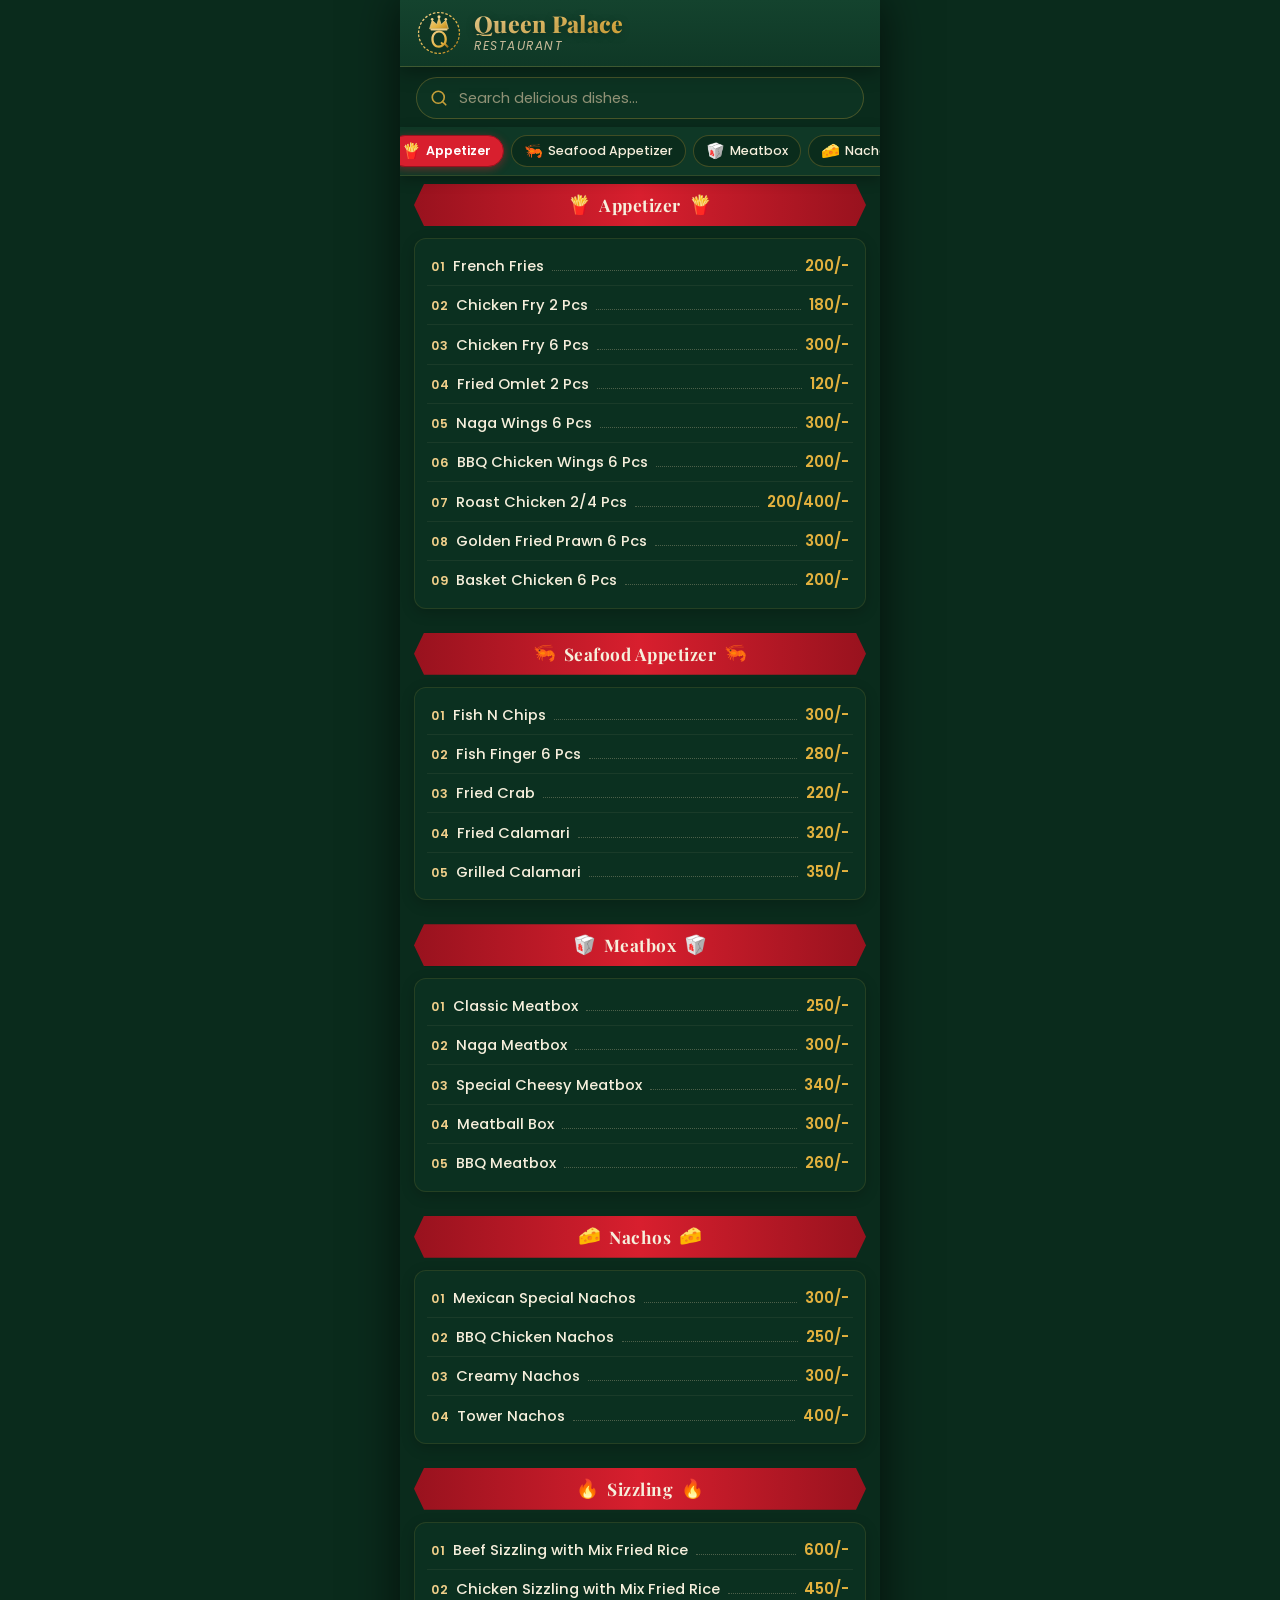
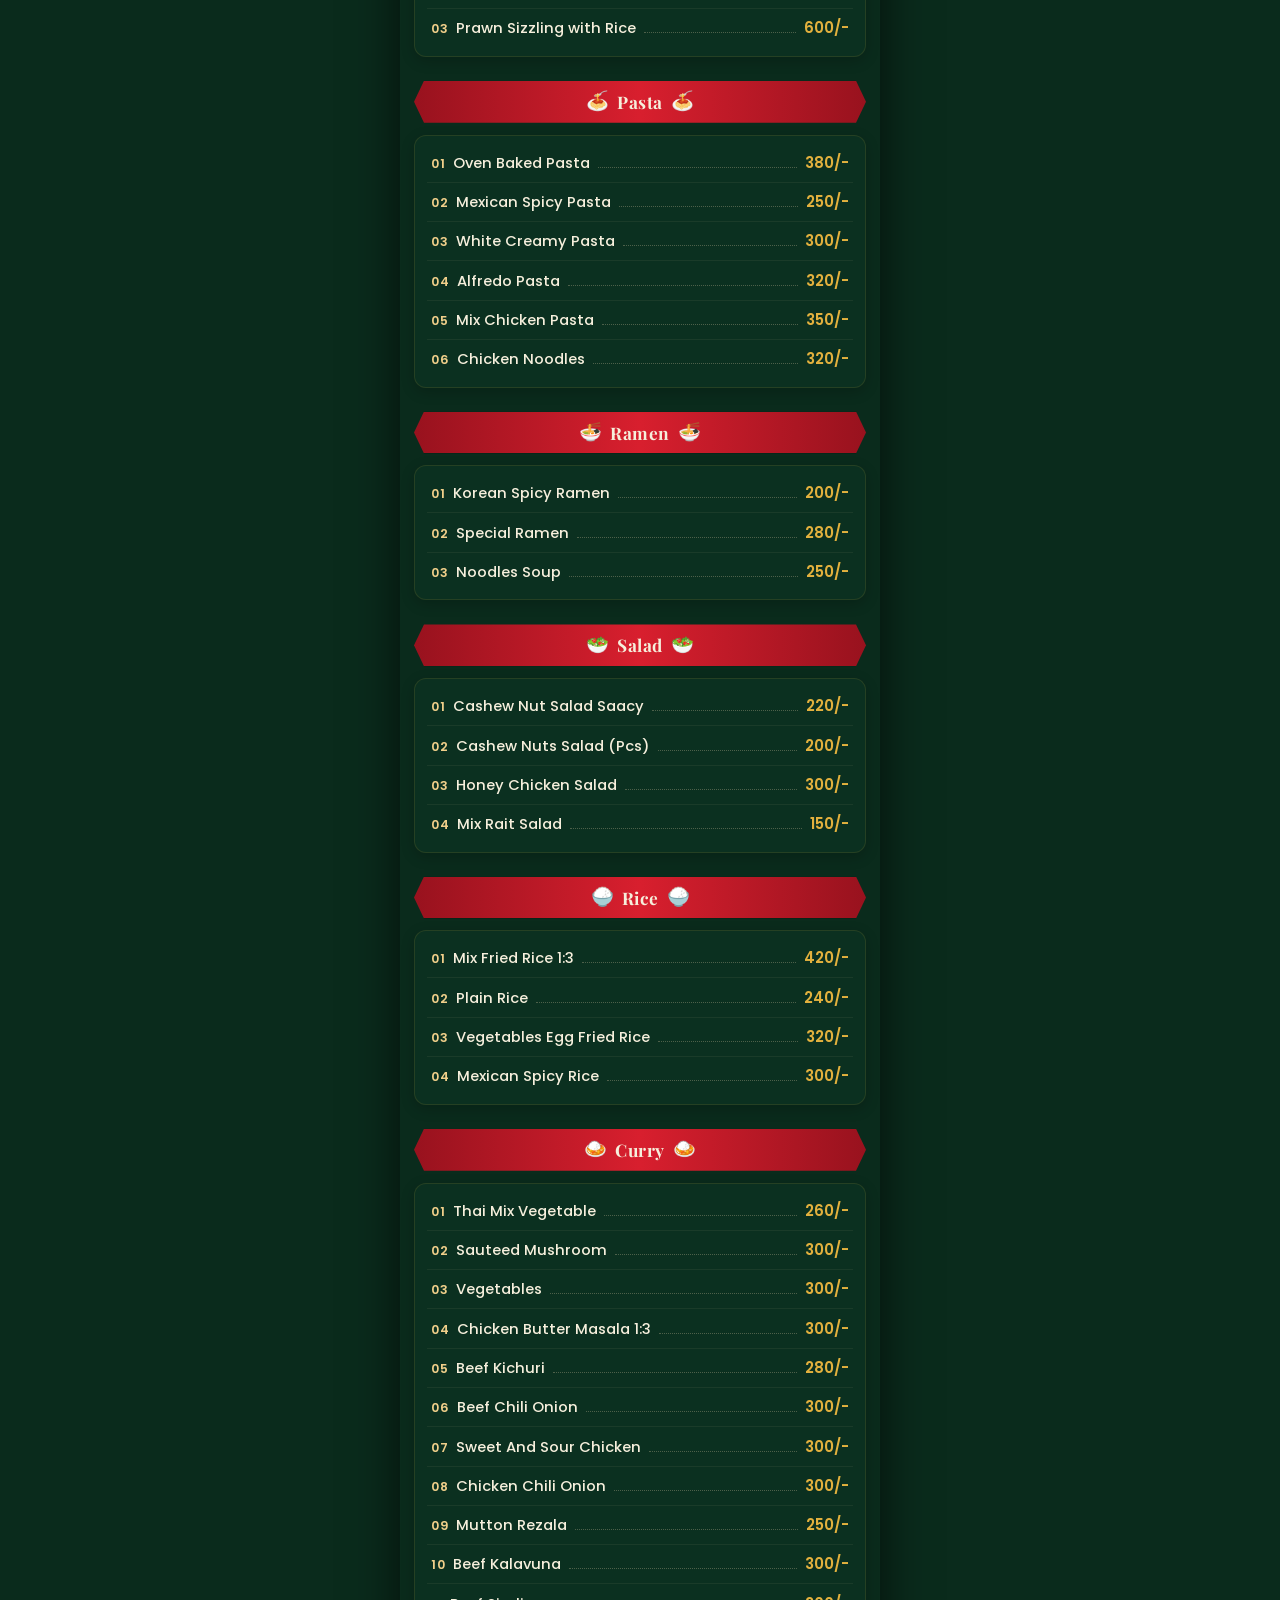
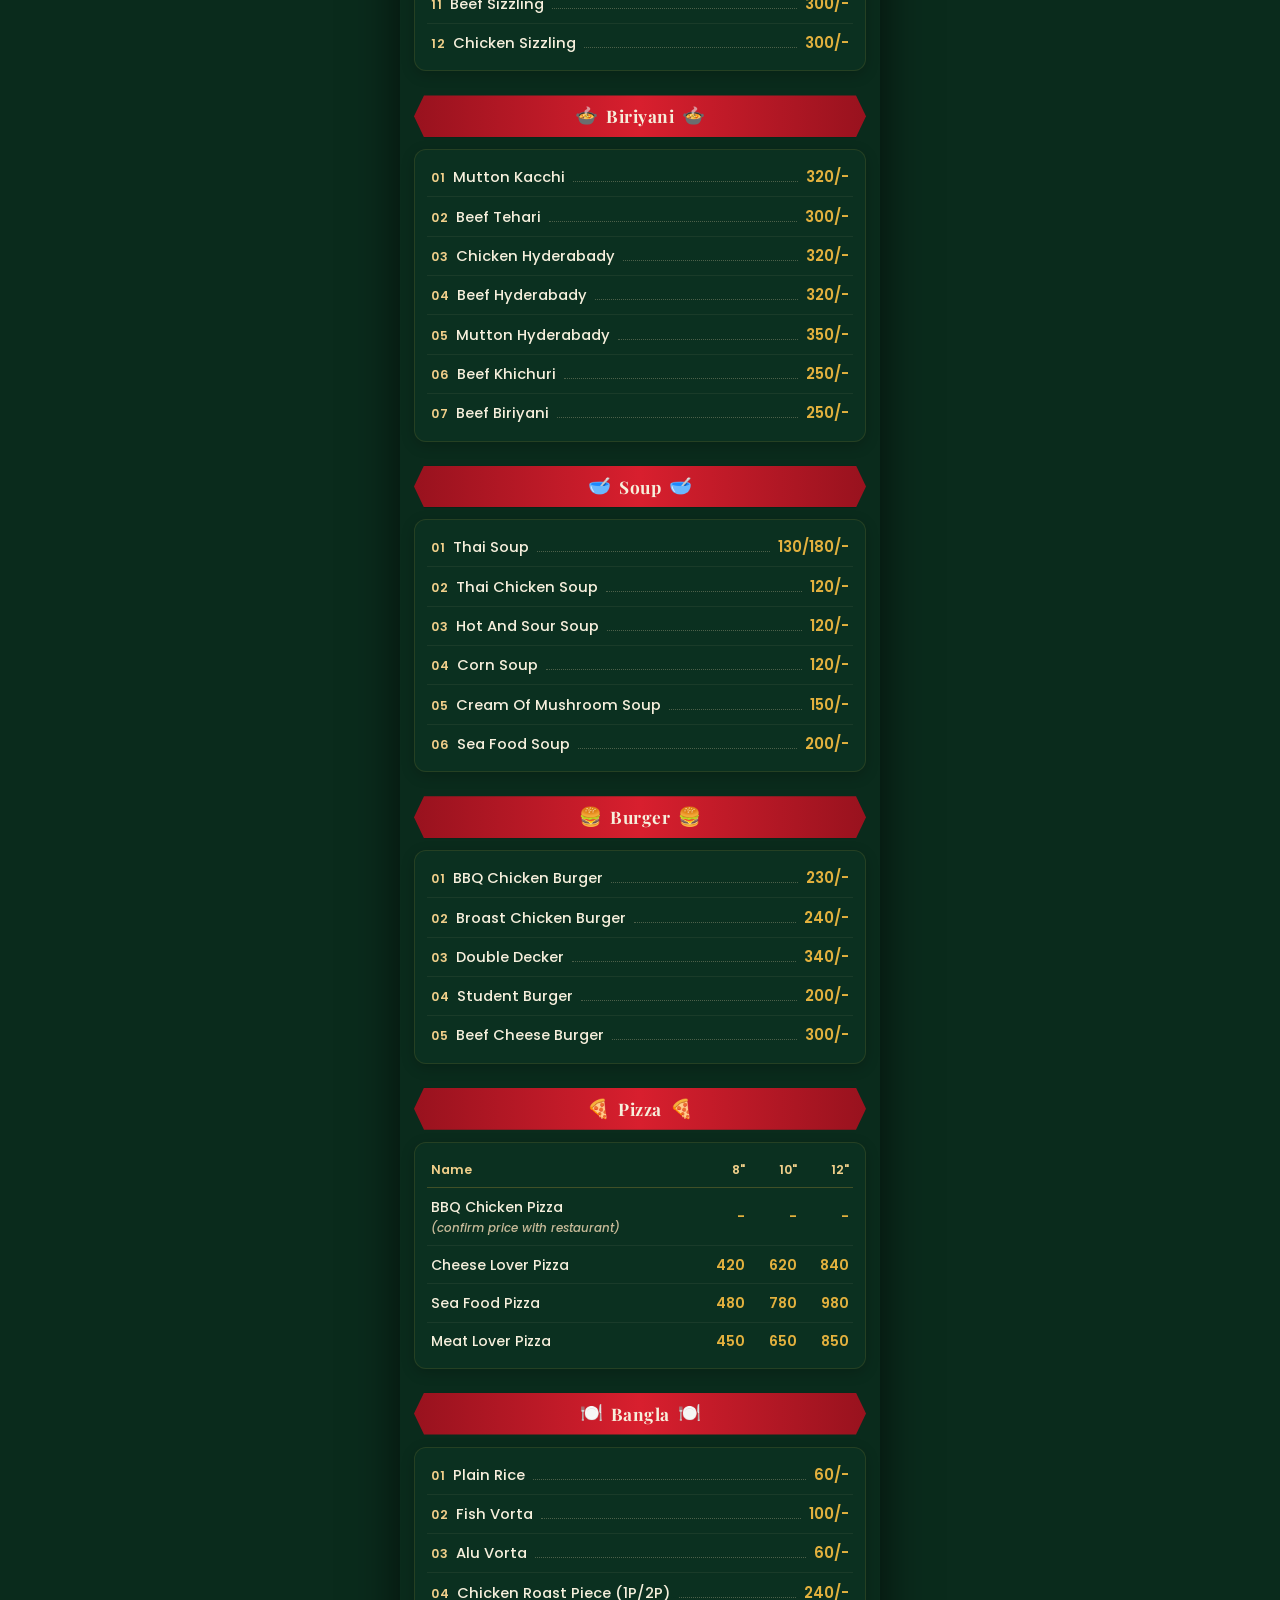
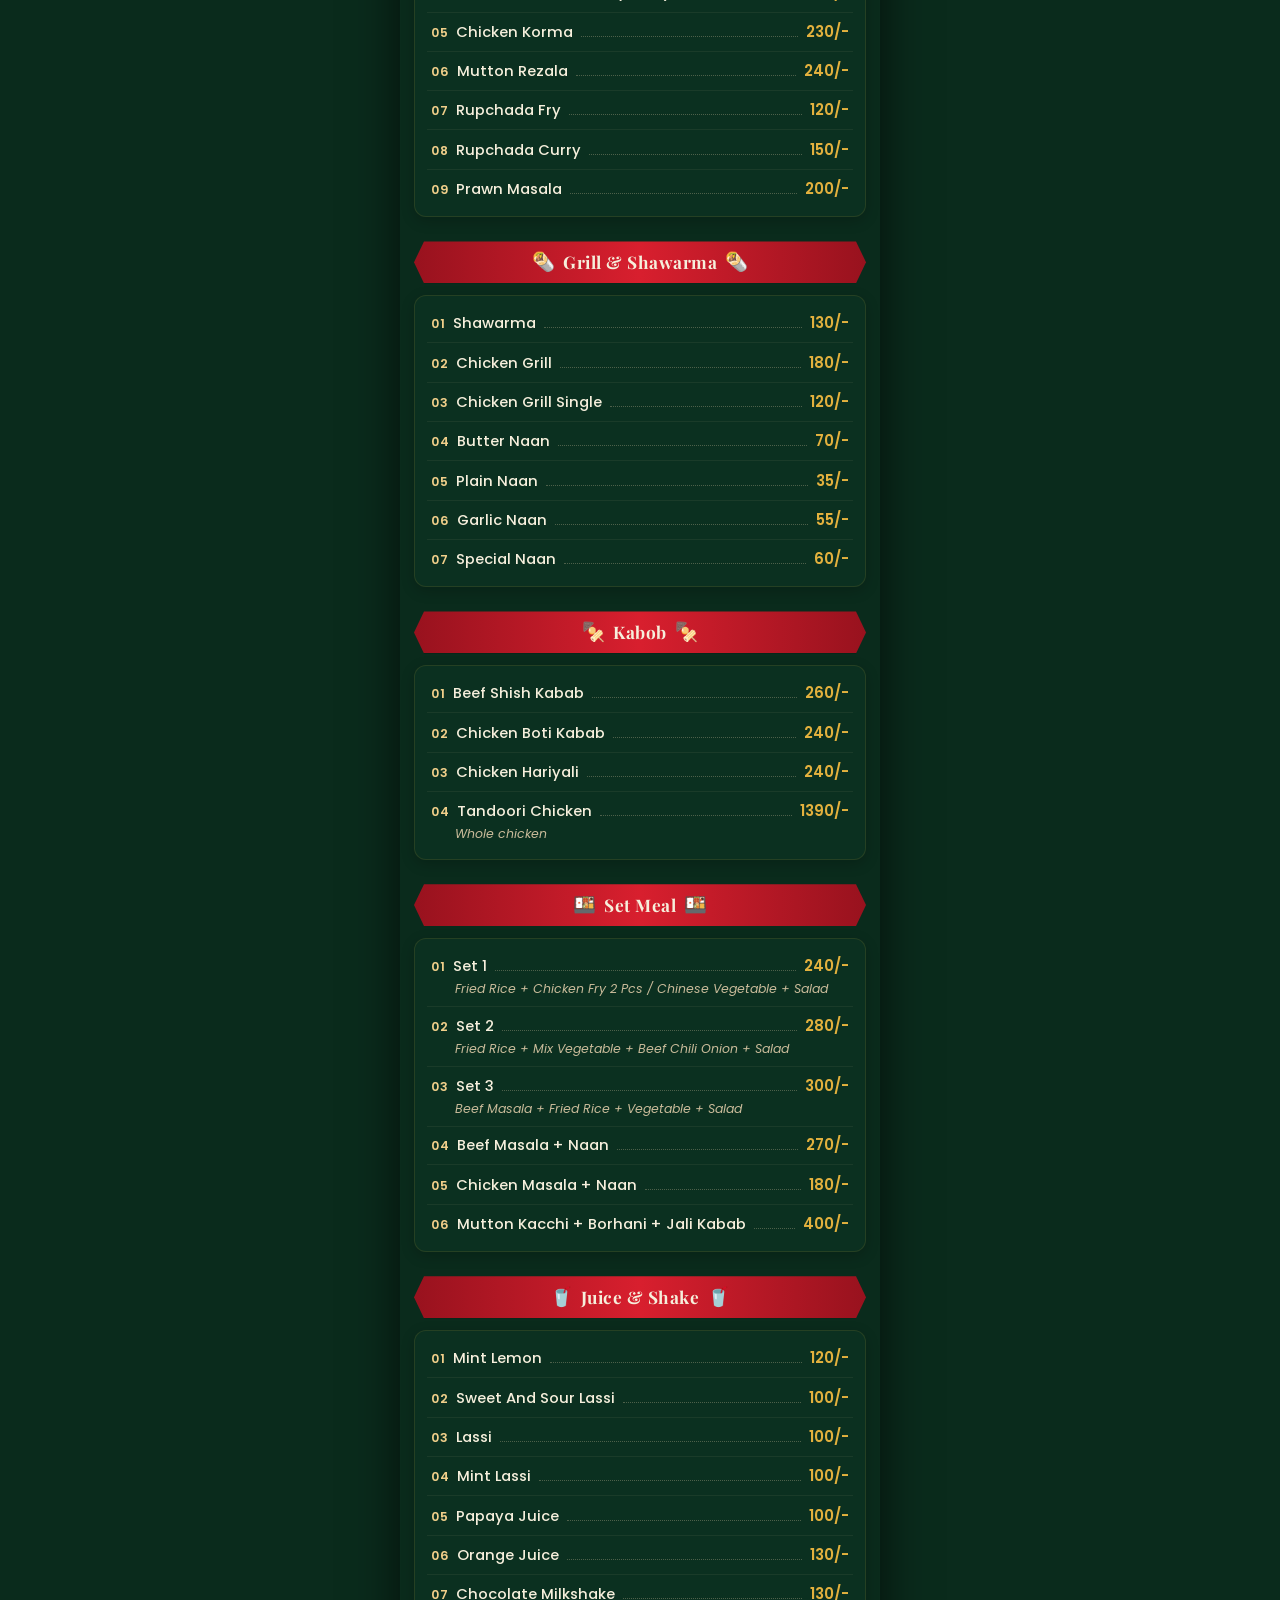
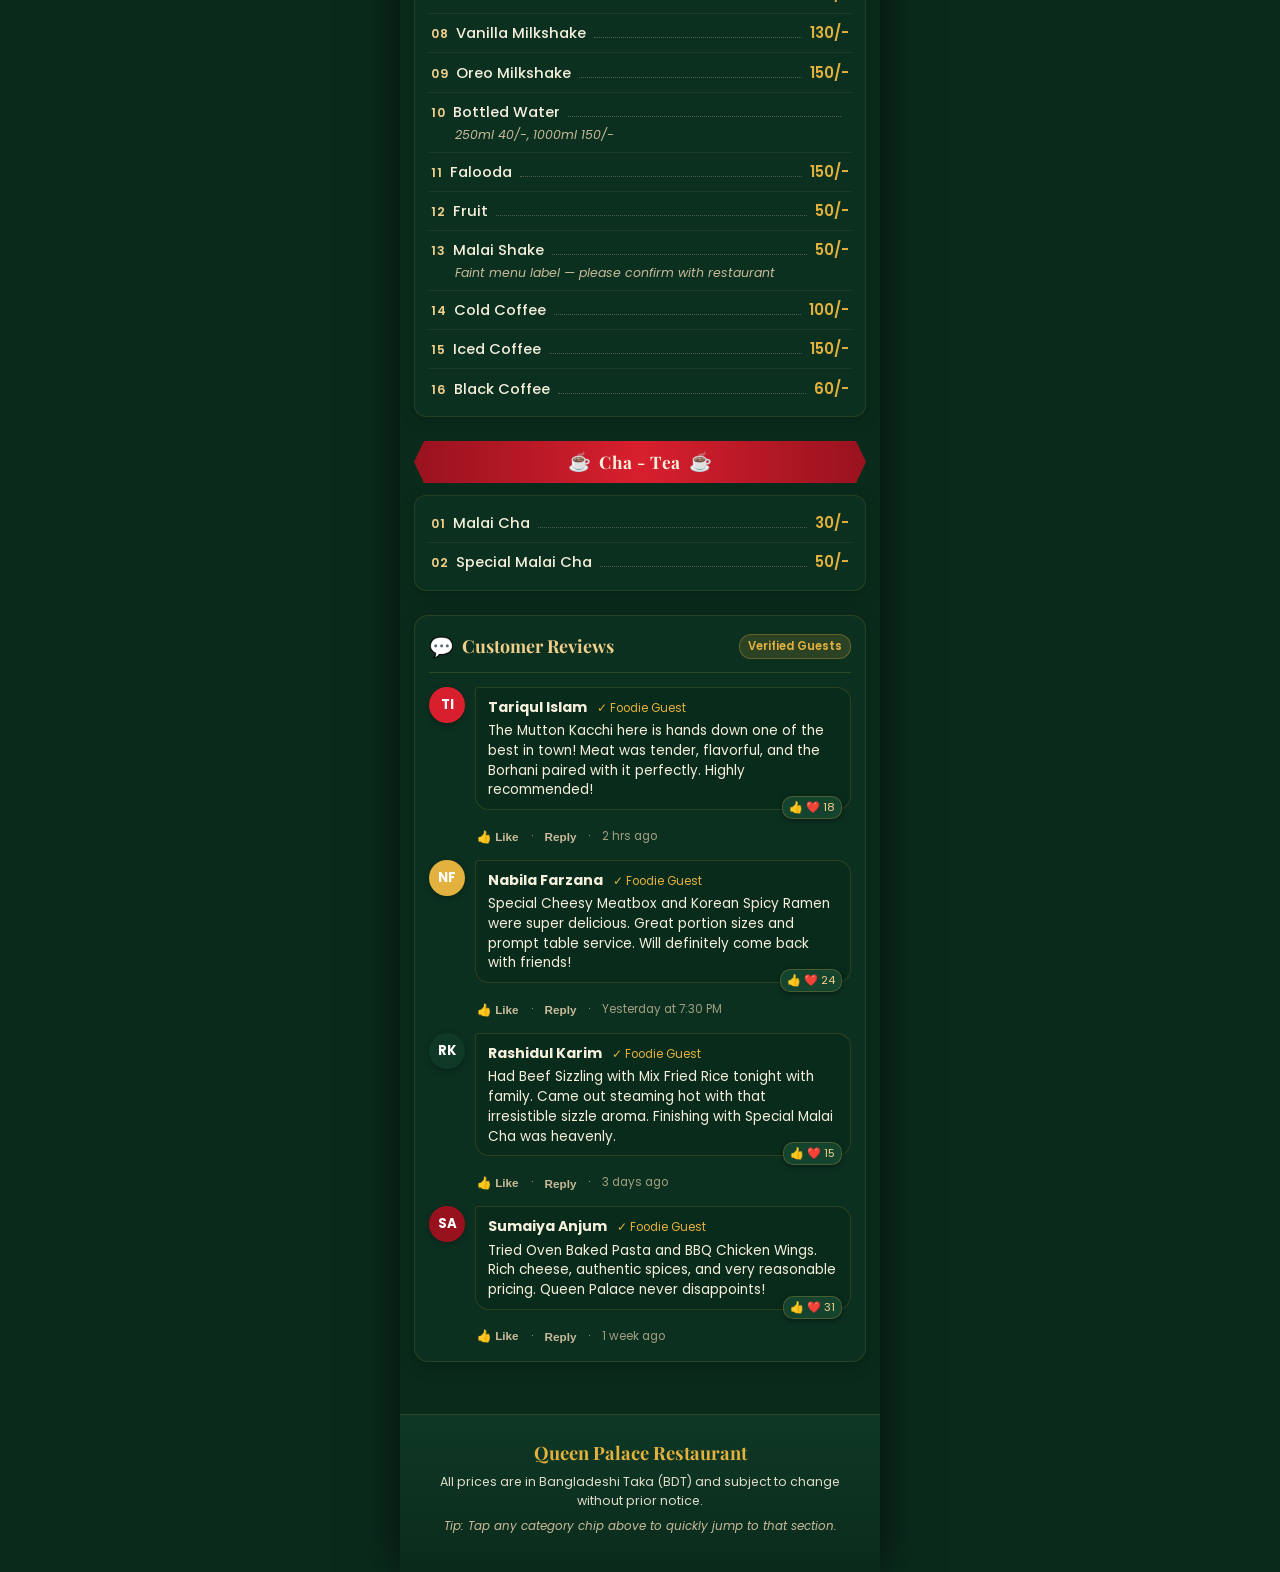
==== index.html @ 5f72af7e "feat: improve food shower animation and styling Optimize performance for the food shower animation b" ====
<!--
================================================================================
QUEEN PALACE RESTAURANT - MOBILE MENU WEBSITE
================================================================================
QUICK GUIDE FOR EDITING CONTENT:
All menu items, prices, and customer reviews are stored in the clearly marked
data blocks inside the <script> section at the bottom of this file (under
MENU_DATA and REVIEWS_DATA). You do NOT need to touch any HTML or CSS to make updates!

1. HOW TO CHANGE A PRICE:
   - Scroll down to the <script> tag near the bottom.
   - Look inside `MENU_DATA` for the dish you want to change.
   - Find the `price` property (for example: price: "200/-") and edit the number.
   - For Pizza prices, update the `prices` array: prices: ["420", "620", "840"].

2. HOW TO ADD A NEW DISH:
   - In `MENU_DATA`, find the category you want to add a dish to.
   - Inside that category's `items` list, copy an existing item line and paste it.
   - Change the `name` and `price`. Item numbering (01, 02...) is formatted automatically!
   - For combo/set meal dishes with descriptions, include the `desc` field:
     { name: "My New Set Meal", price: "320/-", desc: "Served with Fried Rice & Salad" }

3. HOW TO ADD OR REMOVE A REVIEW:
   - In the <script> tag, locate `REVIEWS_DATA`.
   - To REMOVE a review: simply delete or comment out that review object { ... }.
   - To ADD a new review: copy an existing review object, paste it into the list,
     and update `author`, `initials`, `time`, `text`, and `likes`.
================================================================================
-->
<!doctype html>
<html lang="en">
<head>
  <meta charset="UTF-8" />
  <meta name="viewport" content="width=device-width, initial-scale=1.0, viewport-fit=cover" />
  <title>Queen Palace Restaurant Menu</title>
  <meta name="description" content="Queen Palace Restaurant mobile menu with real-time search, sticky category navigation, authentic customer reviews, and complete dish listings." />
  <meta property="og:title" content="Queen Palace Restaurant Menu" />
  <meta property="og:description" content="Queen Palace Restaurant mobile menu with real-time search, sticky category navigation, authentic customer reviews, and complete dish listings." />
  <meta property="og:type" content="website" />
  <meta name="twitter:card" content="summary_large_image" />

  <!-- Google Fonts: Playfair Display & Poppins -->
  <link rel="preconnect" href="https://fonts.googleapis.com" />
  <link rel="preconnect" href="https://fonts.gstatic.com" crossorigin />
  <link href="https://fonts.googleapis.com/css2?family=Playfair+Display:wght@600;700;800&family=Poppins:wght@400;500;600;700&display=swap" rel="stylesheet" />

  <style>
    /* ===== DESIGN TOKENS & RESET ===== */
    :root {
      --green-deep: #0a2b1c;
      --green-panel: #0f3826;
      --green-panel-2: #14432e;
      --red: #d81f2e;
      --red-dark: #98121e;
      --gold: #e3b13e;
      --gold-soft: #f0cf8a;
      --cream: #f6efdc;
      --cream-dim: #c9bb9a;

      /* Dynamic header & nav heights set via JavaScript */
      --header-actual-h: 70px;
      --nav-actual-h: 46px;
    }

    * {
      box-sizing: border-box;
      margin: 0;
      padding: 0;
      -webkit-tap-highlight-color: transparent;
    }

    html {
      scroll-behavior: smooth;
      background-color: #05170f;
      overflow-x: hidden;
      overflow-y: auto;
      -webkit-overflow-scrolling: touch;
      touch-action: manipulation;
      min-height: 100%;
    }

    body {
      background-color: var(--green-deep);
      color: var(--cream);
      font-family: 'Poppins', -apple-system, BlinkMacSystemFont, 'Segoe UI', sans-serif;
      font-size: 14.5px;
      line-height: 1.5;
      overflow-x: clip;
      overflow-y: visible;
      min-height: 100%;
      -webkit-overflow-scrolling: touch;
      touch-action: manipulation;
      -webkit-font-smoothing: antialiased;
      -moz-osx-font-smoothing: grayscale;
    }

    /* ===== MOBILE-FIRST APP SHELL ===== */
    .app-shell {
      width: 100%;
      max-width: 480px;
      margin: 0 auto;
      background-color: var(--green-deep);
      min-height: 100vh;
      position: relative;
      box-shadow: 0 0 45px rgba(0, 0, 0, 0.65);
      display: flex;
      flex-direction: column;
      overflow-x: clip;
    }

    /* ===== FOOD-FALLING ENTRANCE SHOWER ===== */
    #food-shower-overlay {
      position: fixed;
      top: 0;
      left: 0;
      width: 100%;
      height: 100%;
      pointer-events: none !important;
      z-index: 99990;
      overflow: hidden;
    }

    .food-shower-item {
      position: absolute;
      top: -100px;
      left: 0;
      pointer-events: none !important;
      user-select: none;
      -webkit-user-select: none;
      will-change: transform;
      transform: translate3d(0, 0, 0);
      backface-visibility: hidden;
      -webkit-backface-visibility: hidden;
      perspective: 1000px;
      animation-name: foodFallDownward;
      animation-timing-function: cubic-bezier(0.25, 0.46, 0.45, 0.94);
      animation-fill-mode: forwards;
      display: flex;
      align-items: center;
      justify-content: center;
      line-height: 1;
    }

    .food-shower-item .food-emoji {
      display: inline-block;
      font-size: var(--item-font-size, 44px);
      line-height: 1;
      font-family: "Apple Color Emoji", "Segoe UI Emoji", "Segoe UI Symbol", "Noto Color Emoji", sans-serif;
      text-rendering: optimizeLegibility;
      -webkit-font-smoothing: antialiased;
      filter: drop-shadow(0 4px 8px rgba(0, 0, 0, 0.3));
      pointer-events: none !important;
      transform: translateZ(0);
      backface-visibility: hidden;
    }

    .food-shower-item img,
    .food-shower-item svg {
      width: 100%;
      height: 100%;
      object-fit: contain;
      display: block;
      filter: drop-shadow(0 4px 8px rgba(0, 0, 0, 0.3));
      pointer-events: none !important;
    }

    @keyframes foodFallDownward {
      0% {
        transform: translate3d(var(--start-x), -100px, 0) rotate(var(--rot-start));
        opacity: 0;
      }
      4% {
        opacity: 1;
      }
      92% {
        opacity: 1;
      }
      100% {
        transform: translate3d(var(--end-x), calc(100vh + 120px), 0) rotate(var(--rot-end));
        opacity: 0;
      }
    }

    /* Keep #entrance-curtain hidden so website loads normally */
    #entrance-curtain {
      display: none !important;
    }

    /* ===== STICKY HEADER ===== */
    header.top {
      position: sticky;
      top: env(safe-area-inset-top, 0px);
      z-index: 100;
      background: linear-gradient(180deg, var(--green-panel-2) 0%, var(--green-panel) 100%);
      border-bottom: 1px solid rgba(227, 177, 62, 0.2);
      box-shadow: 0 4px 18px rgba(0, 0, 0, 0.35);
      padding: 10px 16px 10px;
      display: flex;
      align-items: center;
      gap: 12px;
      animation: headerFadeUp 0.6s ease-out;
    }

    @keyframes headerFadeUp {
      from { opacity: 0; transform: translateY(-8px); }
      to { opacity: 1; transform: translateY(0); }
    }

    /* Logo & Glow */
    .brand-logo-wrap {
      flex-shrink: 0;
      display: flex;
      align-items: center;
      justify-content: center;
    }

    .brand-logo {
      width: 46px;
      height: 46px;
      object-fit: contain;
      animation: logoGlow 3.6s infinite ease-in-out;
    }

    @keyframes logoGlow {
      0%, 100% {
        filter: drop-shadow(0 0 3px rgba(227, 177, 62, 0.4));
      }
      50% {
        filter: drop-shadow(0 0 10px rgba(227, 177, 62, 0.85));
      }
    }

    .brand-titles {
      display: flex;
      flex-direction: column;
    }

    .brand-title {
      font-family: 'Playfair Display', Georgia, serif;
      font-size: 1.45rem;
      font-weight: 800;
      line-height: 1.1;
      letter-spacing: 0.3px;
      background: linear-gradient(135deg, var(--gold-soft) 0%, var(--gold) 100%);
      -webkit-background-clip: text;
      -webkit-text-fill-color: transparent;
      text-shadow: 0 2px 10px rgba(0,0,0,0.3);
    }

    .brand-subtitle {
      font-size: 0.76rem;
      color: var(--cream-dim);
      font-style: italic;
      letter-spacing: 1.5px;
      text-transform: uppercase;
      margin-top: 1px;
    }

    /* ===== SEARCH BAR ===== */
    .search-container {
      padding: 10px 16px 8px;
      background: var(--green-deep);
      transition: padding 0.28s cubic-bezier(0.16, 1, 0.3, 1),
                  background-color 0.28s ease,
                  box-shadow 0.28s ease;
      will-change: padding;
    }

    /* Entire container gently expands on interaction to improve mobile touch visibility */
    .search-container:focus-within,
    .search-container.is-focused {
      padding: 14px 14px 12px;
      background: #09281a;
      box-shadow: 0 6px 22px rgba(0, 0, 0, 0.35);
    }

    .search-input-wrap {
      position: relative;
      display: flex;
      align-items: center;
      transition: transform 0.28s cubic-bezier(0.16, 1, 0.3, 1);
    }

    .search-icon {
      position: absolute;
      left: 14px;
      width: 18px;
      height: 18px;
      color: var(--gold);
      pointer-events: none;
      opacity: 0.85;
      transform-origin: center center;
      transition: transform 0.25s ease, opacity 0.25s ease, color 0.25s ease, filter 0.25s ease;
    }

    /* Subtle pulse animation for search icon on focus */
    @keyframes searchIconPulse {
      0% {
        transform: scale(1);
        opacity: 0.85;
        filter: drop-shadow(0 0 0 rgba(227, 177, 62, 0));
      }
      50% {
        transform: scale(1.22);
        opacity: 1;
        color: #fff3c9;
        filter: drop-shadow(0 0 5px rgba(227, 177, 62, 0.85));
      }
      100% {
        transform: scale(1);
        opacity: 0.85;
        filter: drop-shadow(0 0 0 rgba(227, 177, 62, 0));
      }
    }

    .search-container:focus-within .search-icon,
    .search-container.is-focused .search-icon,
    .search-input:focus ~ .search-icon {
      animation: searchIconPulse 1.6s ease-in-out infinite;
      color: var(--gold);
      opacity: 1;
    }

    .search-input {
      width: 100%;
      height: 42px;
      padding: 0 42px 0 42px;
      border-radius: 21px;
      background-color: rgba(15, 56, 38, 0.7);
      border: 1px solid rgba(227, 177, 62, 0.28);
      color: var(--cream);
      font-family: 'Poppins', sans-serif;
      font-size: 0.92rem;
      outline: none;
      transition: height 0.28s cubic-bezier(0.16, 1, 0.3, 1),
                  padding 0.28s cubic-bezier(0.16, 1, 0.3, 1),
                  font-size 0.22s ease,
                  background-color 0.22s ease,
                  border-color 0.22s ease,
                  box-shadow 0.22s ease;
    }

    .search-input::placeholder {
      color: var(--cream-dim);
      opacity: 0.7;
    }

    /* Expanded touch target & elevated focus state for mobile */
    .search-container:focus-within .search-input,
    .search-container.is-focused .search-input,
    .search-input:focus {
      height: 48px;
      font-size: 0.96rem;
      border-radius: 24px;
      border-color: var(--gold);
      background-color: rgba(20, 67, 46, 0.95);
      box-shadow: 0 0 0 3px rgba(227, 177, 62, 0.28), 0 4px 16px rgba(0, 0, 0, 0.3);
    }

    .search-clear-btn {
      position: absolute;
      right: 12px;
      width: 26px;
      height: 26px;
      background: rgba(227, 177, 62, 0.12);
      border: 1px solid rgba(227, 177, 62, 0.25);
      border-radius: 50%;
      color: var(--cream-dim);
      cursor: pointer;
      display: none;
      font-size: 13px;
      line-height: 1;
      align-items: center;
      justify-content: center;
      transition: all 0.2s ease;
    }

    .search-clear-btn:hover,
    .search-clear-btn:active {
      background: rgba(227, 177, 62, 0.28);
      color: var(--gold);
      border-color: var(--gold);
    }

    /* ===== STICKY CATEGORY NAV ===== */
    nav.cat-nav {
      position: sticky;
      top: var(--header-actual-h);
      z-index: 90;
      background-color: var(--green-panel);
      border-bottom: 1px solid rgba(227, 177, 62, 0.15);
      box-shadow: 0 4px 12px rgba(0, 0, 0, 0.25);
      padding: 8px 12px;
      overflow-x: auto;
      overflow-y: hidden;
      white-space: nowrap;
      scrollbar-width: none;
      -ms-overflow-style: none;
      -webkit-overflow-scrolling: touch;
      touch-action: pan-x pan-y;
      display: flex;
      gap: 7px;
    }

    nav.cat-nav::-webkit-scrollbar {
      display: none;
    }

    .cat-chip {
      display: inline-flex;
      align-items: center;
      gap: 5px;
      font-family: inherit;
      -webkit-appearance: none;
      appearance: none;
      outline: none;
      background-color: rgba(10, 43, 28, 0.85);
      border: 1px solid rgba(227, 177, 62, 0.25);
      color: var(--cream);
      padding: 6px 12px;
      border-radius: 18px;
      font-size: 0.78rem;
      font-weight: 500;
      text-decoration: none;
      cursor: pointer;
      transition: background-color 0.2s, border-color 0.2s, color 0.2s, transform 0.15s;
      flex-shrink: 0;
    }

    .cat-chip:active {
      transform: scale(0.96);
    }

    .cat-chip.active {
      background-color: var(--red);
      border-color: var(--red-dark);
      color: #ffffff;
      box-shadow: 0 2px 8px rgba(216, 31, 46, 0.45);
      font-weight: 600;
    }

    .cat-chip .chip-emoji {
      font-size: 0.95rem;
      line-height: 1;
    }

    /* ===== MENU SECTIONS CONTAINER ===== */
    main.menu-content {
      flex: 1;
      padding: 8px 14px 28px;
    }

    /* Category Section */
    .cat-section {
      margin-bottom: 24px;
      /* Scroll-margin dynamically calculated from measured heights */
      scroll-margin-top: calc(var(--header-actual-h) + var(--nav-actual-h) + 10px);
      opacity: 0;
      transform: translateY(16px);
      transition: opacity 0.5s ease-out, transform 0.5s ease-out;
    }

    .cat-section.is-revealed {
      opacity: 1;
      transform: translateY(0);
    }

    /* Ribbon Header */
    .cat-ribbon {
      position: relative;
      overflow: hidden;
      background: linear-gradient(90deg, var(--red-dark) 0%, var(--red) 50%, var(--red-dark) 100%);
      color: var(--cream);
      text-align: center;
      padding: 8px 18px;
      margin-bottom: 12px;
      /* Torn-flag / ribbon notches on both ends */
      clip-path: polygon(10px 0%, calc(100% - 10px) 0%, 100% 50%, calc(100% - 10px) 100%, 10px 100%, 0% 50%);
      box-shadow: 0 3px 10px rgba(0, 0, 0, 0.4);
      display: flex;
      align-items: center;
      justify-content: center;
      gap: 8px;
    }

    /* Keep ribbon text and emojis above the shine sweep */
    .cat-ribbon h2,
    .cat-ribbon .ribbon-emoji {
      position: relative;
      z-index: 2;
    }

    /* Subtle Animated Shine Sweep Effect Across the Red Tagline Line */
    @keyframes ribbonShineSweep {
      0% {
        transform: translateX(-160%) skewX(-24deg);
        opacity: 0;
      }
      2.5% {
        opacity: 0.9;
      }
      22% {
        opacity: 0.9;
      }
      25% {
        transform: translateX(380%) skewX(-24deg);
        opacity: 0;
      }
      25.01%, 100% {
        transform: translateX(-160%) skewX(-24deg);
        opacity: 0;
      }
    }

    .cat-ribbon::after {
      content: '';
      position: absolute;
      top: -50%;
      left: 0;
      width: 38%;
      height: 200%;
      background: linear-gradient(
        90deg,
        rgba(255, 255, 255, 0) 0%,
        rgba(255, 220, 220, 0.12) 20%,
        rgba(255, 255, 255, 0.48) 50%,
        rgba(255, 220, 220, 0.12) 80%,
        rgba(255, 255, 255, 0) 100%
      );
      transform: translateX(-160%) skewX(-24deg);
      filter: blur(2.5px);
      pointer-events: none;
      z-index: 1;
      will-change: transform, opacity;
      animation: ribbonShineSweep 6s cubic-bezier(0.35, 0, 0.25, 1) infinite;
      animation-delay: var(--shine-delay, 0s);
    }

    /* Independent staggered delay fallback for tagline lines */
    .cat-section:nth-child(6n+1) .cat-ribbon::after { animation-delay: 0s; }
    .cat-section:nth-child(6n+2) .cat-ribbon::after { animation-delay: 1.1s; }
    .cat-section:nth-child(6n+3) .cat-ribbon::after { animation-delay: 2.2s; }
    .cat-section:nth-child(6n+4) .cat-ribbon::after { animation-delay: 3.3s; }
    .cat-section:nth-child(6n+5) .cat-ribbon::after { animation-delay: 4.4s; }
    .cat-section:nth-child(6n+6) .cat-ribbon::after { animation-delay: 5.5s; }

    .cat-ribbon h2 {
      font-family: 'Playfair Display', Georgia, serif;
      font-size: 1.08rem;
      font-weight: 700;
      letter-spacing: 0.5px;
      text-transform: capitalize;
    }

    .cat-ribbon .ribbon-emoji {
      font-size: 1.15rem;
      line-height: 1;
    }

    /* Category Items Card */
    .items-container {
      background-color: rgba(15, 56, 38, 0.45);
      border: 1px solid rgba(227, 177, 62, 0.12);
      border-radius: 12px;
      padding: 8px 12px;
      box-shadow: 0 4px 14px rgba(0, 0, 0, 0.2);
    }

    /* Smooth Fade-In Animation for Menu Items */
    @keyframes menuItemFadeIn {
      0% {
        opacity: 0;
        transform: translateY(8px);
      }
      100% {
        opacity: 1;
        transform: translateY(0);
      }
    }

    .item-row.item-fade-in,
    .combo-row.item-fade-in,
    .pizza-row.item-fade-in,
    .item-row.item-pop-in,
    .combo-row.item-pop-in,
    .pizza-row.item-pop-in {
      animation: menuItemFadeIn 0.35s cubic-bezier(0.16, 1, 0.3, 1) both;
      animation-delay: var(--pop-delay, 0ms);
      transform-origin: center left;
      will-change: transform, opacity;
    }

    /* Item Row: 01 Name ..... Price */
    .item-row {
      display: flex;
      align-items: baseline;
      padding: 8px 4px;
      border-bottom: 1px solid rgba(201, 187, 154, 0.08);
      font-size: 0.92rem;
    }

    .item-row:last-child {
      border-bottom: none;
    }

    .item-num {
      color: var(--gold-soft);
      font-weight: 600;
      font-size: 0.78rem;
      margin-right: 8px;
      letter-spacing: 0.5px;
      flex-shrink: 0;
    }

    .item-name {
      color: var(--cream);
      font-weight: 500;
      flex-shrink: 0;
    }

    .item-dots {
      flex: 1;
      border-bottom: 1.5px dotted rgba(201, 187, 154, 0.35);
      margin: 0 8px;
      height: 1em;
    }

    .item-price {
      color: var(--gold);
      font-weight: 600;
      white-space: nowrap;
      flex-shrink: 0;
      font-size: 0.93rem;
    }

    /* Combo Row: Name + Price, with Description underneath */
    .combo-row {
      padding: 8px 4px;
      border-bottom: 1px solid rgba(201, 187, 154, 0.08);
    }

    .combo-row:last-child {
      border-bottom: none;
    }

    .combo-main {
      display: flex;
      align-items: baseline;
      font-size: 0.92rem;
    }

    .combo-desc {
      font-size: 0.78rem;
      color: var(--cream-dim);
      margin-top: 3px;
      padding-left: 24px;
      font-style: italic;
      line-height: 1.4;
    }

    /* Special Pizza Size Table */
    .pizza-table {
      width: 100%;
      border-collapse: collapse;
      margin-top: 4px;
    }

    .pizza-table th {
      color: var(--gold-soft);
      font-size: 0.78rem;
      font-weight: 600;
      padding: 6px 4px 8px;
      border-bottom: 1.5px solid rgba(227, 177, 62, 0.25);
    }

    .pizza-table th.col-name {
      text-align: left;
      font-family: 'Poppins', sans-serif;
    }

    .pizza-table th.col-size {
      text-align: right;
      width: 52px;
      font-family: 'Poppins', sans-serif;
    }

    .pizza-table td {
      padding: 8px 4px;
      border-bottom: 1px solid rgba(201, 187, 154, 0.08);
      font-size: 0.88rem;
    }

    .pizza-table tr:last-child td {
      border-bottom: none;
    }

    .pizza-table td.col-name {
      color: var(--cream);
      font-weight: 500;
    }

    .pizza-table td.col-price {
      text-align: right;
      color: var(--gold);
      font-weight: 600;
      white-space: nowrap;
    }

    .pizza-table .pizza-note {
      font-size: 0.74rem;
      color: var(--cream-dim);
      font-style: italic;
      display: block;
      margin-top: 2px;
    }

    /* Search Empty State */
    #search-empty {
      display: none;
      text-align: center;
      padding: 40px 16px;
      background-color: rgba(15, 56, 38, 0.35);
      border-radius: 12px;
      border: 1px dashed rgba(227, 177, 62, 0.3);
      margin-top: 16px;
    }

    #search-empty .empty-icon {
      font-size: 2.2rem;
      margin-bottom: 10px;
    }

    #search-empty p {
      color: var(--cream);
      font-size: 1rem;
      font-weight: 500;
      margin-bottom: 12px;
    }

    #search-empty button {
      background: var(--red);
      color: #fff;
      border: none;
      padding: 8px 16px;
      border-radius: 16px;
      font-size: 0.82rem;
      cursor: pointer;
    }

    /* ===== REVIEWS SECTION (Facebook-Comment Style) ===== */
    .reviews-section {
      margin-top: 20px;
      margin-bottom: 24px;
      background-color: rgba(15, 56, 38, 0.45);
      border: 1px solid rgba(227, 177, 62, 0.15);
      border-radius: 14px;
      padding: 16px 14px;
      box-shadow: 0 4px 16px rgba(0, 0, 0, 0.25);
    }

    .reviews-header {
      display: flex;
      align-items: center;
      justify-content: space-between;
      margin-bottom: 14px;
      padding-bottom: 10px;
      border-bottom: 1px solid rgba(227, 177, 62, 0.18);
    }

    .reviews-title-wrap {
      display: flex;
      align-items: center;
      gap: 8px;
    }

    .reviews-title {
      font-family: 'Playfair Display', Georgia, serif;
      font-size: 1.12rem;
      font-weight: 700;
      color: var(--gold-soft);
    }

    .reviews-badge {
      background-color: rgba(227, 177, 62, 0.15);
      color: var(--gold);
      font-size: 0.72rem;
      padding: 3px 8px;
      border-radius: 12px;
      border: 1px solid rgba(227, 177, 62, 0.3);
      font-weight: 600;
    }

    .reviews-list {
      display: flex;
      flex-direction: column;
      gap: 14px;
    }

    .review-item {
      display: flex;
      gap: 10px;
      align-items: flex-start;
    }

    .review-avatar {
      width: 36px;
      height: 36px;
      border-radius: 50%;
      display: flex;
      align-items: center;
      justify-content: center;
      font-weight: 700;
      font-size: 0.82rem;
      color: #ffffff;
      flex-shrink: 0;
      box-shadow: 0 2px 6px rgba(0, 0, 0, 0.3);
      text-transform: uppercase;
    }

    .review-bubble {
      background-color: rgba(10, 43, 28, 0.85);
      border: 1px solid rgba(227, 177, 62, 0.16);
      border-radius: 14px;
      border-top-left-radius: 4px;
      padding: 9px 12px;
      position: relative;
      flex: 1;
    }

    .review-author {
      font-weight: 700;
      color: var(--cream);
      font-size: 0.88rem;
      display: inline-block;
      margin-right: 6px;
    }

    .review-verified {
      display: inline-flex;
      align-items: center;
      color: var(--gold);
      font-size: 0.72rem;
      gap: 3px;
    }

    .review-body {
      color: var(--cream);
      font-size: 0.85rem;
      line-height: 1.45;
      margin-top: 3px;
    }

    .review-reactions-pill {
      position: absolute;
      right: 8px;
      bottom: -10px;
      background-color: var(--green-panel-2);
      border: 1px solid rgba(227, 177, 62, 0.25);
      border-radius: 10px;
      padding: 2px 6px;
      display: flex;
      align-items: center;
      gap: 3px;
      font-size: 0.7rem;
      color: var(--gold-soft);
      box-shadow: 0 2px 5px rgba(0, 0, 0, 0.4);
    }

    .review-footer {
      display: flex;
      align-items: center;
      gap: 12px;
      padding-left: 48px;
      margin-top: 4px;
      font-size: 0.73rem;
      color: var(--cream-dim);
    }

    .review-footer-btn {
      background: none;
      border: none;
      color: var(--cream-dim);
      font-weight: 600;
      font-size: inherit;
      cursor: pointer;
      padding: 0;
      transition: color 0.15s;
    }

    .review-footer-btn:hover {
      color: var(--gold);
    }

    .review-footer-btn.liked {
      color: var(--gold);
    }

    .review-time {
      color: var(--cream-dim);
      opacity: 0.8;
    }

    /* ===== FLOATING BACK TO TOP BUTTON ===== */
    #back-to-top {
      position: fixed;
      bottom: 24px;
      right: max(20px, calc(50vw - 220px));
      width: 44px;
      height: 44px;
      border-radius: 50%;
      background: radial-gradient(circle at 35% 35%, var(--red) 0%, var(--red-dark) 100%);
      color: #ffffff;
      border: 1.5px solid var(--gold-soft);
      box-shadow: 0 4px 14px rgba(0, 0, 0, 0.6), 0 0 10px rgba(216, 31, 46, 0.4);
      display: flex;
      align-items: center;
      justify-content: center;
      font-size: 1.25rem;
      font-weight: 700;
      cursor: pointer;
      opacity: 0;
      pointer-events: none;
      transform: translateY(12px);
      transition: opacity 0.28s ease, transform 0.28s ease;
      z-index: 95;
    }

    #back-to-top.visible {
      opacity: 1;
      pointer-events: auto;
      transform: translateY(0);
    }

    #back-to-top:active {
      transform: scale(0.92);
    }

    /* ===== FOOTER ===== */
    footer.site-footer {
      background: linear-gradient(180deg, var(--green-panel) 0%, var(--green-deep) 100%);
      border-top: 1px solid rgba(227, 177, 62, 0.18);
      padding: 24px 16px 36px;
      text-align: center;
      color: var(--cream-dim);
      font-size: 0.78rem;
      margin-top: auto;
    }

    .footer-title {
      font-family: 'Playfair Display', Georgia, serif;
      font-size: 1.15rem;
      font-weight: 700;
      color: var(--gold);
      margin-bottom: 6px;
    }

    .footer-note {
      color: var(--cream);
      margin-bottom: 8px;
      opacity: 0.9;
    }

    .footer-hint {
      color: var(--cream-dim);
      font-style: italic;
      font-size: 0.74rem;
    }

    /* ===== PREFERS REDUCED MOTION ===== */
    @media (prefers-reduced-motion: reduce) {
      * {
        animation-duration: 0.001ms !important;
        animation-iteration-count: 1 !important;
        transition-duration: 0.001ms !important;
      }
      #entrance-curtain,
      #food-shower-overlay {
        display: none !important;
      }
      .cat-section {
        opacity: 1 !important;
        transform: none !important;
      }
      .item-row.item-fade-in,
      .combo-row.item-fade-in,
      .pizza-row.item-fade-in,
      .item-row.item-pop-in,
      .combo-row.item-pop-in,
      .pizza-row.item-pop-in {
        animation: none !important;
        opacity: 1 !important;
        transform: none !important;
      }
      .cat-ribbon::after {
        animation: none !important;
        display: none !important;
      }
      .search-container:focus-within .search-icon,
      .search-container.is-focused .search-icon,
      .search-icon {
        animation: none !important;
        transform: none !important;
      }
    }
  </style>
</head>
<body>

  <!-- ===== MAIN APP SHELL ===== -->
  <div class="app-shell">

    <!-- 1. HEADER (Sticky top) -->
    <header class="top" id="app-header">
      <div class="brand-logo-wrap">
        <!-- Exact uploaded PNG logo placed directly into header -->
        <img src="/assets/logo.png" alt="Queen Palace Restaurant Logo" class="brand-logo" onerror="this.style.display='none'; this.nextElementSibling.style.display='block';" />
        <!-- Monogram Logo: Crown & 'Q' with Gold Gradient (fallback if logo.png is pending) -->
        <svg class="brand-logo" style="display:none;" viewBox="0 0 54 54" fill="none" xmlns="http://www.w3.org/2000/svg" aria-label="Queen Palace Logo">
          <defs>
            <linearGradient id="crownGoldGrad" x1="0%" y1="0%" x2="100%" y2="100%">
              <stop offset="0%" stop-color="#f0cf8a"/>
              <stop offset="60%" stop-color="#e3b13e"/>
              <stop offset="100%" stop-color="#b8831e"/>
            </linearGradient>
            <linearGradient id="qStrokeGrad" x1="0%" y1="0%" x2="100%" y2="100%">
              <stop offset="0%" stop-color="#f0cf8a"/>
              <stop offset="70%" stop-color="#e3b13e"/>
              <stop offset="100%" stop-color="#8a5a0d"/>
            </linearGradient>
          </defs>
          <!-- Elegant Crest Circle -->
          <circle cx="27" cy="27" r="24" stroke="url(#qStrokeGrad)" stroke-width="1.5" stroke-dasharray="3 2" fill="rgba(10, 43, 28, 0.4)"/>
          <!-- Royal Crown on top -->
          <path d="M16 22L19 12L24.5 17L27 9L29.5 17L35 12L38 22H16Z" fill="url(#crownGoldGrad)" stroke="#f0cf8a" stroke-width="0.8" stroke-linejoin="round"/>
          <circle cx="19" cy="11" r="1.5" fill="#f0cf8a"/>
          <circle cx="27" cy="8" r="1.8" fill="#f0cf8a"/>
          <circle cx="35" cy="11" r="1.5" fill="#f0cf8a"/>
          <rect x="17" y="22" width="20" height="2" rx="1" fill="#f0cf8a"/>
          <!-- Serif 'Q' lettermark -->
          <path d="M27 24C21.8 24 18 28.2 18 34.2C18 40.2 22 44.2 27 44.2C29.6 44.2 32 43.1 33.6 41.2L36.8 44.5L38.5 42.8L35.2 39.5C35.8 38 36.2 36.2 36.2 34.2C36.2 28.2 32.2 24 27 24ZM27 26.5C30.8 26.5 33.5 29.8 33.5 34.2C33.5 36.1 33 37.8 32.1 39.1L30.2 37.2L28.6 38.8L30.3 40.5C29.4 41.3 28.2 41.7 27 41.7C23.2 41.7 20.7 38.6 20.7 34.2C20.7 29.8 23.2 26.5 27 26.5Z" fill="url(#qStrokeGrad)"/>
        </svg>
      </div>
      <div class="brand-titles">
        <h1 class="brand-title">Queen Palace</h1>
        <span class="brand-subtitle">Restaurant</span>
      </div>
    </header>

    <!-- 2. SEARCH BAR -->
    <div class="search-container">
      <div class="search-input-wrap">
        <svg class="search-icon" viewBox="0 0 24 24" fill="none" stroke="currentColor" stroke-width="2.2" stroke-linecap="round" stroke-linejoin="round">
          <circle cx="11" cy="11" r="8"></circle>
          <line x1="21" y1="21" x2="16.65" y2="16.65"></line>
        </svg>
        <input
          type="search"
          id="menu-search"
          class="search-input"
          placeholder="Search delicious dishes..."
          autocomplete="off"
          aria-label="Search menu items"
        />
        <button id="search-clear" class="search-clear-btn" aria-label="Clear search">✕</button>
      </div>
    </div>

    <!-- 3. STICKY CATEGORY NAV -->
    <nav class="cat-nav" id="category-nav" aria-label="Menu categories">
      <!-- Chips generated dynamically from MENU_DATA for 100% synchrony -->
    </nav>

    <!-- 4. MENU SECTIONS -->
    <main class="menu-content" id="menu-sections">
      <!-- Generated dynamically from MENU_DATA -->

      <!-- Search Empty Message -->
      <div id="search-empty">
        <div class="empty-icon">🍽️</div>
        <p>No dishes match your search</p>
        <button id="reset-search-btn" type="button">View Full Menu</button>
      </div>

      <!-- 6b. REVIEWS SECTION (Facebook Comment Style) -->
      <section class="reviews-section" id="reviews-section">
        <div class="reviews-header">
          <div class="reviews-title-wrap">
            <span style="font-size: 1.25rem;">💬</span>
            <h2 class="reviews-title">Customer Reviews</h2>
          </div>
          <span class="reviews-badge">Verified Guests</span>
        </div>
        <div class="reviews-list" id="reviews-list">
          <!-- Rendered dynamically from REVIEWS_DATA -->
        </div>
      </section>
    </main>

    <!-- 8. FLOATING BACK TO TOP BUTTON -->
    <button id="back-to-top" aria-label="Back to top">↑</button>

    <!-- 9. FOOTER -->
    <footer class="site-footer">
      <h3 class="footer-title">Queen Palace Restaurant</h3>
      <p class="footer-note">All prices are in Bangladeshi Taka (BDT) and subject to change without prior notice.</p>
      <p class="footer-hint">Tip: Tap any category chip above to quickly jump to that section.</p>
    </footer>

  </div>

  <!-- ===== INLINED SCRIPT & EDITABLE DATA ===== -->
  <script>
    /* =========================================================================
       VIEWPORT & SCROLL RESTORATION: ALWAYS START AT TOP (BEGINNING OF PAGE)
       ========================================================================= */
    if ('scrollRestoration' in history) {
      history.scrollRestoration = 'manual';
    }

    function resetPageToTop() {
      if (window.location.hash) {
        try {
          history.replaceState(null, '', window.location.pathname + window.location.search);
        } catch (e) {}
      }
      const prevBehavior = document.documentElement.style.scrollBehavior;
      document.documentElement.style.scrollBehavior = 'auto';
      window.scrollTo(0, 0);
      document.documentElement.scrollTop = 0;
      document.body.scrollTop = 0;
      document.documentElement.style.scrollBehavior = prevBehavior;

      const catNav = document.getElementById('category-nav');
      if (catNav) {
        catNav.scrollTo({ left: 0, behavior: 'instant' });
      }
    }

    // Immediate execution
    resetPageToTop();

    /* =========================================================================
       RESTAURANT MENU DATA (Easily edit dish names, prices, or descriptions)
       ========================================================================= */
    const MENU_DATA = [
      {
        id: "appetizer",
        name: "Appetizer",
        emoji: "🍟",
        items: [
          { name: "French Fries", price: "200/-" },
          { name: "Chicken Fry 2 Pcs", price: "180/-" },
          { name: "Chicken Fry 6 Pcs", price: "300/-" },
          { name: "Fried Omlet 2 Pcs", price: "120/-" },
          { name: "Naga Wings 6 Pcs", price: "300/-" },
          { name: "BBQ Chicken Wings 6 Pcs", price: "200/-" },
          { name: "Roast Chicken 2/4 Pcs", price: "200/400/-" },
          { name: "Golden Fried Prawn 6 Pcs", price: "300/-" },
          { name: "Basket Chicken 6 Pcs", price: "200/-" }
        ]
      },
      {
        id: "seafood-appetizer",
        name: "Seafood Appetizer",
        emoji: "🦐",
        items: [
          { name: "Fish N Chips", price: "300/-" },
          { name: "Fish Finger 6 Pcs", price: "280/-" },
          { name: "Fried Crab", price: "220/-" },
          { name: "Fried Calamari", price: "320/-" },
          { name: "Grilled Calamari", price: "350/-" }
        ]
      },
      {
        id: "meatbox",
        name: "Meatbox",
        emoji: "🥡",
        items: [
          { name: "Classic Meatbox", price: "250/-" },
          { name: "Naga Meatbox", price: "300/-" },
          { name: "Special Cheesy Meatbox", price: "340/-" },
          { name: "Meatball Box", price: "300/-" },
          { name: "BBQ Meatbox", price: "260/-" }
        ]
      },
      {
        id: "nachos",
        name: "Nachos",
        emoji: "🧀",
        items: [
          { name: "Mexican Special Nachos", price: "300/-" },
          { name: "BBQ Chicken Nachos", price: "250/-" },
          { name: "Creamy Nachos", price: "300/-" },
          { name: "Tower Nachos", price: "400/-" }
        ]
      },
      {
        id: "sizzling",
        name: "Sizzling",
        emoji: "🔥",
        items: [
          { name: "Beef Sizzling with Mix Fried Rice", price: "600/-" },
          { name: "Chicken Sizzling with Mix Fried Rice", price: "450/-" },
          { name: "Prawn Sizzling with Rice", price: "600/-" }
        ]
      },
      {
        id: "pasta",
        name: "Pasta",
        emoji: "🍝",
        items: [
          { name: "Oven Baked Pasta", price: "380/-" },
          { name: "Mexican Spicy Pasta", price: "250/-" },
          { name: "White Creamy Pasta", price: "300/-" },
          { name: "Alfredo Pasta", price: "320/-" },
          { name: "Mix Chicken Pasta", price: "350/-" },
          { name: "Chicken Noodles", price: "320/-" }
        ]
      },
      {
        id: "ramen",
        name: "Ramen",
        emoji: "🍜",
        items: [
          { name: "Korean Spicy Ramen", price: "200/-" },
          { name: "Special Ramen", price: "280/-" },
          { name: "Noodles Soup", price: "250/-" }
        ]
      },
      {
        id: "salad",
        name: "Salad",
        emoji: "🥗",
        items: [
          { name: "Cashew Nut Salad Saacy", price: "220/-" },
          { name: "Cashew Nuts Salad (Pcs)", price: "200/-" },
          { name: "Honey Chicken Salad", price: "300/-" },
          { name: "Mix Rait Salad", price: "150/-" }
        ]
      },
      {
        id: "rice",
        name: "Rice",
        emoji: "🍚",
        items: [
          { name: "Mix Fried Rice 1:3", price: "420/-" },
          { name: "Plain Rice", price: "240/-" },
          { name: "Vegetables Egg Fried Rice", price: "320/-" },
          { name: "Mexican Spicy Rice", price: "300/-" }
        ]
      },
      {
        id: "curry",
        name: "Curry",
        emoji: "🍛",
        items: [
          { name: "Thai Mix Vegetable", price: "260/-" },
          { name: "Sauteed Mushroom", price: "300/-" },
          { name: "Vegetables", price: "300/-" },
          { name: "Chicken Butter Masala 1:3", price: "300/-" },
          { name: "Beef Kichuri", price: "280/-" },
          { name: "Beef Chili Onion", price: "300/-" },
          { name: "Sweet And Sour Chicken", price: "300/-" },
          { name: "Chicken Chili Onion", price: "300/-" },
          { name: "Mutton Rezala", price: "250/-" },
          { name: "Beef Kalavuna", price: "300/-" },
          { name: "Beef Sizzling", price: "300/-" },
          { name: "Chicken Sizzling", price: "300/-" }
        ]
      },
      {
        id: "biriyani",
        name: "Biriyani",
        emoji: "🍲",
        items: [
          { name: "Mutton Kacchi", price: "320/-" },
          { name: "Beef Tehari", price: "300/-" },
          { name: "Chicken Hyderabady", price: "320/-" },
          { name: "Beef Hyderabady", price: "320/-" },
          { name: "Mutton Hyderabady", price: "350/-" },
          { name: "Beef Khichuri", price: "250/-" },
          { name: "Beef Biriyani", price: "250/-" }
        ]
      },
      {
        id: "soup",
        name: "Soup",
        emoji: "🥣",
        items: [
          { name: "Thai Soup", price: "130/180/-" },
          { name: "Thai Chicken Soup", price: "120/-" },
          { name: "Hot And Sour Soup", price: "120/-" },
          { name: "Corn Soup", price: "120/-" },
          { name: "Cream Of Mushroom Soup", price: "150/-" },
          { name: "Sea Food Soup", price: "200/-" }
        ]
      },
      {
        id: "burger",
        name: "Burger",
        emoji: "🍔",
        items: [
          { name: "BBQ Chicken Burger", price: "230/-" },
          { name: "Broast Chicken Burger", price: "240/-" },
          { name: "Double Decker", price: "340/-" },
          { name: "Student Burger", price: "200/-" },
          { name: "Beef Cheese Burger", price: "300/-" }
        ]
      },
      {
        id: "pizza",
        name: "Pizza",
        emoji: "🍕",
        type: "pizza-table",
        pizzas: [
          { name: "BBQ Chicken Pizza", prices: ["-", "-", "-"], note: "(confirm price with restaurant)" },
          { name: "Cheese Lover Pizza", prices: ["420", "620", "840"] },
          { name: "Sea Food Pizza", prices: ["480", "780", "980"] },
          { name: "Meat Lover Pizza", prices: ["450", "650", "850"] }
        ]
      },
      {
        id: "bangla",
        name: "Bangla",
        emoji: "🍽️",
        items: [
          { name: "Plain Rice", price: "60/-" },
          { name: "Fish Vorta", price: "100/-" },
          { name: "Alu Vorta", price: "60/-" },
          { name: "Chicken Roast Piece (1P/2P)", price: "240/-" },
          { name: "Chicken Korma", price: "230/-" },
          { name: "Mutton Rezala", price: "240/-" },
          { name: "Rupchada Fry", price: "120/-" },
          { name: "Rupchada Curry", price: "150/-" },
          { name: "Prawn Masala", price: "200/-" }
        ]
      },
      {
        id: "grill-shawarma",
        name: "Grill & Shawarma",
        emoji: "🌯",
        items: [
          { name: "Shawarma", price: "130/-" },
          { name: "Chicken Grill", price: "180/-" },
          { name: "Chicken Grill Single", price: "120/-" },
          { name: "Butter Naan", price: "70/-" },
          { name: "Plain Naan", price: "35/-" },
          { name: "Garlic Naan", price: "55/-" },
          { name: "Special Naan", price: "60/-" }
        ]
      },
      {
        id: "kabob",
        name: "Kabob",
        emoji: "🍢",
        items: [
          { name: "Beef Shish Kabab", price: "260/-" },
          { name: "Chicken Boti Kabab", price: "240/-" },
          { name: "Chicken Hariyali", price: "240/-" },
          { name: "Tandoori Chicken", price: "1390/-", desc: "Whole chicken" }
        ]
      },
      {
        id: "set-meal",
        name: "Set Meal",
        emoji: "🍱",
        items: [
          { name: "Set 1", price: "240/-", desc: "Fried Rice + Chicken Fry 2 Pcs / Chinese Vegetable + Salad" },
          { name: "Set 2", price: "280/-", desc: "Fried Rice + Mix Vegetable + Beef Chili Onion + Salad" },
          { name: "Set 3", price: "300/-", desc: "Beef Masala + Fried Rice + Vegetable + Salad" },
          { name: "Beef Masala + Naan", price: "270/-" },
          { name: "Chicken Masala + Naan", price: "180/-" },
          { name: "Mutton Kacchi + Borhani + Jali Kabab", price: "400/-" }
        ]
      },
      {
        id: "juice-shake",
        name: "Juice & Shake",
        emoji: "🥤",
        items: [
          { name: "Mint Lemon", price: "120/-" },
          { name: "Sweet And Sour Lassi", price: "100/-" },
          { name: "Lassi", price: "100/-" },
          { name: "Mint Lassi", price: "100/-" },
          { name: "Papaya Juice", price: "100/-" },
          { name: "Orange Juice", price: "130/-" },
          { name: "Chocolate Milkshake", price: "130/-" },
          { name: "Vanilla Milkshake", price: "130/-" },
          { name: "Oreo Milkshake", price: "150/-" },
          { name: "Bottled Water", price: "", desc: "250ml 40/-, 1000ml 150/-" },
          { name: "Falooda", price: "150/-" },
          { name: "Fruit", price: "50/-" },
          { name: "Malai Shake", price: "50/-", desc: "Faint menu label — please confirm with restaurant" },
          { name: "Cold Coffee", price: "100/-" },
          { name: "Iced Coffee", price: "150/-" },
          { name: "Black Coffee", price: "60/-" }
        ]
      },
      {
        id: "cha-tea",
        name: "Cha - Tea",
        emoji: "☕",
        items: [
          { name: "Malai Cha", price: "30/-" },
          { name: "Special Malai Cha", price: "50/-" }
        ]
      }
    ];

    /* =========================================================================
       CUSTOMER REVIEWS DATA (Facebook-Comment Style)
       ========================================================================= */
    const REVIEWS_DATA = [
      {
        id: 1,
        author: "Tariqul Islam",
        initials: "TI",
        avatarBg: "#d81f2e", // Deep red
        time: "2 hrs ago",
        text: "The Mutton Kacchi here is hands down one of the best in town! Meat was tender, flavorful, and the Borhani paired with it perfectly. Highly recommended!",
        likes: 18,
        liked: false
      },
      {
        id: 2,
        author: "Nabila Farzana",
        initials: "NF",
        avatarBg: "#e3b13e", // Gold
        time: "Yesterday at 7:30 PM",
        text: "Special Cheesy Meatbox and Korean Spicy Ramen were super delicious. Great portion sizes and prompt table service. Will definitely come back with friends!",
        likes: 24,
        liked: false
      },
      {
        id: 3,
        author: "Rashidul Karim",
        initials: "RK",
        avatarBg: "#0f3826", // Emerald
        time: "3 days ago",
        text: "Had Beef Sizzling with Mix Fried Rice tonight with family. Came out steaming hot with that irresistible sizzle aroma. Finishing with Special Malai Cha was heavenly.",
        likes: 15,
        liked: false
      },
      {
        id: 4,
        author: "Sumaiya Anjum",
        initials: "SA",
        avatarBg: "#98121e", // Burgundy
        time: "1 week ago",
        text: "Tried Oven Baked Pasta and BBQ Chicken Wings. Rich cheese, authentic spices, and very reasonable pricing. Queen Palace never disappoints!",
        likes: 31,
        liked: false
      }
    ];

    /* =========================================================================
       DYNAMIC MEASUREMENT FOR BUG-FREE STICKY POSITIONING (Section 5)
       ========================================================================= */
    function updateStickyMetrics() {
      const header = document.querySelector('header.top');
      const nav = document.querySelector('nav.cat-nav');
      if (header) {
        const hh = header.getBoundingClientRect().height;
        document.documentElement.style.setProperty('--header-actual-h', `${hh}px`);
      }
      if (nav) {
        const nh = nav.getBoundingClientRect().height;
        document.documentElement.style.setProperty('--nav-actual-h', `${nh}px`);
      }
    }

    // Measure immediately and on all window/font changes
    window.addEventListener('resize', updateStickyMetrics);
    window.addEventListener('orientationchange', updateStickyMetrics);
    if ('fonts' in document) {
      document.fonts.ready.then(updateStickyMetrics);
    }

    /* =========================================================================
       DOM RENDERING ENGINE
       ========================================================================= */
    const catNavEl = document.getElementById('category-nav');
    const menuSectionsEl = document.getElementById('menu-sections');
    const reviewsListEl = document.getElementById('reviews-list');

    // 1. Render Category Navigation Chips
    function renderCategoryNav() {
      catNavEl.innerHTML = MENU_DATA.map((cat, index) => `
        <button type="button" class="cat-chip ${index === 0 ? 'active' : ''}" data-cat="${cat.id}">
          <span class="chip-emoji">${cat.emoji}</span>
          <span>${cat.name}</span>
        </button>
      `).join('');
    }

    // 2. Render Menu Sections and Items
    function renderMenuSections() {
      // Clear before search empty & reviews
      const existingSections = menuSectionsEl.querySelectorAll('.cat-section');
      existingSections.forEach(s => s.remove());

      const searchEmptyEl = document.getElementById('search-empty');

      MENU_DATA.forEach((cat, catIdx) => {
        const sectionEl = document.createElement('section');
        sectionEl.className = 'cat-section';
        sectionEl.id = `cat-${cat.id}`;
        sectionEl.setAttribute('data-category-id', cat.id);

        let contentHtml = '';

        if (cat.type === 'pizza-table') {
          // Pizza Table Layout
          contentHtml = `
            <table class="pizza-table" aria-label="${cat.name} sizes and prices">
              <thead>
                <tr>
                  <th class="col-name">Name</th>
                  <th class="col-size">8"</th>
                  <th class="col-size">10"</th>
                  <th class="col-size">12"</th>
                </tr>
              </thead>
              <tbody>
                ${cat.pizzas.map(pizza => `
                  <tr class="pizza-row" data-search-name="${pizza.name.toLowerCase()}">
                    <td class="col-name">
                      ${pizza.name}
                      ${pizza.note ? `<span class="pizza-note">${pizza.note}</span>` : ''}
                    </td>
                    <td class="col-price">${pizza.prices[0]}</td>
                    <td class="col-price">${pizza.prices[1]}</td>
                    <td class="col-price">${pizza.prices[2]}</td>
                  </tr>
                `).join('')}
              </tbody>
            </table>
          `;
        } else {
          // Standard Item or Combo Rows
          contentHtml = cat.items.map((item, idx) => {
            const numStr = String(idx + 1).padStart(2, '0');
            const searchName = item.name.toLowerCase();

            if (item.desc) {
              return `
                <div class="combo-row" data-search-name="${searchName}">
                  <div class="combo-main">
                    <span class="item-num">${numStr}</span>
                    <span class="item-name">${item.name}</span>
                    <span class="item-dots"></span>
                    <span class="item-price">${item.price}</span>
                  </div>
                  <div class="combo-desc">${item.desc}</div>
                </div>
              `;
            } else {
              return `
                <div class="item-row" data-search-name="${searchName}">
                  <span class="item-num">${numStr}</span>
                  <span class="item-name">${item.name}</span>
                  <span class="item-dots"></span>
                  <span class="item-price">${item.price}</span>
                </div>
              `;
            }
          }).join('');
        }

        const shineDelay = `${((catIdx * 1.3) % 6).toFixed(1)}s`;
        sectionEl.innerHTML = `
          <div class="cat-ribbon" style="--shine-delay: ${shineDelay};">
            <span class="ribbon-emoji">${cat.emoji}</span>
            <h2>${cat.name}</h2>
            <span class="ribbon-emoji">${cat.emoji}</span>
          </div>
          <div class="items-container">
            ${contentHtml}
          </div>
        `;

        menuSectionsEl.insertBefore(sectionEl, searchEmptyEl);
      });
    }

    // 3. Render Facebook-Style Customer Reviews
    function renderReviews() {
      reviewsListEl.innerHTML = REVIEWS_DATA.map(rev => `
        <div class="review-item" id="review-${rev.id}">
          <div class="review-avatar" style="background-color: ${rev.avatarBg};">${rev.initials}</div>
          <div class="review-bubble">
            <div>
              <span class="review-author">${rev.author}</span>
              <span class="review-verified">✓ Foodie Guest</span>
            </div>
            <p class="review-body">${rev.text}</p>
            <div class="review-reactions-pill">
              <span>👍 ❤️</span>
              <span class="reaction-count" id="rev-count-${rev.id}">${rev.likes}</span>
            </div>
          </div>
        </div>
        <div class="review-footer">
          <button class="review-footer-btn like-btn ${rev.liked ? 'liked' : ''}" data-review-id="${rev.id}">
            👍 Like
          </button>
          <span>·</span>
          <button class="review-footer-btn reply-btn">Reply</button>
          <span>·</span>
          <span class="review-time">${rev.time}</span>
        </div>
      `).join('');

      // Add Like Click Event Handlers
      reviewsListEl.querySelectorAll('.like-btn').forEach(btn => {
        btn.addEventListener('click', function() {
          const revId = parseInt(this.getAttribute('data-review-id'), 10);
          const review = REVIEWS_DATA.find(r => r.id === revId);
          if (!review) return;

          review.liked = !review.liked;
          review.likes += review.liked ? 1 : -1;

          this.classList.toggle('liked', review.liked);
          const countEl = document.getElementById(`rev-count-${revId}`);
          if (countEl) countEl.textContent = review.likes;
        });
      });
    }

    /* =========================================================================
       INTERSECTION OBSERVER: REVEAL ON SCROLL (FADE IN EFFECT)
       ========================================================================= */
    function setupScrollReveal() {
      const sections = document.querySelectorAll('.cat-section');

      function revealSectionItems(section) {
        section.classList.add('is-revealed');
        const items = section.querySelectorAll('.item-row, .combo-row, .pizza-row');
        items.forEach((item, idx) => {
          item.style.setProperty('--pop-delay', `${Math.min(idx * 24, 220)}ms`);
          item.classList.add('item-fade-in', 'item-pop-in');
        });
      }

      if (!('IntersectionObserver' in window)) {
        sections.forEach(s => revealSectionItems(s));
        return;
      }

      const observer = new IntersectionObserver((entries) => {
        entries.forEach(entry => {
          if (entry.isIntersecting) {
            revealSectionItems(entry.target);
            observer.unobserve(entry.target); // Reveal once, never loop
          }
        });
      }, {
        threshold: 0.08,
        rootMargin: '0px 0px 50px 0px'
      });

      sections.forEach(s => observer.observe(s));
    }

    /* =========================================================================
       ACTIVE CATEGORY TRACKER DURING SCROLL
       ========================================================================= */
    let isClickScrolling = false;
    let clickScrollTimer = null;

    function setupActiveCategoryTracking() {
      const chips = document.querySelectorAll('.cat-chip');
      const sections = document.querySelectorAll('.cat-section');

      function highlightActiveChip() {
        if (isClickScrolling) return;

        // Current scroll reference offset right under sticky nav
        const headerH = parseFloat(getComputedStyle(document.documentElement).getPropertyValue('--header-actual-h')) || 70;
        const navH = parseFloat(getComputedStyle(document.documentElement).getPropertyValue('--nav-actual-h')) || 46;
        const triggerY = window.scrollY + headerH + navH + 40;

        let currentActiveId = null;

        sections.forEach(section => {
          const top = section.offsetTop;
          const height = section.offsetHeight;
          if (triggerY >= top && triggerY < top + height) {
            currentActiveId = section.getAttribute('data-category-id');
          }
        });

        // Default to first if near top
        if (!currentActiveId && window.scrollY < 200 && sections.length > 0) {
          currentActiveId = sections[0].getAttribute('data-category-id');
        }

        if (currentActiveId) {
          chips.forEach(chip => {
            const isMatch = chip.getAttribute('data-cat') === currentActiveId;
            if (isMatch && !chip.classList.contains('active')) {
              chip.classList.add('active');
              // Auto-scroll chip into view horizontally inside nav container only
              const catNav = document.getElementById('category-nav');
              if (catNav) {
                const targetLeft = chip.offsetLeft - (catNav.clientWidth / 2) + (chip.clientWidth / 2);
                catNav.scrollTo({ left: targetLeft, behavior: 'smooth' });
              }
            } else if (!isMatch) {
              chip.classList.remove('active');
            }
          });
        }
      }

      window.addEventListener('scroll', highlightActiveChip, { passive: true });

      // Handle category chip click: smooth scroll cleanly
      chips.forEach(chip => {
        chip.addEventListener('click', function(e) {
          e.preventDefault();
          const targetId = this.getAttribute('data-cat');
          const targetSection = document.getElementById(`cat-${targetId}`);
          if (!targetSection) return;

          // Mark active
          chips.forEach(c => c.classList.remove('active'));
          this.classList.add('active');
          const catNav = document.getElementById('category-nav');
          if (catNav) {
            const targetLeft = this.offsetLeft - (catNav.clientWidth / 2) + (this.clientWidth / 2);
            catNav.scrollTo({ left: targetLeft, behavior: 'smooth' });
          }

          isClickScrolling = true;
          clearTimeout(clickScrollTimer);

          targetSection.scrollIntoView({ behavior: 'smooth' });

          clickScrollTimer = setTimeout(() => {
            isClickScrolling = false;
          }, 700);
        });
      });
    }

    /* =========================================================================
       REAL-TIME SEARCH FILTERING
       ========================================================================= */
    function setupSearch() {
      const searchInput = document.getElementById('menu-search');
      const clearBtn = document.getElementById('search-clear');
      const searchEmpty = document.getElementById('search-empty');
      const resetBtn = document.getElementById('reset-search-btn');
      const catNav = document.getElementById('category-nav');

      function filterMenu() {
        const query = searchInput.value.trim().toLowerCase();
        clearBtn.style.display = query.length > 0 ? 'block' : 'none';

        if (query === '') {
          // Reset all items & sections
          document.querySelectorAll('.cat-section').forEach(s => {
            s.style.display = '';
            s.querySelectorAll('.item-row, .combo-row, .pizza-row').forEach((row, idx) => {
              const wasHidden = row.style.display === 'none';
              row.style.display = '';
              if (wasHidden) {
                row.classList.remove('item-fade-in', 'item-pop-in');
                void row.offsetWidth; // Force CSS animation restart
                row.style.setProperty('--pop-delay', `${Math.min(idx * 18, 160)}ms`);
                row.classList.add('item-fade-in', 'item-pop-in');
              }
            });
          });
          searchEmpty.style.display = 'none';
          catNav.style.display = 'flex';
          updateStickyMetrics();
          return;
        }

        // Hide category nav while actively searching
        catNav.style.display = 'none';

        let totalMatches = 0;
        const sections = document.querySelectorAll('.cat-section');

        sections.forEach(section => {
          const rows = section.querySelectorAll('.item-row, .combo-row, .pizza-row');
          let sectionMatches = 0;

          rows.forEach(row => {
            const name = row.getAttribute('data-search-name') || '';
            if (name.includes(query)) {
              row.style.display = '';
              sectionMatches++;

              // Trigger smooth fade-in animation on matching filtered items
              row.classList.remove('item-fade-in', 'item-pop-in');
              void row.offsetWidth; // Force CSS animation restart
              row.style.setProperty('--pop-delay', `${Math.min(sectionMatches * 20, 180)}ms`);
              row.classList.add('item-fade-in', 'item-pop-in');
            } else {
              row.style.display = 'none';
              row.classList.remove('item-fade-in', 'item-pop-in');
            }
          });

          if (sectionMatches > 0) {
            section.style.display = '';
            section.classList.add('is-revealed');
            totalMatches += sectionMatches;
          } else {
            section.style.display = 'none';
          }
        });

        searchEmpty.style.display = totalMatches === 0 ? 'block' : 'none';
        updateStickyMetrics();
      }

      const searchContainer = document.querySelector('.search-container');

      searchInput.addEventListener('focus', () => {
        if (searchContainer) searchContainer.classList.add('is-focused');
      });

      searchInput.addEventListener('blur', () => {
        if (searchContainer) searchContainer.classList.remove('is-focused');
      });

      searchInput.addEventListener('input', filterMenu);

      clearBtn.addEventListener('click', () => {
        searchInput.value = '';
        searchInput.focus();
        filterMenu();
      });

      resetBtn.addEventListener('click', () => {
        searchInput.value = '';
        filterMenu();
        window.scrollTo({ top: 0, behavior: 'smooth' });
      });
    }

    /* =========================================================================
       FLOATING BACK TO TOP BUTTON
       ========================================================================= */
    function setupBackToTop() {
      const bttBtn = document.getElementById('back-to-top');

      window.addEventListener('scroll', () => {
        if (window.scrollY > 480) {
          bttBtn.classList.add('visible');
        } else {
          bttBtn.classList.remove('visible');
        }
      }, { passive: true });

      bttBtn.addEventListener('click', () => {
        window.scrollTo({ top: 0, behavior: 'smooth' });
      });
    }

    /* =========================================================================
       FOOD-FALLING ENTRANCE SHOWER ANIMATION (EMOJIS)
       ========================================================================= */
    const FOOD_ITEMS_CONFIG = [
      {
        emoji: '🍔',
        name: 'Gourmet Burger',
        rotRange: [-14, 14],
        driftRange: [-12, 12],
        durationRange: [3.4, 4.0],
        sizeDesktop: 46,
        sizeMobile: 36
      },
      {
        emoji: '🍗',
        name: 'Crispy Chicken',
        rotRange: [-18, 18],
        driftRange: [-14, 14],
        durationRange: [3.4, 4.0],
        sizeDesktop: 46,
        sizeMobile: 36
      },
      {
        emoji: '🍕',
        name: 'Pizza Slice',
        rotRange: [-16, 16],
        driftRange: [-12, 12],
        durationRange: [3.3, 3.9],
        sizeDesktop: 46,
        sizeMobile: 36
      },
      {
        emoji: '🍟',
        name: 'French Fries',
        rotRange: [-12, 12],
        driftRange: [-12, 12],
        durationRange: [3.4, 4.0],
        sizeDesktop: 46,
        sizeMobile: 36
      },
      {
        emoji: '☕',
        name: 'Hot Cha & Coffee',
        rotRange: [-8, 8],
        driftRange: [-10, 10],
        durationRange: [3.5, 4.1],
        sizeDesktop: 44,
        sizeMobile: 34
      },
      {
        emoji: '🧃',
        name: 'Fruit Juice Box',
        rotRange: [-10, 10],
        driftRange: [-10, 10],
        durationRange: [3.4, 4.0],
        sizeDesktop: 44,
        sizeMobile: 34
      },
      {
        emoji: '🍮',
        name: 'Custard Dessert',
        rotRange: [-8, 8],
        driftRange: [-10, 10],
        durationRange: [3.5, 4.1],
        sizeDesktop: 44,
        sizeMobile: 34
      },
      {
        emoji: '🥗',
        name: 'Fresh Salad',
        rotRange: [-14, 14],
        driftRange: [-12, 12],
        durationRange: [3.4, 4.0],
        sizeDesktop: 46,
        sizeMobile: 36
      },
      {
        emoji: '🥘',
        name: 'Biriyani & Curry Pan',
        rotRange: [-10, 10],
        driftRange: [-12, 12],
        durationRange: [3.3, 3.9],
        sizeDesktop: 46,
        sizeMobile: 36
      },
      {
        emoji: '🧁',
        name: 'Cupcake Sweet',
        rotRange: [-12, 12],
        driftRange: [-10, 10],
        durationRange: [3.5, 4.1],
        sizeDesktop: 44,
        sizeMobile: 34
      },
      {
        emoji: '🧇',
        name: 'Waffle Dessert',
        rotRange: [-14, 14],
        driftRange: [-12, 12],
        durationRange: [3.4, 4.0],
        sizeDesktop: 44,
        sizeMobile: 34
      },
      {
        emoji: '🌯',
        name: 'Shawarma & Wrap',
        rotRange: [-16, 16],
        driftRange: [-12, 12],
        durationRange: [3.3, 3.9],
        sizeDesktop: 46,
        sizeMobile: 36
      },
      {
        emoji: '🥡',
        name: 'Meatbox Takeout',
        rotRange: [-10, 10],
        driftRange: [-10, 10],
        durationRange: [3.4, 4.0],
        sizeDesktop: 44,
        sizeMobile: 34
      },
      {
        emoji: '🧋',
        name: 'Boba & Shake',
        rotRange: [-8, 8],
        driftRange: [-10, 10],
        durationRange: [3.5, 4.1],
        sizeDesktop: 44,
        sizeMobile: 34
      },
      {
        emoji: '🍿',
        name: 'Popcorn Snack',
        rotRange: [-14, 14],
        driftRange: [-12, 12],
        durationRange: [3.4, 4.0],
        sizeDesktop: 44,
        sizeMobile: 34
      },
      {
        emoji: '🧂',
        name: 'Salt & Spice',
        rotRange: [-12, 12],
        driftRange: [-10, 10],
        durationRange: [3.5, 4.2],
        sizeDesktop: 40,
        sizeMobile: 32
      }
    ];

    let foodAnimationStarted = false;

    function runEntranceAnimation() {
      // Clean up legacy curtain container if present
      const curtain = document.getElementById('entrance-curtain');
      if (curtain) {
        curtain.remove();
      }

      // Check prefers-reduced-motion: if enabled, disable effect entirely
      if (window.matchMedia && window.matchMedia('(prefers-reduced-motion: reduce)').matches) {
        return;
      }

      // Ensure animation only runs once per page enter
      if (foodAnimationStarted) return;
      foodAnimationStarted = true;

      // STEP 1: The website loads normally.
      // STEP 2: Wait approximately 2 seconds before starting the food animation.
      setTimeout(() => {
        startFoodFallingAnimation();
      }, 2000);
    }

    function startFoodFallingAnimation() {
      // STEP 3: After the 2-second delay, start the food animation.
      const overlay = document.createElement('div');
      overlay.id = 'food-shower-overlay';
      overlay.setAttribute('aria-hidden', 'true');
      document.body.appendChild(overlay);

      const isMobile = window.innerWidth < 640;

      // Create a deck where every emoji appears EXACTLY TWICE (16 emojis x 2 = 32 items)
      // Shuffle wave 1 and wave 2 separately with Fisher-Yates so each emoji appears once in wave 1 and once in wave 2,
      // guaranteeing spacing and preventing immediate repeats.
      function shuffleArray(arr) {
        const copy = [...arr];
        for (let i = copy.length - 1; i > 0; i--) {
          const j = Math.floor(Math.random() * (i + 1));
          [copy[i], copy[j]] = [copy[j], copy[i]];
        }
        return copy;
      }

      const wave1 = shuffleArray(FOOD_ITEMS_CONFIG);
      const wave2 = shuffleArray(FOOD_ITEMS_CONFIG);
      // Ensure the first item of wave 2 is not the same as the last item of wave 1
      if (wave1[wave1.length - 1].emoji === wave2[0].emoji && wave2.length > 1) {
        [wave2[0], wave2[1]] = [wave2[1], wave2[0]];
      }

      const exactDeck = [...wave1, ...wave2]; // Exactly 32 items
      const totalItems = exactDeck.length;

      // Staggered spawning: ~170ms interval across ~5.5s so all 32 items fall smoothly
      const spawnIntervalMs = isMobile ? 180 : 160;
      let activeItemsCount = 0;
      let currentItemIndex = 0;

      // Zone-based distribution prevents items from clumping in the same column
      const zoneCount = isMobile ? 8 : 14;
      let lastZone = -1;

      function pickZone() {
        let zone;
        do {
          zone = Math.floor(Math.random() * zoneCount);
        } while (zone === lastZone && zoneCount > 1);
        lastZone = zone;
        return zone;
      }

      function spawnFoodItem() {
        if (!overlay || !overlay.parentNode) return;
        if (currentItemIndex >= totalItems) return;

        const config = exactDeck[currentItemIndex++];
        const zone = pickZone();
        const zoneWidth = 88 / zoneCount;
        const startX = 6 + (zone * zoneWidth) + (Math.random() * (zoneWidth * 0.7));

        // Subtle horizontal drift during descent
        const drift = config.driftRange[0] + Math.random() * (config.driftRange[1] - config.driftRange[0]);
        const endX = Math.max(2, Math.min(96, startX + (drift / window.innerWidth * 100)));

        // Rotation variation
        const rotStart = config.rotRange[0] + Math.random() * (config.rotRange[1] - config.rotRange[0]);
        const rotDelta = (Math.random() - 0.5) * (config.rotRange[1] - config.rotRange[0]) * 1.5;
        const rotEnd = rotStart + rotDelta;

        // Size scaling
        const baseSize = isMobile ? config.sizeMobile : config.sizeDesktop;
        const size = Math.round(baseSize * (0.92 + Math.random() * 0.16));

        // Speed / Duration
        const duration = config.durationRange[0] + Math.random() * (config.durationRange[1] - config.durationRange[0]);

        // STEP 4: Food emojis begin appearing from ABOVE the top edge of the screen
        const item = document.createElement('div');
        item.className = 'food-shower-item';
        item.style.width = `${size}px`;
        item.style.height = `${size}px`;
        item.style.setProperty('--item-font-size', `${size}px`);
        item.style.setProperty('--start-x', `${startX.toFixed(1)}vw`);
        item.style.setProperty('--end-x', `${endX.toFixed(1)}vw`);
        item.style.setProperty('--rot-start', `${rotStart.toFixed(1)}deg`);
        item.style.setProperty('--rot-end', `${rotEnd.toFixed(1)}deg`);
        item.style.animationDuration = `${duration.toFixed(2)}s`;

        // Render emoji with clean accessible label
        const emojiSpan = document.createElement('span');
        emojiSpan.className = 'food-emoji';
        emojiSpan.textContent = config.emoji;
        emojiSpan.title = config.name;

        item.appendChild(emojiSpan);
        overlay.appendChild(item);
        activeItemsCount++;

        // STEP 5 & 6: Items fall vertically across screen, continue beyond bottom edge, and disappear
        item.addEventListener('animationend', () => {
          item.remove();
          activeItemsCount--;
          // STEP 8: When all 32 items finish falling, remove overlay container
          if (currentItemIndex >= totalItems && activeItemsCount <= 0 && overlay.parentNode) {
            overlay.remove();
          }
        });
      }

      // First item appears at 2.0s mark
      spawnFoodItem();

      // STEP 7: Spawn all 32 items in smooth sequence
      const spawnTimer = setInterval(() => {
        if (currentItemIndex >= totalItems) {
          clearInterval(spawnTimer);
          return;
        }
        spawnFoodItem();
      }, spawnIntervalMs);

      // Failsafe cleanup: after ~12 seconds from start, clean up overlay if not already removed
      setTimeout(() => {
        if (overlay && overlay.parentNode) {
          overlay.remove();
        }
      }, (totalItems * spawnIntervalMs) + 6000);
    }

    /* =========================================================================
       INITIALIZE APP
       ========================================================================= */
    document.addEventListener('DOMContentLoaded', () => {
      resetPageToTop();
      renderCategoryNav();
      renderMenuSections();
      renderReviews();
      updateStickyMetrics();
      setupScrollReveal();
      setupActiveCategoryTracking();
      setupSearch();
      setupBackToTop();
      runEntranceAnimation();
      setTimeout(resetPageToTop, 20);
      setTimeout(resetPageToTop, 150);
    });

    // Final metric update and ensure scroll starts at top
    window.addEventListener('load', () => {
      resetPageToTop();
      updateStickyMetrics();
    });

    window.addEventListener('pageshow', () => {
      resetPageToTop();
    });
  </script>
</body>
</html>
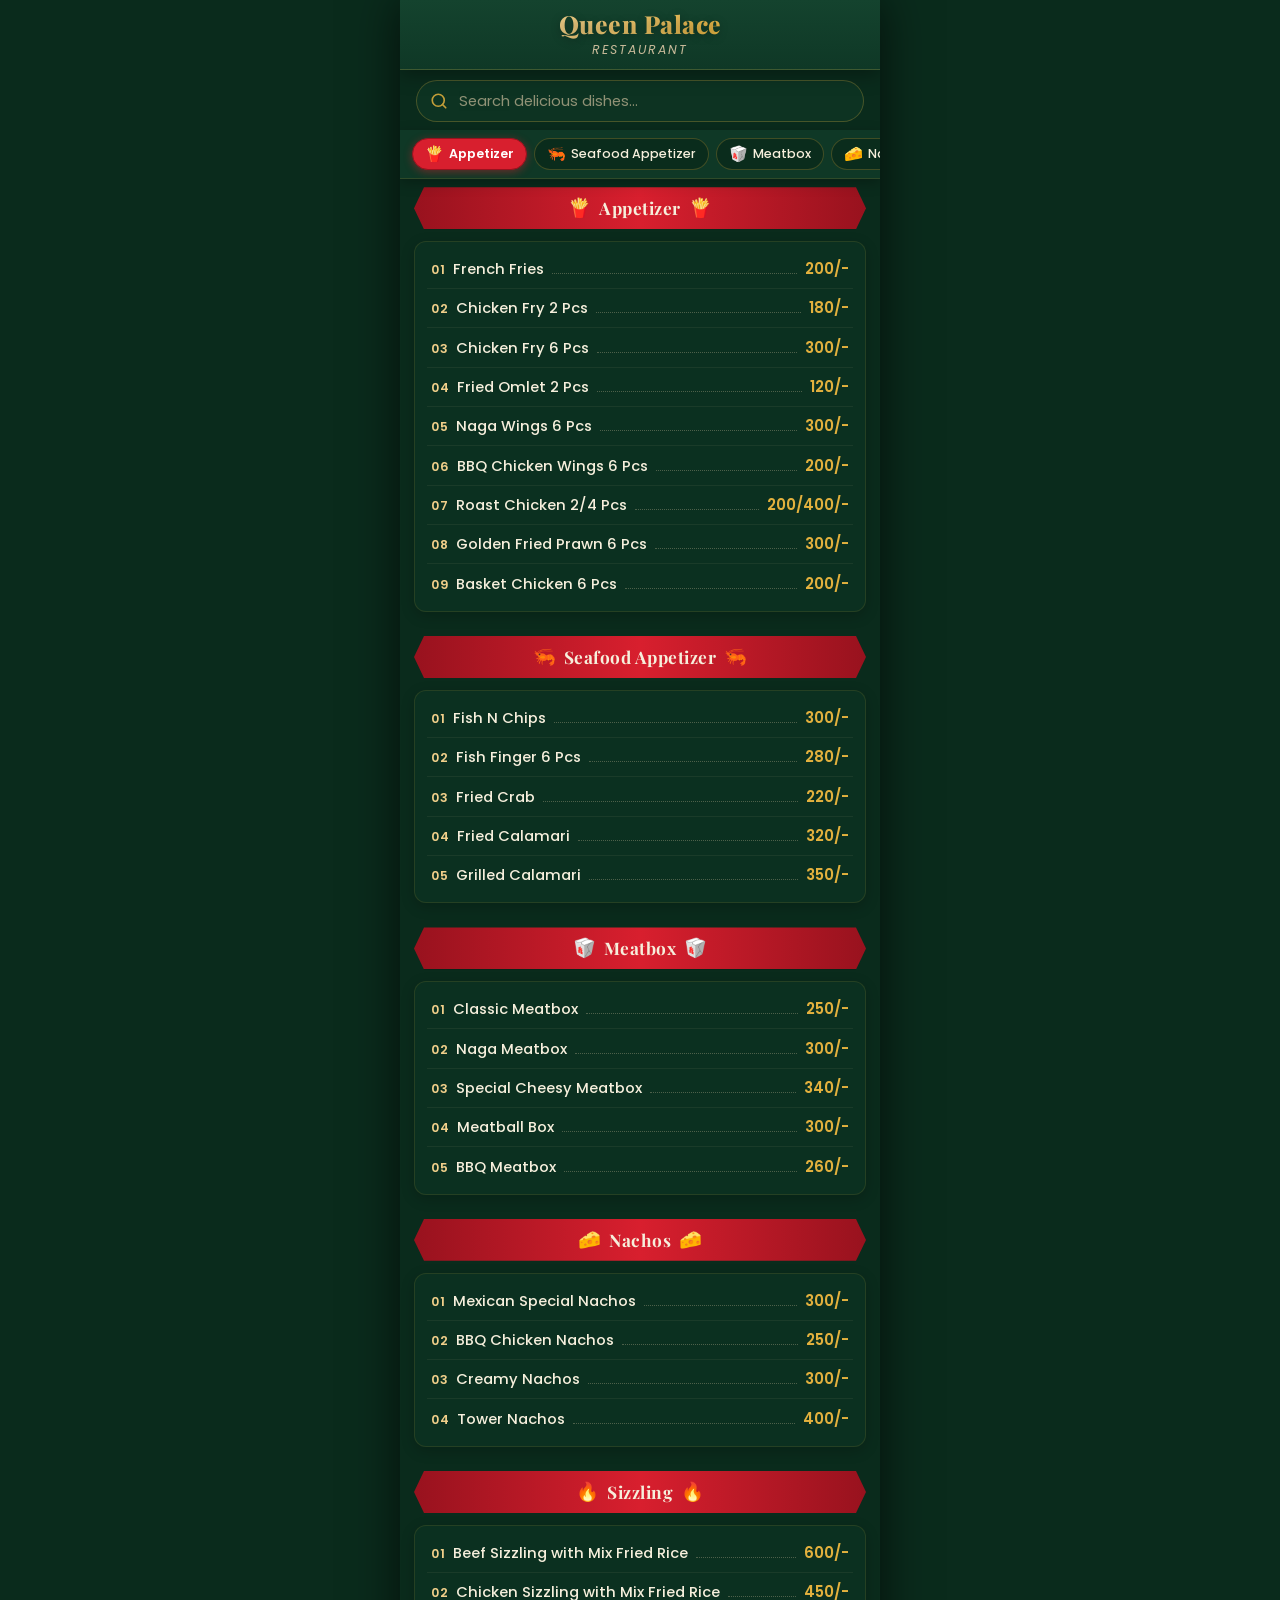
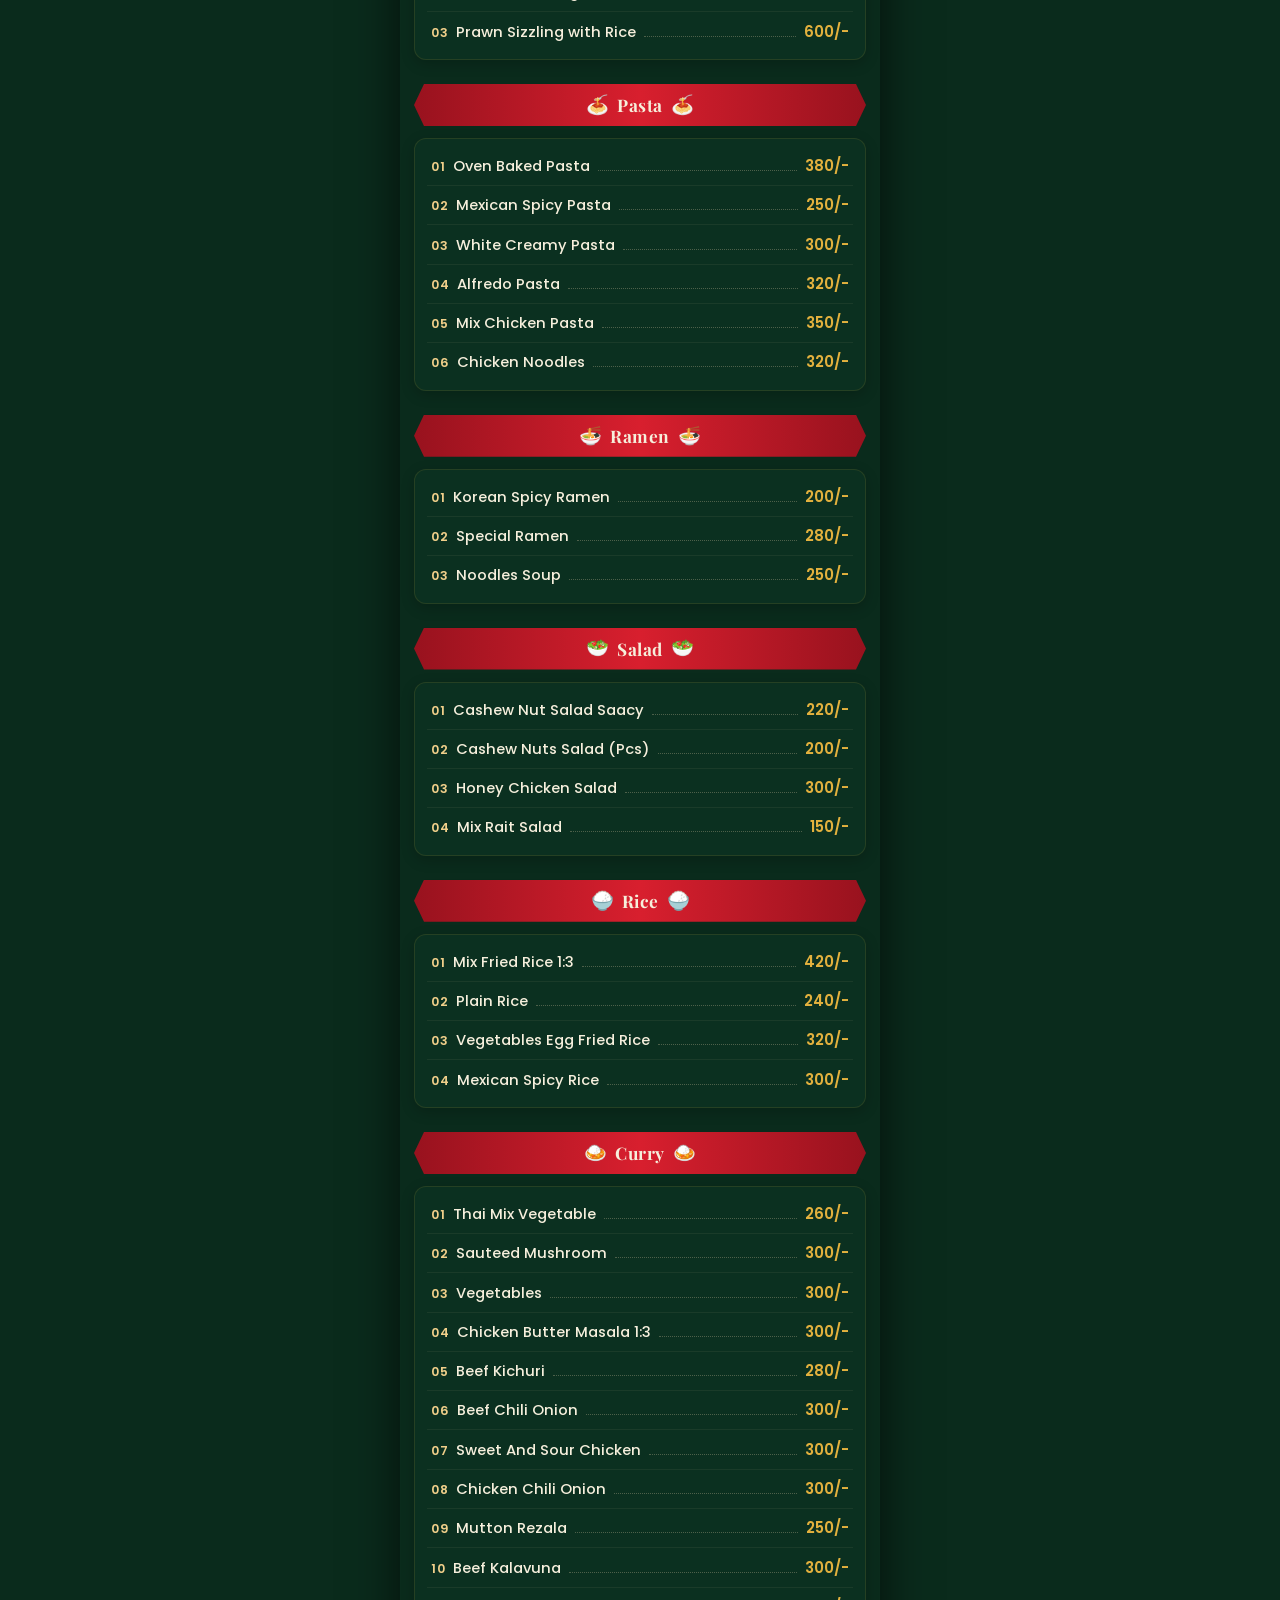
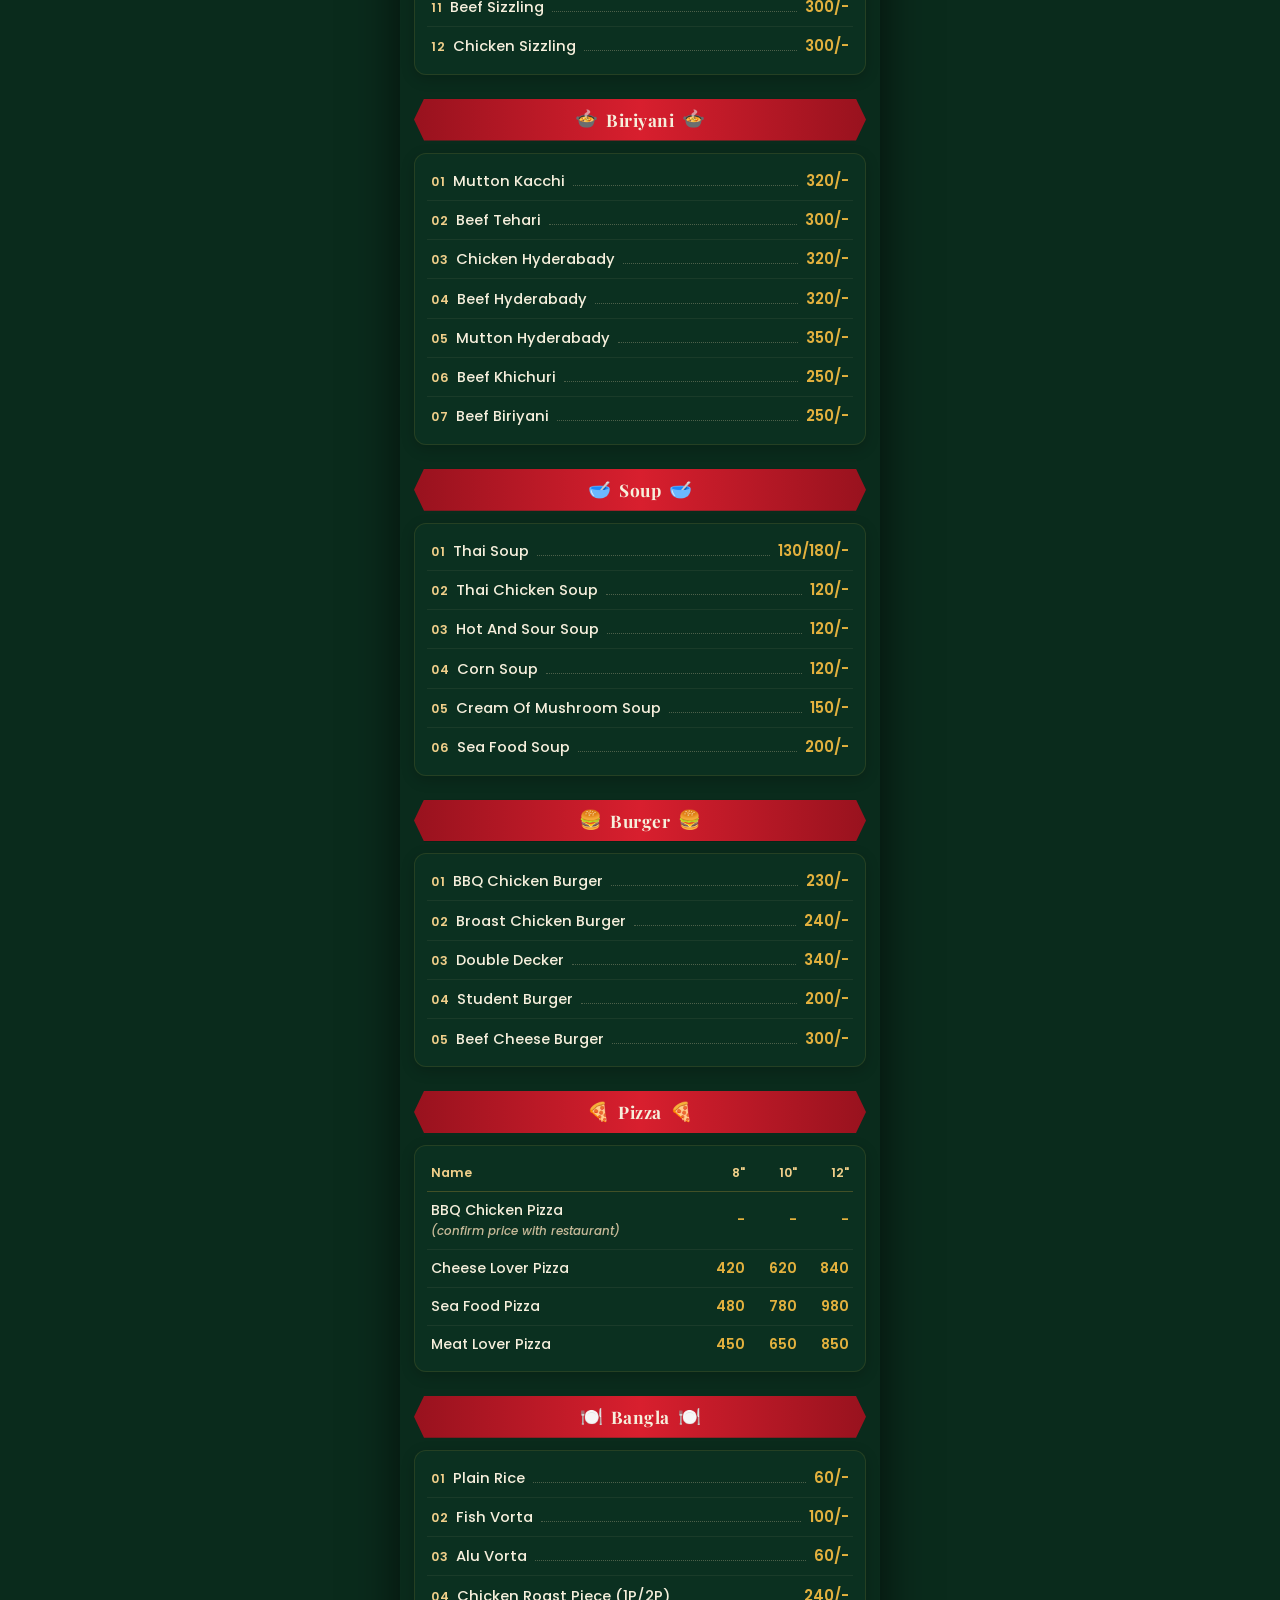
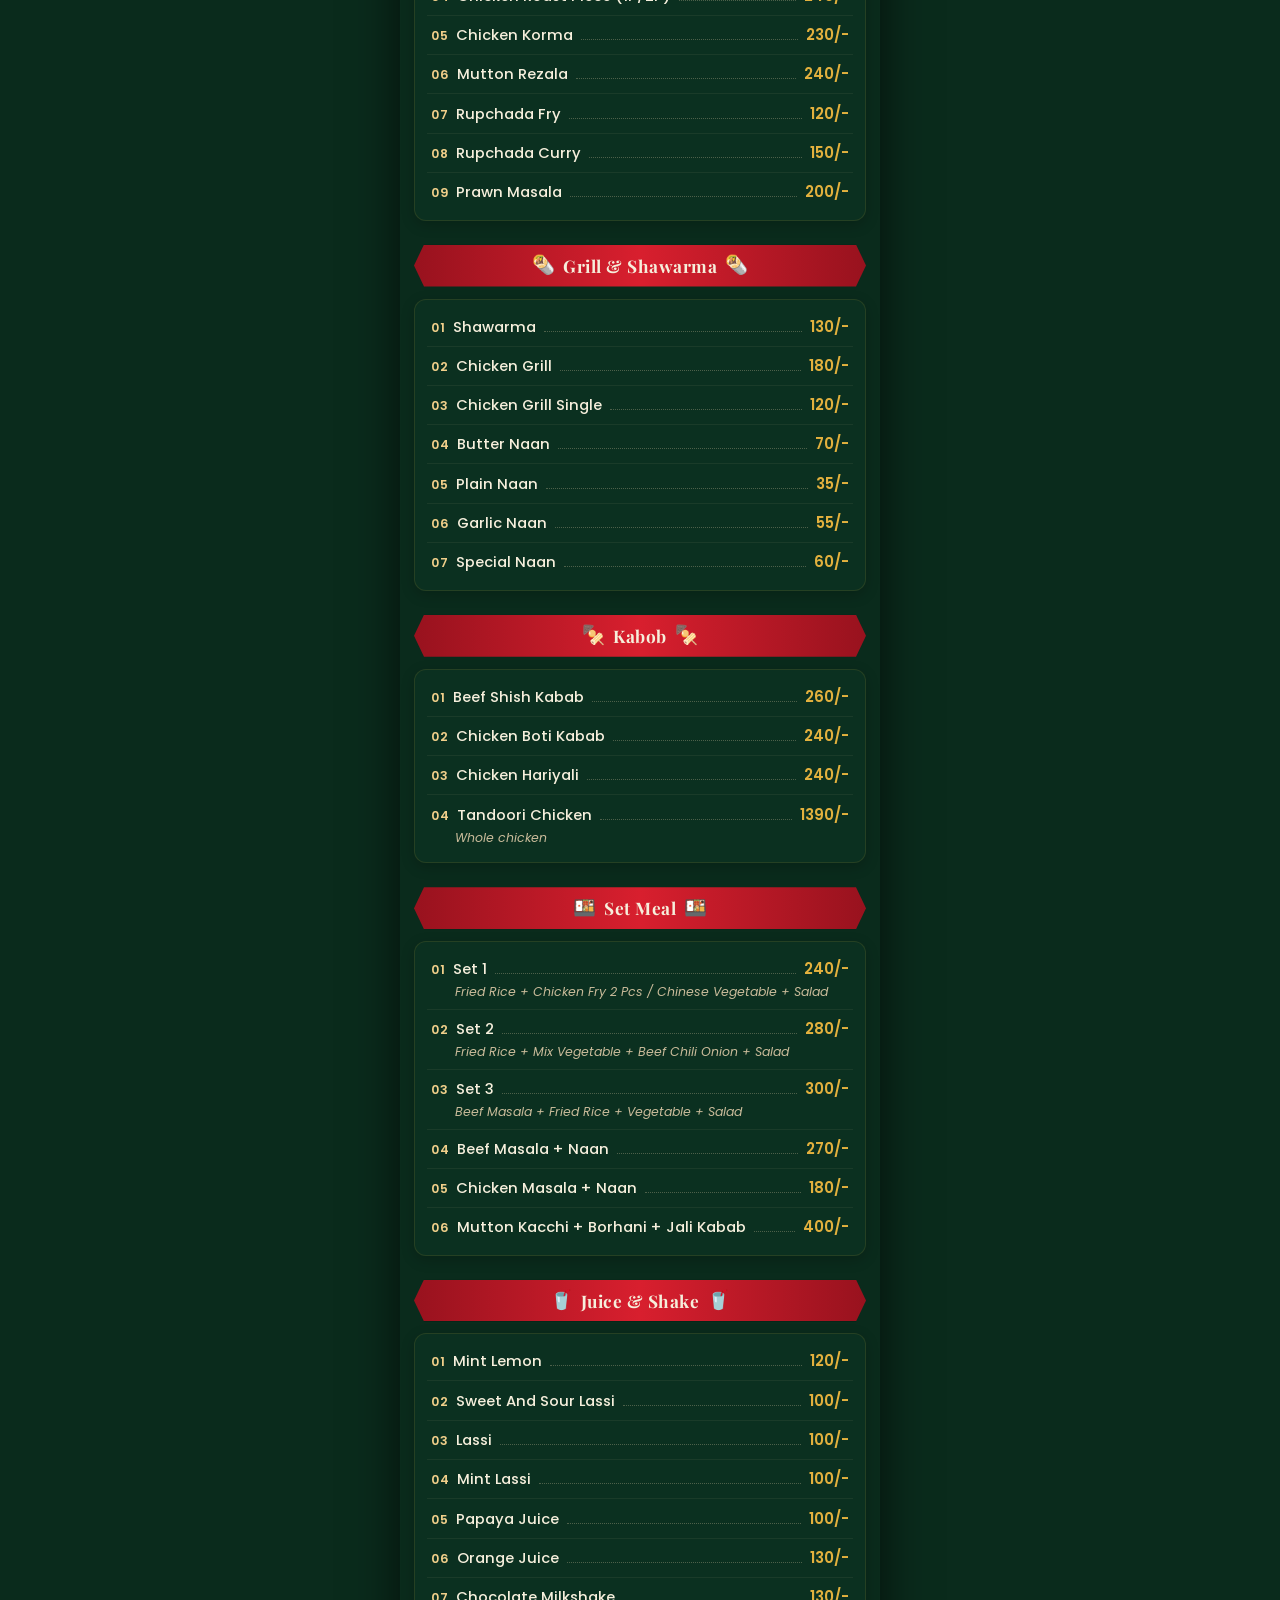
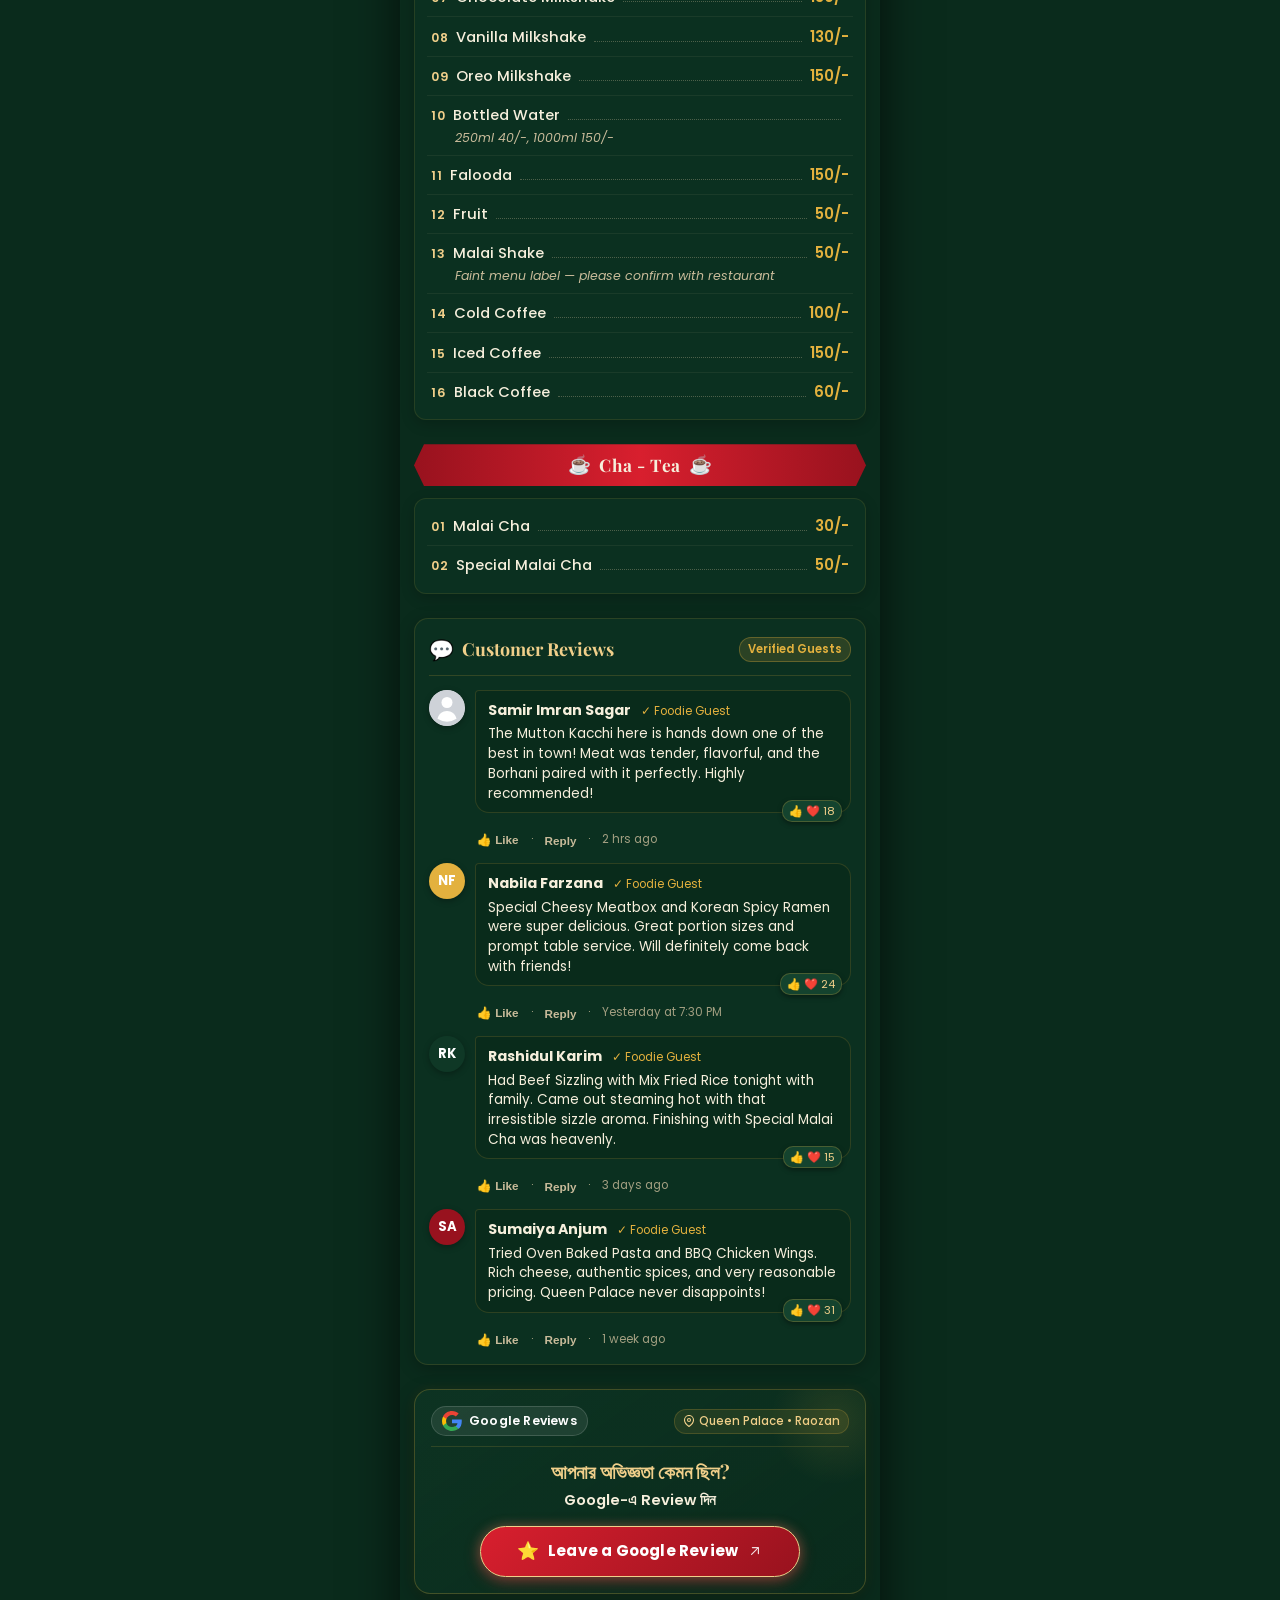
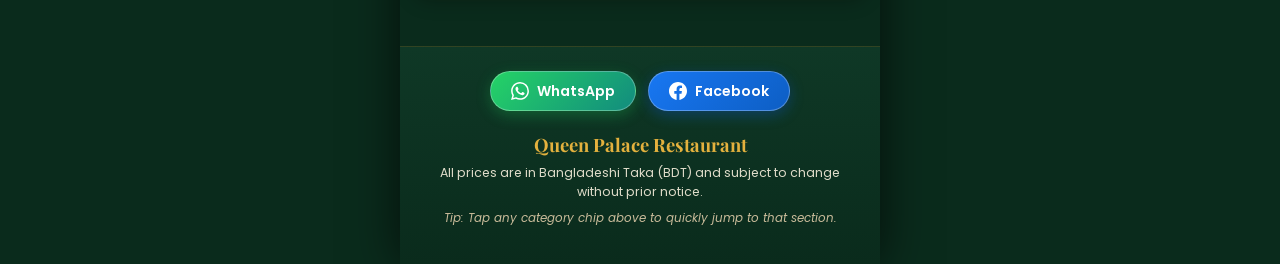
==== commit 34582ecd: "refactor: optimize animations and update documentation - Optimize food shower animation with CSS con" ====
--- a/index.html
+++ b/index.html
@@ -25,6 +25,11 @@
    - To REMOVE a review: simply delete or comment out that review object { ... }.
    - To ADD a new review: copy an existing review object, paste it into the list,
      and update `author`, `initials`, `time`, `text`, and `likes`.
+
+4. HOW TO CHANGE WHATSAPP OR FACEBOOK LINKS:
+   - Search for `8801886929343` in this file and replace it with your WhatsApp number
+     in international format (country code first, without '+', spaces, or dashes).
+   - Search for `https://www.facebook.com/queenplacerestaurant/` to update the Facebook page link.
 ================================================================================
 -->
 <!doctype html>
@@ -108,7 +113,7 @@
       overflow-x: clip;
     }
 
-    /* ===== FOOD-FALLING ENTRANCE SHOWER ===== */
+    /* ===== FOOD-FALLING ENTRANCE SHOWER (SILKY SMOOTH GPU-OPTIMIZED) ===== */
     #food-shower-overlay {
       position: fixed;
       top: 0;
@@ -118,22 +123,23 @@
       pointer-events: none !important;
       z-index: 99990;
       overflow: hidden;
+      contain: strict;
     }
 
     .food-shower-item {
       position: absolute;
-      top: -100px;
-      left: 0;
+      top: 0;
+      left: var(--item-left, 50%);
       pointer-events: none !important;
       user-select: none;
       -webkit-user-select: none;
-      will-change: transform;
-      transform: translate3d(0, 0, 0);
+      contain: layout style paint;
+      will-change: transform, opacity;
+      transform: translate3d(0, -90px, 0) rotate(var(--rot-start, 0deg));
       backface-visibility: hidden;
       -webkit-backface-visibility: hidden;
-      perspective: 1000px;
       animation-name: foodFallDownward;
-      animation-timing-function: cubic-bezier(0.25, 0.46, 0.45, 0.94);
+      animation-timing-function: cubic-bezier(0.33, 0, 0.45, 1);
       animation-fill-mode: forwards;
       display: flex;
       align-items: center;
@@ -143,40 +149,30 @@
 
     .food-shower-item .food-emoji {
       display: inline-block;
-      font-size: var(--item-font-size, 44px);
+      font-size: var(--item-font-size, 42px);
       line-height: 1;
       font-family: "Apple Color Emoji", "Segoe UI Emoji", "Segoe UI Symbol", "Noto Color Emoji", sans-serif;
-      text-rendering: optimizeLegibility;
+      text-rendering: optimizeSpeed;
       -webkit-font-smoothing: antialiased;
-      filter: drop-shadow(0 4px 8px rgba(0, 0, 0, 0.3));
+      text-shadow: 0 4px 10px rgba(0, 0, 0, 0.45);
       pointer-events: none !important;
       transform: translateZ(0);
       backface-visibility: hidden;
     }
 
-    .food-shower-item img,
-    .food-shower-item svg {
-      width: 100%;
-      height: 100%;
-      object-fit: contain;
-      display: block;
-      filter: drop-shadow(0 4px 8px rgba(0, 0, 0, 0.3));
-      pointer-events: none !important;
-    }
-
     @keyframes foodFallDownward {
       0% {
-        transform: translate3d(var(--start-x), -100px, 0) rotate(var(--rot-start));
+        transform: translate3d(0, -90px, 0) rotate(var(--rot-start, 0deg));
         opacity: 0;
       }
-      4% {
+      6% {
         opacity: 1;
       }
-      92% {
+      88% {
         opacity: 1;
       }
       100% {
-        transform: translate3d(var(--end-x), calc(100vh + 120px), 0) rotate(var(--rot-end));
+        transform: translate3d(var(--drift-x, 0px), calc(100vh + 100px), 0) rotate(var(--rot-end, 0deg));
         opacity: 0;
       }
     }
@@ -197,7 +193,8 @@
       padding: 10px 16px 10px;
       display: flex;
       align-items: center;
-      gap: 12px;
+      justify-content: center;
+      text-align: center;
       animation: headerFadeUp 0.6s ease-out;
     }
 
@@ -206,41 +203,19 @@
       to { opacity: 1; transform: translateY(0); }
     }
 
-    /* Logo & Glow */
-    .brand-logo-wrap {
-      flex-shrink: 0;
-      display: flex;
-      align-items: center;
-      justify-content: center;
-    }
-
-    .brand-logo {
-      width: 46px;
-      height: 46px;
-      object-fit: contain;
-      animation: logoGlow 3.6s infinite ease-in-out;
-    }
-
-    @keyframes logoGlow {
-      0%, 100% {
-        filter: drop-shadow(0 0 3px rgba(227, 177, 62, 0.4));
-      }
-      50% {
-        filter: drop-shadow(0 0 10px rgba(227, 177, 62, 0.85));
-      }
-    }
-
     .brand-titles {
       display: flex;
       flex-direction: column;
+      align-items: center;
+      text-align: center;
     }
 
     .brand-title {
       font-family: 'Playfair Display', Georgia, serif;
-      font-size: 1.45rem;
+      font-size: 1.55rem;
       font-weight: 800;
-      line-height: 1.1;
-      letter-spacing: 0.3px;
+      line-height: 1.15;
+      letter-spacing: 0.5px;
       background: linear-gradient(135deg, var(--gold-soft) 0%, var(--gold) 100%);
       -webkit-background-clip: text;
       -webkit-text-fill-color: transparent;
@@ -248,12 +223,12 @@
     }
 
     .brand-subtitle {
-      font-size: 0.76rem;
+      font-size: 0.78rem;
       color: var(--cream-dim);
       font-style: italic;
-      letter-spacing: 1.5px;
+      letter-spacing: 2px;
       text-transform: uppercase;
-      margin-top: 1px;
+      margin-top: 2px;
     }
 
     /* ===== SEARCH BAR ===== */
@@ -815,6 +790,42 @@
       flex-shrink: 0;
       box-shadow: 0 2px 6px rgba(0, 0, 0, 0.3);
       text-transform: uppercase;
+      overflow: hidden;
+    }
+
+    .fb-default-avatar {
+      width: 100%;
+      height: 100%;
+      display: block;
+      border-radius: 50%;
+    }
+
+    .review-item-clickable {
+      cursor: pointer;
+      border-radius: 14px;
+      transition: transform 0.15s ease;
+    }
+
+    .review-item-clickable:hover .review-bubble {
+      border-color: rgba(227, 177, 62, 0.45);
+      background-color: rgba(14, 52, 34, 0.95);
+      box-shadow: 0 4px 14px rgba(0, 0, 0, 0.4);
+    }
+
+    .review-item-clickable:active {
+      transform: scale(0.99);
+    }
+
+    .review-avatar-link {
+      text-decoration: none;
+      cursor: pointer;
+      display: flex;
+      transition: transform 0.18s ease, filter 0.18s ease;
+    }
+
+    .review-avatar-link:hover {
+      transform: scale(1.08);
+      filter: brightness(1.08);
     }
 
     .review-bubble {
@@ -833,6 +844,20 @@
       font-size: 0.88rem;
       display: inline-block;
       margin-right: 6px;
+    }
+
+    .review-author-link {
+      text-decoration: none;
+      cursor: pointer;
+      display: inline-flex;
+      align-items: center;
+      gap: 5px;
+      transition: color 0.15s ease;
+    }
+
+    .review-author-link:hover {
+      color: var(--gold-soft);
+      text-decoration: underline;
     }
 
     .review-verified {
@@ -898,6 +923,145 @@
     .review-time {
       color: var(--cream-dim);
       opacity: 0.8;
+    }
+
+    /* ===== GOOGLE REVIEWS SECTION ===== */
+    .google-reviews-section {
+      margin-top: 22px;
+      margin-bottom: 24px;
+    }
+
+    .google-review-card {
+      background: linear-gradient(145deg, rgba(15, 56, 38, 0.65) 0%, rgba(10, 43, 28, 0.88) 100%);
+      border: 1px solid rgba(227, 177, 62, 0.25);
+      border-radius: 16px;
+      padding: 16px 16px 16px;
+      text-align: center;
+      box-shadow: 0 6px 20px rgba(0, 0, 0, 0.3), 0 0 14px rgba(227, 177, 62, 0.08);
+      position: relative;
+      overflow: hidden;
+    }
+
+    .google-review-card::before {
+      content: '';
+      position: absolute;
+      top: -35px;
+      right: -35px;
+      width: 130px;
+      height: 130px;
+      background: radial-gradient(circle, rgba(227, 177, 62, 0.12) 0%, transparent 70%);
+      pointer-events: none;
+    }
+
+    .google-review-header {
+      display: flex;
+      align-items: center;
+      justify-content: space-between;
+      gap: 10px;
+      margin-bottom: 12px;
+      padding-bottom: 10px;
+      border-bottom: 1px solid rgba(227, 177, 62, 0.16);
+      flex-wrap: wrap;
+    }
+
+    .google-brand-badge {
+      display: inline-flex;
+      align-items: center;
+      gap: 7px;
+      background: rgba(255, 255, 255, 0.08);
+      border: 1px solid rgba(255, 255, 255, 0.15);
+      padding: 4px 10px;
+      border-radius: 20px;
+      font-size: 0.78rem;
+      font-weight: 600;
+      color: #ffffff;
+      letter-spacing: 0.2px;
+    }
+
+    .google-brand-badge .google-icon {
+      flex-shrink: 0;
+    }
+
+    .restaurant-loc-chip {
+      display: inline-flex;
+      align-items: center;
+      gap: 4px;
+      color: var(--gold-soft);
+      font-size: 0.72rem;
+      font-weight: 500;
+      background: rgba(227, 177, 62, 0.1);
+      padding: 3px 8px;
+      border-radius: 12px;
+      border: 1px solid rgba(227, 177, 62, 0.2);
+    }
+
+    .google-review-title {
+      font-family: 'Playfair Display', Georgia, serif;
+      font-size: 1.18rem;
+      font-weight: 700;
+      color: var(--gold-soft);
+      margin-bottom: 4px;
+      line-height: 1.35;
+    }
+
+    .google-review-prompt {
+      font-size: 0.92rem;
+      font-weight: 600;
+      color: var(--cream);
+      margin-bottom: 15px;
+    }
+
+    .google-review-button {
+      display: inline-flex;
+      align-items: center;
+      justify-content: center;
+      gap: 9px;
+      width: 100%;
+      max-width: 320px;
+      padding: 13px 22px;
+      background: linear-gradient(135deg, var(--red) 0%, var(--red-dark) 100%);
+      color: #ffffff !important;
+      text-decoration: none;
+      font-weight: 700;
+      font-size: 0.95rem;
+      border-radius: 28px;
+      border: 1.5px solid var(--gold-soft);
+      box-shadow: 0 4px 16px rgba(216, 31, 46, 0.45), 0 0 12px rgba(240, 207, 138, 0.25);
+      cursor: pointer;
+      transition: transform 0.2s ease, box-shadow 0.2s ease, background 0.2s ease;
+      letter-spacing: 0.2px;
+      -webkit-tap-highlight-color: transparent;
+    }
+
+    .google-review-button:hover {
+      transform: translateY(-2px);
+      box-shadow: 0 6px 20px rgba(216, 31, 46, 0.55), 0 0 16px rgba(240, 207, 138, 0.4);
+      color: #ffffff;
+    }
+
+    .google-review-button:active {
+      transform: scale(0.97);
+      box-shadow: 0 2px 8px rgba(216, 31, 46, 0.4);
+    }
+
+    .google-review-button .btn-star-icon {
+      font-size: 1.1rem;
+      line-height: 1;
+    }
+
+    .google-review-button .btn-label {
+      font-family: 'Poppins', sans-serif;
+    }
+
+    .google-review-button .btn-arrow {
+      opacity: 0.85;
+      transition: transform 0.2s ease;
+      flex-shrink: 0;
+    }
+
+    .google-review-button:hover .btn-arrow {
+      transform: translate(2px, -2px);
+      opacity: 1;
     }
 
     /* ===== FLOATING BACK TO TOP BUTTON ===== */
@@ -946,6 +1110,83 @@
       margin-top: auto;
     }
 
+    .footer-actions-wrap,
+    .footer-whatsapp-wrap {
+      margin-bottom: 20px;
+      display: flex;
+      justify-content: center;
+      align-items: center;
+      gap: 12px;
+      flex-wrap: wrap;
+    }
+
+    .footer-action-btn,
+    .footer-whatsapp-btn {
+      display: inline-flex;
+      align-items: center;
+      justify-content: center;
+      gap: 8px;
+      font-family: 'Poppins', -apple-system, BlinkMacSystemFont, sans-serif;
+      font-size: 0.88rem;
+      font-weight: 600;
+      line-height: 1;
+      padding: 10px 20px;
+      border-radius: 9999px;
+      text-decoration: none;
+      border: 1.5px solid rgba(255, 255, 255, 0.28);
+      transition: transform 0.2s cubic-bezier(0.16, 1, 0.3, 1),
+                  box-shadow 0.2s ease,
+                  filter 0.2s ease;
+      cursor: pointer;
+      -webkit-tap-highlight-color: transparent;
+      user-select: none;
+    }
+
+    .footer-whatsapp-btn {
+      background: #25d366;
+      background: linear-gradient(135deg, #25d366 0%, #128c7e 100%);
+      color: #ffffff !important;
+      box-shadow: 0 4px 14px rgba(37, 211, 102, 0.35), 0 2px 8px rgba(0, 0, 0, 0.3);
+    }
+
+    .footer-whatsapp-btn:hover {
+      transform: translateY(-2px);
+      box-shadow: 0 6px 18px rgba(37, 211, 102, 0.5);
+      filter: brightness(1.06);
+      color: #ffffff !important;
+    }
+
+    .footer-whatsapp-btn:active {
+      transform: scale(0.96);
+    }
+
+    .footer-facebook-btn {
+      background: #1877f2;
+      background: linear-gradient(135deg, #1877f2 0%, #0d5ec4 100%);
+      color: #ffffff !important;
+      box-shadow: 0 4px 14px rgba(24, 119, 242, 0.35), 0 2px 8px rgba(0, 0, 0, 0.3);
+    }
+
+    .footer-facebook-btn:hover {
+      transform: translateY(-2px);
+      box-shadow: 0 6px 18px rgba(24, 119, 242, 0.5);
+      filter: brightness(1.06);
+      color: #ffffff !important;
+    }
+
+    .footer-facebook-btn:active {
+      transform: scale(0.96);
+    }
+
+    .facebook-icon,
+    .whatsapp-icon {
+      flex-shrink: 0;
+      width: 18px;
+      height: 18px;
+      display: inline-block;
+      vertical-align: middle;
+    }
+
     .footer-title {
       font-family: 'Playfair Display', Georgia, serif;
       font-size: 1.15rem;
@@ -1011,35 +1252,6 @@
 
     <!-- 1. HEADER (Sticky top) -->
     <header class="top" id="app-header">
-      <div class="brand-logo-wrap">
-        <!-- Exact uploaded PNG logo placed directly into header -->
-        <img src="/assets/logo.png" alt="Queen Palace Restaurant Logo" class="brand-logo" onerror="this.style.display='none'; this.nextElementSibling.style.display='block';" />
-        <!-- Monogram Logo: Crown & 'Q' with Gold Gradient (fallback if logo.png is pending) -->
-        <svg class="brand-logo" style="display:none;" viewBox="0 0 54 54" fill="none" xmlns="http://www.w3.org/2000/svg" aria-label="Queen Palace Logo">
-          <defs>
-            <linearGradient id="crownGoldGrad" x1="0%" y1="0%" x2="100%" y2="100%">
-              <stop offset="0%" stop-color="#f0cf8a"/>
-              <stop offset="60%" stop-color="#e3b13e"/>
-              <stop offset="100%" stop-color="#b8831e"/>
-            </linearGradient>
-            <linearGradient id="qStrokeGrad" x1="0%" y1="0%" x2="100%" y2="100%">
-              <stop offset="0%" stop-color="#f0cf8a"/>
-              <stop offset="70%" stop-color="#e3b13e"/>
-              <stop offset="100%" stop-color="#8a5a0d"/>
-            </linearGradient>
-          </defs>
-          <!-- Elegant Crest Circle -->
-          <circle cx="27" cy="27" r="24" stroke="url(#qStrokeGrad)" stroke-width="1.5" stroke-dasharray="3 2" fill="rgba(10, 43, 28, 0.4)"/>
-          <!-- Royal Crown on top -->
-          <path d="M16 22L19 12L24.5 17L27 9L29.5 17L35 12L38 22H16Z" fill="url(#crownGoldGrad)" stroke="#f0cf8a" stroke-width="0.8" stroke-linejoin="round"/>
-          <circle cx="19" cy="11" r="1.5" fill="#f0cf8a"/>
-          <circle cx="27" cy="8" r="1.8" fill="#f0cf8a"/>
-          <circle cx="35" cy="11" r="1.5" fill="#f0cf8a"/>
-          <rect x="17" y="22" width="20" height="2" rx="1" fill="#f0cf8a"/>
-          <!-- Serif 'Q' lettermark -->
-          <path d="M27 24C21.8 24 18 28.2 18 34.2C18 40.2 22 44.2 27 44.2C29.6 44.2 32 43.1 33.6 41.2L36.8 44.5L38.5 42.8L35.2 39.5C35.8 38 36.2 36.2 36.2 34.2C36.2 28.2 32.2 24 27 24ZM27 26.5C30.8 26.5 33.5 29.8 33.5 34.2C33.5 36.1 33 37.8 32.1 39.1L30.2 37.2L28.6 38.8L30.3 40.5C29.4 41.3 28.2 41.7 27 41.7C23.2 41.7 20.7 38.6 20.7 34.2C20.7 29.8 23.2 26.5 27 26.5Z" fill="url(#qStrokeGrad)"/>
-        </svg>
-      </div>
       <div class="brand-titles">
         <h1 class="brand-title">Queen Palace</h1>
         <span class="brand-subtitle">Restaurant</span>
@@ -1094,13 +1306,82 @@
           <!-- Rendered dynamically from REVIEWS_DATA -->
         </div>
       </section>
+
+      <!-- 7. GOOGLE REVIEWS SECTION -->
+      <section class="google-reviews-section" id="google-reviews-section" aria-label="Google Reviews">
+        <div class="google-review-card">
+          <div class="google-review-header">
+            <div class="google-brand-badge">
+              <svg class="google-icon" viewBox="0 0 24 24" width="20" height="20" aria-hidden="true">
+                <path fill="#4285F4" d="M23.745 12.27c0-.7-.06-1.4-.19-2.07H12v4.51h6.6c-.29 1.52-1.14 2.82-2.4 3.68v3.05h3.88c2.27-2.09 3.66-5.17 3.66-9.17z"/>
+                <path fill="#34A853" d="M12 24c3.24 0 5.95-1.08 7.93-2.91l-3.88-3.05c-1.08.72-2.45 1.16-4.05 1.16-3.12 0-5.77-2.1-6.72-4.93H1.25v3.15C3.26 21.36 7.33 24 12 24z"/>
+                <path fill="#FBBC05" d="M5.28 14.27c-.25-.72-.38-1.49-.38-2.27s.13-1.55.38-2.27V6.58H1.25C.45 8.16 0 9.99 0 12s.45 3.84 1.25 5.42l4.03-3.15z"/>
+                <path fill="#EA4335" d="M12 4.75c1.77 0 3.35.61 4.6 1.8l3.42-3.42C17.95 1.19 15.24 0 12 0 7.33 0 3.26 2.64 1.25 6.58l4.03 3.15c.95-2.83 3.6-4.98 6.72-4.98z"/>
+              </svg>
+              <span>Google Reviews</span>
+            </div>
+            <div class="restaurant-loc-chip">
+              <svg width="12" height="12" viewBox="0 0 24 24" fill="none" stroke="currentColor" stroke-width="2.2" stroke-linecap="round" stroke-linejoin="round">
+                <path d="M21 10c0 7-9 13-9 13s-9-6-9-13a9 9 0 0 1 18 0z"></path>
+                <circle cx="12" cy="10" r="3"></circle>
+              </svg>
+              <span>Queen Palace • Raozan</span>
+            </div>
+          </div>
+
+          <h2 class="google-review-title">আপনার অভিজ্ঞতা কেমন ছিল?</h2>
+          <p class="google-review-prompt">Google-এ Review দিন</p>
+
+          <!-- Prominent Leave a Google Review Button -->
+          <a
+            href="https://search.google.com/local/writereview?placeid=ChIJhSuxdgAtrTAR6WTKxWA71Wo"
+            target="_blank"
+            rel="noopener noreferrer"
+            class="google-review-button"
+            id="google-review-action-btn"
+            aria-label="Leave a Google Review for Queen Palace Restaurant"
+          >
+            <span class="btn-star-icon">⭐</span>
+            <span class="btn-label">Leave a Google Review</span>
+            <svg class="btn-arrow" viewBox="0 0 20 20" width="16" height="16" fill="currentColor" aria-hidden="true">
+              <path fill-rule="evenodd" d="M5.22 14.78a.75.75 0 001.06 0l7.22-7.22v5.69a.75.75 0 001.5 0v-7.5a.75.75 0 00-.75-.75h-7.5a.75.75 0 000 1.5h5.69l-7.22 7.22a.75.75 0 000 1.06z" clip-rule="evenodd" />
+            </svg>
+          </a>
+        </div>
+      </section>
     </main>
 
-    <!-- 8. FLOATING BACK TO TOP BUTTON -->
+    <!-- 8. FLOATING ACTION BUTTONS -->
     <button id="back-to-top" aria-label="Back to top">↑</button>
 
     <!-- 9. FOOTER -->
     <footer class="site-footer">
+      <div class="footer-actions-wrap">
+        <a
+          href="https://wa.me/8801886929343?text=Hiii"
+          target="_blank"
+          rel="noopener noreferrer"
+          class="footer-action-btn footer-whatsapp-btn"
+          aria-label="Order or Chat on WhatsApp with Queen Palace Restaurant"
+        >
+          <svg class="whatsapp-icon" viewBox="0 0 24 24" width="18" height="18" fill="currentColor" aria-hidden="true">
+            <path d="M17.472 14.382c-.297-.149-1.758-.867-2.03-.967-.273-.099-.471-.148-.67.15-.197.297-.767.966-.94 1.164-.173.199-.347.223-.644.075-.297-.15-1.255-.463-2.39-1.475-.883-.788-1.48-1.761-1.653-2.059-.173-.297-.018-.458.13-.606.134-.133.298-.347.446-.52.149-.174.198-.298.298-.497.099-.198.05-.371-.025-.52-.075-.149-.669-1.612-.916-2.207-.242-.579-.487-.5-.669-.51-.173-.008-.371-.01-.57-.01-.198 0-.52.074-.792.372-.272.297-1.04 1.016-1.04 2.479 0 1.462 1.065 2.875 1.213 3.074.149.198 2.096 3.2 5.077 4.487.709.306 1.262.489 1.694.625.712.227 1.36.195 1.871.118.571-.085 1.758-.719 2.006-1.413.248-.694.248-1.289.173-1.413-.074-.124-.272-.198-.57-.347m-5.421 7.403h-.004a9.87 9.87 0 01-5.031-1.378l-.361-.214-3.741.982.998-3.648-.235-.374a9.86 9.86 0 01-1.51-5.26c.001-5.45 4.436-9.884 9.888-9.884 2.64 0 5.122 1.03 6.988 2.898a9.825 9.825 0 012.893 6.994c-.003 5.45-4.437 9.884-9.885 9.884m8.413-18.297A11.815 11.815 0 0012.05 0C5.495 0 .16 5.335.157 11.892c0 2.096.547 4.142 1.588 5.945L.057 24l6.305-1.654a11.882 11.882 0 005.683 1.448h.005c6.554 0 11.89-5.335 11.893-11.893a11.821 11.821 0 00-3.48-8.413Z"/>
+          </svg>
+          WhatsApp
+        </a>
+        <a
+          href="https://www.facebook.com/queenplacerestaurant/"
+          target="_blank"
+          rel="noopener noreferrer"
+          class="footer-action-btn footer-facebook-btn"
+          aria-label="Visit Queen Palace Restaurant on Facebook"
+        >
+          <svg class="facebook-icon" viewBox="0 0 24 24" width="18" height="18" fill="currentColor" aria-hidden="true">
+            <path d="M24 12.073c0-6.627-5.373-12-12-12s-12 5.373-12 12c0 5.99 4.388 10.954 10.125 11.854v-8.385H7.078v-3.47h3.047V9.43c0-3.007 1.792-4.669 4.533-4.669 1.312 0 2.686.235 2.686.235v2.953H15.83c-1.491 0-1.956.925-1.956 1.874v2.25h3.328l-.532 3.47h-2.796v8.385C19.612 23.027 24 18.062 24 12.073z"/>
+          </svg>
+          Facebook
+        </a>
+      </div>
       <h3 class="footer-title">Queen Palace Restaurant</h3>
       <p class="footer-note">All prices are in Bangladeshi Taka (BDT) and subject to change without prior notice.</p>
       <p class="footer-hint">Tip: Tap any category chip above to quickly jump to that section.</p>
@@ -1413,9 +1694,10 @@
     const REVIEWS_DATA = [
       {
         id: 1,
-        author: "Tariqul Islam",
-        initials: "TI",
-        avatarBg: "#d81f2e", // Deep red
+        author: "Samir Imran Sagar",
+        profileUrl: "https://m.facebook.com/samirimransagar/",
+        avatarType: "fb-default",
+        avatarBg: "#ced2d8",
         time: "2 hrs ago",
         text: "The Mutton Kacchi here is hands down one of the best in town! Meat was tender, flavorful, and the Borhani paired with it perfectly. Highly recommended!",
         likes: 18,
@@ -1585,35 +1867,79 @@
 
     // 3. Render Facebook-Style Customer Reviews
     function renderReviews() {
-      reviewsListEl.innerHTML = REVIEWS_DATA.map(rev => `
-        <div class="review-item" id="review-${rev.id}">
-          <div class="review-avatar" style="background-color: ${rev.avatarBg};">${rev.initials}</div>
-          <div class="review-bubble">
-            <div>
-              <span class="review-author">${rev.author}</span>
-              <span class="review-verified">✓ Foodie Guest</span>
-            </div>
-            <p class="review-body">${rev.text}</p>
-            <div class="review-reactions-pill">
-              <span>👍 ❤️</span>
-              <span class="reaction-count" id="rev-count-${rev.id}">${rev.likes}</span>
+      reviewsListEl.innerHTML = REVIEWS_DATA.map(rev => {
+        const isClickable = Boolean(rev.profileUrl);
+
+        let avatarContent = '';
+        if (rev.avatarType === 'fb-default') {
+          avatarContent = `
+            <svg class="fb-default-avatar" viewBox="0 0 36 36" width="36" height="36" fill="none" xmlns="http://www.w3.org/2000/svg" aria-hidden="true">
+              <circle cx="18" cy="18" r="18" fill="#ced2d8"/>
+              <circle cx="18" cy="12.5" r="5.5" fill="#ffffff"/>
+              <path d="M8.5 28.8a17.9 17.9 0 0 0 19 0c-.8-4.5-4.8-7.8-9.5-7.8s-8.7 3.3-9.5 7.8z" fill="#ffffff"/>
+            </svg>
+          `;
+        } else {
+          avatarContent = rev.initials;
+        }
+
+        const avatarMarkup = isClickable
+          ? `<a href="${rev.profileUrl}" target="_blank" rel="noopener noreferrer" class="review-avatar review-avatar-link" style="background-color: ${rev.avatarBg || '#ced2d8'};" aria-label="Visit ${rev.author} on Facebook">${avatarContent}</a>`
+          : `<div class="review-avatar" style="background-color: ${rev.avatarBg};">${avatarContent}</div>`;
+
+        const authorMarkup = isClickable
+          ? `<a href="${rev.profileUrl}" target="_blank" rel="noopener noreferrer" class="review-author review-author-link" title="Visit ${rev.author} on Facebook">${rev.author}</a>`
+          : `<span class="review-author">${rev.author}</span>`;
+
+        return `
+          <div class="review-item ${isClickable ? 'review-item-clickable' : ''}" id="review-${rev.id}" ${isClickable ? `data-profile-url="${rev.profileUrl}" role="link" tabindex="0" title="Click review to view ${rev.author} on Facebook"` : ''}>
+            ${avatarMarkup}
+            <div class="review-bubble">
+              <div>
+                ${authorMarkup}
+                <span class="review-verified">✓ Foodie Guest</span>
+              </div>
+              <p class="review-body">${rev.text}</p>
+              <div class="review-reactions-pill">
+                <span>👍 ❤️</span>
+                <span class="reaction-count" id="rev-count-${rev.id}">${rev.likes}</span>
+              </div>
             </div>
           </div>
-        </div>
-        <div class="review-footer">
-          <button class="review-footer-btn like-btn ${rev.liked ? 'liked' : ''}" data-review-id="${rev.id}">
-            👍 Like
-          </button>
-          <span>·</span>
-          <button class="review-footer-btn reply-btn">Reply</button>
-          <span>·</span>
-          <span class="review-time">${rev.time}</span>
-        </div>
-      `).join('');
+          <div class="review-footer">
+            <button class="review-footer-btn like-btn ${rev.liked ? 'liked' : ''}" data-review-id="${rev.id}">
+              👍 Like
+            </button>
+            <span>·</span>
+            <button class="review-footer-btn reply-btn">Reply</button>
+            <span>·</span>
+            <span class="review-time">${rev.time}</span>
+          </div>
+        `;
+      }).join('');
+
+      // Add click handler for clickable review items (e.g. Samir Imran Sagar)
+      reviewsListEl.querySelectorAll('.review-item-clickable').forEach(item => {
+        const url = item.getAttribute('data-profile-url');
+        if (!url) return;
+
+        item.addEventListener('click', function(e) {
+          if (e.target.closest('a')) return; // native <a> link handles itself
+          window.open(url, '_blank', 'noopener,noreferrer');
+        });
+
+        item.addEventListener('keydown', function(e) {
+          if (e.key === 'Enter' || e.key === ' ') {
+            e.preventDefault();
+            window.open(url, '_blank', 'noopener,noreferrer');
+          }
+        });
+      });
 
       // Add Like Click Event Handlers
       reviewsListEl.querySelectorAll('.like-btn').forEach(btn => {
-        btn.addEventListener('click', function() {
+        btn.addEventListener('click', function(e) {
+          e.stopPropagation();
           const revId = parseInt(this.getAttribute('data-review-id'), 10);
           const review = REVIEWS_DATA.find(r => r.id === revId);
           if (!review) return;
@@ -2070,13 +2396,13 @@
       const exactDeck = [...wave1, ...wave2]; // Exactly 32 items
       const totalItems = exactDeck.length;
 
-      // Staggered spawning: ~170ms interval across ~5.5s so all 32 items fall smoothly
-      const spawnIntervalMs = isMobile ? 180 : 160;
+      // Staggered spawning: ~190ms interval so all 32 items fall smoothly without GPU congestion
+      const spawnIntervalMs = isMobile ? 210 : 190;
       let activeItemsCount = 0;
       let currentItemIndex = 0;
 
       // Zone-based distribution prevents items from clumping in the same column
-      const zoneCount = isMobile ? 8 : 14;
+      const zoneCount = isMobile ? 8 : 12;
       let lastZone = -1;
 
       function pickZone() {
@@ -2094,12 +2420,11 @@
 
         const config = exactDeck[currentItemIndex++];
         const zone = pickZone();
-        const zoneWidth = 88 / zoneCount;
-        const startX = 6 + (zone * zoneWidth) + (Math.random() * (zoneWidth * 0.7));
+        const zoneWidth = 84 / zoneCount;
+        const startXPercent = 8 + (zone * zoneWidth) + (Math.random() * (zoneWidth * 0.7));
 
         // Subtle horizontal drift during descent
-        const drift = config.driftRange[0] + Math.random() * (config.driftRange[1] - config.driftRange[0]);
-        const endX = Math.max(2, Math.min(96, startX + (drift / window.innerWidth * 100)));
+        const driftPx = Math.round(config.driftRange[0] + Math.random() * (config.driftRange[1] - config.driftRange[0]));
 
         // Rotation variation
         const rotStart = config.rotRange[0] + Math.random() * (config.rotRange[1] - config.rotRange[0]);
@@ -2119,8 +2444,8 @@
         item.style.width = `${size}px`;
         item.style.height = `${size}px`;
         item.style.setProperty('--item-font-size', `${size}px`);
-        item.style.setProperty('--start-x', `${startX.toFixed(1)}vw`);
-        item.style.setProperty('--end-x', `${endX.toFixed(1)}vw`);
+        item.style.setProperty('--item-left', `${startXPercent.toFixed(1)}%`);
+        item.style.setProperty('--drift-x', `${driftPx}px`);
         item.style.setProperty('--rot-start', `${rotStart.toFixed(1)}deg`);
         item.style.setProperty('--rot-end', `${rotEnd.toFixed(1)}deg`);
         item.style.animationDuration = `${duration.toFixed(2)}s`;
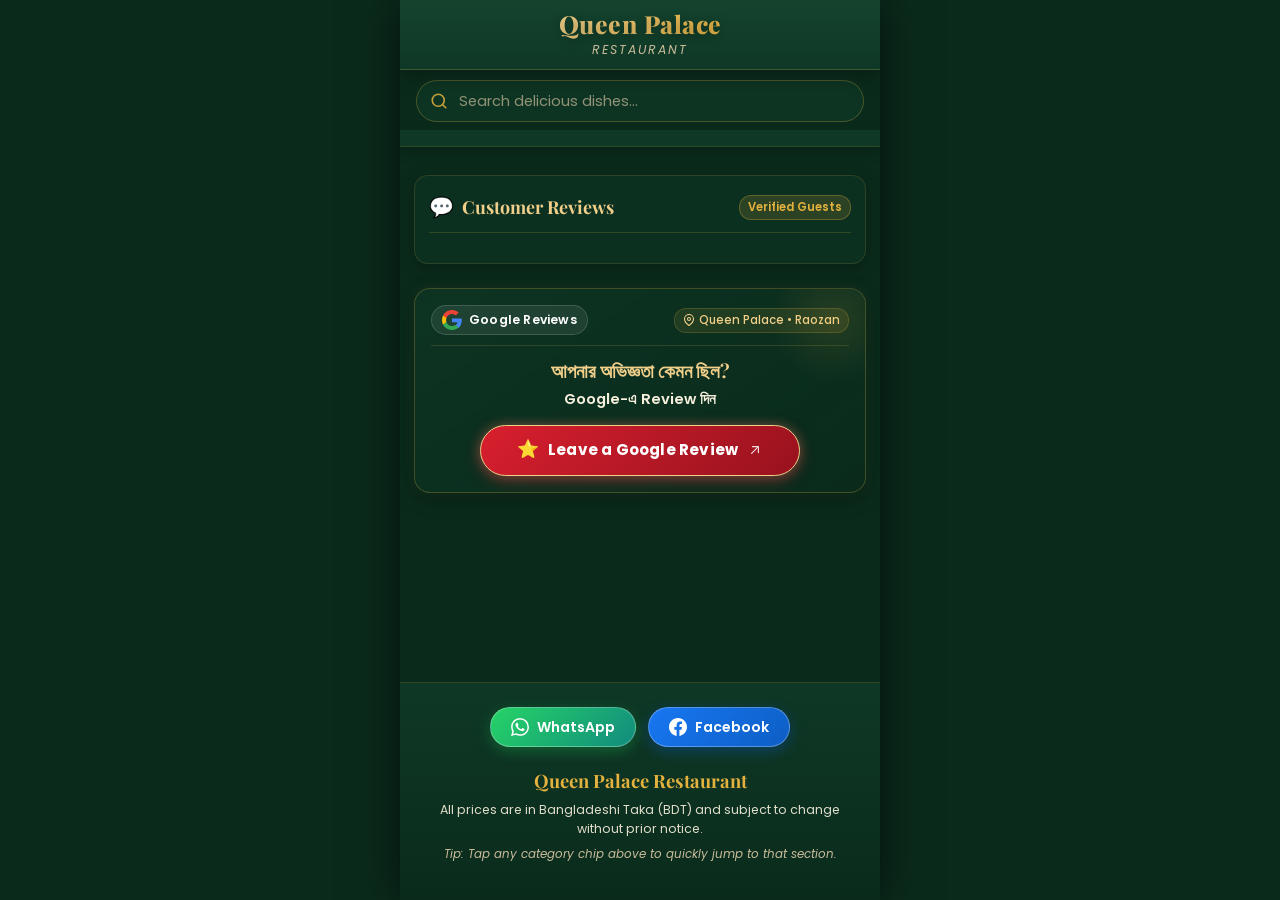
==== commit 954a4984: "refactor: implement TypeScript data structures Modularize menu data into typed interfaces and separa" ====
--- a/index.html
+++ b/index.html
@@ -687,6 +687,31 @@
       font-style: italic;
       display: block;
       margin-top: 2px;
+    }
+
+    .pizza-title-wrap {
+      display: inline-flex;
+      flex-direction: column;
+      vertical-align: middle;
+    }
+
+    .pizza-caption {
+      font-size: 0.74rem;
+      color: var(--cream-dim);
+      font-style: italic;
+      margin-top: 2px;
+    }
+
+    .item-thumb {
+      width: 36px;
+      height: 36px;
+      border-radius: 6px;
+      object-fit: cover;
+      margin-right: 8px;
+      border: 1px solid rgba(227, 177, 62, 0.3);
+      flex-shrink: 0;
+      vertical-align: middle;
+      display: inline-block;
     }
 
     /* Search Empty State */
@@ -1389,1135 +1414,7 @@
 
   </div>
 
-  <!-- ===== INLINED SCRIPT & EDITABLE DATA ===== -->
-  <script>
-    /* =========================================================================
-       VIEWPORT & SCROLL RESTORATION: ALWAYS START AT TOP (BEGINNING OF PAGE)
-       ========================================================================= */
-    if ('scrollRestoration' in history) {
-      history.scrollRestoration = 'manual';
-    }
-
-    function resetPageToTop() {
-      if (window.location.hash) {
-        try {
-          history.replaceState(null, '', window.location.pathname + window.location.search);
-        } catch (e) {}
-      }
-      const prevBehavior = document.documentElement.style.scrollBehavior;
-      document.documentElement.style.scrollBehavior = 'auto';
-      window.scrollTo(0, 0);
-      document.documentElement.scrollTop = 0;
-      document.body.scrollTop = 0;
-      document.documentElement.style.scrollBehavior = prevBehavior;
-
-      const catNav = document.getElementById('category-nav');
-      if (catNav) {
-        catNav.scrollTo({ left: 0, behavior: 'instant' });
-      }
-    }
-
-    // Immediate execution
-    resetPageToTop();
-
-    /* =========================================================================
-       RESTAURANT MENU DATA (Easily edit dish names, prices, or descriptions)
-       ========================================================================= */
-    const MENU_DATA = [
-      {
-        id: "appetizer",
-        name: "Appetizer",
-        emoji: "🍟",
-        items: [
-          { name: "French Fries", price: "200/-" },
-          { name: "Chicken Fry 2 Pcs", price: "180/-" },
-          { name: "Chicken Fry 6 Pcs", price: "300/-" },
-          { name: "Fried Omlet 2 Pcs", price: "120/-" },
-          { name: "Naga Wings 6 Pcs", price: "300/-" },
-          { name: "BBQ Chicken Wings 6 Pcs", price: "200/-" },
-          { name: "Roast Chicken 2/4 Pcs", price: "200/400/-" },
-          { name: "Golden Fried Prawn 6 Pcs", price: "300/-" },
-          { name: "Basket Chicken 6 Pcs", price: "200/-" }
-        ]
-      },
-      {
-        id: "seafood-appetizer",
-        name: "Seafood Appetizer",
-        emoji: "🦐",
-        items: [
-          { name: "Fish N Chips", price: "300/-" },
-          { name: "Fish Finger 6 Pcs", price: "280/-" },
-          { name: "Fried Crab", price: "220/-" },
-          { name: "Fried Calamari", price: "320/-" },
-          { name: "Grilled Calamari", price: "350/-" }
-        ]
-      },
-      {
-        id: "meatbox",
-        name: "Meatbox",
-        emoji: "🥡",
-        items: [
-          { name: "Classic Meatbox", price: "250/-" },
-          { name: "Naga Meatbox", price: "300/-" },
-          { name: "Special Cheesy Meatbox", price: "340/-" },
-          { name: "Meatball Box", price: "300/-" },
-          { name: "BBQ Meatbox", price: "260/-" }
-        ]
-      },
-      {
-        id: "nachos",
-        name: "Nachos",
-        emoji: "🧀",
-        items: [
-          { name: "Mexican Special Nachos", price: "300/-" },
-          { name: "BBQ Chicken Nachos", price: "250/-" },
-          { name: "Creamy Nachos", price: "300/-" },
-          { name: "Tower Nachos", price: "400/-" }
-        ]
-      },
-      {
-        id: "sizzling",
-        name: "Sizzling",
-        emoji: "🔥",
-        items: [
-          { name: "Beef Sizzling with Mix Fried Rice", price: "600/-" },
-          { name: "Chicken Sizzling with Mix Fried Rice", price: "450/-" },
-          { name: "Prawn Sizzling with Rice", price: "600/-" }
-        ]
-      },
-      {
-        id: "pasta",
-        name: "Pasta",
-        emoji: "🍝",
-        items: [
-          { name: "Oven Baked Pasta", price: "380/-" },
-          { name: "Mexican Spicy Pasta", price: "250/-" },
-          { name: "White Creamy Pasta", price: "300/-" },
-          { name: "Alfredo Pasta", price: "320/-" },
-          { name: "Mix Chicken Pasta", price: "350/-" },
-          { name: "Chicken Noodles", price: "320/-" }
-        ]
-      },
-      {
-        id: "ramen",
-        name: "Ramen",
-        emoji: "🍜",
-        items: [
-          { name: "Korean Spicy Ramen", price: "200/-" },
-          { name: "Special Ramen", price: "280/-" },
-          { name: "Noodles Soup", price: "250/-" }
-        ]
-      },
-      {
-        id: "salad",
-        name: "Salad",
-        emoji: "🥗",
-        items: [
-          { name: "Cashew Nut Salad Saacy", price: "220/-" },
-          { name: "Cashew Nuts Salad (Pcs)", price: "200/-" },
-          { name: "Honey Chicken Salad", price: "300/-" },
-          { name: "Mix Rait Salad", price: "150/-" }
-        ]
-      },
-      {
-        id: "rice",
-        name: "Rice",
-        emoji: "🍚",
-        items: [
-          { name: "Mix Fried Rice 1:3", price: "420/-" },
-          { name: "Plain Rice", price: "240/-" },
-          { name: "Vegetables Egg Fried Rice", price: "320/-" },
-          { name: "Mexican Spicy Rice", price: "300/-" }
-        ]
-      },
-      {
-        id: "curry",
-        name: "Curry",
-        emoji: "🍛",
-        items: [
-          { name: "Thai Mix Vegetable", price: "260/-" },
-          { name: "Sauteed Mushroom", price: "300/-" },
-          { name: "Vegetables", price: "300/-" },
-          { name: "Chicken Butter Masala 1:3", price: "300/-" },
-          { name: "Beef Kichuri", price: "280/-" },
-          { name: "Beef Chili Onion", price: "300/-" },
-          { name: "Sweet And Sour Chicken", price: "300/-" },
-          { name: "Chicken Chili Onion", price: "300/-" },
-          { name: "Mutton Rezala", price: "250/-" },
-          { name: "Beef Kalavuna", price: "300/-" },
-          { name: "Beef Sizzling", price: "300/-" },
-          { name: "Chicken Sizzling", price: "300/-" }
-        ]
-      },
-      {
-        id: "biriyani",
-        name: "Biriyani",
-        emoji: "🍲",
-        items: [
-          { name: "Mutton Kacchi", price: "320/-" },
-          { name: "Beef Tehari", price: "300/-" },
-          { name: "Chicken Hyderabady", price: "320/-" },
-          { name: "Beef Hyderabady", price: "320/-" },
-          { name: "Mutton Hyderabady", price: "350/-" },
-          { name: "Beef Khichuri", price: "250/-" },
-          { name: "Beef Biriyani", price: "250/-" }
-        ]
-      },
-      {
-        id: "soup",
-        name: "Soup",
-        emoji: "🥣",
-        items: [
-          { name: "Thai Soup", price: "130/180/-" },
-          { name: "Thai Chicken Soup", price: "120/-" },
-          { name: "Hot And Sour Soup", price: "120/-" },
-          { name: "Corn Soup", price: "120/-" },
-          { name: "Cream Of Mushroom Soup", price: "150/-" },
-          { name: "Sea Food Soup", price: "200/-" }
-        ]
-      },
-      {
-        id: "burger",
-        name: "Burger",
-        emoji: "🍔",
-        items: [
-          { name: "BBQ Chicken Burger", price: "230/-" },
-          { name: "Broast Chicken Burger", price: "240/-" },
-          { name: "Double Decker", price: "340/-" },
-          { name: "Student Burger", price: "200/-" },
-          { name: "Beef Cheese Burger", price: "300/-" }
-        ]
-      },
-      {
-        id: "pizza",
-        name: "Pizza",
-        emoji: "🍕",
-        type: "pizza-table",
-        pizzas: [
-          { name: "BBQ Chicken Pizza", prices: ["-", "-", "-"], note: "(confirm price with restaurant)" },
-          { name: "Cheese Lover Pizza", prices: ["420", "620", "840"] },
-          { name: "Sea Food Pizza", prices: ["480", "780", "980"] },
-          { name: "Meat Lover Pizza", prices: ["450", "650", "850"] }
-        ]
-      },
-      {
-        id: "bangla",
-        name: "Bangla",
-        emoji: "🍽️",
-        items: [
-          { name: "Plain Rice", price: "60/-" },
-          { name: "Fish Vorta", price: "100/-" },
-          { name: "Alu Vorta", price: "60/-" },
-          { name: "Chicken Roast Piece (1P/2P)", price: "240/-" },
-          { name: "Chicken Korma", price: "230/-" },
-          { name: "Mutton Rezala", price: "240/-" },
-          { name: "Rupchada Fry", price: "120/-" },
-          { name: "Rupchada Curry", price: "150/-" },
-          { name: "Prawn Masala", price: "200/-" }
-        ]
-      },
-      {
-        id: "grill-shawarma",
-        name: "Grill & Shawarma",
-        emoji: "🌯",
-        items: [
-          { name: "Shawarma", price: "130/-" },
-          { name: "Chicken Grill", price: "180/-" },
-          { name: "Chicken Grill Single", price: "120/-" },
-          { name: "Butter Naan", price: "70/-" },
-          { name: "Plain Naan", price: "35/-" },
-          { name: "Garlic Naan", price: "55/-" },
-          { name: "Special Naan", price: "60/-" }
-        ]
-      },
-      {
-        id: "kabob",
-        name: "Kabob",
-        emoji: "🍢",
-        items: [
-          { name: "Beef Shish Kabab", price: "260/-" },
-          { name: "Chicken Boti Kabab", price: "240/-" },
-          { name: "Chicken Hariyali", price: "240/-" },
-          { name: "Tandoori Chicken", price: "1390/-", desc: "Whole chicken" }
-        ]
-      },
-      {
-        id: "set-meal",
-        name: "Set Meal",
-        emoji: "🍱",
-        items: [
-          { name: "Set 1", price: "240/-", desc: "Fried Rice + Chicken Fry 2 Pcs / Chinese Vegetable + Salad" },
-          { name: "Set 2", price: "280/-", desc: "Fried Rice + Mix Vegetable + Beef Chili Onion + Salad" },
-          { name: "Set 3", price: "300/-", desc: "Beef Masala + Fried Rice + Vegetable + Salad" },
-          { name: "Beef Masala + Naan", price: "270/-" },
-          { name: "Chicken Masala + Naan", price: "180/-" },
-          { name: "Mutton Kacchi + Borhani + Jali Kabab", price: "400/-" }
-        ]
-      },
-      {
-        id: "juice-shake",
-        name: "Juice & Shake",
-        emoji: "🥤",
-        items: [
-          { name: "Mint Lemon", price: "120/-" },
-          { name: "Sweet And Sour Lassi", price: "100/-" },
-          { name: "Lassi", price: "100/-" },
-          { name: "Mint Lassi", price: "100/-" },
-          { name: "Papaya Juice", price: "100/-" },
-          { name: "Orange Juice", price: "130/-" },
-          { name: "Chocolate Milkshake", price: "130/-" },
-          { name: "Vanilla Milkshake", price: "130/-" },
-          { name: "Oreo Milkshake", price: "150/-" },
-          { name: "Bottled Water", price: "", desc: "250ml 40/-, 1000ml 150/-" },
-          { name: "Falooda", price: "150/-" },
-          { name: "Fruit", price: "50/-" },
-          { name: "Malai Shake", price: "50/-", desc: "Faint menu label — please confirm with restaurant" },
-          { name: "Cold Coffee", price: "100/-" },
-          { name: "Iced Coffee", price: "150/-" },
-          { name: "Black Coffee", price: "60/-" }
-        ]
-      },
-      {
-        id: "cha-tea",
-        name: "Cha - Tea",
-        emoji: "☕",
-        items: [
-          { name: "Malai Cha", price: "30/-" },
-          { name: "Special Malai Cha", price: "50/-" }
-        ]
-      }
-    ];
-
-    /* =========================================================================
-       CUSTOMER REVIEWS DATA (Facebook-Comment Style)
-       ========================================================================= */
-    const REVIEWS_DATA = [
-      {
-        id: 1,
-        author: "Samir Imran Sagar",
-        profileUrl: "https://m.facebook.com/samirimransagar/",
-        avatarType: "fb-default",
-        avatarBg: "#ced2d8",
-        time: "2 hrs ago",
-        text: "The Mutton Kacchi here is hands down one of the best in town! Meat was tender, flavorful, and the Borhani paired with it perfectly. Highly recommended!",
-        likes: 18,
-        liked: false
-      },
-      {
-        id: 2,
-        author: "Nabila Farzana",
-        initials: "NF",
-        avatarBg: "#e3b13e", // Gold
-        time: "Yesterday at 7:30 PM",
-        text: "Special Cheesy Meatbox and Korean Spicy Ramen were super delicious. Great portion sizes and prompt table service. Will definitely come back with friends!",
-        likes: 24,
-        liked: false
-      },
-      {
-        id: 3,
-        author: "Rashidul Karim",
-        initials: "RK",
-        avatarBg: "#0f3826", // Emerald
-        time: "3 days ago",
-        text: "Had Beef Sizzling with Mix Fried Rice tonight with family. Came out steaming hot with that irresistible sizzle aroma. Finishing with Special Malai Cha was heavenly.",
-        likes: 15,
-        liked: false
-      },
-      {
-        id: 4,
-        author: "Sumaiya Anjum",
-        initials: "SA",
-        avatarBg: "#98121e", // Burgundy
-        time: "1 week ago",
-        text: "Tried Oven Baked Pasta and BBQ Chicken Wings. Rich cheese, authentic spices, and very reasonable pricing. Queen Palace never disappoints!",
-        likes: 31,
-        liked: false
-      }
-    ];
-
-    /* =========================================================================
-       DYNAMIC MEASUREMENT FOR BUG-FREE STICKY POSITIONING (Section 5)
-       ========================================================================= */
-    function updateStickyMetrics() {
-      const header = document.querySelector('header.top');
-      const nav = document.querySelector('nav.cat-nav');
-      if (header) {
-        const hh = header.getBoundingClientRect().height;
-        document.documentElement.style.setProperty('--header-actual-h', `${hh}px`);
-      }
-      if (nav) {
-        const nh = nav.getBoundingClientRect().height;
-        document.documentElement.style.setProperty('--nav-actual-h', `${nh}px`);
-      }
-    }
-
-    // Measure immediately and on all window/font changes
-    window.addEventListener('resize', updateStickyMetrics);
-    window.addEventListener('orientationchange', updateStickyMetrics);
-    if ('fonts' in document) {
-      document.fonts.ready.then(updateStickyMetrics);
-    }
-
-    /* =========================================================================
-       DOM RENDERING ENGINE
-       ========================================================================= */
-    const catNavEl = document.getElementById('category-nav');
-    const menuSectionsEl = document.getElementById('menu-sections');
-    const reviewsListEl = document.getElementById('reviews-list');
-
-    // 1. Render Category Navigation Chips
-    function renderCategoryNav() {
-      catNavEl.innerHTML = MENU_DATA.map((cat, index) => `
-        <button type="button" class="cat-chip ${index === 0 ? 'active' : ''}" data-cat="${cat.id}">
-          <span class="chip-emoji">${cat.emoji}</span>
-          <span>${cat.name}</span>
-        </button>
-      `).join('');
-    }
-
-    // 2. Render Menu Sections and Items
-    function renderMenuSections() {
-      // Clear before search empty & reviews
-      const existingSections = menuSectionsEl.querySelectorAll('.cat-section');
-      existingSections.forEach(s => s.remove());
-
-      const searchEmptyEl = document.getElementById('search-empty');
-
-      MENU_DATA.forEach((cat, catIdx) => {
-        const sectionEl = document.createElement('section');
-        sectionEl.className = 'cat-section';
-        sectionEl.id = `cat-${cat.id}`;
-        sectionEl.setAttribute('data-category-id', cat.id);
-
-        let contentHtml = '';
-
-        if (cat.type === 'pizza-table') {
-          // Pizza Table Layout
-          contentHtml = `
-            <table class="pizza-table" aria-label="${cat.name} sizes and prices">
-              <thead>
-                <tr>
-                  <th class="col-name">Name</th>
-                  <th class="col-size">8"</th>
-                  <th class="col-size">10"</th>
-                  <th class="col-size">12"</th>
-                </tr>
-              </thead>
-              <tbody>
-                ${cat.pizzas.map(pizza => `
-                  <tr class="pizza-row" data-search-name="${pizza.name.toLowerCase()}">
-                    <td class="col-name">
-                      ${pizza.name}
-                      ${pizza.note ? `<span class="pizza-note">${pizza.note}</span>` : ''}
-                    </td>
-                    <td class="col-price">${pizza.prices[0]}</td>
-                    <td class="col-price">${pizza.prices[1]}</td>
-                    <td class="col-price">${pizza.prices[2]}</td>
-                  </tr>
-                `).join('')}
-              </tbody>
-            </table>
-          `;
-        } else {
-          // Standard Item or Combo Rows
-          contentHtml = cat.items.map((item, idx) => {
-            const numStr = String(idx + 1).padStart(2, '0');
-            const searchName = item.name.toLowerCase();
-
-            if (item.desc) {
-              return `
-                <div class="combo-row" data-search-name="${searchName}">
-                  <div class="combo-main">
-                    <span class="item-num">${numStr}</span>
-                    <span class="item-name">${item.name}</span>
-                    <span class="item-dots"></span>
-                    <span class="item-price">${item.price}</span>
-                  </div>
-                  <div class="combo-desc">${item.desc}</div>
-                </div>
-              `;
-            } else {
-              return `
-                <div class="item-row" data-search-name="${searchName}">
-                  <span class="item-num">${numStr}</span>
-                  <span class="item-name">${item.name}</span>
-                  <span class="item-dots"></span>
-                  <span class="item-price">${item.price}</span>
-                </div>
-              `;
-            }
-          }).join('');
-        }
-
-        const shineDelay = `${((catIdx * 1.3) % 6).toFixed(1)}s`;
-        sectionEl.innerHTML = `
-          <div class="cat-ribbon" style="--shine-delay: ${shineDelay};">
-            <span class="ribbon-emoji">${cat.emoji}</span>
-            <h2>${cat.name}</h2>
-            <span class="ribbon-emoji">${cat.emoji}</span>
-          </div>
-          <div class="items-container">
-            ${contentHtml}
-          </div>
-        `;
-
-        menuSectionsEl.insertBefore(sectionEl, searchEmptyEl);
-      });
-    }
-
-    // 3. Render Facebook-Style Customer Reviews
-    function renderReviews() {
-      reviewsListEl.innerHTML = REVIEWS_DATA.map(rev => {
-        const isClickable = Boolean(rev.profileUrl);
-
-        let avatarContent = '';
-        if (rev.avatarType === 'fb-default') {
-          avatarContent = `
-            <svg class="fb-default-avatar" viewBox="0 0 36 36" width="36" height="36" fill="none" xmlns="http://www.w3.org/2000/svg" aria-hidden="true">
-              <circle cx="18" cy="18" r="18" fill="#ced2d8"/>
-              <circle cx="18" cy="12.5" r="5.5" fill="#ffffff"/>
-              <path d="M8.5 28.8a17.9 17.9 0 0 0 19 0c-.8-4.5-4.8-7.8-9.5-7.8s-8.7 3.3-9.5 7.8z" fill="#ffffff"/>
-            </svg>
-          `;
-        } else {
-          avatarContent = rev.initials;
-        }
-
-        const avatarMarkup = isClickable
-          ? `<a href="${rev.profileUrl}" target="_blank" rel="noopener noreferrer" class="review-avatar review-avatar-link" style="background-color: ${rev.avatarBg || '#ced2d8'};" aria-label="Visit ${rev.author} on Facebook">${avatarContent}</a>`
-          : `<div class="review-avatar" style="background-color: ${rev.avatarBg};">${avatarContent}</div>`;
-
-        const authorMarkup = isClickable
-          ? `<a href="${rev.profileUrl}" target="_blank" rel="noopener noreferrer" class="review-author review-author-link" title="Visit ${rev.author} on Facebook">${rev.author}</a>`
-          : `<span class="review-author">${rev.author}</span>`;
-
-        return `
-          <div class="review-item ${isClickable ? 'review-item-clickable' : ''}" id="review-${rev.id}" ${isClickable ? `data-profile-url="${rev.profileUrl}" role="link" tabindex="0" title="Click review to view ${rev.author} on Facebook"` : ''}>
-            ${avatarMarkup}
-            <div class="review-bubble">
-              <div>
-                ${authorMarkup}
-                <span class="review-verified">✓ Foodie Guest</span>
-              </div>
-              <p class="review-body">${rev.text}</p>
-              <div class="review-reactions-pill">
-                <span>👍 ❤️</span>
-                <span class="reaction-count" id="rev-count-${rev.id}">${rev.likes}</span>
-              </div>
-            </div>
-          </div>
-          <div class="review-footer">
-            <button class="review-footer-btn like-btn ${rev.liked ? 'liked' : ''}" data-review-id="${rev.id}">
-              👍 Like
-            </button>
-            <span>·</span>
-            <button class="review-footer-btn reply-btn">Reply</button>
-            <span>·</span>
-            <span class="review-time">${rev.time}</span>
-          </div>
-        `;
-      }).join('');
-
-      // Add click handler for clickable review items (e.g. Samir Imran Sagar)
-      reviewsListEl.querySelectorAll('.review-item-clickable').forEach(item => {
-        const url = item.getAttribute('data-profile-url');
-        if (!url) return;
-
-        item.addEventListener('click', function(e) {
-          if (e.target.closest('a')) return; // native <a> link handles itself
-          window.open(url, '_blank', 'noopener,noreferrer');
-        });
-
-        item.addEventListener('keydown', function(e) {
-          if (e.key === 'Enter' || e.key === ' ') {
-            e.preventDefault();
-            window.open(url, '_blank', 'noopener,noreferrer');
-          }
-        });
-      });
-
-      // Add Like Click Event Handlers
-      reviewsListEl.querySelectorAll('.like-btn').forEach(btn => {
-        btn.addEventListener('click', function(e) {
-          e.stopPropagation();
-          const revId = parseInt(this.getAttribute('data-review-id'), 10);
-          const review = REVIEWS_DATA.find(r => r.id === revId);
-          if (!review) return;
-
-          review.liked = !review.liked;
-          review.likes += review.liked ? 1 : -1;
-
-          this.classList.toggle('liked', review.liked);
-          const countEl = document.getElementById(`rev-count-${revId}`);
-          if (countEl) countEl.textContent = review.likes;
-        });
-      });
-    }
-
-    /* =========================================================================
-       INTERSECTION OBSERVER: REVEAL ON SCROLL (FADE IN EFFECT)
-       ========================================================================= */
-    function setupScrollReveal() {
-      const sections = document.querySelectorAll('.cat-section');
-
-      function revealSectionItems(section) {
-        section.classList.add('is-revealed');
-        const items = section.querySelectorAll('.item-row, .combo-row, .pizza-row');
-        items.forEach((item, idx) => {
-          item.style.setProperty('--pop-delay', `${Math.min(idx * 24, 220)}ms`);
-          item.classList.add('item-fade-in', 'item-pop-in');
-        });
-      }
-
-      if (!('IntersectionObserver' in window)) {
-        sections.forEach(s => revealSectionItems(s));
-        return;
-      }
-
-      const observer = new IntersectionObserver((entries) => {
-        entries.forEach(entry => {
-          if (entry.isIntersecting) {
-            revealSectionItems(entry.target);
-            observer.unobserve(entry.target); // Reveal once, never loop
-          }
-        });
-      }, {
-        threshold: 0.08,
-        rootMargin: '0px 0px 50px 0px'
-      });
-
-      sections.forEach(s => observer.observe(s));
-    }
-
-    /* =========================================================================
-       ACTIVE CATEGORY TRACKER DURING SCROLL
-       ========================================================================= */
-    let isClickScrolling = false;
-    let clickScrollTimer = null;
-
-    function setupActiveCategoryTracking() {
-      const chips = document.querySelectorAll('.cat-chip');
-      const sections = document.querySelectorAll('.cat-section');
-
-      function highlightActiveChip() {
-        if (isClickScrolling) return;
-
-        // Current scroll reference offset right under sticky nav
-        const headerH = parseFloat(getComputedStyle(document.documentElement).getPropertyValue('--header-actual-h')) || 70;
-        const navH = parseFloat(getComputedStyle(document.documentElement).getPropertyValue('--nav-actual-h')) || 46;
-        const triggerY = window.scrollY + headerH + navH + 40;
-
-        let currentActiveId = null;
-
-        sections.forEach(section => {
-          const top = section.offsetTop;
-          const height = section.offsetHeight;
-          if (triggerY >= top && triggerY < top + height) {
-            currentActiveId = section.getAttribute('data-category-id');
-          }
-        });
-
-        // Default to first if near top
-        if (!currentActiveId && window.scrollY < 200 && sections.length > 0) {
-          currentActiveId = sections[0].getAttribute('data-category-id');
-        }
-
-        if (currentActiveId) {
-          chips.forEach(chip => {
-            const isMatch = chip.getAttribute('data-cat') === currentActiveId;
-            if (isMatch && !chip.classList.contains('active')) {
-              chip.classList.add('active');
-              // Auto-scroll chip into view horizontally inside nav container only
-              const catNav = document.getElementById('category-nav');
-              if (catNav) {
-                const targetLeft = chip.offsetLeft - (catNav.clientWidth / 2) + (chip.clientWidth / 2);
-                catNav.scrollTo({ left: targetLeft, behavior: 'smooth' });
-              }
-            } else if (!isMatch) {
-              chip.classList.remove('active');
-            }
-          });
-        }
-      }
-
-      window.addEventListener('scroll', highlightActiveChip, { passive: true });
-
-      // Handle category chip click: smooth scroll cleanly
-      chips.forEach(chip => {
-        chip.addEventListener('click', function(e) {
-          e.preventDefault();
-          const targetId = this.getAttribute('data-cat');
-          const targetSection = document.getElementById(`cat-${targetId}`);
-          if (!targetSection) return;
-
-          // Mark active
-          chips.forEach(c => c.classList.remove('active'));
-          this.classList.add('active');
-          const catNav = document.getElementById('category-nav');
-          if (catNav) {
-            const targetLeft = this.offsetLeft - (catNav.clientWidth / 2) + (this.clientWidth / 2);
-            catNav.scrollTo({ left: targetLeft, behavior: 'smooth' });
-          }
-
-          isClickScrolling = true;
-          clearTimeout(clickScrollTimer);
-
-          targetSection.scrollIntoView({ behavior: 'smooth' });
-
-          clickScrollTimer = setTimeout(() => {
-            isClickScrolling = false;
-          }, 700);
-        });
-      });
-    }
-
-    /* =========================================================================
-       REAL-TIME SEARCH FILTERING
-       ========================================================================= */
-    function setupSearch() {
-      const searchInput = document.getElementById('menu-search');
-      const clearBtn = document.getElementById('search-clear');
-      const searchEmpty = document.getElementById('search-empty');
-      const resetBtn = document.getElementById('reset-search-btn');
-      const catNav = document.getElementById('category-nav');
-
-      function filterMenu() {
-        const query = searchInput.value.trim().toLowerCase();
-        clearBtn.style.display = query.length > 0 ? 'block' : 'none';
-
-        if (query === '') {
-          // Reset all items & sections
-          document.querySelectorAll('.cat-section').forEach(s => {
-            s.style.display = '';
-            s.querySelectorAll('.item-row, .combo-row, .pizza-row').forEach((row, idx) => {
-              const wasHidden = row.style.display === 'none';
-              row.style.display = '';
-              if (wasHidden) {
-                row.classList.remove('item-fade-in', 'item-pop-in');
-                void row.offsetWidth; // Force CSS animation restart
-                row.style.setProperty('--pop-delay', `${Math.min(idx * 18, 160)}ms`);
-                row.classList.add('item-fade-in', 'item-pop-in');
-              }
-            });
-          });
-          searchEmpty.style.display = 'none';
-          catNav.style.display = 'flex';
-          updateStickyMetrics();
-          return;
-        }
-
-        // Hide category nav while actively searching
-        catNav.style.display = 'none';
-
-        let totalMatches = 0;
-        const sections = document.querySelectorAll('.cat-section');
-
-        sections.forEach(section => {
-          const rows = section.querySelectorAll('.item-row, .combo-row, .pizza-row');
-          let sectionMatches = 0;
-
-          rows.forEach(row => {
-            const name = row.getAttribute('data-search-name') || '';
-            if (name.includes(query)) {
-              row.style.display = '';
-              sectionMatches++;
-
-              // Trigger smooth fade-in animation on matching filtered items
-              row.classList.remove('item-fade-in', 'item-pop-in');
-              void row.offsetWidth; // Force CSS animation restart
-              row.style.setProperty('--pop-delay', `${Math.min(sectionMatches * 20, 180)}ms`);
-              row.classList.add('item-fade-in', 'item-pop-in');
-            } else {
-              row.style.display = 'none';
-              row.classList.remove('item-fade-in', 'item-pop-in');
-            }
-          });
-
-          if (sectionMatches > 0) {
-            section.style.display = '';
-            section.classList.add('is-revealed');
-            totalMatches += sectionMatches;
-          } else {
-            section.style.display = 'none';
-          }
-        });
-
-        searchEmpty.style.display = totalMatches === 0 ? 'block' : 'none';
-        updateStickyMetrics();
-      }
-
-      const searchContainer = document.querySelector('.search-container');
-
-      searchInput.addEventListener('focus', () => {
-        if (searchContainer) searchContainer.classList.add('is-focused');
-      });
-
-      searchInput.addEventListener('blur', () => {
-        if (searchContainer) searchContainer.classList.remove('is-focused');
-      });
-
-      searchInput.addEventListener('input', filterMenu);
-
-      clearBtn.addEventListener('click', () => {
-        searchInput.value = '';
-        searchInput.focus();
-        filterMenu();
-      });
-
-      resetBtn.addEventListener('click', () => {
-        searchInput.value = '';
-        filterMenu();
-        window.scrollTo({ top: 0, behavior: 'smooth' });
-      });
-    }
-
-    /* =========================================================================
-       FLOATING BACK TO TOP BUTTON
-       ========================================================================= */
-    function setupBackToTop() {
-      const bttBtn = document.getElementById('back-to-top');
-
-      window.addEventListener('scroll', () => {
-        if (window.scrollY > 480) {
-          bttBtn.classList.add('visible');
-        } else {
-          bttBtn.classList.remove('visible');
-        }
-      }, { passive: true });
-
-      bttBtn.addEventListener('click', () => {
-        window.scrollTo({ top: 0, behavior: 'smooth' });
-      });
-    }
-
-    /* =========================================================================
-       FOOD-FALLING ENTRANCE SHOWER ANIMATION (EMOJIS)
-       ========================================================================= */
-    const FOOD_ITEMS_CONFIG = [
-      {
-        emoji: '🍔',
-        name: 'Gourmet Burger',
-        rotRange: [-14, 14],
-        driftRange: [-12, 12],
-        durationRange: [3.4, 4.0],
-        sizeDesktop: 46,
-        sizeMobile: 36
-      },
-      {
-        emoji: '🍗',
-        name: 'Crispy Chicken',
-        rotRange: [-18, 18],
-        driftRange: [-14, 14],
-        durationRange: [3.4, 4.0],
-        sizeDesktop: 46,
-        sizeMobile: 36
-      },
-      {
-        emoji: '🍕',
-        name: 'Pizza Slice',
-        rotRange: [-16, 16],
-        driftRange: [-12, 12],
-        durationRange: [3.3, 3.9],
-        sizeDesktop: 46,
-        sizeMobile: 36
-      },
-      {
-        emoji: '🍟',
-        name: 'French Fries',
-        rotRange: [-12, 12],
-        driftRange: [-12, 12],
-        durationRange: [3.4, 4.0],
-        sizeDesktop: 46,
-        sizeMobile: 36
-      },
-      {
-        emoji: '☕',
-        name: 'Hot Cha & Coffee',
-        rotRange: [-8, 8],
-        driftRange: [-10, 10],
-        durationRange: [3.5, 4.1],
-        sizeDesktop: 44,
-        sizeMobile: 34
-      },
-      {
-        emoji: '🧃',
-        name: 'Fruit Juice Box',
-        rotRange: [-10, 10],
-        driftRange: [-10, 10],
-        durationRange: [3.4, 4.0],
-        sizeDesktop: 44,
-        sizeMobile: 34
-      },
-      {
-        emoji: '🍮',
-        name: 'Custard Dessert',
-        rotRange: [-8, 8],
-        driftRange: [-10, 10],
-        durationRange: [3.5, 4.1],
-        sizeDesktop: 44,
-        sizeMobile: 34
-      },
-      {
-        emoji: '🥗',
-        name: 'Fresh Salad',
-        rotRange: [-14, 14],
-        driftRange: [-12, 12],
-        durationRange: [3.4, 4.0],
-        sizeDesktop: 46,
-        sizeMobile: 36
-      },
-      {
-        emoji: '🥘',
-        name: 'Biriyani & Curry Pan',
-        rotRange: [-10, 10],
-        driftRange: [-12, 12],
-        durationRange: [3.3, 3.9],
-        sizeDesktop: 46,
-        sizeMobile: 36
-      },
-      {
-        emoji: '🧁',
-        name: 'Cupcake Sweet',
-        rotRange: [-12, 12],
-        driftRange: [-10, 10],
-        durationRange: [3.5, 4.1],
-        sizeDesktop: 44,
-        sizeMobile: 34
-      },
-      {
-        emoji: '🧇',
-        name: 'Waffle Dessert',
-        rotRange: [-14, 14],
-        driftRange: [-12, 12],
-        durationRange: [3.4, 4.0],
-        sizeDesktop: 44,
-        sizeMobile: 34
-      },
-      {
-        emoji: '🌯',
-        name: 'Shawarma & Wrap',
-        rotRange: [-16, 16],
-        driftRange: [-12, 12],
-        durationRange: [3.3, 3.9],
-        sizeDesktop: 46,
-        sizeMobile: 36
-      },
-      {
-        emoji: '🥡',
-        name: 'Meatbox Takeout',
-        rotRange: [-10, 10],
-        driftRange: [-10, 10],
-        durationRange: [3.4, 4.0],
-        sizeDesktop: 44,
-        sizeMobile: 34
-      },
-      {
-        emoji: '🧋',
-        name: 'Boba & Shake',
-        rotRange: [-8, 8],
-        driftRange: [-10, 10],
-        durationRange: [3.5, 4.1],
-        sizeDesktop: 44,
-        sizeMobile: 34
-      },
-      {
-        emoji: '🍿',
-        name: 'Popcorn Snack',
-        rotRange: [-14, 14],
-        driftRange: [-12, 12],
-        durationRange: [3.4, 4.0],
-        sizeDesktop: 44,
-        sizeMobile: 34
-      },
-      {
-        emoji: '🧂',
-        name: 'Salt & Spice',
-        rotRange: [-12, 12],
-        driftRange: [-10, 10],
-        durationRange: [3.5, 4.2],
-        sizeDesktop: 40,
-        sizeMobile: 32
-      }
-    ];
-
-    let foodAnimationStarted = false;
-
-    function runEntranceAnimation() {
-      // Clean up legacy curtain container if present
-      const curtain = document.getElementById('entrance-curtain');
-      if (curtain) {
-        curtain.remove();
-      }
-
-      // Check prefers-reduced-motion: if enabled, disable effect entirely
-      if (window.matchMedia && window.matchMedia('(prefers-reduced-motion: reduce)').matches) {
-        return;
-      }
-
-      // Ensure animation only runs once per page enter
-      if (foodAnimationStarted) return;
-      foodAnimationStarted = true;
-
-      // STEP 1: The website loads normally.
-      // STEP 2: Wait approximately 2 seconds before starting the food animation.
-      setTimeout(() => {
-        startFoodFallingAnimation();
-      }, 2000);
-    }
-
-    function startFoodFallingAnimation() {
-      // STEP 3: After the 2-second delay, start the food animation.
-      const overlay = document.createElement('div');
-      overlay.id = 'food-shower-overlay';
-      overlay.setAttribute('aria-hidden', 'true');
-      document.body.appendChild(overlay);
-
-      const isMobile = window.innerWidth < 640;
-
-      // Create a deck where every emoji appears EXACTLY TWICE (16 emojis x 2 = 32 items)
-      // Shuffle wave 1 and wave 2 separately with Fisher-Yates so each emoji appears once in wave 1 and once in wave 2,
-      // guaranteeing spacing and preventing immediate repeats.
-      function shuffleArray(arr) {
-        const copy = [...arr];
-        for (let i = copy.length - 1; i > 0; i--) {
-          const j = Math.floor(Math.random() * (i + 1));
-          [copy[i], copy[j]] = [copy[j], copy[i]];
-        }
-        return copy;
-      }
-
-      const wave1 = shuffleArray(FOOD_ITEMS_CONFIG);
-      const wave2 = shuffleArray(FOOD_ITEMS_CONFIG);
-      // Ensure the first item of wave 2 is not the same as the last item of wave 1
-      if (wave1[wave1.length - 1].emoji === wave2[0].emoji && wave2.length > 1) {
-        [wave2[0], wave2[1]] = [wave2[1], wave2[0]];
-      }
-
-      const exactDeck = [...wave1, ...wave2]; // Exactly 32 items
-      const totalItems = exactDeck.length;
-
-      // Staggered spawning: ~190ms interval so all 32 items fall smoothly without GPU congestion
-      const spawnIntervalMs = isMobile ? 210 : 190;
-      let activeItemsCount = 0;
-      let currentItemIndex = 0;
-
-      // Zone-based distribution prevents items from clumping in the same column
-      const zoneCount = isMobile ? 8 : 12;
-      let lastZone = -1;
-
-      function pickZone() {
-        let zone;
-        do {
-          zone = Math.floor(Math.random() * zoneCount);
-        } while (zone === lastZone && zoneCount > 1);
-        lastZone = zone;
-        return zone;
-      }
-
-      function spawnFoodItem() {
-        if (!overlay || !overlay.parentNode) return;
-        if (currentItemIndex >= totalItems) return;
-
-        const config = exactDeck[currentItemIndex++];
-        const zone = pickZone();
-        const zoneWidth = 84 / zoneCount;
-        const startXPercent = 8 + (zone * zoneWidth) + (Math.random() * (zoneWidth * 0.7));
-
-        // Subtle horizontal drift during descent
-        const driftPx = Math.round(config.driftRange[0] + Math.random() * (config.driftRange[1] - config.driftRange[0]));
-
-        // Rotation variation
-        const rotStart = config.rotRange[0] + Math.random() * (config.rotRange[1] - config.rotRange[0]);
-        const rotDelta = (Math.random() - 0.5) * (config.rotRange[1] - config.rotRange[0]) * 1.5;
-        const rotEnd = rotStart + rotDelta;
-
-        // Size scaling
-        const baseSize = isMobile ? config.sizeMobile : config.sizeDesktop;
-        const size = Math.round(baseSize * (0.92 + Math.random() * 0.16));
-
-        // Speed / Duration
-        const duration = config.durationRange[0] + Math.random() * (config.durationRange[1] - config.durationRange[0]);
-
-        // STEP 4: Food emojis begin appearing from ABOVE the top edge of the screen
-        const item = document.createElement('div');
-        item.className = 'food-shower-item';
-        item.style.width = `${size}px`;
-        item.style.height = `${size}px`;
-        item.style.setProperty('--item-font-size', `${size}px`);
-        item.style.setProperty('--item-left', `${startXPercent.toFixed(1)}%`);
-        item.style.setProperty('--drift-x', `${driftPx}px`);
-        item.style.setProperty('--rot-start', `${rotStart.toFixed(1)}deg`);
-        item.style.setProperty('--rot-end', `${rotEnd.toFixed(1)}deg`);
-        item.style.animationDuration = `${duration.toFixed(2)}s`;
-
-        // Render emoji with clean accessible label
-        const emojiSpan = document.createElement('span');
-        emojiSpan.className = 'food-emoji';
-        emojiSpan.textContent = config.emoji;
-        emojiSpan.title = config.name;
-
-        item.appendChild(emojiSpan);
-        overlay.appendChild(item);
-        activeItemsCount++;
-
-        // STEP 5 & 6: Items fall vertically across screen, continue beyond bottom edge, and disappear
-        item.addEventListener('animationend', () => {
-          item.remove();
-          activeItemsCount--;
-          // STEP 8: When all 32 items finish falling, remove overlay container
-          if (currentItemIndex >= totalItems && activeItemsCount <= 0 && overlay.parentNode) {
-            overlay.remove();
-          }
-        });
-      }
-
-      // First item appears at 2.0s mark
-      spawnFoodItem();
-
-      // STEP 7: Spawn all 32 items in smooth sequence
-      const spawnTimer = setInterval(() => {
-        if (currentItemIndex >= totalItems) {
-          clearInterval(spawnTimer);
-          return;
-        }
-        spawnFoodItem();
-      }, spawnIntervalMs);
-
-      // Failsafe cleanup: after ~12 seconds from start, clean up overlay if not already removed
-      setTimeout(() => {
-        if (overlay && overlay.parentNode) {
-          overlay.remove();
-        }
-      }, (totalItems * spawnIntervalMs) + 6000);
-    }
-
-    /* =========================================================================
-       INITIALIZE APP
-       ========================================================================= */
-    document.addEventListener('DOMContentLoaded', () => {
-      resetPageToTop();
-      renderCategoryNav();
-      renderMenuSections();
-      renderReviews();
-      updateStickyMetrics();
-      setupScrollReveal();
-      setupActiveCategoryTracking();
-      setupSearch();
-      setupBackToTop();
-      runEntranceAnimation();
-      setTimeout(resetPageToTop, 20);
-      setTimeout(resetPageToTop, 150);
-    });
-
-    // Final metric update and ensure scroll starts at top
-    window.addEventListener('load', () => {
-      resetPageToTop();
-      updateStickyMetrics();
-    });
-
-    window.addEventListener('pageshow', () => {
-      resetPageToTop();
-    });
-  </script>
+  <!-- ===== MODULAR TYPESCRIPT APPLICATION ENTRY ===== -->
+  <script type="module" src="/src/main.ts"></script>
 </body>
 </html>
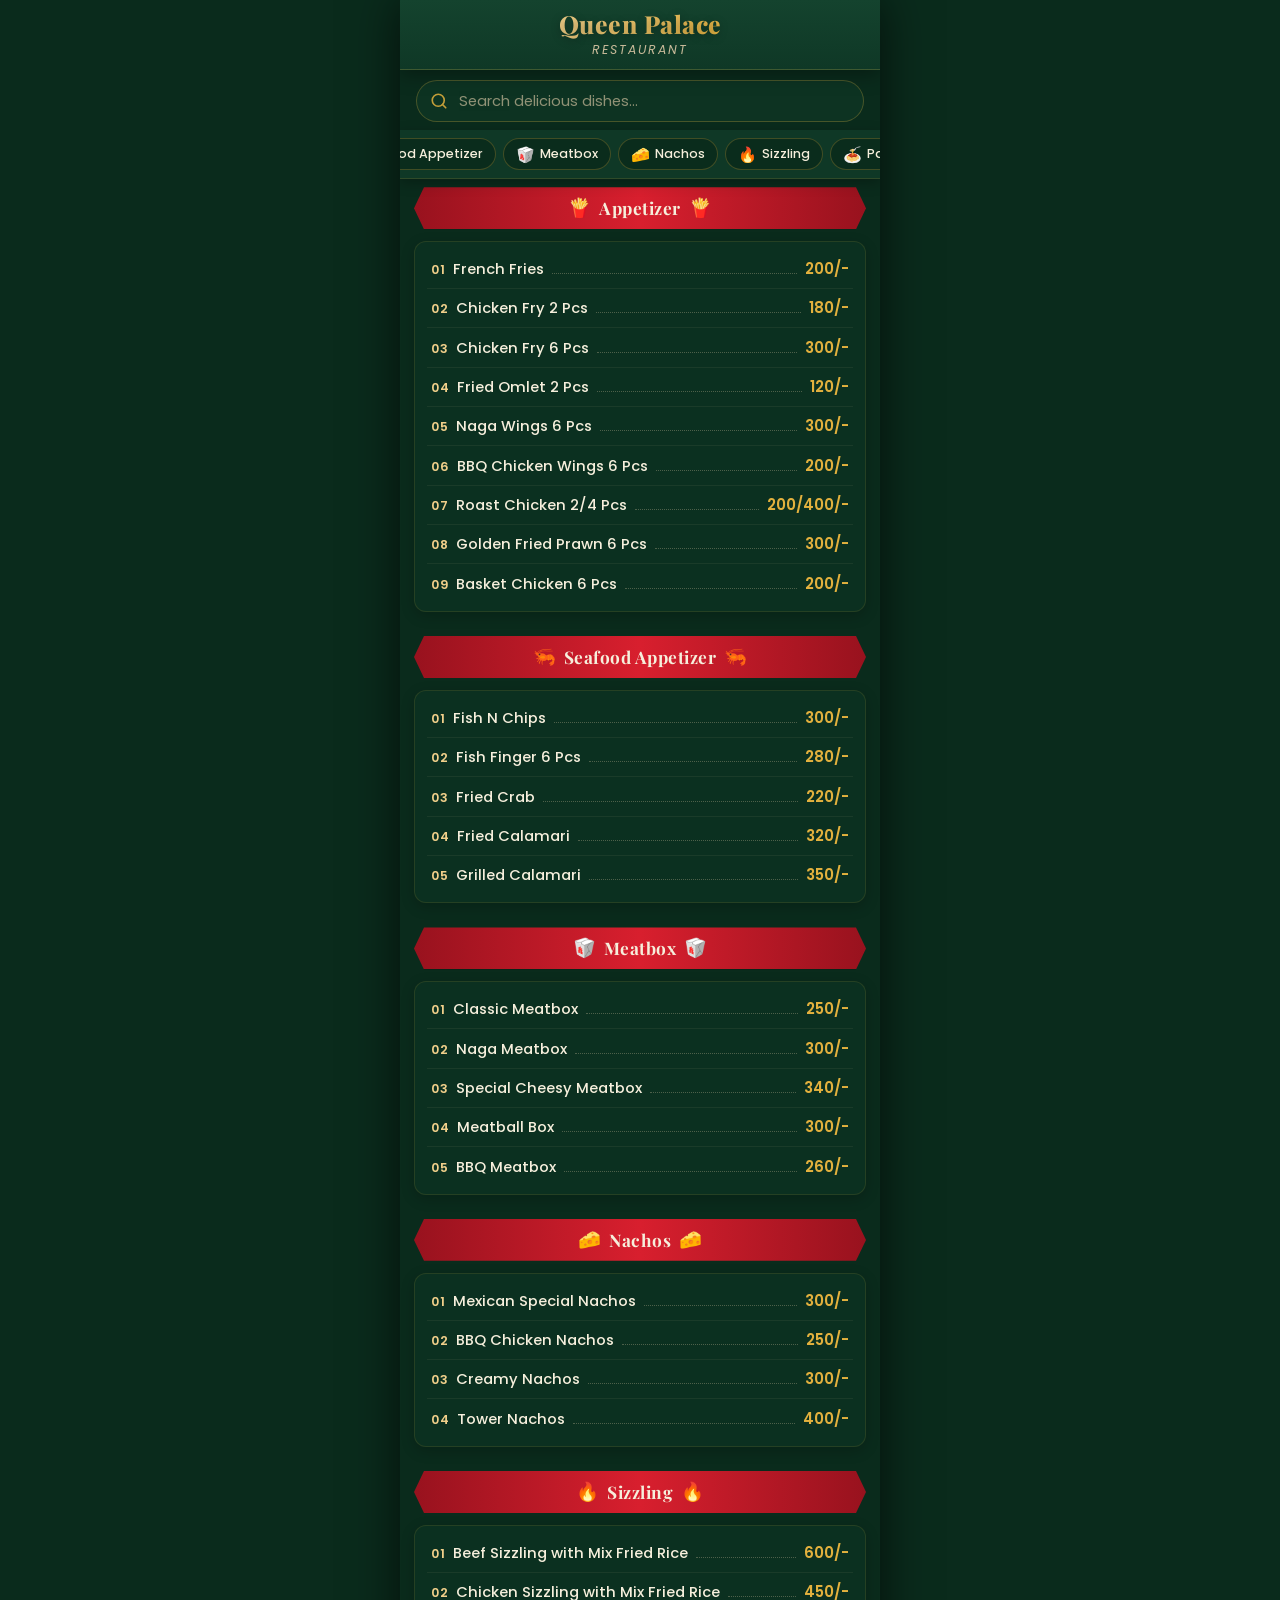
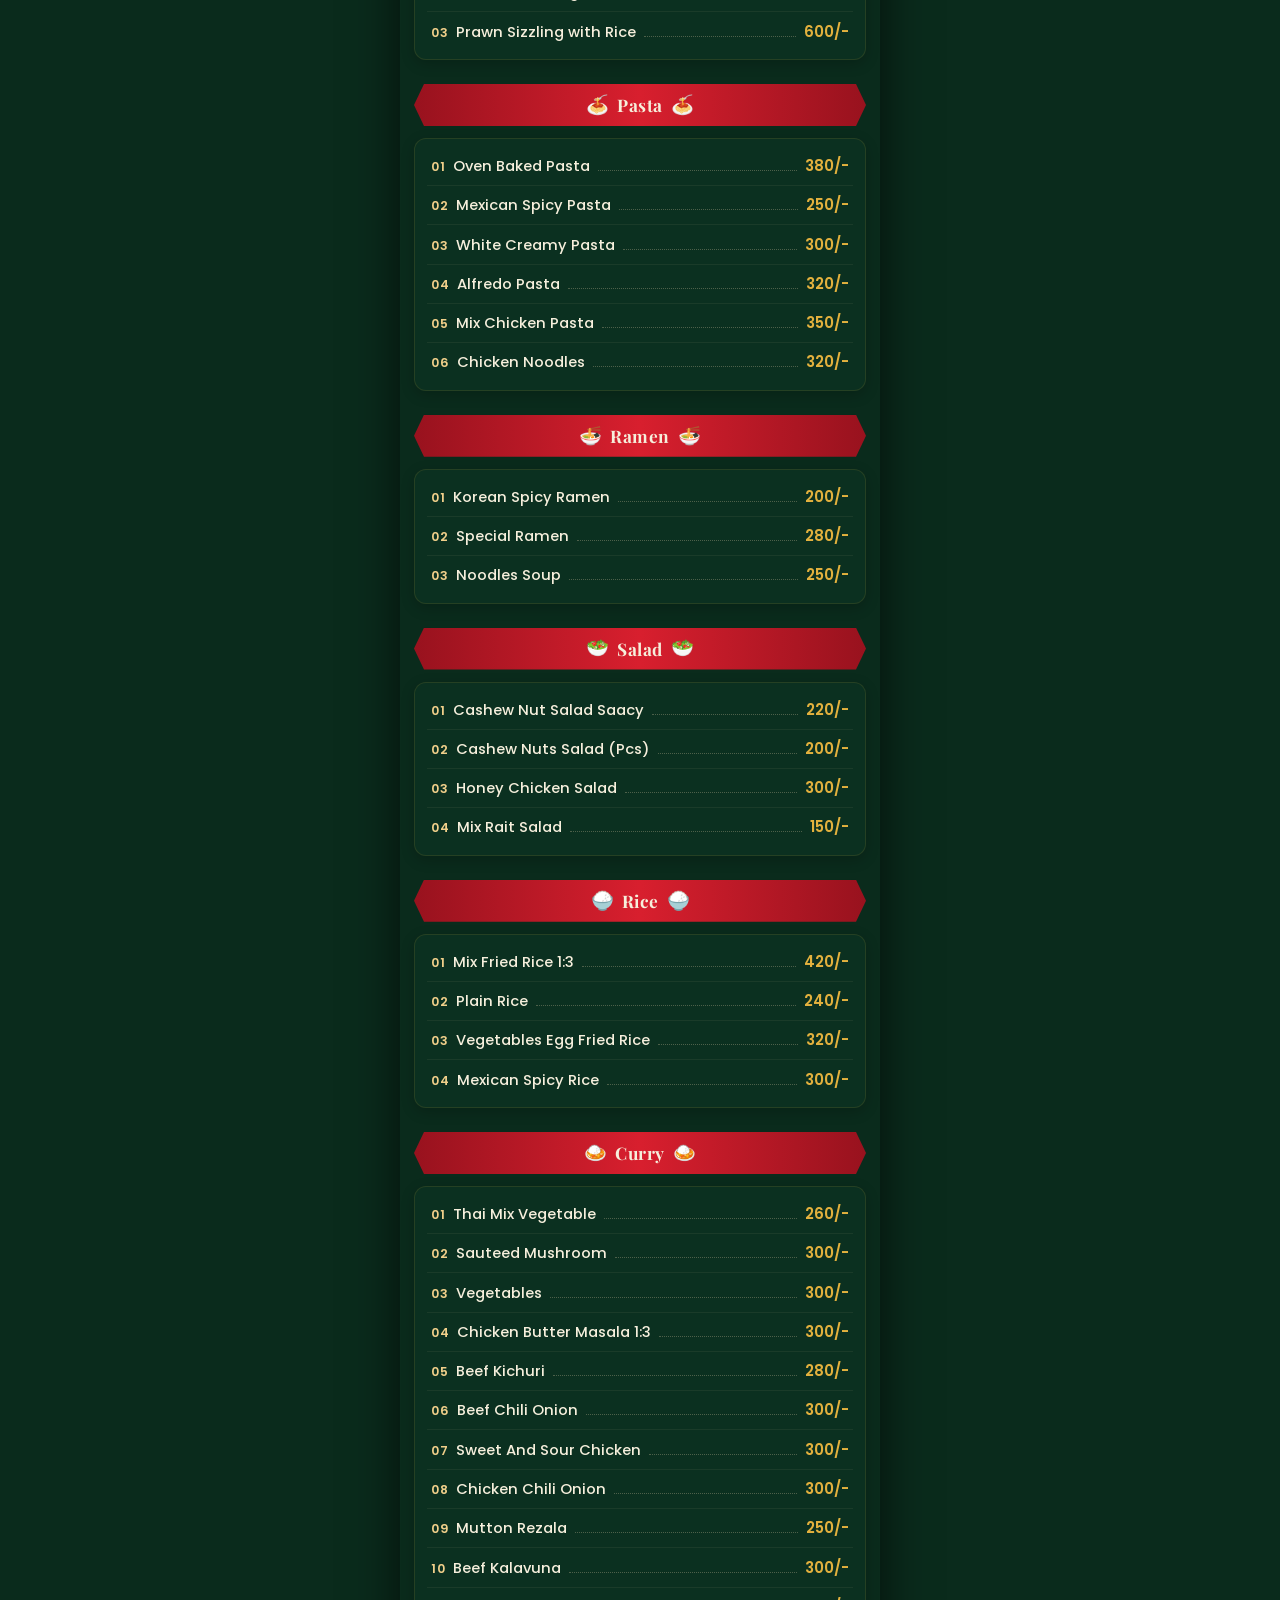
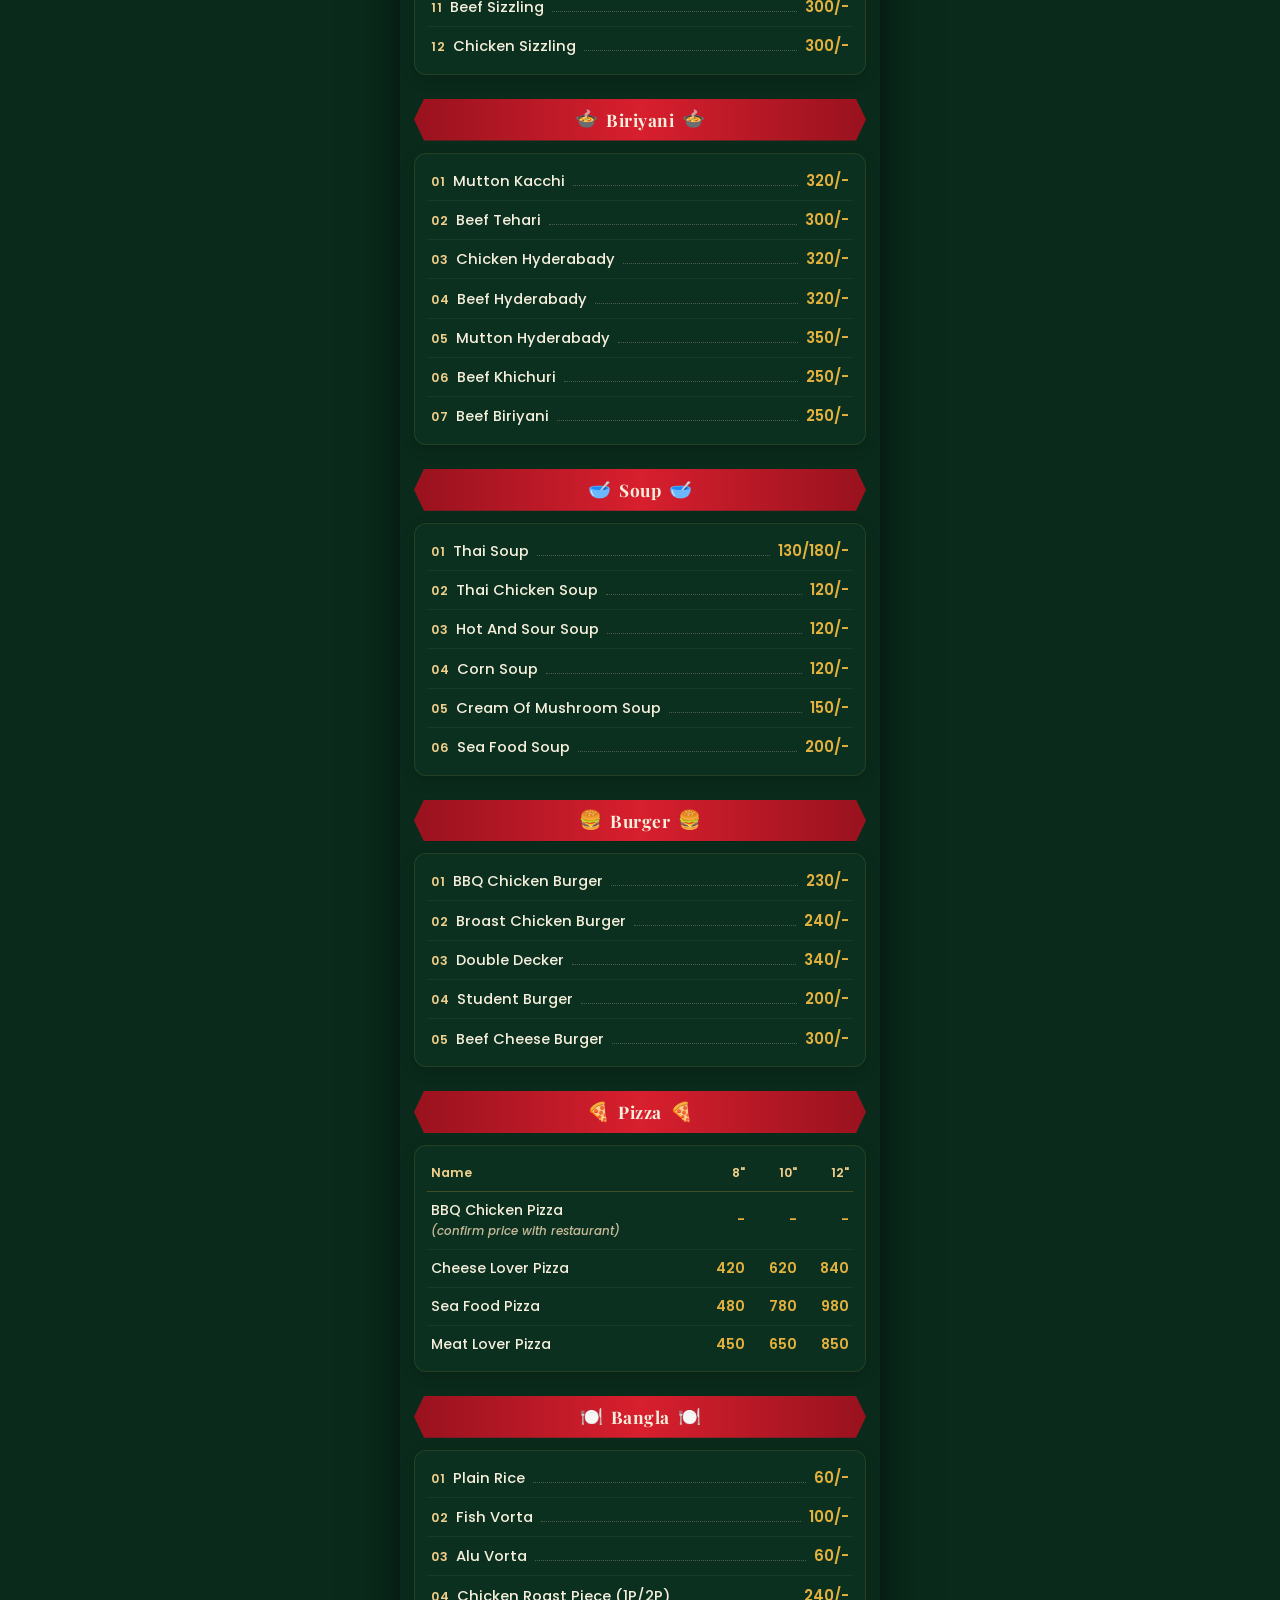
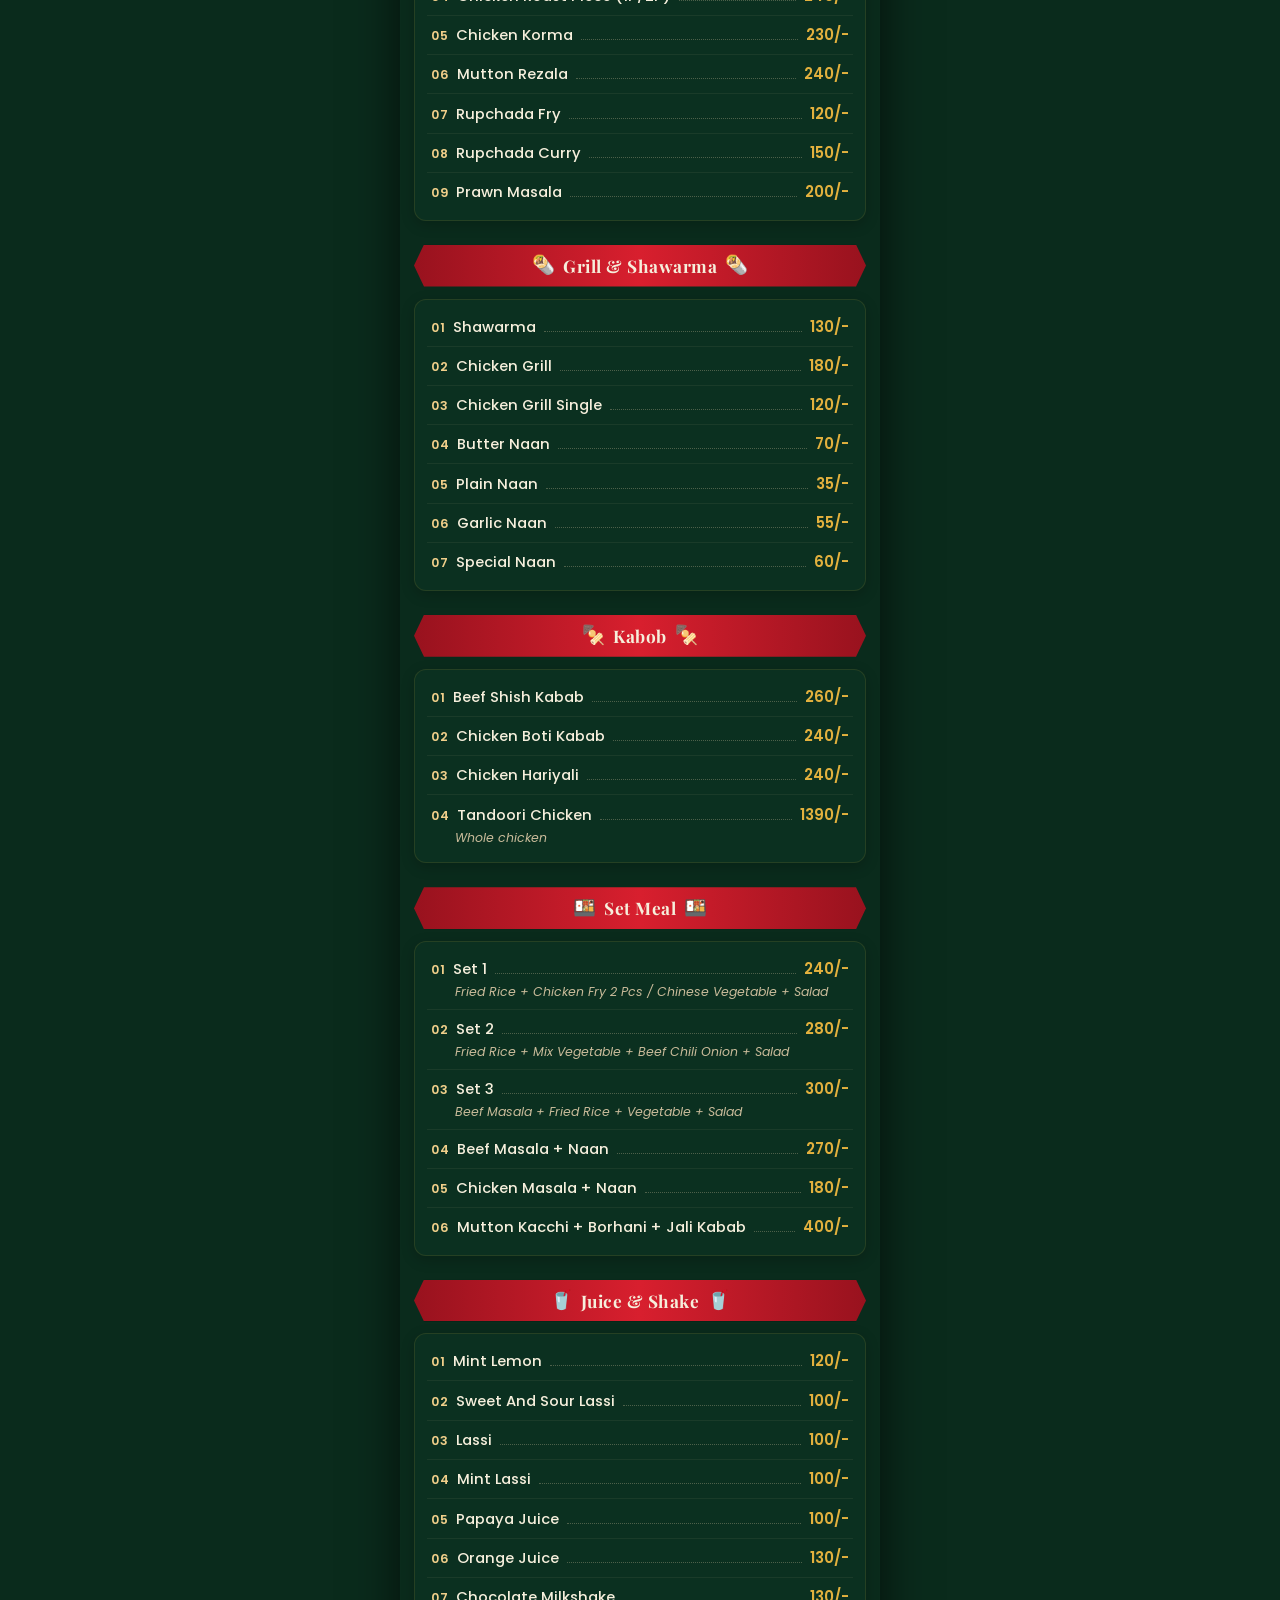
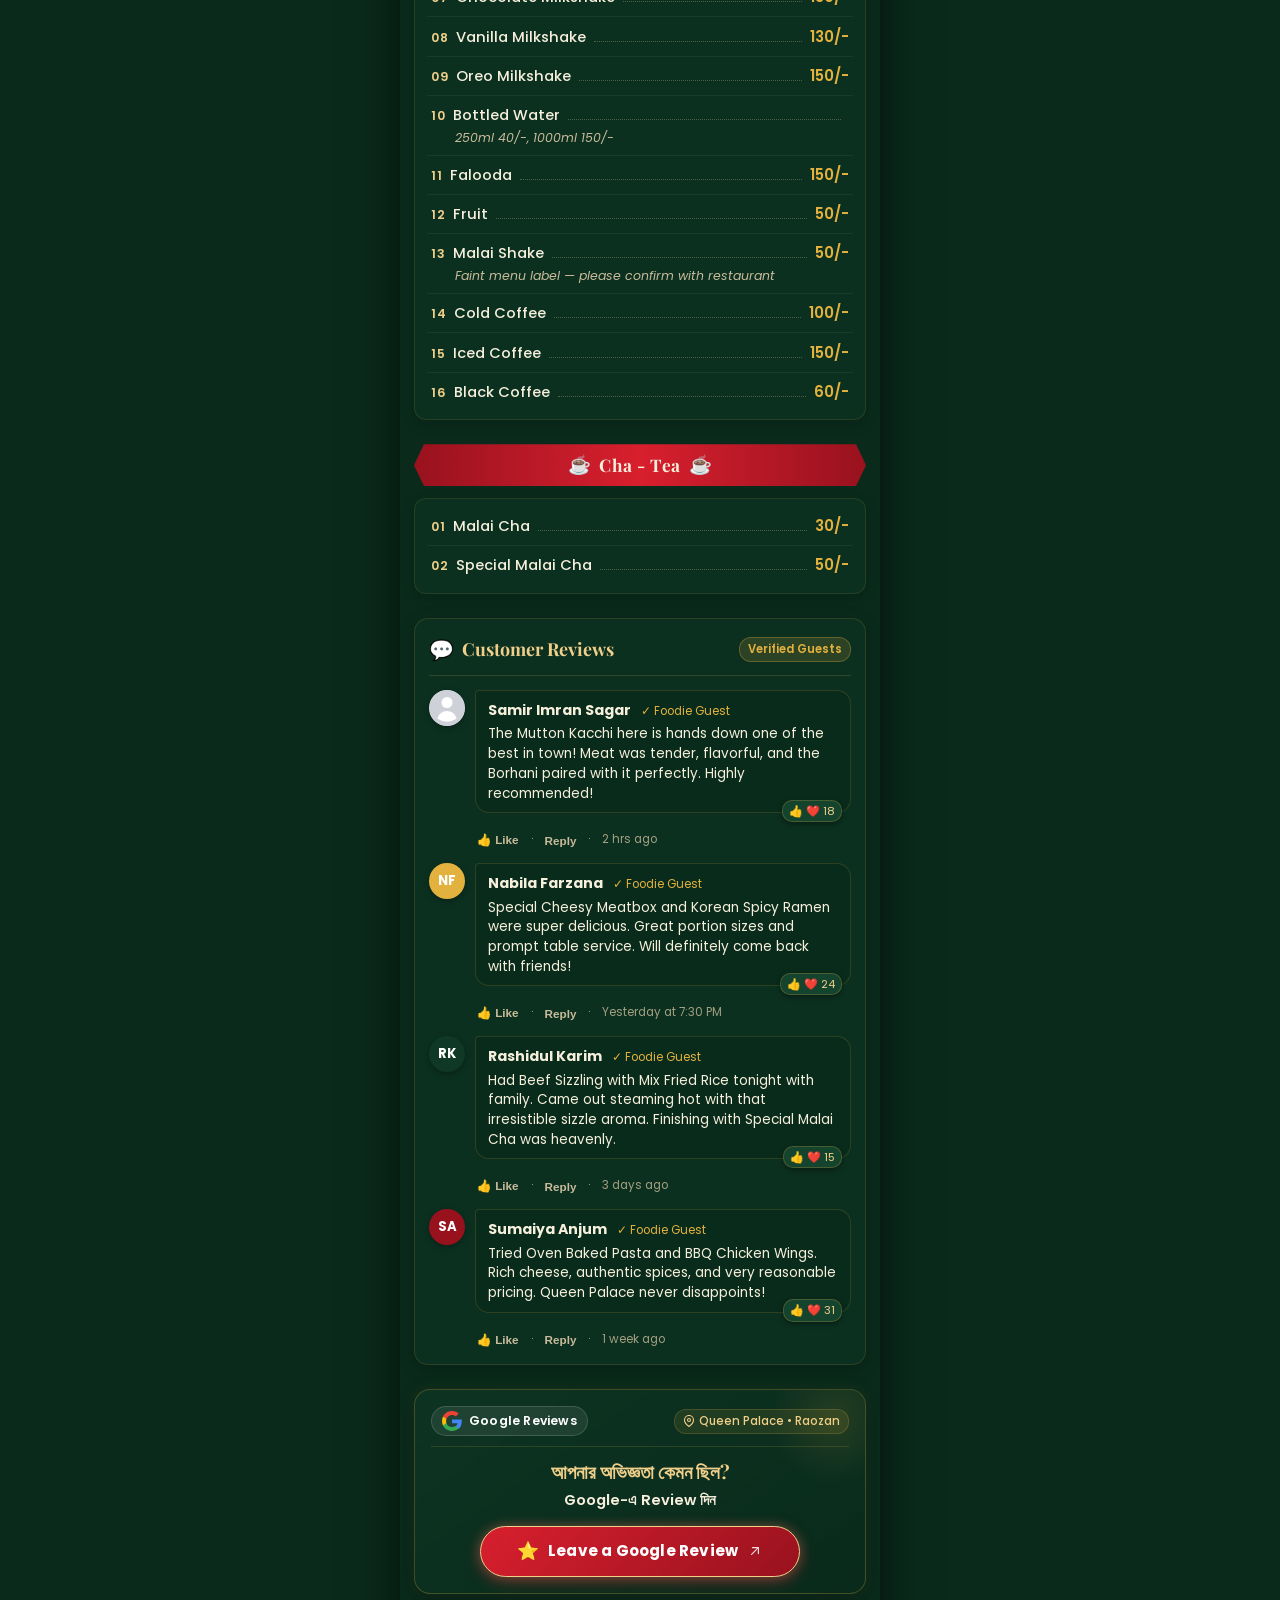
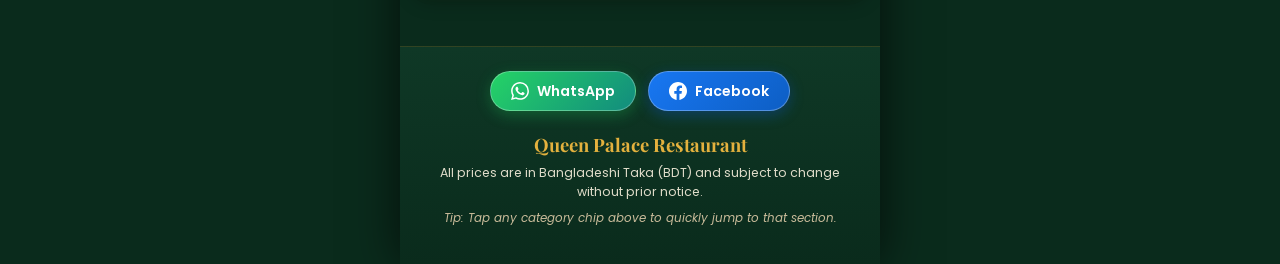
==== commit 7cbfcc3d: "refactor: replace modular architecture with inlined script Migrated from a modular TypeScript-based " ====
--- a/index.html
+++ b/index.html
@@ -687,31 +687,6 @@
       font-style: italic;
       display: block;
       margin-top: 2px;
-    }
-
-    .pizza-title-wrap {
-      display: inline-flex;
-      flex-direction: column;
-      vertical-align: middle;
-    }
-
-    .pizza-caption {
-      font-size: 0.74rem;
-      color: var(--cream-dim);
-      font-style: italic;
-      margin-top: 2px;
-    }
-
-    .item-thumb {
-      width: 36px;
-      height: 36px;
-      border-radius: 6px;
-      object-fit: cover;
-      margin-right: 8px;
-      border: 1px solid rgba(227, 177, 62, 0.3);
-      flex-shrink: 0;
-      vertical-align: middle;
-      display: inline-block;
     }
 
     /* Search Empty State */
@@ -1414,7 +1389,1135 @@
 
   </div>
 
-  <!-- ===== MODULAR TYPESCRIPT APPLICATION ENTRY ===== -->
-  <script type="module" src="/src/main.ts"></script>
+  <!-- ===== INLINED SCRIPT & EDITABLE DATA ===== -->
+  <script>
+    /* =========================================================================
+       VIEWPORT & SCROLL RESTORATION: ALWAYS START AT TOP (BEGINNING OF PAGE)
+       ========================================================================= */
+    if ('scrollRestoration' in history) {
+      history.scrollRestoration = 'manual';
+    }
+
+    function resetPageToTop() {
+      if (window.location.hash) {
+        try {
+          history.replaceState(null, '', window.location.pathname + window.location.search);
+        } catch (e) {}
+      }
+      const prevBehavior = document.documentElement.style.scrollBehavior;
+      document.documentElement.style.scrollBehavior = 'auto';
+      window.scrollTo(0, 0);
+      document.documentElement.scrollTop = 0;
+      document.body.scrollTop = 0;
+      document.documentElement.style.scrollBehavior = prevBehavior;
+
+      const catNav = document.getElementById('category-nav');
+      if (catNav) {
+        catNav.scrollTo({ left: 0, behavior: 'instant' });
+      }
+    }
+
+    // Immediate execution
+    resetPageToTop();
+
+    /* =========================================================================
+       RESTAURANT MENU DATA (Easily edit dish names, prices, or descriptions)
+       ========================================================================= */
+    const MENU_DATA = [
+      {
+        id: "appetizer",
+        name: "Appetizer",
+        emoji: "🍟",
+        items: [
+          { name: "French Fries", price: "200/-" },
+          { name: "Chicken Fry 2 Pcs", price: "180/-" },
+          { name: "Chicken Fry 6 Pcs", price: "300/-" },
+          { name: "Fried Omlet 2 Pcs", price: "120/-" },
+          { name: "Naga Wings 6 Pcs", price: "300/-" },
+          { name: "BBQ Chicken Wings 6 Pcs", price: "200/-" },
+          { name: "Roast Chicken 2/4 Pcs", price: "200/400/-" },
+          { name: "Golden Fried Prawn 6 Pcs", price: "300/-" },
+          { name: "Basket Chicken 6 Pcs", price: "200/-" }
+        ]
+      },
+      {
+        id: "seafood-appetizer",
+        name: "Seafood Appetizer",
+        emoji: "🦐",
+        items: [
+          { name: "Fish N Chips", price: "300/-" },
+          { name: "Fish Finger 6 Pcs", price: "280/-" },
+          { name: "Fried Crab", price: "220/-" },
+          { name: "Fried Calamari", price: "320/-" },
+          { name: "Grilled Calamari", price: "350/-" }
+        ]
+      },
+      {
+        id: "meatbox",
+        name: "Meatbox",
+        emoji: "🥡",
+        items: [
+          { name: "Classic Meatbox", price: "250/-" },
+          { name: "Naga Meatbox", price: "300/-" },
+          { name: "Special Cheesy Meatbox", price: "340/-" },
+          { name: "Meatball Box", price: "300/-" },
+          { name: "BBQ Meatbox", price: "260/-" }
+        ]
+      },
+      {
+        id: "nachos",
+        name: "Nachos",
+        emoji: "🧀",
+        items: [
+          { name: "Mexican Special Nachos", price: "300/-" },
+          { name: "BBQ Chicken Nachos", price: "250/-" },
+          { name: "Creamy Nachos", price: "300/-" },
+          { name: "Tower Nachos", price: "400/-" }
+        ]
+      },
+      {
+        id: "sizzling",
+        name: "Sizzling",
+        emoji: "🔥",
+        items: [
+          { name: "Beef Sizzling with Mix Fried Rice", price: "600/-" },
+          { name: "Chicken Sizzling with Mix Fried Rice", price: "450/-" },
+          { name: "Prawn Sizzling with Rice", price: "600/-" }
+        ]
+      },
+      {
+        id: "pasta",
+        name: "Pasta",
+        emoji: "🍝",
+        items: [
+          { name: "Oven Baked Pasta", price: "380/-" },
+          { name: "Mexican Spicy Pasta", price: "250/-" },
+          { name: "White Creamy Pasta", price: "300/-" },
+          { name: "Alfredo Pasta", price: "320/-" },
+          { name: "Mix Chicken Pasta", price: "350/-" },
+          { name: "Chicken Noodles", price: "320/-" }
+        ]
+      },
+      {
+        id: "ramen",
+        name: "Ramen",
+        emoji: "🍜",
+        items: [
+          { name: "Korean Spicy Ramen", price: "200/-" },
+          { name: "Special Ramen", price: "280/-" },
+          { name: "Noodles Soup", price: "250/-" }
+        ]
+      },
+      {
+        id: "salad",
+        name: "Salad",
+        emoji: "🥗",
+        items: [
+          { name: "Cashew Nut Salad Saacy", price: "220/-" },
+          { name: "Cashew Nuts Salad (Pcs)", price: "200/-" },
+          { name: "Honey Chicken Salad", price: "300/-" },
+          { name: "Mix Rait Salad", price: "150/-" }
+        ]
+      },
+      {
+        id: "rice",
+        name: "Rice",
+        emoji: "🍚",
+        items: [
+          { name: "Mix Fried Rice 1:3", price: "420/-" },
+          { name: "Plain Rice", price: "240/-" },
+          { name: "Vegetables Egg Fried Rice", price: "320/-" },
+          { name: "Mexican Spicy Rice", price: "300/-" }
+        ]
+      },
+      {
+        id: "curry",
+        name: "Curry",
+        emoji: "🍛",
+        items: [
+          { name: "Thai Mix Vegetable", price: "260/-" },
+          { name: "Sauteed Mushroom", price: "300/-" },
+          { name: "Vegetables", price: "300/-" },
+          { name: "Chicken Butter Masala 1:3", price: "300/-" },
+          { name: "Beef Kichuri", price: "280/-" },
+          { name: "Beef Chili Onion", price: "300/-" },
+          { name: "Sweet And Sour Chicken", price: "300/-" },
+          { name: "Chicken Chili Onion", price: "300/-" },
+          { name: "Mutton Rezala", price: "250/-" },
+          { name: "Beef Kalavuna", price: "300/-" },
+          { name: "Beef Sizzling", price: "300/-" },
+          { name: "Chicken Sizzling", price: "300/-" }
+        ]
+      },
+      {
+        id: "biriyani",
+        name: "Biriyani",
+        emoji: "🍲",
+        items: [
+          { name: "Mutton Kacchi", price: "320/-" },
+          { name: "Beef Tehari", price: "300/-" },
+          { name: "Chicken Hyderabady", price: "320/-" },
+          { name: "Beef Hyderabady", price: "320/-" },
+          { name: "Mutton Hyderabady", price: "350/-" },
+          { name: "Beef Khichuri", price: "250/-" },
+          { name: "Beef Biriyani", price: "250/-" }
+        ]
+      },
+      {
+        id: "soup",
+        name: "Soup",
+        emoji: "🥣",
+        items: [
+          { name: "Thai Soup", price: "130/180/-" },
+          { name: "Thai Chicken Soup", price: "120/-" },
+          { name: "Hot And Sour Soup", price: "120/-" },
+          { name: "Corn Soup", price: "120/-" },
+          { name: "Cream Of Mushroom Soup", price: "150/-" },
+          { name: "Sea Food Soup", price: "200/-" }
+        ]
+      },
+      {
+        id: "burger",
+        name: "Burger",
+        emoji: "🍔",
+        items: [
+          { name: "BBQ Chicken Burger", price: "230/-" },
+          { name: "Broast Chicken Burger", price: "240/-" },
+          { name: "Double Decker", price: "340/-" },
+          { name: "Student Burger", price: "200/-" },
+          { name: "Beef Cheese Burger", price: "300/-" }
+        ]
+      },
+      {
+        id: "pizza",
+        name: "Pizza",
+        emoji: "🍕",
+        type: "pizza-table",
+        pizzas: [
+          { name: "BBQ Chicken Pizza", prices: ["-", "-", "-"], note: "(confirm price with restaurant)" },
+          { name: "Cheese Lover Pizza", prices: ["420", "620", "840"] },
+          { name: "Sea Food Pizza", prices: ["480", "780", "980"] },
+          { name: "Meat Lover Pizza", prices: ["450", "650", "850"] }
+        ]
+      },
+      {
+        id: "bangla",
+        name: "Bangla",
+        emoji: "🍽️",
+        items: [
+          { name: "Plain Rice", price: "60/-" },
+          { name: "Fish Vorta", price: "100/-" },
+          { name: "Alu Vorta", price: "60/-" },
+          { name: "Chicken Roast Piece (1P/2P)", price: "240/-" },
+          { name: "Chicken Korma", price: "230/-" },
+          { name: "Mutton Rezala", price: "240/-" },
+          { name: "Rupchada Fry", price: "120/-" },
+          { name: "Rupchada Curry", price: "150/-" },
+          { name: "Prawn Masala", price: "200/-" }
+        ]
+      },
+      {
+        id: "grill-shawarma",
+        name: "Grill & Shawarma",
+        emoji: "🌯",
+        items: [
+          { name: "Shawarma", price: "130/-" },
+          { name: "Chicken Grill", price: "180/-" },
+          { name: "Chicken Grill Single", price: "120/-" },
+          { name: "Butter Naan", price: "70/-" },
+          { name: "Plain Naan", price: "35/-" },
+          { name: "Garlic Naan", price: "55/-" },
+          { name: "Special Naan", price: "60/-" }
+        ]
+      },
+      {
+        id: "kabob",
+        name: "Kabob",
+        emoji: "🍢",
+        items: [
+          { name: "Beef Shish Kabab", price: "260/-" },
+          { name: "Chicken Boti Kabab", price: "240/-" },
+          { name: "Chicken Hariyali", price: "240/-" },
+          { name: "Tandoori Chicken", price: "1390/-", desc: "Whole chicken" }
+        ]
+      },
+      {
+        id: "set-meal",
+        name: "Set Meal",
+        emoji: "🍱",
+        items: [
+          { name: "Set 1", price: "240/-", desc: "Fried Rice + Chicken Fry 2 Pcs / Chinese Vegetable + Salad" },
+          { name: "Set 2", price: "280/-", desc: "Fried Rice + Mix Vegetable + Beef Chili Onion + Salad" },
+          { name: "Set 3", price: "300/-", desc: "Beef Masala + Fried Rice + Vegetable + Salad" },
+          { name: "Beef Masala + Naan", price: "270/-" },
+          { name: "Chicken Masala + Naan", price: "180/-" },
+          { name: "Mutton Kacchi + Borhani + Jali Kabab", price: "400/-" }
+        ]
+      },
+      {
+        id: "juice-shake",
+        name: "Juice & Shake",
+        emoji: "🥤",
+        items: [
+          { name: "Mint Lemon", price: "120/-" },
+          { name: "Sweet And Sour Lassi", price: "100/-" },
+          { name: "Lassi", price: "100/-" },
+          { name: "Mint Lassi", price: "100/-" },
+          { name: "Papaya Juice", price: "100/-" },
+          { name: "Orange Juice", price: "130/-" },
+          { name: "Chocolate Milkshake", price: "130/-" },
+          { name: "Vanilla Milkshake", price: "130/-" },
+          { name: "Oreo Milkshake", price: "150/-" },
+          { name: "Bottled Water", price: "", desc: "250ml 40/-, 1000ml 150/-" },
+          { name: "Falooda", price: "150/-" },
+          { name: "Fruit", price: "50/-" },
+          { name: "Malai Shake", price: "50/-", desc: "Faint menu label — please confirm with restaurant" },
+          { name: "Cold Coffee", price: "100/-" },
+          { name: "Iced Coffee", price: "150/-" },
+          { name: "Black Coffee", price: "60/-" }
+        ]
+      },
+      {
+        id: "cha-tea",
+        name: "Cha - Tea",
+        emoji: "☕",
+        items: [
+          { name: "Malai Cha", price: "30/-" },
+          { name: "Special Malai Cha", price: "50/-" }
+        ]
+      }
+    ];
+
+    /* =========================================================================
+       CUSTOMER REVIEWS DATA (Facebook-Comment Style)
+       ========================================================================= */
+    const REVIEWS_DATA = [
+      {
+        id: 1,
+        author: "Samir Imran Sagar",
+        profileUrl: "https://m.facebook.com/samirimransagar/",
+        avatarType: "fb-default",
+        avatarBg: "#ced2d8",
+        time: "2 hrs ago",
+        text: "The Mutton Kacchi here is hands down one of the best in town! Meat was tender, flavorful, and the Borhani paired with it perfectly. Highly recommended!",
+        likes: 18,
+        liked: false
+      },
+      {
+        id: 2,
+        author: "Nabila Farzana",
+        initials: "NF",
+        avatarBg: "#e3b13e", // Gold
+        time: "Yesterday at 7:30 PM",
+        text: "Special Cheesy Meatbox and Korean Spicy Ramen were super delicious. Great portion sizes and prompt table service. Will definitely come back with friends!",
+        likes: 24,
+        liked: false
+      },
+      {
+        id: 3,
+        author: "Rashidul Karim",
+        initials: "RK",
+        avatarBg: "#0f3826", // Emerald
+        time: "3 days ago",
+        text: "Had Beef Sizzling with Mix Fried Rice tonight with family. Came out steaming hot with that irresistible sizzle aroma. Finishing with Special Malai Cha was heavenly.",
+        likes: 15,
+        liked: false
+      },
+      {
+        id: 4,
+        author: "Sumaiya Anjum",
+        initials: "SA",
+        avatarBg: "#98121e", // Burgundy
+        time: "1 week ago",
+        text: "Tried Oven Baked Pasta and BBQ Chicken Wings. Rich cheese, authentic spices, and very reasonable pricing. Queen Palace never disappoints!",
+        likes: 31,
+        liked: false
+      }
+    ];
+
+    /* =========================================================================
+       DYNAMIC MEASUREMENT FOR BUG-FREE STICKY POSITIONING (Section 5)
+       ========================================================================= */
+    function updateStickyMetrics() {
+      const header = document.querySelector('header.top');
+      const nav = document.querySelector('nav.cat-nav');
+      if (header) {
+        const hh = header.getBoundingClientRect().height;
+        document.documentElement.style.setProperty('--header-actual-h', `${hh}px`);
+      }
+      if (nav) {
+        const nh = nav.getBoundingClientRect().height;
+        document.documentElement.style.setProperty('--nav-actual-h', `${nh}px`);
+      }
+    }
+
+    // Measure immediately and on all window/font changes
+    window.addEventListener('resize', updateStickyMetrics);
+    window.addEventListener('orientationchange', updateStickyMetrics);
+    if ('fonts' in document) {
+      document.fonts.ready.then(updateStickyMetrics);
+    }
+
+    /* =========================================================================
+       DOM RENDERING ENGINE
+       ========================================================================= */
+    const catNavEl = document.getElementById('category-nav');
+    const menuSectionsEl = document.getElementById('menu-sections');
+    const reviewsListEl = document.getElementById('reviews-list');
+
+    // 1. Render Category Navigation Chips
+    function renderCategoryNav() {
+      catNavEl.innerHTML = MENU_DATA.map((cat, index) => `
+        <button type="button" class="cat-chip ${index === 0 ? 'active' : ''}" data-cat="${cat.id}">
+          <span class="chip-emoji">${cat.emoji}</span>
+          <span>${cat.name}</span>
+        </button>
+      `).join('');
+    }
+
+    // 2. Render Menu Sections and Items
+    function renderMenuSections() {
+      // Clear before search empty & reviews
+      const existingSections = menuSectionsEl.querySelectorAll('.cat-section');
+      existingSections.forEach(s => s.remove());
+
+      const searchEmptyEl = document.getElementById('search-empty');
+
+      MENU_DATA.forEach((cat, catIdx) => {
+        const sectionEl = document.createElement('section');
+        sectionEl.className = 'cat-section';
+        sectionEl.id = `cat-${cat.id}`;
+        sectionEl.setAttribute('data-category-id', cat.id);
+
+        let contentHtml = '';
+
+        if (cat.type === 'pizza-table') {
+          // Pizza Table Layout
+          contentHtml = `
+            <table class="pizza-table" aria-label="${cat.name} sizes and prices">
+              <thead>
+                <tr>
+                  <th class="col-name">Name</th>
+                  <th class="col-size">8"</th>
+                  <th class="col-size">10"</th>
+                  <th class="col-size">12"</th>
+                </tr>
+              </thead>
+              <tbody>
+                ${cat.pizzas.map(pizza => `
+                  <tr class="pizza-row" data-search-name="${pizza.name.toLowerCase()}">
+                    <td class="col-name">
+                      ${pizza.name}
+                      ${pizza.note ? `<span class="pizza-note">${pizza.note}</span>` : ''}
+                    </td>
+                    <td class="col-price">${pizza.prices[0]}</td>
+                    <td class="col-price">${pizza.prices[1]}</td>
+                    <td class="col-price">${pizza.prices[2]}</td>
+                  </tr>
+                `).join('')}
+              </tbody>
+            </table>
+          `;
+        } else {
+          // Standard Item or Combo Rows
+          contentHtml = cat.items.map((item, idx) => {
+            const numStr = String(idx + 1).padStart(2, '0');
+            const searchName = item.name.toLowerCase();
+
+            if (item.desc) {
+              return `
+                <div class="combo-row" data-search-name="${searchName}">
+                  <div class="combo-main">
+                    <span class="item-num">${numStr}</span>
+                    <span class="item-name">${item.name}</span>
+                    <span class="item-dots"></span>
+                    <span class="item-price">${item.price}</span>
+                  </div>
+                  <div class="combo-desc">${item.desc}</div>
+                </div>
+              `;
+            } else {
+              return `
+                <div class="item-row" data-search-name="${searchName}">
+                  <span class="item-num">${numStr}</span>
+                  <span class="item-name">${item.name}</span>
+                  <span class="item-dots"></span>
+                  <span class="item-price">${item.price}</span>
+                </div>
+              `;
+            }
+          }).join('');
+        }
+
+        const shineDelay = `${((catIdx * 1.3) % 6).toFixed(1)}s`;
+        sectionEl.innerHTML = `
+          <div class="cat-ribbon" style="--shine-delay: ${shineDelay};">
+            <span class="ribbon-emoji">${cat.emoji}</span>
+            <h2>${cat.name}</h2>
+            <span class="ribbon-emoji">${cat.emoji}</span>
+          </div>
+          <div class="items-container">
+            ${contentHtml}
+          </div>
+        `;
+
+        menuSectionsEl.insertBefore(sectionEl, searchEmptyEl);
+      });
+    }
+
+    // 3. Render Facebook-Style Customer Reviews
+    function renderReviews() {
+      reviewsListEl.innerHTML = REVIEWS_DATA.map(rev => {
+        const isClickable = Boolean(rev.profileUrl);
+
+        let avatarContent = '';
+        if (rev.avatarType === 'fb-default') {
+          avatarContent = `
+            <svg class="fb-default-avatar" viewBox="0 0 36 36" width="36" height="36" fill="none" xmlns="http://www.w3.org/2000/svg" aria-hidden="true">
+              <circle cx="18" cy="18" r="18" fill="#ced2d8"/>
+              <circle cx="18" cy="12.5" r="5.5" fill="#ffffff"/>
+              <path d="M8.5 28.8a17.9 17.9 0 0 0 19 0c-.8-4.5-4.8-7.8-9.5-7.8s-8.7 3.3-9.5 7.8z" fill="#ffffff"/>
+            </svg>
+          `;
+        } else {
+          avatarContent = rev.initials;
+        }
+
+        const avatarMarkup = isClickable
+          ? `<a href="${rev.profileUrl}" target="_blank" rel="noopener noreferrer" class="review-avatar review-avatar-link" style="background-color: ${rev.avatarBg || '#ced2d8'};" aria-label="Visit ${rev.author} on Facebook">${avatarContent}</a>`
+          : `<div class="review-avatar" style="background-color: ${rev.avatarBg};">${avatarContent}</div>`;
+
+        const authorMarkup = isClickable
+          ? `<a href="${rev.profileUrl}" target="_blank" rel="noopener noreferrer" class="review-author review-author-link" title="Visit ${rev.author} on Facebook">${rev.author}</a>`
+          : `<span class="review-author">${rev.author}</span>`;
+
+        return `
+          <div class="review-item ${isClickable ? 'review-item-clickable' : ''}" id="review-${rev.id}" ${isClickable ? `data-profile-url="${rev.profileUrl}" role="link" tabindex="0" title="Click review to view ${rev.author} on Facebook"` : ''}>
+            ${avatarMarkup}
+            <div class="review-bubble">
+              <div>
+                ${authorMarkup}
+                <span class="review-verified">✓ Foodie Guest</span>
+              </div>
+              <p class="review-body">${rev.text}</p>
+              <div class="review-reactions-pill">
+                <span>👍 ❤️</span>
+                <span class="reaction-count" id="rev-count-${rev.id}">${rev.likes}</span>
+              </div>
+            </div>
+          </div>
+          <div class="review-footer">
+            <button class="review-footer-btn like-btn ${rev.liked ? 'liked' : ''}" data-review-id="${rev.id}">
+              👍 Like
+            </button>
+            <span>·</span>
+            <button class="review-footer-btn reply-btn">Reply</button>
+            <span>·</span>
+            <span class="review-time">${rev.time}</span>
+          </div>
+        `;
+      }).join('');
+
+      // Add click handler for clickable review items (e.g. Samir Imran Sagar)
+      reviewsListEl.querySelectorAll('.review-item-clickable').forEach(item => {
+        const url = item.getAttribute('data-profile-url');
+        if (!url) return;
+
+        item.addEventListener('click', function(e) {
+          if (e.target.closest('a')) return; // native <a> link handles itself
+          window.open(url, '_blank', 'noopener,noreferrer');
+        });
+
+        item.addEventListener('keydown', function(e) {
+          if (e.key === 'Enter' || e.key === ' ') {
+            e.preventDefault();
+            window.open(url, '_blank', 'noopener,noreferrer');
+          }
+        });
+      });
+
+      // Add Like Click Event Handlers
+      reviewsListEl.querySelectorAll('.like-btn').forEach(btn => {
+        btn.addEventListener('click', function(e) {
+          e.stopPropagation();
+          const revId = parseInt(this.getAttribute('data-review-id'), 10);
+          const review = REVIEWS_DATA.find(r => r.id === revId);
+          if (!review) return;
+
+          review.liked = !review.liked;
+          review.likes += review.liked ? 1 : -1;
+
+          this.classList.toggle('liked', review.liked);
+          const countEl = document.getElementById(`rev-count-${revId}`);
+          if (countEl) countEl.textContent = review.likes;
+        });
+      });
+    }
+
+    /* =========================================================================
+       INTERSECTION OBSERVER: REVEAL ON SCROLL (FADE IN EFFECT)
+       ========================================================================= */
+    function setupScrollReveal() {
+      const sections = document.querySelectorAll('.cat-section');
+
+      function revealSectionItems(section) {
+        section.classList.add('is-revealed');
+        const items = section.querySelectorAll('.item-row, .combo-row, .pizza-row');
+        items.forEach((item, idx) => {
+          item.style.setProperty('--pop-delay', `${Math.min(idx * 24, 220)}ms`);
+          item.classList.add('item-fade-in', 'item-pop-in');
+        });
+      }
+
+      if (!('IntersectionObserver' in window)) {
+        sections.forEach(s => revealSectionItems(s));
+        return;
+      }
+
+      const observer = new IntersectionObserver((entries) => {
+        entries.forEach(entry => {
+          if (entry.isIntersecting) {
+            revealSectionItems(entry.target);
+            observer.unobserve(entry.target); // Reveal once, never loop
+          }
+        });
+      }, {
+        threshold: 0.08,
+        rootMargin: '0px 0px 50px 0px'
+      });
+
+      sections.forEach(s => observer.observe(s));
+    }
+
+    /* =========================================================================
+       ACTIVE CATEGORY TRACKER DURING SCROLL
+       ========================================================================= */
+    let isClickScrolling = false;
+    let clickScrollTimer = null;
+
+    function setupActiveCategoryTracking() {
+      const chips = document.querySelectorAll('.cat-chip');
+      const sections = document.querySelectorAll('.cat-section');
+
+      function highlightActiveChip() {
+        if (isClickScrolling) return;
+
+        // Current scroll reference offset right under sticky nav
+        const headerH = parseFloat(getComputedStyle(document.documentElement).getPropertyValue('--header-actual-h')) || 70;
+        const navH = parseFloat(getComputedStyle(document.documentElement).getPropertyValue('--nav-actual-h')) || 46;
+        const triggerY = window.scrollY + headerH + navH + 40;
+
+        let currentActiveId = null;
+
+        sections.forEach(section => {
+          const top = section.offsetTop;
+          const height = section.offsetHeight;
+          if (triggerY >= top && triggerY < top + height) {
+            currentActiveId = section.getAttribute('data-category-id');
+          }
+        });
+
+        // Default to first if near top
+        if (!currentActiveId && window.scrollY < 200 && sections.length > 0) {
+          currentActiveId = sections[0].getAttribute('data-category-id');
+        }
+
+        if (currentActiveId) {
+          chips.forEach(chip => {
+            const isMatch = chip.getAttribute('data-cat') === currentActiveId;
+            if (isMatch && !chip.classList.contains('active')) {
+              chip.classList.add('active');
+              // Auto-scroll chip into view horizontally inside nav container only
+              const catNav = document.getElementById('category-nav');
+              if (catNav) {
+                const targetLeft = chip.offsetLeft - (catNav.clientWidth / 2) + (chip.clientWidth / 2);
+                catNav.scrollTo({ left: targetLeft, behavior: 'smooth' });
+              }
+            } else if (!isMatch) {
+              chip.classList.remove('active');
+            }
+          });
+        }
+      }
+
+      window.addEventListener('scroll', highlightActiveChip, { passive: true });
+
+      // Handle category chip click: smooth scroll cleanly
+      chips.forEach(chip => {
+        chip.addEventListener('click', function(e) {
+          e.preventDefault();
+          const targetId = this.getAttribute('data-cat');
+          const targetSection = document.getElementById(`cat-${targetId}`);
+          if (!targetSection) return;
+
+          // Mark active
+          chips.forEach(c => c.classList.remove('active'));
+          this.classList.add('active');
+          const catNav = document.getElementById('category-nav');
+          if (catNav) {
+            const targetLeft = this.offsetLeft - (catNav.clientWidth / 2) + (this.clientWidth / 2);
+            catNav.scrollTo({ left: targetLeft, behavior: 'smooth' });
+          }
+
+          isClickScrolling = true;
+          clearTimeout(clickScrollTimer);
+
+          targetSection.scrollIntoView({ behavior: 'smooth' });
+
+          clickScrollTimer = setTimeout(() => {
+            isClickScrolling = false;
+          }, 700);
+        });
+      });
+    }
+
+    /* =========================================================================
+       REAL-TIME SEARCH FILTERING
+       ========================================================================= */
+    function setupSearch() {
+      const searchInput = document.getElementById('menu-search');
+      const clearBtn = document.getElementById('search-clear');
+      const searchEmpty = document.getElementById('search-empty');
+      const resetBtn = document.getElementById('reset-search-btn');
+      const catNav = document.getElementById('category-nav');
+
+      function filterMenu() {
+        const query = searchInput.value.trim().toLowerCase();
+        clearBtn.style.display = query.length > 0 ? 'block' : 'none';
+
+        if (query === '') {
+          // Reset all items & sections
+          document.querySelectorAll('.cat-section').forEach(s => {
+            s.style.display = '';
+            s.querySelectorAll('.item-row, .combo-row, .pizza-row').forEach((row, idx) => {
+              const wasHidden = row.style.display === 'none';
+              row.style.display = '';
+              if (wasHidden) {
+                row.classList.remove('item-fade-in', 'item-pop-in');
+                void row.offsetWidth; // Force CSS animation restart
+                row.style.setProperty('--pop-delay', `${Math.min(idx * 18, 160)}ms`);
+                row.classList.add('item-fade-in', 'item-pop-in');
+              }
+            });
+          });
+          searchEmpty.style.display = 'none';
+          catNav.style.display = 'flex';
+          updateStickyMetrics();
+          return;
+        }
+
+        // Hide category nav while actively searching
+        catNav.style.display = 'none';
+
+        let totalMatches = 0;
+        const sections = document.querySelectorAll('.cat-section');
+
+        sections.forEach(section => {
+          const rows = section.querySelectorAll('.item-row, .combo-row, .pizza-row');
+          let sectionMatches = 0;
+
+          rows.forEach(row => {
+            const name = row.getAttribute('data-search-name') || '';
+            if (name.includes(query)) {
+              row.style.display = '';
+              sectionMatches++;
+
+              // Trigger smooth fade-in animation on matching filtered items
+              row.classList.remove('item-fade-in', 'item-pop-in');
+              void row.offsetWidth; // Force CSS animation restart
+              row.style.setProperty('--pop-delay', `${Math.min(sectionMatches * 20, 180)}ms`);
+              row.classList.add('item-fade-in', 'item-pop-in');
+            } else {
+              row.style.display = 'none';
+              row.classList.remove('item-fade-in', 'item-pop-in');
+            }
+          });
+
+          if (sectionMatches > 0) {
+            section.style.display = '';
+            section.classList.add('is-revealed');
+            totalMatches += sectionMatches;
+          } else {
+            section.style.display = 'none';
+          }
+        });
+
+        searchEmpty.style.display = totalMatches === 0 ? 'block' : 'none';
+        updateStickyMetrics();
+      }
+
+      const searchContainer = document.querySelector('.search-container');
+
+      searchInput.addEventListener('focus', () => {
+        if (searchContainer) searchContainer.classList.add('is-focused');
+      });
+
+      searchInput.addEventListener('blur', () => {
+        if (searchContainer) searchContainer.classList.remove('is-focused');
+      });
+
+      searchInput.addEventListener('input', filterMenu);
+
+      clearBtn.addEventListener('click', () => {
+        searchInput.value = '';
+        searchInput.focus();
+        filterMenu();
+      });
+
+      resetBtn.addEventListener('click', () => {
+        searchInput.value = '';
+        filterMenu();
+        window.scrollTo({ top: 0, behavior: 'smooth' });
+      });
+    }
+
+    /* =========================================================================
+       FLOATING BACK TO TOP BUTTON
+       ========================================================================= */
+    function setupBackToTop() {
+      const bttBtn = document.getElementById('back-to-top');
+
+      window.addEventListener('scroll', () => {
+        if (window.scrollY > 480) {
+          bttBtn.classList.add('visible');
+        } else {
+          bttBtn.classList.remove('visible');
+        }
+      }, { passive: true });
+
+      bttBtn.addEventListener('click', () => {
+        window.scrollTo({ top: 0, behavior: 'smooth' });
+      });
+    }
+
+    /* =========================================================================
+       FOOD-FALLING ENTRANCE SHOWER ANIMATION (EMOJIS)
+       ========================================================================= */
+    const FOOD_ITEMS_CONFIG = [
+      {
+        emoji: '🍔',
+        name: 'Gourmet Burger',
+        rotRange: [-14, 14],
+        driftRange: [-12, 12],
+        durationRange: [3.4, 4.0],
+        sizeDesktop: 46,
+        sizeMobile: 36
+      },
+      {
+        emoji: '🍗',
+        name: 'Crispy Chicken',
+        rotRange: [-18, 18],
+        driftRange: [-14, 14],
+        durationRange: [3.4, 4.0],
+        sizeDesktop: 46,
+        sizeMobile: 36
+      },
+      {
+        emoji: '🍕',
+        name: 'Pizza Slice',
+        rotRange: [-16, 16],
+        driftRange: [-12, 12],
+        durationRange: [3.3, 3.9],
+        sizeDesktop: 46,
+        sizeMobile: 36
+      },
+      {
+        emoji: '🍟',
+        name: 'French Fries',
+        rotRange: [-12, 12],
+        driftRange: [-12, 12],
+        durationRange: [3.4, 4.0],
+        sizeDesktop: 46,
+        sizeMobile: 36
+      },
+      {
+        emoji: '☕',
+        name: 'Hot Cha & Coffee',
+        rotRange: [-8, 8],
+        driftRange: [-10, 10],
+        durationRange: [3.5, 4.1],
+        sizeDesktop: 44,
+        sizeMobile: 34
+      },
+      {
+        emoji: '🧃',
+        name: 'Fruit Juice Box',
+        rotRange: [-10, 10],
+        driftRange: [-10, 10],
+        durationRange: [3.4, 4.0],
+        sizeDesktop: 44,
+        sizeMobile: 34
+      },
+      {
+        emoji: '🍮',
+        name: 'Custard Dessert',
+        rotRange: [-8, 8],
+        driftRange: [-10, 10],
+        durationRange: [3.5, 4.1],
+        sizeDesktop: 44,
+        sizeMobile: 34
+      },
+      {
+        emoji: '🥗',
+        name: 'Fresh Salad',
+        rotRange: [-14, 14],
+        driftRange: [-12, 12],
+        durationRange: [3.4, 4.0],
+        sizeDesktop: 46,
+        sizeMobile: 36
+      },
+      {
+        emoji: '🥘',
+        name: 'Biriyani & Curry Pan',
+        rotRange: [-10, 10],
+        driftRange: [-12, 12],
+        durationRange: [3.3, 3.9],
+        sizeDesktop: 46,
+        sizeMobile: 36
+      },
+      {
+        emoji: '🧁',
+        name: 'Cupcake Sweet',
+        rotRange: [-12, 12],
+        driftRange: [-10, 10],
+        durationRange: [3.5, 4.1],
+        sizeDesktop: 44,
+        sizeMobile: 34
+      },
+      {
+        emoji: '🧇',
+        name: 'Waffle Dessert',
+        rotRange: [-14, 14],
+        driftRange: [-12, 12],
+        durationRange: [3.4, 4.0],
+        sizeDesktop: 44,
+        sizeMobile: 34
+      },
+      {
+        emoji: '🌯',
+        name: 'Shawarma & Wrap',
+        rotRange: [-16, 16],
+        driftRange: [-12, 12],
+        durationRange: [3.3, 3.9],
+        sizeDesktop: 46,
+        sizeMobile: 36
+      },
+      {
+        emoji: '🥡',
+        name: 'Meatbox Takeout',
+        rotRange: [-10, 10],
+        driftRange: [-10, 10],
+        durationRange: [3.4, 4.0],
+        sizeDesktop: 44,
+        sizeMobile: 34
+      },
+      {
+        emoji: '🧋',
+        name: 'Boba & Shake',
+        rotRange: [-8, 8],
+        driftRange: [-10, 10],
+        durationRange: [3.5, 4.1],
+        sizeDesktop: 44,
+        sizeMobile: 34
+      },
+      {
+        emoji: '🍿',
+        name: 'Popcorn Snack',
+        rotRange: [-14, 14],
+        driftRange: [-12, 12],
+        durationRange: [3.4, 4.0],
+        sizeDesktop: 44,
+        sizeMobile: 34
+      },
+      {
+        emoji: '🧂',
+        name: 'Salt & Spice',
+        rotRange: [-12, 12],
+        driftRange: [-10, 10],
+        durationRange: [3.5, 4.2],
+        sizeDesktop: 40,
+        sizeMobile: 32
+      }
+    ];
+
+    let foodAnimationStarted = false;
+
+    function runEntranceAnimation() {
+      // Clean up legacy curtain container if present
+      const curtain = document.getElementById('entrance-curtain');
+      if (curtain) {
+        curtain.remove();
+      }
+
+      // Check prefers-reduced-motion: if enabled, disable effect entirely
+      if (window.matchMedia && window.matchMedia('(prefers-reduced-motion: reduce)').matches) {
+        return;
+      }
+
+      // Ensure animation only runs once per page enter
+      if (foodAnimationStarted) return;
+      foodAnimationStarted = true;
+
+      // STEP 1: The website loads normally.
+      // STEP 2: Wait approximately 2 seconds before starting the food animation.
+      setTimeout(() => {
+        startFoodFallingAnimation();
+      }, 2000);
+    }
+
+    function startFoodFallingAnimation() {
+      // STEP 3: After the 2-second delay, start the food animation.
+      const overlay = document.createElement('div');
+      overlay.id = 'food-shower-overlay';
+      overlay.setAttribute('aria-hidden', 'true');
+      document.body.appendChild(overlay);
+
+      const isMobile = window.innerWidth < 640;
+
+      // Create a deck where every emoji appears EXACTLY TWICE (16 emojis x 2 = 32 items)
+      // Shuffle wave 1 and wave 2 separately with Fisher-Yates so each emoji appears once in wave 1 and once in wave 2,
+      // guaranteeing spacing and preventing immediate repeats.
+      function shuffleArray(arr) {
+        const copy = [...arr];
+        for (let i = copy.length - 1; i > 0; i--) {
+          const j = Math.floor(Math.random() * (i + 1));
+          [copy[i], copy[j]] = [copy[j], copy[i]];
+        }
+        return copy;
+      }
+
+      const wave1 = shuffleArray(FOOD_ITEMS_CONFIG);
+      const wave2 = shuffleArray(FOOD_ITEMS_CONFIG);
+      // Ensure the first item of wave 2 is not the same as the last item of wave 1
+      if (wave1[wave1.length - 1].emoji === wave2[0].emoji && wave2.length > 1) {
+        [wave2[0], wave2[1]] = [wave2[1], wave2[0]];
+      }
+
+      const exactDeck = [...wave1, ...wave2]; // Exactly 32 items
+      const totalItems = exactDeck.length;
+
+      // Staggered spawning: ~190ms interval so all 32 items fall smoothly without GPU congestion
+      const spawnIntervalMs = isMobile ? 210 : 190;
+      let activeItemsCount = 0;
+      let currentItemIndex = 0;
+
+      // Zone-based distribution prevents items from clumping in the same column
+      const zoneCount = isMobile ? 8 : 12;
+      let lastZone = -1;
+
+      function pickZone() {
+        let zone;
+        do {
+          zone = Math.floor(Math.random() * zoneCount);
+        } while (zone === lastZone && zoneCount > 1);
+        lastZone = zone;
+        return zone;
+      }
+
+      function spawnFoodItem() {
+        if (!overlay || !overlay.parentNode) return;
+        if (currentItemIndex >= totalItems) return;
+
+        const config = exactDeck[currentItemIndex++];
+        const zone = pickZone();
+        const zoneWidth = 84 / zoneCount;
+        const startXPercent = 8 + (zone * zoneWidth) + (Math.random() * (zoneWidth * 0.7));
+
+        // Subtle horizontal drift during descent
+        const driftPx = Math.round(config.driftRange[0] + Math.random() * (config.driftRange[1] - config.driftRange[0]));
+
+        // Rotation variation
+        const rotStart = config.rotRange[0] + Math.random() * (config.rotRange[1] - config.rotRange[0]);
+        const rotDelta = (Math.random() - 0.5) * (config.rotRange[1] - config.rotRange[0]) * 1.5;
+        const rotEnd = rotStart + rotDelta;
+
+        // Size scaling
+        const baseSize = isMobile ? config.sizeMobile : config.sizeDesktop;
+        const size = Math.round(baseSize * (0.92 + Math.random() * 0.16));
+
+        // Speed / Duration
+        const duration = config.durationRange[0] + Math.random() * (config.durationRange[1] - config.durationRange[0]);
+
+        // STEP 4: Food emojis begin appearing from ABOVE the top edge of the screen
+        const item = document.createElement('div');
+        item.className = 'food-shower-item';
+        item.style.width = `${size}px`;
+        item.style.height = `${size}px`;
+        item.style.setProperty('--item-font-size', `${size}px`);
+        item.style.setProperty('--item-left', `${startXPercent.toFixed(1)}%`);
+        item.style.setProperty('--drift-x', `${driftPx}px`);
+        item.style.setProperty('--rot-start', `${rotStart.toFixed(1)}deg`);
+        item.style.setProperty('--rot-end', `${rotEnd.toFixed(1)}deg`);
+        item.style.animationDuration = `${duration.toFixed(2)}s`;
+
+        // Render emoji with clean accessible label
+        const emojiSpan = document.createElement('span');
+        emojiSpan.className = 'food-emoji';
+        emojiSpan.textContent = config.emoji;
+        emojiSpan.title = config.name;
+
+        item.appendChild(emojiSpan);
+        overlay.appendChild(item);
+        activeItemsCount++;
+
+        // STEP 5 & 6: Items fall vertically across screen, continue beyond bottom edge, and disappear
+        item.addEventListener('animationend', () => {
+          item.remove();
+          activeItemsCount--;
+          // STEP 8: When all 32 items finish falling, remove overlay container
+          if (currentItemIndex >= totalItems && activeItemsCount <= 0 && overlay.parentNode) {
+            overlay.remove();
+          }
+        });
+      }
+
+      // First item appears at 2.0s mark
+      spawnFoodItem();
+
+      // STEP 7: Spawn all 32 items in smooth sequence
+      const spawnTimer = setInterval(() => {
+        if (currentItemIndex >= totalItems) {
+          clearInterval(spawnTimer);
+          return;
+        }
+        spawnFoodItem();
+      }, spawnIntervalMs);
+
+      // Failsafe cleanup: after ~12 seconds from start, clean up overlay if not already removed
+      setTimeout(() => {
+        if (overlay && overlay.parentNode) {
+          overlay.remove();
+        }
+      }, (totalItems * spawnIntervalMs) + 6000);
+    }
+
+    /* =========================================================================
+       INITIALIZE APP
+       ========================================================================= */
+    document.addEventListener('DOMContentLoaded', () => {
+      resetPageToTop();
+      renderCategoryNav();
+      renderMenuSections();
+      renderReviews();
+      updateStickyMetrics();
+      setupScrollReveal();
+      setupActiveCategoryTracking();
+      setupSearch();
+      setupBackToTop();
+      runEntranceAnimation();
+      setTimeout(resetPageToTop, 20);
+      setTimeout(resetPageToTop, 150);
+    });
+
+    // Final metric update and ensure scroll starts at top
+    window.addEventListener('load', () => {
+      resetPageToTop();
+      updateStickyMetrics();
+    });
+
+    window.addEventListener('pageshow', () => {
+      resetPageToTop();
+    });
+  </script>
 </body>
 </html>
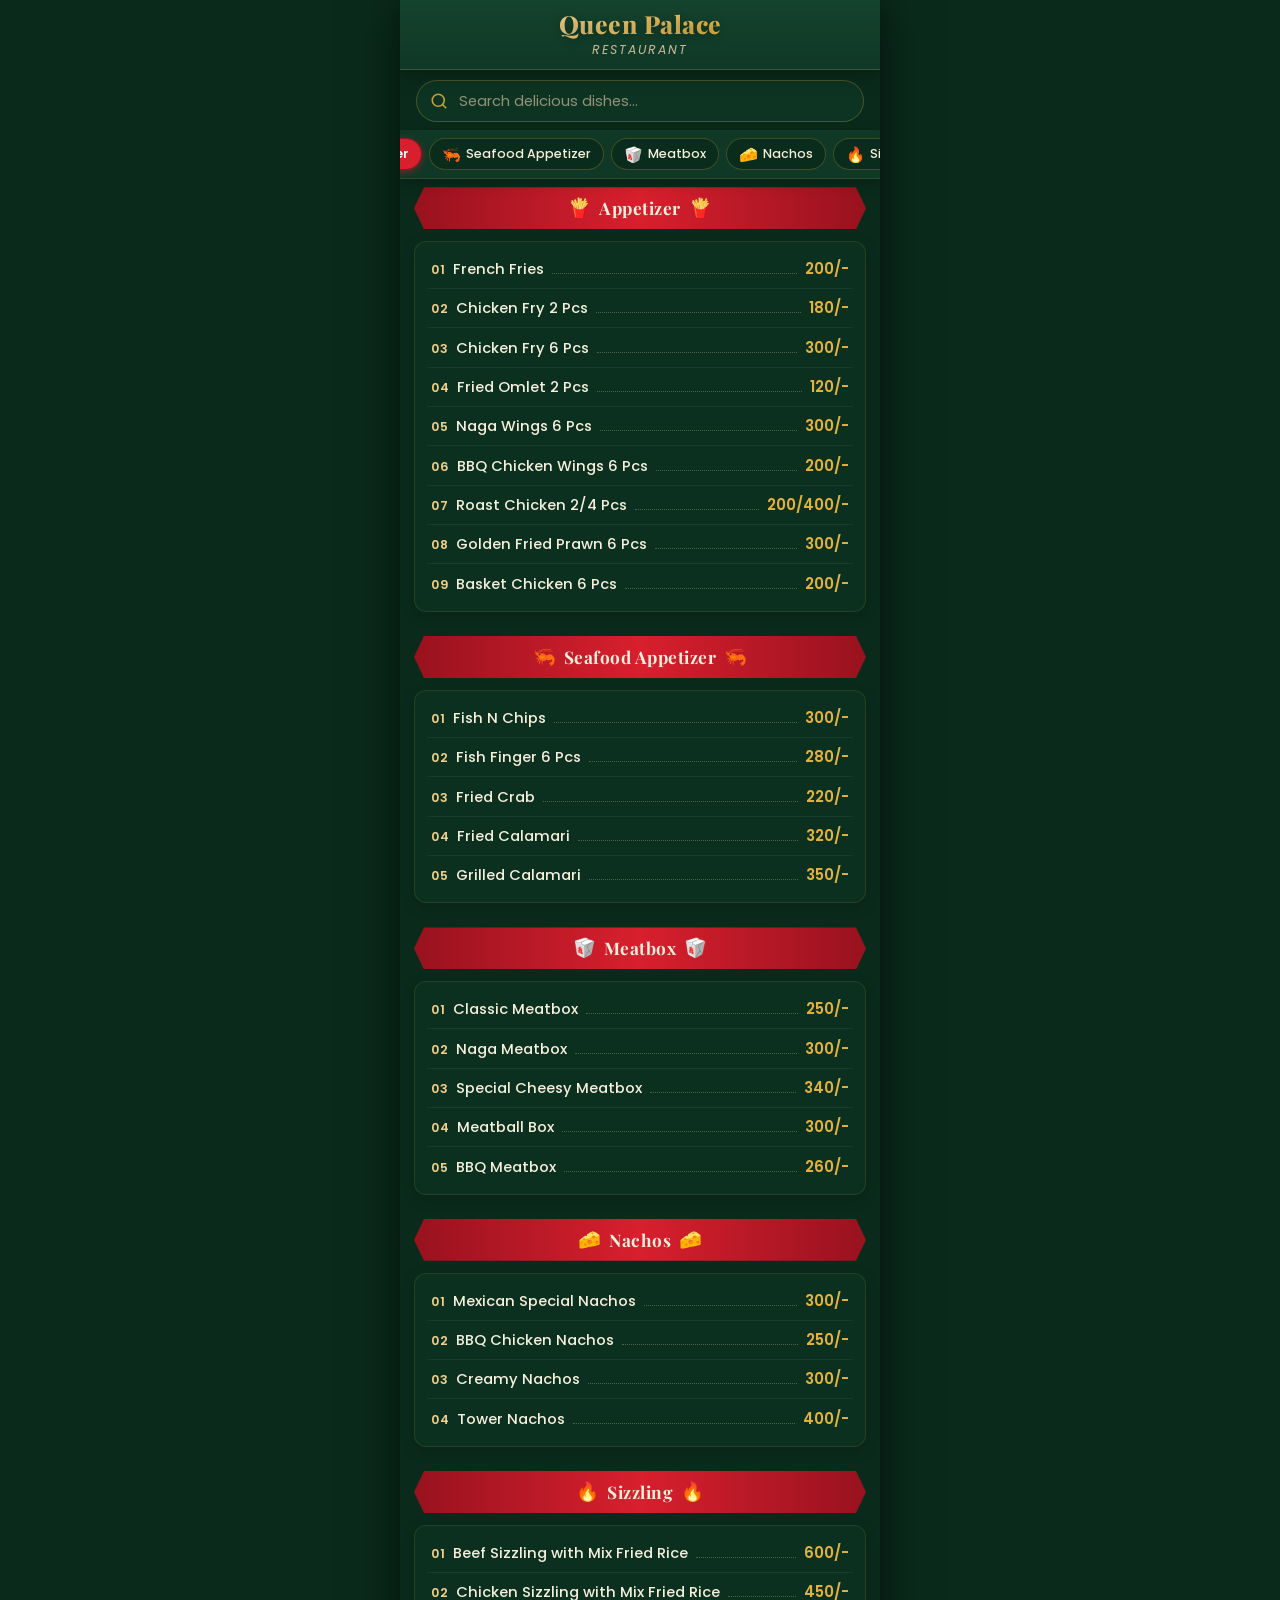
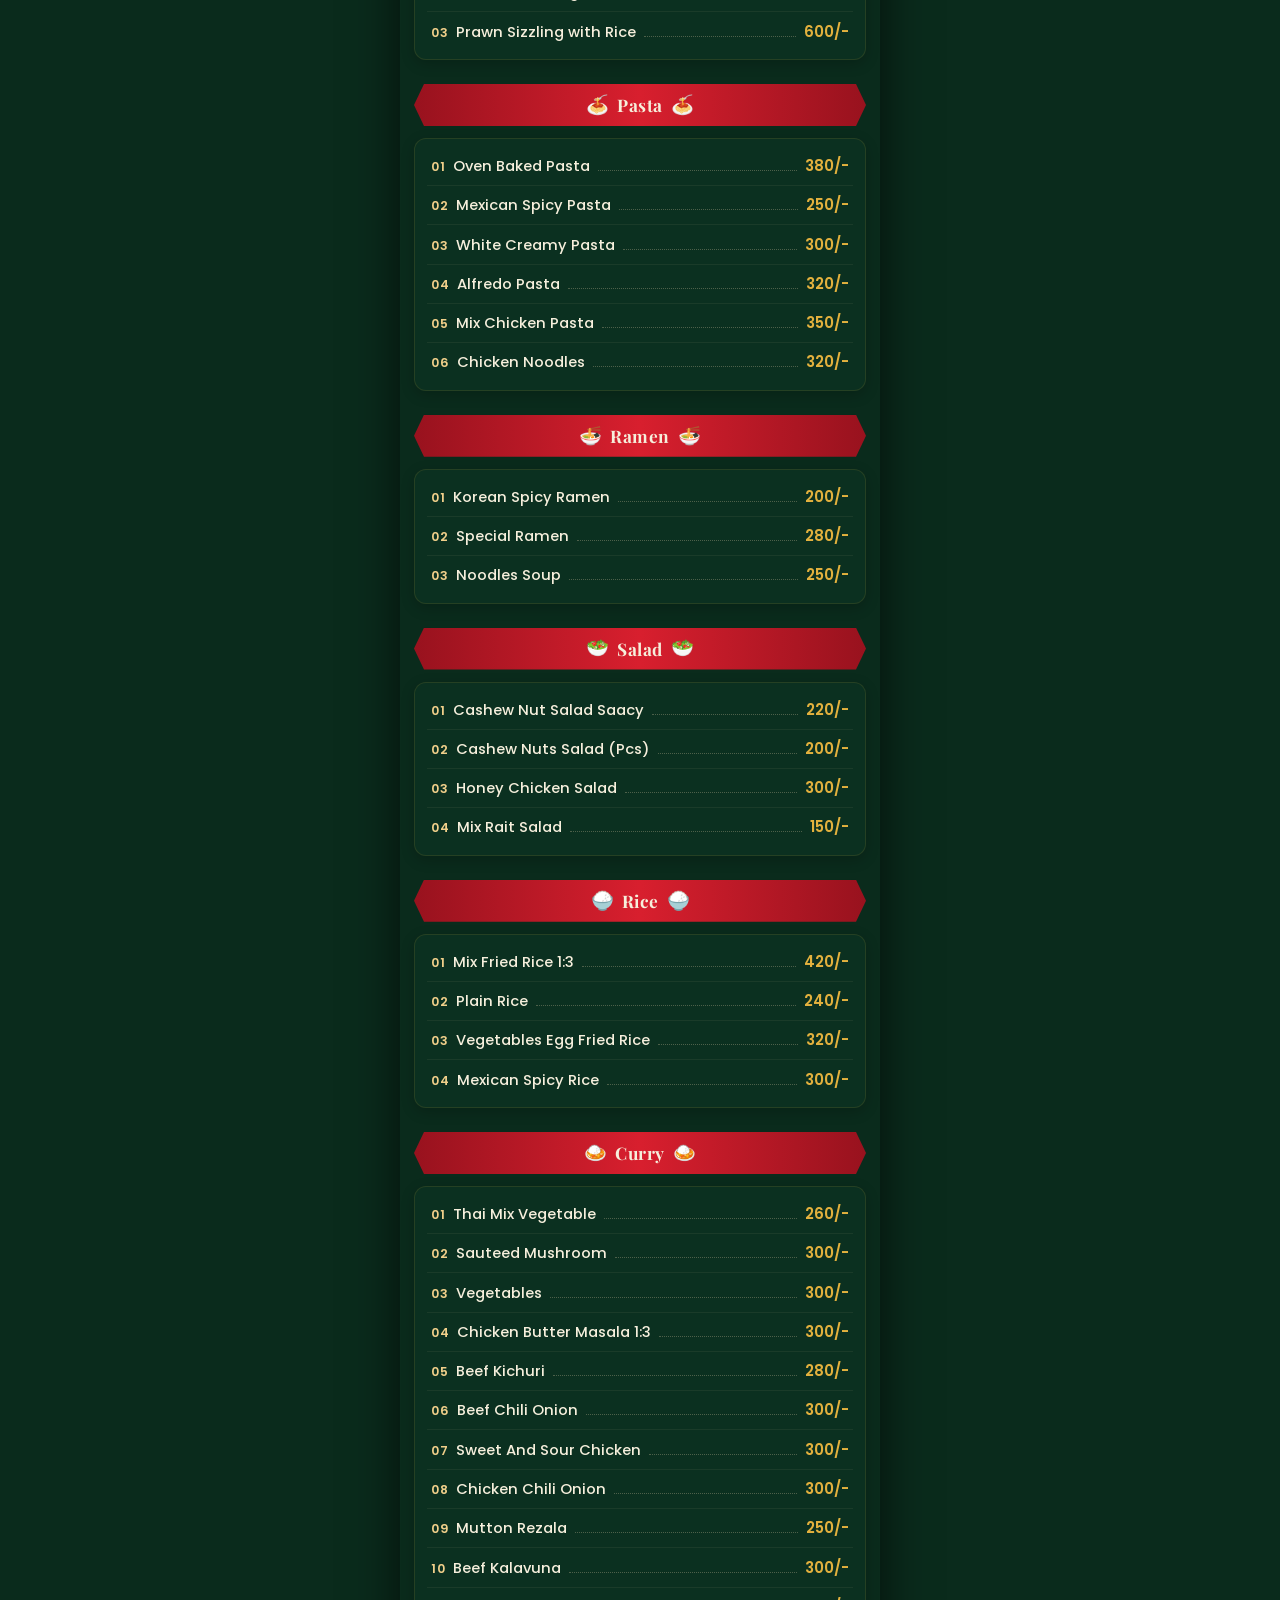
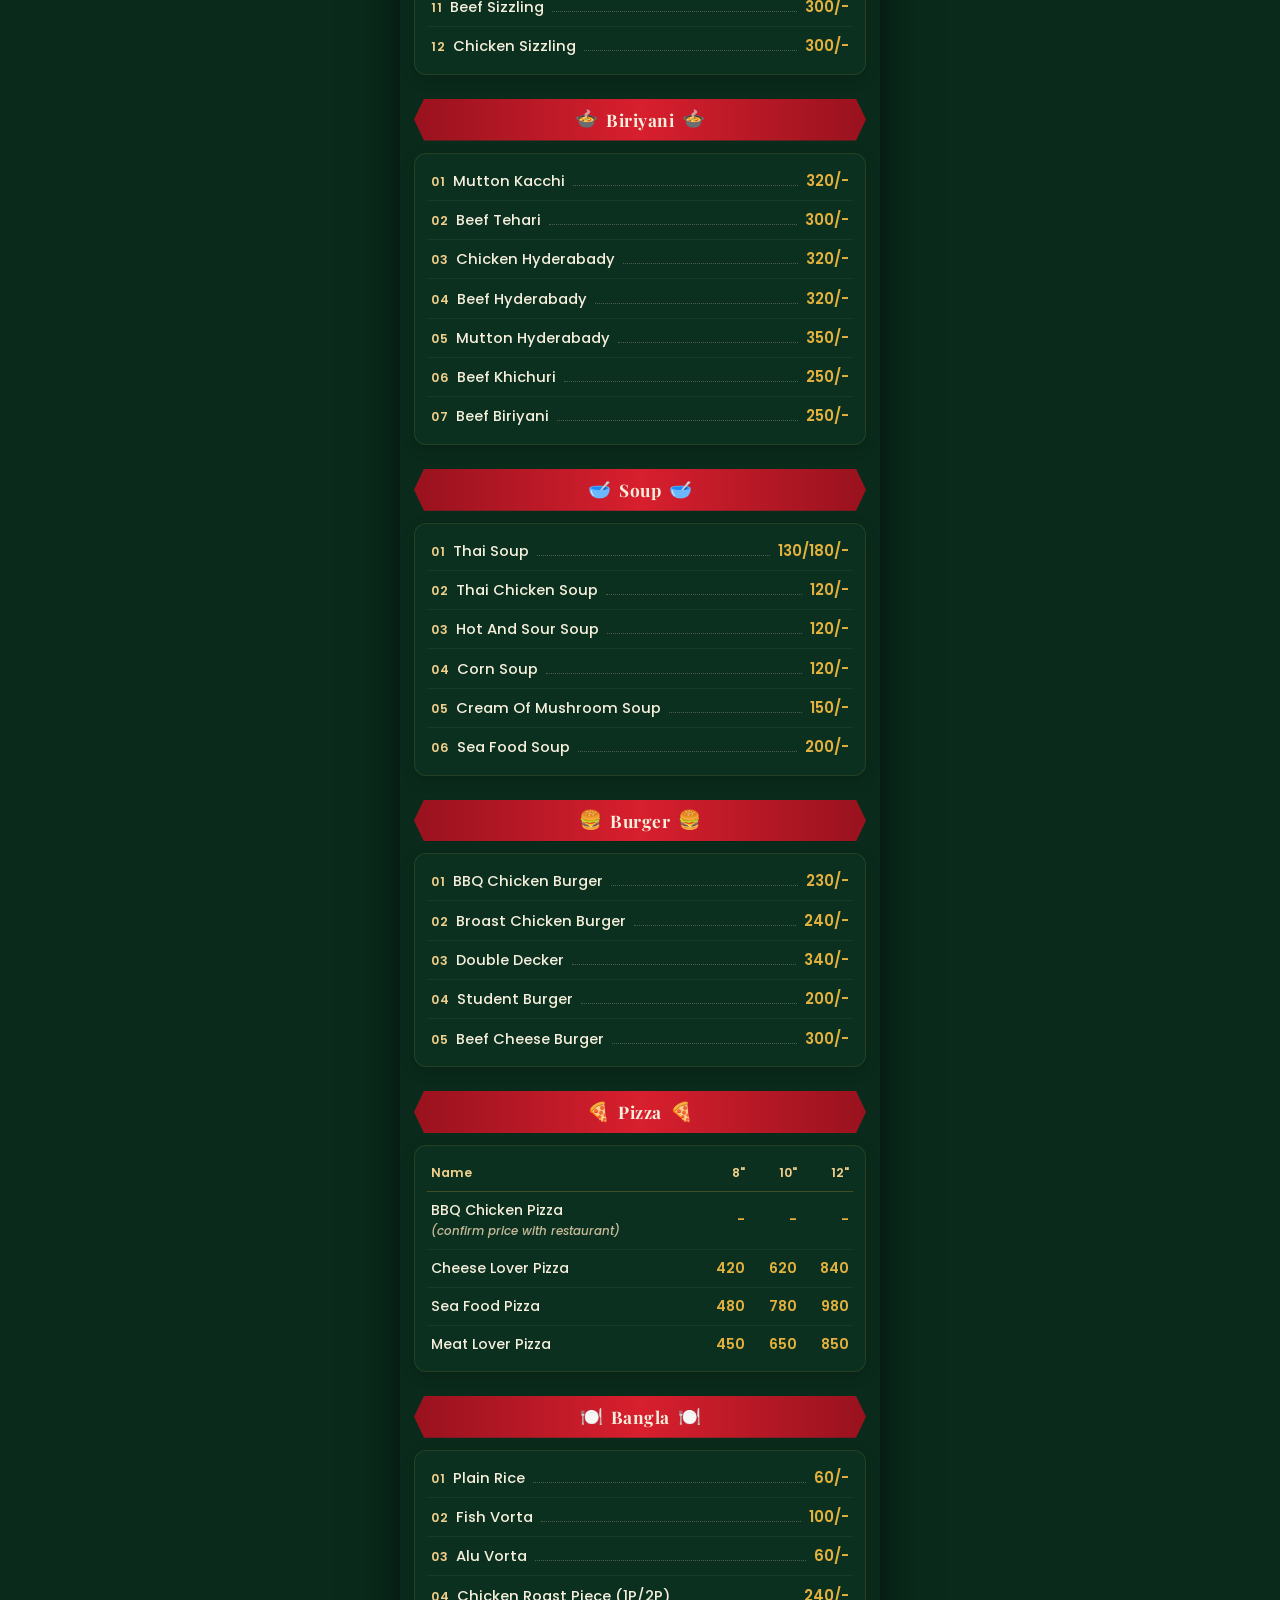
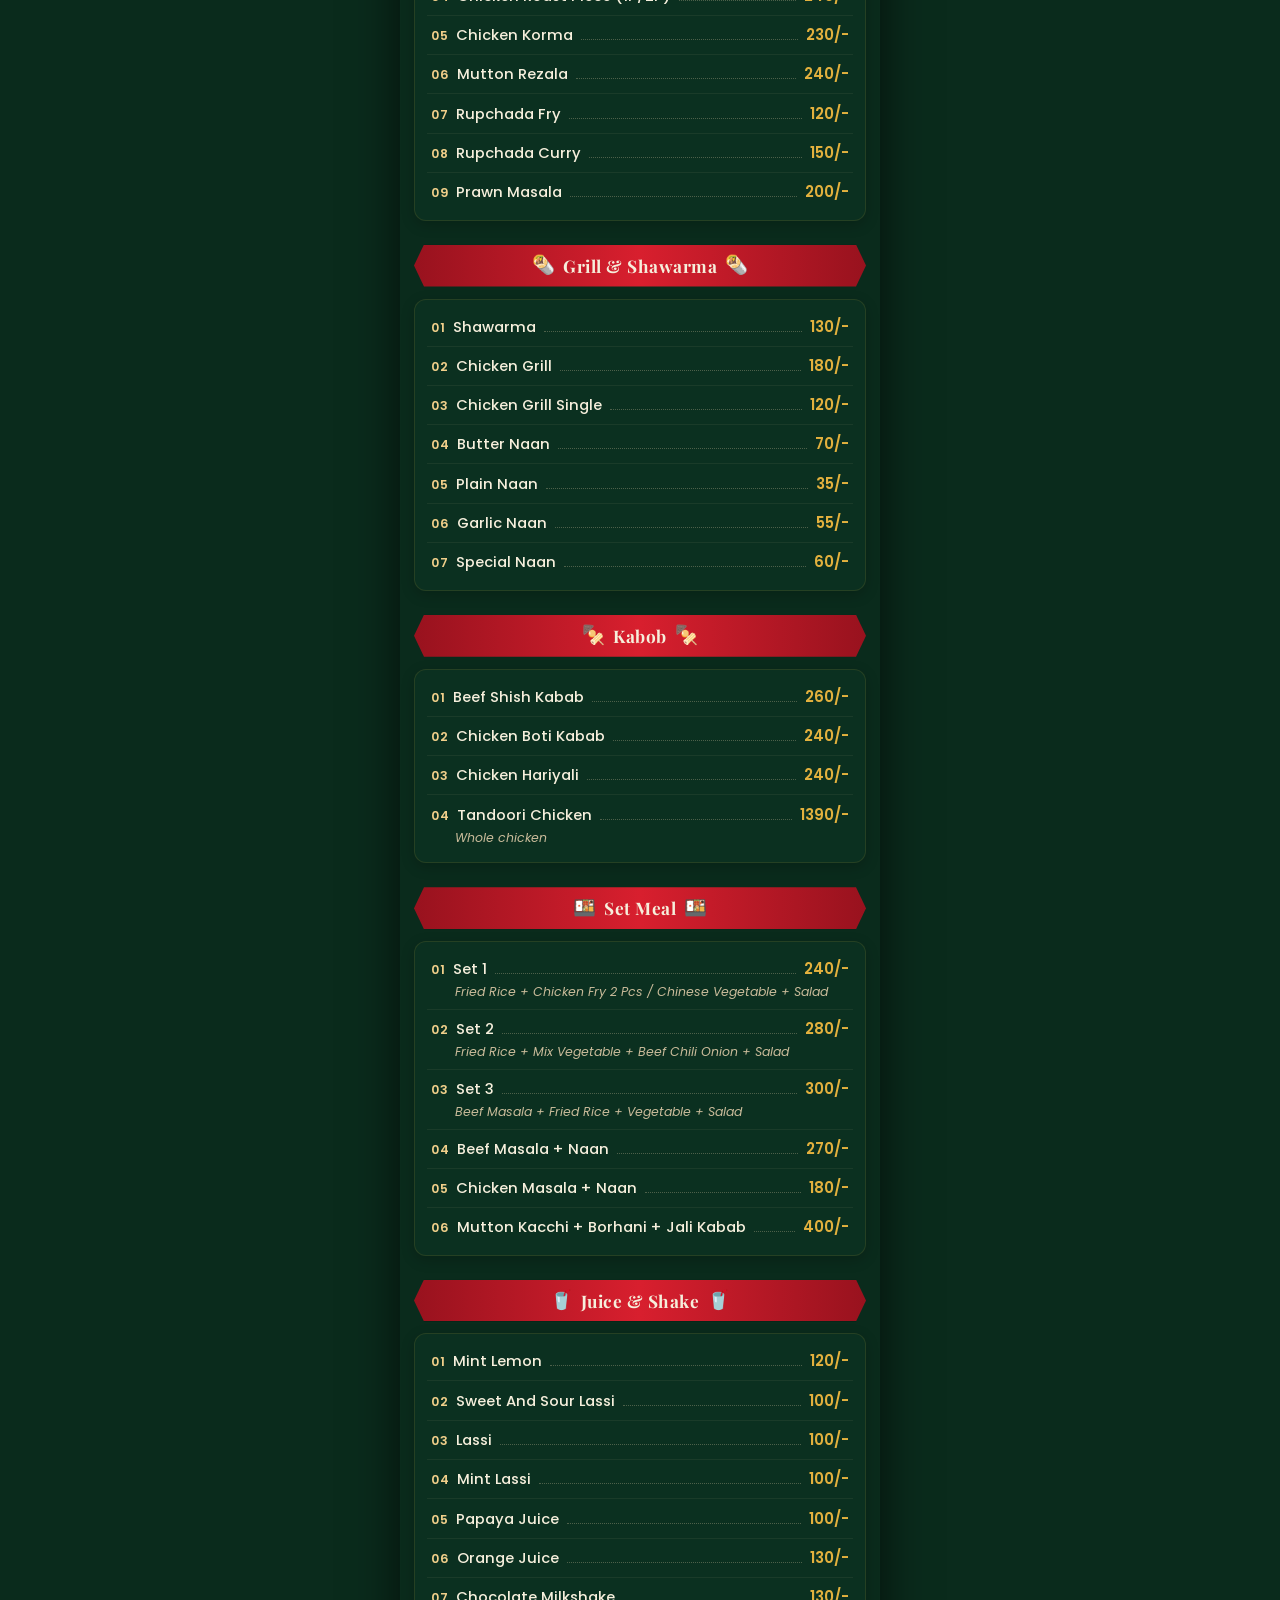
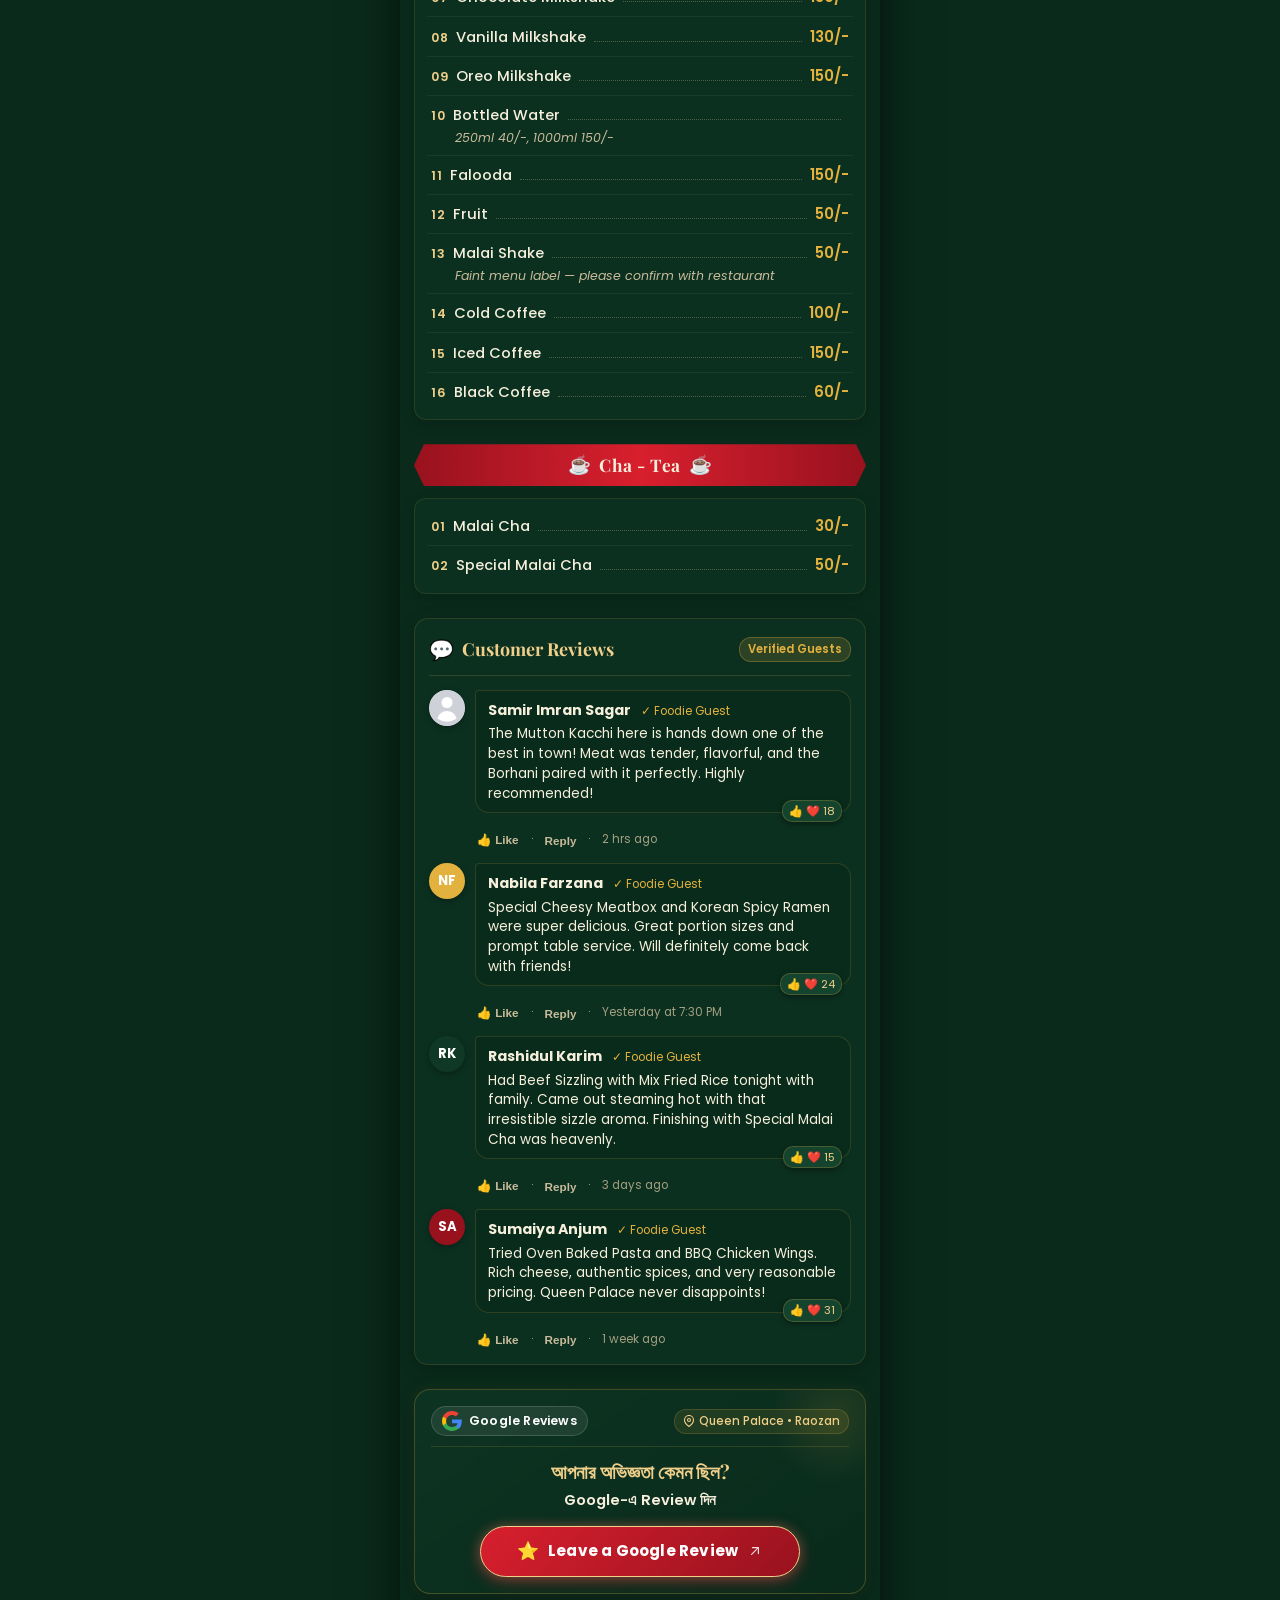
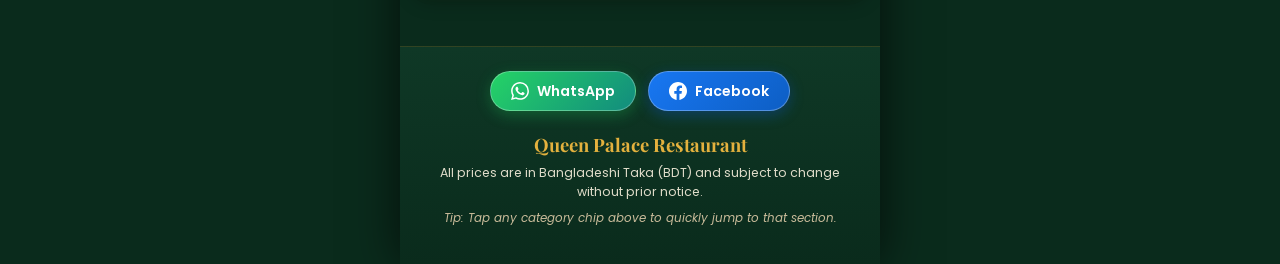
==== commit c5cc2637: "feat: migrate menu data to modular TypeScript Decouple menu data from index.html by implementing  Ty" ====
--- a/index.html
+++ b/index.html
@@ -1,37 +1,3 @@
-<!--
-================================================================================
-QUEEN PALACE RESTAURANT - MOBILE MENU WEBSITE
-================================================================================
-QUICK GUIDE FOR EDITING CONTENT:
-All menu items, prices, and customer reviews are stored in the clearly marked
-data blocks inside the <script> section at the bottom of this file (under
-MENU_DATA and REVIEWS_DATA). You do NOT need to touch any HTML or CSS to make updates!
-
-1. HOW TO CHANGE A PRICE:
-   - Scroll down to the <script> tag near the bottom.
-   - Look inside `MENU_DATA` for the dish you want to change.
-   - Find the `price` property (for example: price: "200/-") and edit the number.
-   - For Pizza prices, update the `prices` array: prices: ["420", "620", "840"].
-
-2. HOW TO ADD A NEW DISH:
-   - In `MENU_DATA`, find the category you want to add a dish to.
-   - Inside that category's `items` list, copy an existing item line and paste it.
-   - Change the `name` and `price`. Item numbering (01, 02...) is formatted automatically!
-   - For combo/set meal dishes with descriptions, include the `desc` field:
-     { name: "My New Set Meal", price: "320/-", desc: "Served with Fried Rice & Salad" }
-
-3. HOW TO ADD OR REMOVE A REVIEW:
-   - In the <script> tag, locate `REVIEWS_DATA`.
-   - To REMOVE a review: simply delete or comment out that review object { ... }.
-   - To ADD a new review: copy an existing review object, paste it into the list,
-     and update `author`, `initials`, `time`, `text`, and `likes`.
-
-4. HOW TO CHANGE WHATSAPP OR FACEBOOK LINKS:
-   - Search for `8801886929343` in this file and replace it with your WhatsApp number
-     in international format (country code first, without '+', spaces, or dashes).
-   - Search for `https://www.facebook.com/queenplacerestaurant/` to update the Facebook page link.
-================================================================================
--->
 <!doctype html>
 <html lang="en">
 <head>
@@ -49,1201 +15,8 @@
   <link rel="preconnect" href="https://fonts.gstatic.com" crossorigin />
   <link href="https://fonts.googleapis.com/css2?family=Playfair+Display:wght@600;700;800&family=Poppins:wght@400;500;600;700&display=swap" rel="stylesheet" />
 
-  <style>
-    /* ===== DESIGN TOKENS & RESET ===== */
-    :root {
-      --green-deep: #0a2b1c;
-      --green-panel: #0f3826;
-      --green-panel-2: #14432e;
-      --red: #d81f2e;
-      --red-dark: #98121e;
-      --gold: #e3b13e;
-      --gold-soft: #f0cf8a;
-      --cream: #f6efdc;
-      --cream-dim: #c9bb9a;
-
-      /* Dynamic header & nav heights set via JavaScript */
-      --header-actual-h: 70px;
-      --nav-actual-h: 46px;
-    }
-
-    * {
-      box-sizing: border-box;
-      margin: 0;
-      padding: 0;
-      -webkit-tap-highlight-color: transparent;
-    }
-
-    html {
-      scroll-behavior: smooth;
-      background-color: #05170f;
-      overflow-x: hidden;
-      overflow-y: auto;
-      -webkit-overflow-scrolling: touch;
-      touch-action: manipulation;
-      min-height: 100%;
-    }
-
-    body {
-      background-color: var(--green-deep);
-      color: var(--cream);
-      font-family: 'Poppins', -apple-system, BlinkMacSystemFont, 'Segoe UI', sans-serif;
-      font-size: 14.5px;
-      line-height: 1.5;
-      overflow-x: clip;
-      overflow-y: visible;
-      min-height: 100%;
-      -webkit-overflow-scrolling: touch;
-      touch-action: manipulation;
-      -webkit-font-smoothing: antialiased;
-      -moz-osx-font-smoothing: grayscale;
-    }
-
-    /* ===== MOBILE-FIRST APP SHELL ===== */
-    .app-shell {
-      width: 100%;
-      max-width: 480px;
-      margin: 0 auto;
-      background-color: var(--green-deep);
-      min-height: 100vh;
-      position: relative;
-      box-shadow: 0 0 45px rgba(0, 0, 0, 0.65);
-      display: flex;
-      flex-direction: column;
-      overflow-x: clip;
-    }
-
-    /* ===== FOOD-FALLING ENTRANCE SHOWER (SILKY SMOOTH GPU-OPTIMIZED) ===== */
-    #food-shower-overlay {
-      position: fixed;
-      top: 0;
-      left: 0;
-      width: 100%;
-      height: 100%;
-      pointer-events: none !important;
-      z-index: 99990;
-      overflow: hidden;
-      contain: strict;
-    }
-
-    .food-shower-item {
-      position: absolute;
-      top: 0;
-      left: var(--item-left, 50%);
-      pointer-events: none !important;
-      user-select: none;
-      -webkit-user-select: none;
-      contain: layout style paint;
-      will-change: transform, opacity;
-      transform: translate3d(0, -90px, 0) rotate(var(--rot-start, 0deg));
-      backface-visibility: hidden;
-      -webkit-backface-visibility: hidden;
-      animation-name: foodFallDownward;
-      animation-timing-function: cubic-bezier(0.33, 0, 0.45, 1);
-      animation-fill-mode: forwards;
-      display: flex;
-      align-items: center;
-      justify-content: center;
-      line-height: 1;
-    }
-
-    .food-shower-item .food-emoji {
-      display: inline-block;
-      font-size: var(--item-font-size, 42px);
-      line-height: 1;
-      font-family: "Apple Color Emoji", "Segoe UI Emoji", "Segoe UI Symbol", "Noto Color Emoji", sans-serif;
-      text-rendering: optimizeSpeed;
-      -webkit-font-smoothing: antialiased;
-      text-shadow: 0 4px 10px rgba(0, 0, 0, 0.45);
-      pointer-events: none !important;
-      transform: translateZ(0);
-      backface-visibility: hidden;
-    }
-
-    @keyframes foodFallDownward {
-      0% {
-        transform: translate3d(0, -90px, 0) rotate(var(--rot-start, 0deg));
-        opacity: 0;
-      }
-      6% {
-        opacity: 1;
-      }
-      88% {
-        opacity: 1;
-      }
-      100% {
-        transform: translate3d(var(--drift-x, 0px), calc(100vh + 100px), 0) rotate(var(--rot-end, 0deg));
-        opacity: 0;
-      }
-    }
-
-    /* Keep #entrance-curtain hidden so website loads normally */
-    #entrance-curtain {
-      display: none !important;
-    }
-
-    /* ===== STICKY HEADER ===== */
-    header.top {
-      position: sticky;
-      top: env(safe-area-inset-top, 0px);
-      z-index: 100;
-      background: linear-gradient(180deg, var(--green-panel-2) 0%, var(--green-panel) 100%);
-      border-bottom: 1px solid rgba(227, 177, 62, 0.2);
-      box-shadow: 0 4px 18px rgba(0, 0, 0, 0.35);
-      padding: 10px 16px 10px;
-      display: flex;
-      align-items: center;
-      justify-content: center;
-      text-align: center;
-      animation: headerFadeUp 0.6s ease-out;
-    }
-
-    @keyframes headerFadeUp {
-      from { opacity: 0; transform: translateY(-8px); }
-      to { opacity: 1; transform: translateY(0); }
-    }
-
-    .brand-titles {
-      display: flex;
-      flex-direction: column;
-      align-items: center;
-      text-align: center;
-    }
-
-    .brand-title {
-      font-family: 'Playfair Display', Georgia, serif;
-      font-size: 1.55rem;
-      font-weight: 800;
-      line-height: 1.15;
-      letter-spacing: 0.5px;
-      background: linear-gradient(135deg, var(--gold-soft) 0%, var(--gold) 100%);
-      -webkit-background-clip: text;
-      -webkit-text-fill-color: transparent;
-      text-shadow: 0 2px 10px rgba(0,0,0,0.3);
-    }
-
-    .brand-subtitle {
-      font-size: 0.78rem;
-      color: var(--cream-dim);
-      font-style: italic;
-      letter-spacing: 2px;
-      text-transform: uppercase;
-      margin-top: 2px;
-    }
-
-    /* ===== SEARCH BAR ===== */
-    .search-container {
-      padding: 10px 16px 8px;
-      background: var(--green-deep);
-      transition: padding 0.28s cubic-bezier(0.16, 1, 0.3, 1),
-                  background-color 0.28s ease,
-                  box-shadow 0.28s ease;
-      will-change: padding;
-    }
-
-    /* Entire container gently expands on interaction to improve mobile touch visibility */
-    .search-container:focus-within,
-    .search-container.is-focused {
-      padding: 14px 14px 12px;
-      background: #09281a;
-      box-shadow: 0 6px 22px rgba(0, 0, 0, 0.35);
-    }
-
-    .search-input-wrap {
-      position: relative;
-      display: flex;
-      align-items: center;
-      transition: transform 0.28s cubic-bezier(0.16, 1, 0.3, 1);
-    }
-
-    .search-icon {
-      position: absolute;
-      left: 14px;
-      width: 18px;
-      height: 18px;
-      color: var(--gold);
-      pointer-events: none;
-      opacity: 0.85;
-      transform-origin: center center;
-      transition: transform 0.25s ease, opacity 0.25s ease, color 0.25s ease, filter 0.25s ease;
-    }
-
-    /* Subtle pulse animation for search icon on focus */
-    @keyframes searchIconPulse {
-      0% {
-        transform: scale(1);
-        opacity: 0.85;
-        filter: drop-shadow(0 0 0 rgba(227, 177, 62, 0));
-      }
-      50% {
-        transform: scale(1.22);
-        opacity: 1;
-        color: #fff3c9;
-        filter: drop-shadow(0 0 5px rgba(227, 177, 62, 0.85));
-      }
-      100% {
-        transform: scale(1);
-        opacity: 0.85;
-        filter: drop-shadow(0 0 0 rgba(227, 177, 62, 0));
-      }
-    }
-
-    .search-container:focus-within .search-icon,
-    .search-container.is-focused .search-icon,
-    .search-input:focus ~ .search-icon {
-      animation: searchIconPulse 1.6s ease-in-out infinite;
-      color: var(--gold);
-      opacity: 1;
-    }
-
-    .search-input {
-      width: 100%;
-      height: 42px;
-      padding: 0 42px 0 42px;
-      border-radius: 21px;
-      background-color: rgba(15, 56, 38, 0.7);
-      border: 1px solid rgba(227, 177, 62, 0.28);
-      color: var(--cream);
-      font-family: 'Poppins', sans-serif;
-      font-size: 0.92rem;
-      outline: none;
-      transition: height 0.28s cubic-bezier(0.16, 1, 0.3, 1),
-                  padding 0.28s cubic-bezier(0.16, 1, 0.3, 1),
-                  font-size 0.22s ease,
-                  background-color 0.22s ease,
-                  border-color 0.22s ease,
-                  box-shadow 0.22s ease;
-    }
-
-    .search-input::placeholder {
-      color: var(--cream-dim);
-      opacity: 0.7;
-    }
-
-    /* Expanded touch target & elevated focus state for mobile */
-    .search-container:focus-within .search-input,
-    .search-container.is-focused .search-input,
-    .search-input:focus {
-      height: 48px;
-      font-size: 0.96rem;
-      border-radius: 24px;
-      border-color: var(--gold);
-      background-color: rgba(20, 67, 46, 0.95);
-      box-shadow: 0 0 0 3px rgba(227, 177, 62, 0.28), 0 4px 16px rgba(0, 0, 0, 0.3);
-    }
-
-    .search-clear-btn {
-      position: absolute;
-      right: 12px;
-      width: 26px;
-      height: 26px;
-      background: rgba(227, 177, 62, 0.12);
-      border: 1px solid rgba(227, 177, 62, 0.25);
-      border-radius: 50%;
-      color: var(--cream-dim);
-      cursor: pointer;
-      display: none;
-      font-size: 13px;
-      line-height: 1;
-      align-items: center;
-      justify-content: center;
-      transition: all 0.2s ease;
-    }
-
-    .search-clear-btn:hover,
-    .search-clear-btn:active {
-      background: rgba(227, 177, 62, 0.28);
-      color: var(--gold);
-      border-color: var(--gold);
-    }
-
-    /* ===== STICKY CATEGORY NAV ===== */
-    nav.cat-nav {
-      position: sticky;
-      top: var(--header-actual-h);
-      z-index: 90;
-      background-color: var(--green-panel);
-      border-bottom: 1px solid rgba(227, 177, 62, 0.15);
-      box-shadow: 0 4px 12px rgba(0, 0, 0, 0.25);
-      padding: 8px 12px;
-      overflow-x: auto;
-      overflow-y: hidden;
-      white-space: nowrap;
-      scrollbar-width: none;
-      -ms-overflow-style: none;
-      -webkit-overflow-scrolling: touch;
-      touch-action: pan-x pan-y;
-      display: flex;
-      gap: 7px;
-    }
-
-    nav.cat-nav::-webkit-scrollbar {
-      display: none;
-    }
-
-    .cat-chip {
-      display: inline-flex;
-      align-items: center;
-      gap: 5px;
-      font-family: inherit;
-      -webkit-appearance: none;
-      appearance: none;
-      outline: none;
-      background-color: rgba(10, 43, 28, 0.85);
-      border: 1px solid rgba(227, 177, 62, 0.25);
-      color: var(--cream);
-      padding: 6px 12px;
-      border-radius: 18px;
-      font-size: 0.78rem;
-      font-weight: 500;
-      text-decoration: none;
-      cursor: pointer;
-      transition: background-color 0.2s, border-color 0.2s, color 0.2s, transform 0.15s;
-      flex-shrink: 0;
-    }
-
-    .cat-chip:active {
-      transform: scale(0.96);
-    }
-
-    .cat-chip.active {
-      background-color: var(--red);
-      border-color: var(--red-dark);
-      color: #ffffff;
-      box-shadow: 0 2px 8px rgba(216, 31, 46, 0.45);
-      font-weight: 600;
-    }
-
-    .cat-chip .chip-emoji {
-      font-size: 0.95rem;
-      line-height: 1;
-    }
-
-    /* ===== MENU SECTIONS CONTAINER ===== */
-    main.menu-content {
-      flex: 1;
-      padding: 8px 14px 28px;
-    }
-
-    /* Category Section */
-    .cat-section {
-      margin-bottom: 24px;
-      /* Scroll-margin dynamically calculated from measured heights */
-      scroll-margin-top: calc(var(--header-actual-h) + var(--nav-actual-h) + 10px);
-      opacity: 0;
-      transform: translateY(16px);
-      transition: opacity 0.5s ease-out, transform 0.5s ease-out;
-    }
-
-    .cat-section.is-revealed {
-      opacity: 1;
-      transform: translateY(0);
-    }
-
-    /* Ribbon Header */
-    .cat-ribbon {
-      position: relative;
-      overflow: hidden;
-      background: linear-gradient(90deg, var(--red-dark) 0%, var(--red) 50%, var(--red-dark) 100%);
-      color: var(--cream);
-      text-align: center;
-      padding: 8px 18px;
-      margin-bottom: 12px;
-      /* Torn-flag / ribbon notches on both ends */
-      clip-path: polygon(10px 0%, calc(100% - 10px) 0%, 100% 50%, calc(100% - 10px) 100%, 10px 100%, 0% 50%);
-      box-shadow: 0 3px 10px rgba(0, 0, 0, 0.4);
-      display: flex;
-      align-items: center;
-      justify-content: center;
-      gap: 8px;
-    }
-
-    /* Keep ribbon text and emojis above the shine sweep */
-    .cat-ribbon h2,
-    .cat-ribbon .ribbon-emoji {
-      position: relative;
-      z-index: 2;
-    }
-
-    /* Subtle Animated Shine Sweep Effect Across the Red Tagline Line */
-    @keyframes ribbonShineSweep {
-      0% {
-        transform: translateX(-160%) skewX(-24deg);
-        opacity: 0;
-      }
-      2.5% {
-        opacity: 0.9;
-      }
-      22% {
-        opacity: 0.9;
-      }
-      25% {
-        transform: translateX(380%) skewX(-24deg);
-        opacity: 0;
-      }
-      25.01%, 100% {
-        transform: translateX(-160%) skewX(-24deg);
-        opacity: 0;
-      }
-    }
-
-    .cat-ribbon::after {
-      content: '';
-      position: absolute;
-      top: -50%;
-      left: 0;
-      width: 38%;
-      height: 200%;
-      background: linear-gradient(
-        90deg,
-        rgba(255, 255, 255, 0) 0%,
-        rgba(255, 220, 220, 0.12) 20%,
-        rgba(255, 255, 255, 0.48) 50%,
-        rgba(255, 220, 220, 0.12) 80%,
-        rgba(255, 255, 255, 0) 100%
-      );
-      transform: translateX(-160%) skewX(-24deg);
-      filter: blur(2.5px);
-      pointer-events: none;
-      z-index: 1;
-      will-change: transform, opacity;
-      animation: ribbonShineSweep 6s cubic-bezier(0.35, 0, 0.25, 1) infinite;
-      animation-delay: var(--shine-delay, 0s);
-    }
-
-    /* Independent staggered delay fallback for tagline lines */
-    .cat-section:nth-child(6n+1) .cat-ribbon::after { animation-delay: 0s; }
-    .cat-section:nth-child(6n+2) .cat-ribbon::after { animation-delay: 1.1s; }
-    .cat-section:nth-child(6n+3) .cat-ribbon::after { animation-delay: 2.2s; }
-    .cat-section:nth-child(6n+4) .cat-ribbon::after { animation-delay: 3.3s; }
-    .cat-section:nth-child(6n+5) .cat-ribbon::after { animation-delay: 4.4s; }
-    .cat-section:nth-child(6n+6) .cat-ribbon::after { animation-delay: 5.5s; }
-
-    .cat-ribbon h2 {
-      font-family: 'Playfair Display', Georgia, serif;
-      font-size: 1.08rem;
-      font-weight: 700;
-      letter-spacing: 0.5px;
-      text-transform: capitalize;
-    }
-
-    .cat-ribbon .ribbon-emoji {
-      font-size: 1.15rem;
-      line-height: 1;
-    }
-
-    /* Category Items Card */
-    .items-container {
-      background-color: rgba(15, 56, 38, 0.45);
-      border: 1px solid rgba(227, 177, 62, 0.12);
-      border-radius: 12px;
-      padding: 8px 12px;
-      box-shadow: 0 4px 14px rgba(0, 0, 0, 0.2);
-    }
-
-    /* Smooth Fade-In Animation for Menu Items */
-    @keyframes menuItemFadeIn {
-      0% {
-        opacity: 0;
-        transform: translateY(8px);
-      }
-      100% {
-        opacity: 1;
-        transform: translateY(0);
-      }
-    }
-
-    .item-row.item-fade-in,
-    .combo-row.item-fade-in,
-    .pizza-row.item-fade-in,
-    .item-row.item-pop-in,
-    .combo-row.item-pop-in,
-    .pizza-row.item-pop-in {
-      animation: menuItemFadeIn 0.35s cubic-bezier(0.16, 1, 0.3, 1) both;
-      animation-delay: var(--pop-delay, 0ms);
-      transform-origin: center left;
-      will-change: transform, opacity;
-    }
-
-    /* Item Row: 01 Name ..... Price */
-    .item-row {
-      display: flex;
-      align-items: baseline;
-      padding: 8px 4px;
-      border-bottom: 1px solid rgba(201, 187, 154, 0.08);
-      font-size: 0.92rem;
-    }
-
-    .item-row:last-child {
-      border-bottom: none;
-    }
-
-    .item-num {
-      color: var(--gold-soft);
-      font-weight: 600;
-      font-size: 0.78rem;
-      margin-right: 8px;
-      letter-spacing: 0.5px;
-      flex-shrink: 0;
-    }
-
-    .item-name {
-      color: var(--cream);
-      font-weight: 500;
-      flex-shrink: 0;
-    }
-
-    .item-dots {
-      flex: 1;
-      border-bottom: 1.5px dotted rgba(201, 187, 154, 0.35);
-      margin: 0 8px;
-      height: 1em;
-    }
-
-    .item-price {
-      color: var(--gold);
-      font-weight: 600;
-      white-space: nowrap;
-      flex-shrink: 0;
-      font-size: 0.93rem;
-    }
-
-    /* Combo Row: Name + Price, with Description underneath */
-    .combo-row {
-      padding: 8px 4px;
-      border-bottom: 1px solid rgba(201, 187, 154, 0.08);
-    }
-
-    .combo-row:last-child {
-      border-bottom: none;
-    }
-
-    .combo-main {
-      display: flex;
-      align-items: baseline;
-      font-size: 0.92rem;
-    }
-
-    .combo-desc {
-      font-size: 0.78rem;
-      color: var(--cream-dim);
-      margin-top: 3px;
-      padding-left: 24px;
-      font-style: italic;
-      line-height: 1.4;
-    }
-
-    /* Special Pizza Size Table */
-    .pizza-table {
-      width: 100%;
-      border-collapse: collapse;
-      margin-top: 4px;
-    }
-
-    .pizza-table th {
-      color: var(--gold-soft);
-      font-size: 0.78rem;
-      font-weight: 600;
-      padding: 6px 4px 8px;
-      border-bottom: 1.5px solid rgba(227, 177, 62, 0.25);
-    }
-
-    .pizza-table th.col-name {
-      text-align: left;
-      font-family: 'Poppins', sans-serif;
-    }
-
-    .pizza-table th.col-size {
-      text-align: right;
-      width: 52px;
-      font-family: 'Poppins', sans-serif;
-    }
-
-    .pizza-table td {
-      padding: 8px 4px;
-      border-bottom: 1px solid rgba(201, 187, 154, 0.08);
-      font-size: 0.88rem;
-    }
-
-    .pizza-table tr:last-child td {
-      border-bottom: none;
-    }
-
-    .pizza-table td.col-name {
-      color: var(--cream);
-      font-weight: 500;
-    }
-
-    .pizza-table td.col-price {
-      text-align: right;
-      color: var(--gold);
-      font-weight: 600;
-      white-space: nowrap;
-    }
-
-    .pizza-table .pizza-note {
-      font-size: 0.74rem;
-      color: var(--cream-dim);
-      font-style: italic;
-      display: block;
-      margin-top: 2px;
-    }
-
-    /* Search Empty State */
-    #search-empty {
-      display: none;
-      text-align: center;
-      padding: 40px 16px;
-      background-color: rgba(15, 56, 38, 0.35);
-      border-radius: 12px;
-      border: 1px dashed rgba(227, 177, 62, 0.3);
-      margin-top: 16px;
-    }
-
-    #search-empty .empty-icon {
-      font-size: 2.2rem;
-      margin-bottom: 10px;
-    }
-
-    #search-empty p {
-      color: var(--cream);
-      font-size: 1rem;
-      font-weight: 500;
-      margin-bottom: 12px;
-    }
-
-    #search-empty button {
-      background: var(--red);
-      color: #fff;
-      border: none;
-      padding: 8px 16px;
-      border-radius: 16px;
-      font-size: 0.82rem;
-      cursor: pointer;
-    }
-
-    /* ===== REVIEWS SECTION (Facebook-Comment Style) ===== */
-    .reviews-section {
-      margin-top: 20px;
-      margin-bottom: 24px;
-      background-color: rgba(15, 56, 38, 0.45);
-      border: 1px solid rgba(227, 177, 62, 0.15);
-      border-radius: 14px;
-      padding: 16px 14px;
-      box-shadow: 0 4px 16px rgba(0, 0, 0, 0.25);
-    }
-
-    .reviews-header {
-      display: flex;
-      align-items: center;
-      justify-content: space-between;
-      margin-bottom: 14px;
-      padding-bottom: 10px;
-      border-bottom: 1px solid rgba(227, 177, 62, 0.18);
-    }
-
-    .reviews-title-wrap {
-      display: flex;
-      align-items: center;
-      gap: 8px;
-    }
-
-    .reviews-title {
-      font-family: 'Playfair Display', Georgia, serif;
-      font-size: 1.12rem;
-      font-weight: 700;
-      color: var(--gold-soft);
-    }
-
-    .reviews-badge {
-      background-color: rgba(227, 177, 62, 0.15);
-      color: var(--gold);
-      font-size: 0.72rem;
-      padding: 3px 8px;
-      border-radius: 12px;
-      border: 1px solid rgba(227, 177, 62, 0.3);
-      font-weight: 600;
-    }
-
-    .reviews-list {
-      display: flex;
-      flex-direction: column;
-      gap: 14px;
-    }
-
-    .review-item {
-      display: flex;
-      gap: 10px;
-      align-items: flex-start;
-    }
-
-    .review-avatar {
-      width: 36px;
-      height: 36px;
-      border-radius: 50%;
-      display: flex;
-      align-items: center;
-      justify-content: center;
-      font-weight: 700;
-      font-size: 0.82rem;
-      color: #ffffff;
-      flex-shrink: 0;
-      box-shadow: 0 2px 6px rgba(0, 0, 0, 0.3);
-      text-transform: uppercase;
-      overflow: hidden;
-    }
-
-    .fb-default-avatar {
-      width: 100%;
-      height: 100%;
-      display: block;
-      border-radius: 50%;
-    }
-
-    .review-item-clickable {
-      cursor: pointer;
-      border-radius: 14px;
-      transition: transform 0.15s ease;
-    }
-
-    .review-item-clickable:hover .review-bubble {
-      border-color: rgba(227, 177, 62, 0.45);
-      background-color: rgba(14, 52, 34, 0.95);
-      box-shadow: 0 4px 14px rgba(0, 0, 0, 0.4);
-    }
-
-    .review-item-clickable:active {
-      transform: scale(0.99);
-    }
-
-    .review-avatar-link {
-      text-decoration: none;
-      cursor: pointer;
-      display: flex;
-      transition: transform 0.18s ease, filter 0.18s ease;
-    }
-
-    .review-avatar-link:hover {
-      transform: scale(1.08);
-      filter: brightness(1.08);
-    }
-
-    .review-bubble {
-      background-color: rgba(10, 43, 28, 0.85);
-      border: 1px solid rgba(227, 177, 62, 0.16);
-      border-radius: 14px;
-      border-top-left-radius: 4px;
-      padding: 9px 12px;
-      position: relative;
-      flex: 1;
-    }
-
-    .review-author {
-      font-weight: 700;
-      color: var(--cream);
-      font-size: 0.88rem;
-      display: inline-block;
-      margin-right: 6px;
-    }
-
-    .review-author-link {
-      text-decoration: none;
-      cursor: pointer;
-      display: inline-flex;
-      align-items: center;
-      gap: 5px;
-      transition: color 0.15s ease;
-    }
-
-    .review-author-link:hover {
-      color: var(--gold-soft);
-      text-decoration: underline;
-    }
-
-    .review-verified {
-      display: inline-flex;
-      align-items: center;
-      color: var(--gold);
-      font-size: 0.72rem;
-      gap: 3px;
-    }
-
-    .review-body {
-      color: var(--cream);
-      font-size: 0.85rem;
-      line-height: 1.45;
-      margin-top: 3px;
-    }
-
-    .review-reactions-pill {
-      position: absolute;
-      right: 8px;
-      bottom: -10px;
-      background-color: var(--green-panel-2);
-      border: 1px solid rgba(227, 177, 62, 0.25);
-      border-radius: 10px;
-      padding: 2px 6px;
-      display: flex;
-      align-items: center;
-      gap: 3px;
-      font-size: 0.7rem;
-      color: var(--gold-soft);
-      box-shadow: 0 2px 5px rgba(0, 0, 0, 0.4);
-    }
-
-    .review-footer {
-      display: flex;
-      align-items: center;
-      gap: 12px;
-      padding-left: 48px;
-      margin-top: 4px;
-      font-size: 0.73rem;
-      color: var(--cream-dim);
-    }
-
-    .review-footer-btn {
-      background: none;
-      border: none;
-      color: var(--cream-dim);
-      font-weight: 600;
-      font-size: inherit;
-      cursor: pointer;
-      padding: 0;
-      transition: color 0.15s;
-    }
-
-    .review-footer-btn:hover {
-      color: var(--gold);
-    }
-
-    .review-footer-btn.liked {
-      color: var(--gold);
-    }
-
-    .review-time {
-      color: var(--cream-dim);
-      opacity: 0.8;
-    }
-
-    /* ===== GOOGLE REVIEWS SECTION ===== */
-    .google-reviews-section {
-      margin-top: 22px;
-      margin-bottom: 24px;
-    }
-
-    .google-review-card {
-      background: linear-gradient(145deg, rgba(15, 56, 38, 0.65) 0%, rgba(10, 43, 28, 0.88) 100%);
-      border: 1px solid rgba(227, 177, 62, 0.25);
-      border-radius: 16px;
-      padding: 16px 16px 16px;
-      text-align: center;
-      box-shadow: 0 6px 20px rgba(0, 0, 0, 0.3), 0 0 14px rgba(227, 177, 62, 0.08);
-      position: relative;
-      overflow: hidden;
-    }
-
-    .google-review-card::before {
-      content: '';
-      position: absolute;
-      top: -35px;
-      right: -35px;
-      width: 130px;
-      height: 130px;
-      background: radial-gradient(circle, rgba(227, 177, 62, 0.12) 0%, transparent 70%);
-      pointer-events: none;
-    }
-
-    .google-review-header {
-      display: flex;
-      align-items: center;
-      justify-content: space-between;
-      gap: 10px;
-      margin-bottom: 12px;
-      padding-bottom: 10px;
-      border-bottom: 1px solid rgba(227, 177, 62, 0.16);
-      flex-wrap: wrap;
-    }
-
-    .google-brand-badge {
-      display: inline-flex;
-      align-items: center;
-      gap: 7px;
-      background: rgba(255, 255, 255, 0.08);
-      border: 1px solid rgba(255, 255, 255, 0.15);
-      padding: 4px 10px;
-      border-radius: 20px;
-      font-size: 0.78rem;
-      font-weight: 600;
-      color: #ffffff;
-      letter-spacing: 0.2px;
-    }
-
-    .google-brand-badge .google-icon {
-      flex-shrink: 0;
-    }
-
-    .restaurant-loc-chip {
-      display: inline-flex;
-      align-items: center;
-      gap: 4px;
-      color: var(--gold-soft);
-      font-size: 0.72rem;
-      font-weight: 500;
-      background: rgba(227, 177, 62, 0.1);
-      padding: 3px 8px;
-      border-radius: 12px;
-      border: 1px solid rgba(227, 177, 62, 0.2);
-    }
-
-    .google-review-title {
-      font-family: 'Playfair Display', Georgia, serif;
-      font-size: 1.18rem;
-      font-weight: 700;
-      color: var(--gold-soft);
-      margin-bottom: 4px;
-      line-height: 1.35;
-    }
-
-    .google-review-prompt {
-      font-size: 0.92rem;
-      font-weight: 600;
-      color: var(--cream);
-      margin-bottom: 15px;
-    }
-
-    .google-review-button {
-      display: inline-flex;
-      align-items: center;
-      justify-content: center;
-      gap: 9px;
-      width: 100%;
-      max-width: 320px;
-      padding: 13px 22px;
-      background: linear-gradient(135deg, var(--red) 0%, var(--red-dark) 100%);
-      color: #ffffff !important;
-      text-decoration: none;
-      font-weight: 700;
-      font-size: 0.95rem;
-      border-radius: 28px;
-      border: 1.5px solid var(--gold-soft);
-      box-shadow: 0 4px 16px rgba(216, 31, 46, 0.45), 0 0 12px rgba(240, 207, 138, 0.25);
-      cursor: pointer;
-      transition: transform 0.2s ease, box-shadow 0.2s ease, background 0.2s ease;
-      letter-spacing: 0.2px;
-      -webkit-tap-highlight-color: transparent;
-    }
-
-    .google-review-button:hover {
-      transform: translateY(-2px);
-      box-shadow: 0 6px 20px rgba(216, 31, 46, 0.55), 0 0 16px rgba(240, 207, 138, 0.4);
-      color: #ffffff;
-    }
-
-    .google-review-button:active {
-      transform: scale(0.97);
-      box-shadow: 0 2px 8px rgba(216, 31, 46, 0.4);
-    }
-
-    .google-review-button .btn-star-icon {
-      font-size: 1.1rem;
-      line-height: 1;
-    }
-
-    .google-review-button .btn-label {
-      font-family: 'Poppins', sans-serif;
-    }
-
-    .google-review-button .btn-arrow {
-      opacity: 0.85;
-      transition: transform 0.2s ease;
-      flex-shrink: 0;
-    }
-
-    .google-review-button:hover .btn-arrow {
-      transform: translate(2px, -2px);
-      opacity: 1;
-    }
-
-    /* ===== FLOATING BACK TO TOP BUTTON ===== */
-    #back-to-top {
-      position: fixed;
-      bottom: 24px;
-      right: max(20px, calc(50vw - 220px));
-      width: 44px;
-      height: 44px;
-      border-radius: 50%;
-      background: radial-gradient(circle at 35% 35%, var(--red) 0%, var(--red-dark) 100%);
-      color: #ffffff;
-      border: 1.5px solid var(--gold-soft);
-      box-shadow: 0 4px 14px rgba(0, 0, 0, 0.6), 0 0 10px rgba(216, 31, 46, 0.4);
-      display: flex;
-      align-items: center;
-      justify-content: center;
-      font-size: 1.25rem;
-      font-weight: 700;
-      cursor: pointer;
-      opacity: 0;
-      pointer-events: none;
-      transform: translateY(12px);
-      transition: opacity 0.28s ease, transform 0.28s ease;
-      z-index: 95;
-    }
-
-    #back-to-top.visible {
-      opacity: 1;
-      pointer-events: auto;
-      transform: translateY(0);
-    }
-
-    #back-to-top:active {
-      transform: scale(0.92);
-    }
-
-    /* ===== FOOTER ===== */
-    footer.site-footer {
-      background: linear-gradient(180deg, var(--green-panel) 0%, var(--green-deep) 100%);
-      border-top: 1px solid rgba(227, 177, 62, 0.18);
-      padding: 24px 16px 36px;
-      text-align: center;
-      color: var(--cream-dim);
-      font-size: 0.78rem;
-      margin-top: auto;
-    }
-
-    .footer-actions-wrap,
-    .footer-whatsapp-wrap {
-      margin-bottom: 20px;
-      display: flex;
-      justify-content: center;
-      align-items: center;
-      gap: 12px;
-      flex-wrap: wrap;
-    }
-
-    .footer-action-btn,
-    .footer-whatsapp-btn {
-      display: inline-flex;
-      align-items: center;
-      justify-content: center;
-      gap: 8px;
-      font-family: 'Poppins', -apple-system, BlinkMacSystemFont, sans-serif;
-      font-size: 0.88rem;
-      font-weight: 600;
-      line-height: 1;
-      padding: 10px 20px;
-      border-radius: 9999px;
-      text-decoration: none;
-      border: 1.5px solid rgba(255, 255, 255, 0.28);
-      transition: transform 0.2s cubic-bezier(0.16, 1, 0.3, 1),
-                  box-shadow 0.2s ease,
-                  filter 0.2s ease;
-      cursor: pointer;
-      -webkit-tap-highlight-color: transparent;
-      user-select: none;
-    }
-
-    .footer-whatsapp-btn {
-      background: #25d366;
-      background: linear-gradient(135deg, #25d366 0%, #128c7e 100%);
-      color: #ffffff !important;
-      box-shadow: 0 4px 14px rgba(37, 211, 102, 0.35), 0 2px 8px rgba(0, 0, 0, 0.3);
-    }
-
-    .footer-whatsapp-btn:hover {
-      transform: translateY(-2px);
-      box-shadow: 0 6px 18px rgba(37, 211, 102, 0.5);
-      filter: brightness(1.06);
-      color: #ffffff !important;
-    }
-
-    .footer-whatsapp-btn:active {
-      transform: scale(0.96);
-    }
-
-    .footer-facebook-btn {
-      background: #1877f2;
-      background: linear-gradient(135deg, #1877f2 0%, #0d5ec4 100%);
-      color: #ffffff !important;
-      box-shadow: 0 4px 14px rgba(24, 119, 242, 0.35), 0 2px 8px rgba(0, 0, 0, 0.3);
-    }
-
-    .footer-facebook-btn:hover {
-      transform: translateY(-2px);
-      box-shadow: 0 6px 18px rgba(24, 119, 242, 0.5);
-      filter: brightness(1.06);
-      color: #ffffff !important;
-    }
-
-    .footer-facebook-btn:active {
-      transform: scale(0.96);
-    }
-
-    .facebook-icon,
-    .whatsapp-icon {
-      flex-shrink: 0;
-      width: 18px;
-      height: 18px;
-      display: inline-block;
-      vertical-align: middle;
-    }
-
-    .footer-title {
-      font-family: 'Playfair Display', Georgia, serif;
-      font-size: 1.15rem;
-      font-weight: 700;
-      color: var(--gold);
-      margin-bottom: 6px;
-    }
-
-    .footer-note {
-      color: var(--cream);
-      margin-bottom: 8px;
-      opacity: 0.9;
-    }
-
-    .footer-hint {
-      color: var(--cream-dim);
-      font-style: italic;
-      font-size: 0.74rem;
-    }
-
-    /* ===== PREFERS REDUCED MOTION ===== */
-    @media (prefers-reduced-motion: reduce) {
-      * {
-        animation-duration: 0.001ms !important;
-        animation-iteration-count: 1 !important;
-        transition-duration: 0.001ms !important;
-      }
-      #entrance-curtain,
-      #food-shower-overlay {
-        display: none !important;
-      }
-      .cat-section {
-        opacity: 1 !important;
-        transform: none !important;
-      }
-      .item-row.item-fade-in,
-      .combo-row.item-fade-in,
-      .pizza-row.item-fade-in,
-      .item-row.item-pop-in,
-      .combo-row.item-pop-in,
-      .pizza-row.item-pop-in {
-        animation: none !important;
-        opacity: 1 !important;
-        transform: none !important;
-      }
-      .cat-ribbon::after {
-        animation: none !important;
-        display: none !important;
-      }
-      .search-container:focus-within .search-icon,
-      .search-container.is-focused .search-icon,
-      .search-icon {
-        animation: none !important;
-        transform: none !important;
-      }
-    }
-  </style>
+  <!-- Stylesheet (Relative path for GitHub Pages and local servers) -->
+  <link rel="stylesheet" href="./css/style.css" />
 </head>
 <body>
 
@@ -1261,7 +34,7 @@
     <!-- 2. SEARCH BAR -->
     <div class="search-container">
       <div class="search-input-wrap">
-        <svg class="search-icon" viewBox="0 0 24 24" fill="none" stroke="currentColor" stroke-width="2.2" stroke-linecap="round" stroke-linejoin="round">
+        <svg class="search-icon" viewBox="0 0 24 24" fill="none" stroke="currentColor" stroke-width="2.2" stroke-linecap="round" stroke-linejoin="round" aria-hidden="true">
           <circle cx="11" cy="11" r="8"></circle>
           <line x1="21" y1="21" x2="16.65" y2="16.65"></line>
         </svg>
@@ -1279,12 +52,12 @@
 
     <!-- 3. STICKY CATEGORY NAV -->
     <nav class="cat-nav" id="category-nav" aria-label="Menu categories">
-      <!-- Chips generated dynamically from MENU_DATA for 100% synchrony -->
+      <!-- Chips generated dynamically from js/data/menu-data.js -->
     </nav>
 
     <!-- 4. MENU SECTIONS -->
     <main class="menu-content" id="menu-sections">
-      <!-- Generated dynamically from MENU_DATA -->
+      <!-- Generated dynamically from js/data/menu-data.js -->
 
       <!-- Search Empty Message -->
       <div id="search-empty">
@@ -1294,16 +67,16 @@
       </div>
 
       <!-- 6b. REVIEWS SECTION (Facebook Comment Style) -->
-      <section class="reviews-section" id="reviews-section">
+      <section class="reviews-section" id="reviews-section" aria-label="Customer Reviews">
         <div class="reviews-header">
           <div class="reviews-title-wrap">
-            <span style="font-size: 1.25rem;">💬</span>
+            <span style="font-size: 1.25rem;" aria-hidden="true">💬</span>
             <h2 class="reviews-title">Customer Reviews</h2>
           </div>
           <span class="reviews-badge">Verified Guests</span>
         </div>
         <div class="reviews-list" id="reviews-list">
-          <!-- Rendered dynamically from REVIEWS_DATA -->
+          <!-- Rendered dynamically from js/data/reviews-data.js -->
         </div>
       </section>
 
@@ -1321,16 +94,16 @@
               <span>Google Reviews</span>
             </div>
             <div class="restaurant-loc-chip">
-              <svg width="12" height="12" viewBox="0 0 24 24" fill="none" stroke="currentColor" stroke-width="2.2" stroke-linecap="round" stroke-linejoin="round">
+              <svg width="12" height="12" viewBox="0 0 24 24" fill="none" stroke="currentColor" stroke-width="2.2" stroke-linecap="round" stroke-linejoin="round" aria-hidden="true">
                 <path d="M21 10c0 7-9 13-9 13s-9-6-9-13a9 9 0 0 1 18 0z"></path>
                 <circle cx="12" cy="10" r="3"></circle>
               </svg>
-              <span>Queen Palace • Raozan</span>
+              <span id="google-review-loc-text">Queen Palace • Raozan</span>
             </div>
           </div>
 
-          <h2 class="google-review-title">আপনার অভিজ্ঞতা কেমন ছিল?</h2>
-          <p class="google-review-prompt">Google-এ Review দিন</p>
+          <h2 class="google-review-title" id="google-review-title">আপনার অভিজ্ঞতা কেমন ছিল?</h2>
+          <p class="google-review-prompt" id="google-review-prompt">Google-এ Review দিন</p>
 
           <!-- Prominent Leave a Google Review Button -->
           <a
@@ -1341,8 +114,8 @@
             id="google-review-action-btn"
             aria-label="Leave a Google Review for Queen Palace Restaurant"
           >
-            <span class="btn-star-icon">⭐</span>
-            <span class="btn-label">Leave a Google Review</span>
+            <span class="btn-star-icon" aria-hidden="true">⭐</span>
+            <span class="btn-label" id="google-review-btn-label">Leave a Google Review</span>
             <svg class="btn-arrow" viewBox="0 0 20 20" width="16" height="16" fill="currentColor" aria-hidden="true">
               <path fill-rule="evenodd" d="M5.22 14.78a.75.75 0 001.06 0l7.22-7.22v5.69a.75.75 0 001.5 0v-7.5a.75.75 0 00-.75-.75h-7.5a.75.75 0 000 1.5h5.69l-7.22 7.22a.75.75 0 000 1.06z" clip-rule="evenodd" />
             </svg>
@@ -1362,1162 +135,40 @@
           target="_blank"
           rel="noopener noreferrer"
           class="footer-action-btn footer-whatsapp-btn"
+          id="footer-whatsapp-link"
           aria-label="Order or Chat on WhatsApp with Queen Palace Restaurant"
         >
           <svg class="whatsapp-icon" viewBox="0 0 24 24" width="18" height="18" fill="currentColor" aria-hidden="true">
             <path d="M17.472 14.382c-.297-.149-1.758-.867-2.03-.967-.273-.099-.471-.148-.67.15-.197.297-.767.966-.94 1.164-.173.199-.347.223-.644.075-.297-.15-1.255-.463-2.39-1.475-.883-.788-1.48-1.761-1.653-2.059-.173-.297-.018-.458.13-.606.134-.133.298-.347.446-.52.149-.174.198-.298.298-.497.099-.198.05-.371-.025-.52-.075-.149-.669-1.612-.916-2.207-.242-.579-.487-.5-.669-.51-.173-.008-.371-.01-.57-.01-.198 0-.52.074-.792.372-.272.297-1.04 1.016-1.04 2.479 0 1.462 1.065 2.875 1.213 3.074.149.198 2.096 3.2 5.077 4.487.709.306 1.262.489 1.694.625.712.227 1.36.195 1.871.118.571-.085 1.758-.719 2.006-1.413.248-.694.248-1.289.173-1.413-.074-.124-.272-.198-.57-.347m-5.421 7.403h-.004a9.87 9.87 0 01-5.031-1.378l-.361-.214-3.741.982.998-3.648-.235-.374a9.86 9.86 0 01-1.51-5.26c.001-5.45 4.436-9.884 9.888-9.884 2.64 0 5.122 1.03 6.988 2.898a9.825 9.825 0 012.893 6.994c-.003 5.45-4.437 9.884-9.885 9.884m8.413-18.297A11.815 11.815 0 0012.05 0C5.495 0 .16 5.335.157 11.892c0 2.096.547 4.142 1.588 5.945L.057 24l6.305-1.654a11.882 11.882 0 005.683 1.448h.005c6.554 0 11.89-5.335 11.893-11.893a11.821 11.821 0 00-3.48-8.413Z"/>
           </svg>
-          WhatsApp
+          <span id="footer-whatsapp-text">WhatsApp</span>
         </a>
         <a
           href="https://www.facebook.com/queenplacerestaurant/"
           target="_blank"
           rel="noopener noreferrer"
           class="footer-action-btn footer-facebook-btn"
+          id="footer-facebook-link"
           aria-label="Visit Queen Palace Restaurant on Facebook"
         >
           <svg class="facebook-icon" viewBox="0 0 24 24" width="18" height="18" fill="currentColor" aria-hidden="true">
             <path d="M24 12.073c0-6.627-5.373-12-12-12s-12 5.373-12 12c0 5.99 4.388 10.954 10.125 11.854v-8.385H7.078v-3.47h3.047V9.43c0-3.007 1.792-4.669 4.533-4.669 1.312 0 2.686.235 2.686.235v2.953H15.83c-1.491 0-1.956.925-1.956 1.874v2.25h3.328l-.532 3.47h-2.796v8.385C19.612 23.027 24 18.062 24 12.073z"/>
           </svg>
-          Facebook
+          <span id="footer-facebook-text">Facebook</span>
         </a>
       </div>
-      <h3 class="footer-title">Queen Palace Restaurant</h3>
-      <p class="footer-note">All prices are in Bangladeshi Taka (BDT) and subject to change without prior notice.</p>
-      <p class="footer-hint">Tip: Tap any category chip above to quickly jump to that section.</p>
+      <h3 class="footer-title" id="footer-restaurant-name">Queen Palace Restaurant</h3>
+      <p class="footer-note" id="footer-restaurant-note">All prices are in Bangladeshi Taka (BDT) and subject to change without prior notice.</p>
+      <p class="footer-hint" id="footer-restaurant-hint">Tip: Tap any category chip above to quickly jump to that section.</p>
     </footer>
 
   </div>
 
-  <!-- ===== INLINED SCRIPT & EDITABLE DATA ===== -->
-  <script>
-    /* =========================================================================
-       VIEWPORT & SCROLL RESTORATION: ALWAYS START AT TOP (BEGINNING OF PAGE)
-       ========================================================================= */
-    if ('scrollRestoration' in history) {
-      history.scrollRestoration = 'manual';
-    }
-
-    function resetPageToTop() {
-      if (window.location.hash) {
-        try {
-          history.replaceState(null, '', window.location.pathname + window.location.search);
-        } catch (e) {}
-      }
-      const prevBehavior = document.documentElement.style.scrollBehavior;
-      document.documentElement.style.scrollBehavior = 'auto';
-      window.scrollTo(0, 0);
-      document.documentElement.scrollTop = 0;
-      document.body.scrollTop = 0;
-      document.documentElement.style.scrollBehavior = prevBehavior;
-
-      const catNav = document.getElementById('category-nav');
-      if (catNav) {
-        catNav.scrollTo({ left: 0, behavior: 'instant' });
-      }
-    }
-
-    // Immediate execution
-    resetPageToTop();
-
-    /* =========================================================================
-       RESTAURANT MENU DATA (Easily edit dish names, prices, or descriptions)
-       ========================================================================= */
-    const MENU_DATA = [
-      {
-        id: "appetizer",
-        name: "Appetizer",
-        emoji: "🍟",
-        items: [
-          { name: "French Fries", price: "200/-" },
-          { name: "Chicken Fry 2 Pcs", price: "180/-" },
-          { name: "Chicken Fry 6 Pcs", price: "300/-" },
-          { name: "Fried Omlet 2 Pcs", price: "120/-" },
-          { name: "Naga Wings 6 Pcs", price: "300/-" },
-          { name: "BBQ Chicken Wings 6 Pcs", price: "200/-" },
-          { name: "Roast Chicken 2/4 Pcs", price: "200/400/-" },
-          { name: "Golden Fried Prawn 6 Pcs", price: "300/-" },
-          { name: "Basket Chicken 6 Pcs", price: "200/-" }
-        ]
-      },
-      {
-        id: "seafood-appetizer",
-        name: "Seafood Appetizer",
-        emoji: "🦐",
-        items: [
-          { name: "Fish N Chips", price: "300/-" },
-          { name: "Fish Finger 6 Pcs", price: "280/-" },
-          { name: "Fried Crab", price: "220/-" },
-          { name: "Fried Calamari", price: "320/-" },
-          { name: "Grilled Calamari", price: "350/-" }
-        ]
-      },
-      {
-        id: "meatbox",
-        name: "Meatbox",
-        emoji: "🥡",
-        items: [
-          { name: "Classic Meatbox", price: "250/-" },
-          { name: "Naga Meatbox", price: "300/-" },
-          { name: "Special Cheesy Meatbox", price: "340/-" },
-          { name: "Meatball Box", price: "300/-" },
-          { name: "BBQ Meatbox", price: "260/-" }
-        ]
-      },
-      {
-        id: "nachos",
-        name: "Nachos",
-        emoji: "🧀",
-        items: [
-          { name: "Mexican Special Nachos", price: "300/-" },
-          { name: "BBQ Chicken Nachos", price: "250/-" },
-          { name: "Creamy Nachos", price: "300/-" },
-          { name: "Tower Nachos", price: "400/-" }
-        ]
-      },
-      {
-        id: "sizzling",
-        name: "Sizzling",
-        emoji: "🔥",
-        items: [
-          { name: "Beef Sizzling with Mix Fried Rice", price: "600/-" },
-          { name: "Chicken Sizzling with Mix Fried Rice", price: "450/-" },
-          { name: "Prawn Sizzling with Rice", price: "600/-" }
-        ]
-      },
-      {
-        id: "pasta",
-        name: "Pasta",
-        emoji: "🍝",
-        items: [
-          { name: "Oven Baked Pasta", price: "380/-" },
-          { name: "Mexican Spicy Pasta", price: "250/-" },
-          { name: "White Creamy Pasta", price: "300/-" },
-          { name: "Alfredo Pasta", price: "320/-" },
-          { name: "Mix Chicken Pasta", price: "350/-" },
-          { name: "Chicken Noodles", price: "320/-" }
-        ]
-      },
-      {
-        id: "ramen",
-        name: "Ramen",
-        emoji: "🍜",
-        items: [
-          { name: "Korean Spicy Ramen", price: "200/-" },
-          { name: "Special Ramen", price: "280/-" },
-          { name: "Noodles Soup", price: "250/-" }
-        ]
-      },
-      {
-        id: "salad",
-        name: "Salad",
-        emoji: "🥗",
-        items: [
-          { name: "Cashew Nut Salad Saacy", price: "220/-" },
-          { name: "Cashew Nuts Salad (Pcs)", price: "200/-" },
-          { name: "Honey Chicken Salad", price: "300/-" },
-          { name: "Mix Rait Salad", price: "150/-" }
-        ]
-      },
-      {
-        id: "rice",
-        name: "Rice",
-        emoji: "🍚",
-        items: [
-          { name: "Mix Fried Rice 1:3", price: "420/-" },
-          { name: "Plain Rice", price: "240/-" },
-          { name: "Vegetables Egg Fried Rice", price: "320/-" },
-          { name: "Mexican Spicy Rice", price: "300/-" }
-        ]
-      },
-      {
-        id: "curry",
-        name: "Curry",
-        emoji: "🍛",
-        items: [
-          { name: "Thai Mix Vegetable", price: "260/-" },
-          { name: "Sauteed Mushroom", price: "300/-" },
-          { name: "Vegetables", price: "300/-" },
-          { name: "Chicken Butter Masala 1:3", price: "300/-" },
-          { name: "Beef Kichuri", price: "280/-" },
-          { name: "Beef Chili Onion", price: "300/-" },
-          { name: "Sweet And Sour Chicken", price: "300/-" },
-          { name: "Chicken Chili Onion", price: "300/-" },
-          { name: "Mutton Rezala", price: "250/-" },
-          { name: "Beef Kalavuna", price: "300/-" },
-          { name: "Beef Sizzling", price: "300/-" },
-          { name: "Chicken Sizzling", price: "300/-" }
-        ]
-      },
-      {
-        id: "biriyani",
-        name: "Biriyani",
-        emoji: "🍲",
-        items: [
-          { name: "Mutton Kacchi", price: "320/-" },
-          { name: "Beef Tehari", price: "300/-" },
-          { name: "Chicken Hyderabady", price: "320/-" },
-          { name: "Beef Hyderabady", price: "320/-" },
-          { name: "Mutton Hyderabady", price: "350/-" },
-          { name: "Beef Khichuri", price: "250/-" },
-          { name: "Beef Biriyani", price: "250/-" }
-        ]
-      },
-      {
-        id: "soup",
-        name: "Soup",
-        emoji: "🥣",
-        items: [
-          { name: "Thai Soup", price: "130/180/-" },
-          { name: "Thai Chicken Soup", price: "120/-" },
-          { name: "Hot And Sour Soup", price: "120/-" },
-          { name: "Corn Soup", price: "120/-" },
-          { name: "Cream Of Mushroom Soup", price: "150/-" },
-          { name: "Sea Food Soup", price: "200/-" }
-        ]
-      },
-      {
-        id: "burger",
-        name: "Burger",
-        emoji: "🍔",
-        items: [
-          { name: "BBQ Chicken Burger", price: "230/-" },
-          { name: "Broast Chicken Burger", price: "240/-" },
-          { name: "Double Decker", price: "340/-" },
-          { name: "Student Burger", price: "200/-" },
-          { name: "Beef Cheese Burger", price: "300/-" }
-        ]
-      },
-      {
-        id: "pizza",
-        name: "Pizza",
-        emoji: "🍕",
-        type: "pizza-table",
-        pizzas: [
-          { name: "BBQ Chicken Pizza", prices: ["-", "-", "-"], note: "(confirm price with restaurant)" },
-          { name: "Cheese Lover Pizza", prices: ["420", "620", "840"] },
-          { name: "Sea Food Pizza", prices: ["480", "780", "980"] },
-          { name: "Meat Lover Pizza", prices: ["450", "650", "850"] }
-        ]
-      },
-      {
-        id: "bangla",
-        name: "Bangla",
-        emoji: "🍽️",
-        items: [
-          { name: "Plain Rice", price: "60/-" },
-          { name: "Fish Vorta", price: "100/-" },
-          { name: "Alu Vorta", price: "60/-" },
-          { name: "Chicken Roast Piece (1P/2P)", price: "240/-" },
-          { name: "Chicken Korma", price: "230/-" },
-          { name: "Mutton Rezala", price: "240/-" },
-          { name: "Rupchada Fry", price: "120/-" },
-          { name: "Rupchada Curry", price: "150/-" },
-          { name: "Prawn Masala", price: "200/-" }
-        ]
-      },
-      {
-        id: "grill-shawarma",
-        name: "Grill & Shawarma",
-        emoji: "🌯",
-        items: [
-          { name: "Shawarma", price: "130/-" },
-          { name: "Chicken Grill", price: "180/-" },
-          { name: "Chicken Grill Single", price: "120/-" },
-          { name: "Butter Naan", price: "70/-" },
-          { name: "Plain Naan", price: "35/-" },
-          { name: "Garlic Naan", price: "55/-" },
-          { name: "Special Naan", price: "60/-" }
-        ]
-      },
-      {
-        id: "kabob",
-        name: "Kabob",
-        emoji: "🍢",
-        items: [
-          { name: "Beef Shish Kabab", price: "260/-" },
-          { name: "Chicken Boti Kabab", price: "240/-" },
-          { name: "Chicken Hariyali", price: "240/-" },
-          { name: "Tandoori Chicken", price: "1390/-", desc: "Whole chicken" }
-        ]
-      },
-      {
-        id: "set-meal",
-        name: "Set Meal",
-        emoji: "🍱",
-        items: [
-          { name: "Set 1", price: "240/-", desc: "Fried Rice + Chicken Fry 2 Pcs / Chinese Vegetable + Salad" },
-          { name: "Set 2", price: "280/-", desc: "Fried Rice + Mix Vegetable + Beef Chili Onion + Salad" },
-          { name: "Set 3", price: "300/-", desc: "Beef Masala + Fried Rice + Vegetable + Salad" },
-          { name: "Beef Masala + Naan", price: "270/-" },
-          { name: "Chicken Masala + Naan", price: "180/-" },
-          { name: "Mutton Kacchi + Borhani + Jali Kabab", price: "400/-" }
-        ]
-      },
-      {
-        id: "juice-shake",
-        name: "Juice & Shake",
-        emoji: "🥤",
-        items: [
-          { name: "Mint Lemon", price: "120/-" },
-          { name: "Sweet And Sour Lassi", price: "100/-" },
-          { name: "Lassi", price: "100/-" },
-          { name: "Mint Lassi", price: "100/-" },
-          { name: "Papaya Juice", price: "100/-" },
-          { name: "Orange Juice", price: "130/-" },
-          { name: "Chocolate Milkshake", price: "130/-" },
-          { name: "Vanilla Milkshake", price: "130/-" },
-          { name: "Oreo Milkshake", price: "150/-" },
-          { name: "Bottled Water", price: "", desc: "250ml 40/-, 1000ml 150/-" },
-          { name: "Falooda", price: "150/-" },
-          { name: "Fruit", price: "50/-" },
-          { name: "Malai Shake", price: "50/-", desc: "Faint menu label — please confirm with restaurant" },
-          { name: "Cold Coffee", price: "100/-" },
-          { name: "Iced Coffee", price: "150/-" },
-          { name: "Black Coffee", price: "60/-" }
-        ]
-      },
-      {
-        id: "cha-tea",
-        name: "Cha - Tea",
-        emoji: "☕",
-        items: [
-          { name: "Malai Cha", price: "30/-" },
-          { name: "Special Malai Cha", price: "50/-" }
-        ]
-      }
-    ];
-
-    /* =========================================================================
-       CUSTOMER REVIEWS DATA (Facebook-Comment Style)
-       ========================================================================= */
-    const REVIEWS_DATA = [
-      {
-        id: 1,
-        author: "Samir Imran Sagar",
-        profileUrl: "https://m.facebook.com/samirimransagar/",
-        avatarType: "fb-default",
-        avatarBg: "#ced2d8",
-        time: "2 hrs ago",
-        text: "The Mutton Kacchi here is hands down one of the best in town! Meat was tender, flavorful, and the Borhani paired with it perfectly. Highly recommended!",
-        likes: 18,
-        liked: false
-      },
-      {
-        id: 2,
-        author: "Nabila Farzana",
-        initials: "NF",
-        avatarBg: "#e3b13e", // Gold
-        time: "Yesterday at 7:30 PM",
-        text: "Special Cheesy Meatbox and Korean Spicy Ramen were super delicious. Great portion sizes and prompt table service. Will definitely come back with friends!",
-        likes: 24,
-        liked: false
-      },
-      {
-        id: 3,
-        author: "Rashidul Karim",
-        initials: "RK",
-        avatarBg: "#0f3826", // Emerald
-        time: "3 days ago",
-        text: "Had Beef Sizzling with Mix Fried Rice tonight with family. Came out steaming hot with that irresistible sizzle aroma. Finishing with Special Malai Cha was heavenly.",
-        likes: 15,
-        liked: false
-      },
-      {
-        id: 4,
-        author: "Sumaiya Anjum",
-        initials: "SA",
-        avatarBg: "#98121e", // Burgundy
-        time: "1 week ago",
-        text: "Tried Oven Baked Pasta and BBQ Chicken Wings. Rich cheese, authentic spices, and very reasonable pricing. Queen Palace never disappoints!",
-        likes: 31,
-        liked: false
-      }
-    ];
-
-    /* =========================================================================
-       DYNAMIC MEASUREMENT FOR BUG-FREE STICKY POSITIONING (Section 5)
-       ========================================================================= */
-    function updateStickyMetrics() {
-      const header = document.querySelector('header.top');
-      const nav = document.querySelector('nav.cat-nav');
-      if (header) {
-        const hh = header.getBoundingClientRect().height;
-        document.documentElement.style.setProperty('--header-actual-h', `${hh}px`);
-      }
-      if (nav) {
-        const nh = nav.getBoundingClientRect().height;
-        document.documentElement.style.setProperty('--nav-actual-h', `${nh}px`);
-      }
-    }
-
-    // Measure immediately and on all window/font changes
-    window.addEventListener('resize', updateStickyMetrics);
-    window.addEventListener('orientationchange', updateStickyMetrics);
-    if ('fonts' in document) {
-      document.fonts.ready.then(updateStickyMetrics);
-    }
-
-    /* =========================================================================
-       DOM RENDERING ENGINE
-       ========================================================================= */
-    const catNavEl = document.getElementById('category-nav');
-    const menuSectionsEl = document.getElementById('menu-sections');
-    const reviewsListEl = document.getElementById('reviews-list');
-
-    // 1. Render Category Navigation Chips
-    function renderCategoryNav() {
-      catNavEl.innerHTML = MENU_DATA.map((cat, index) => `
-        <button type="button" class="cat-chip ${index === 0 ? 'active' : ''}" data-cat="${cat.id}">
-          <span class="chip-emoji">${cat.emoji}</span>
-          <span>${cat.name}</span>
-        </button>
-      `).join('');
-    }
-
-    // 2. Render Menu Sections and Items
-    function renderMenuSections() {
-      // Clear before search empty & reviews
-      const existingSections = menuSectionsEl.querySelectorAll('.cat-section');
-      existingSections.forEach(s => s.remove());
-
-      const searchEmptyEl = document.getElementById('search-empty');
-
-      MENU_DATA.forEach((cat, catIdx) => {
-        const sectionEl = document.createElement('section');
-        sectionEl.className = 'cat-section';
-        sectionEl.id = `cat-${cat.id}`;
-        sectionEl.setAttribute('data-category-id', cat.id);
-
-        let contentHtml = '';
-
-        if (cat.type === 'pizza-table') {
-          // Pizza Table Layout
-          contentHtml = `
-            <table class="pizza-table" aria-label="${cat.name} sizes and prices">
-              <thead>
-                <tr>
-                  <th class="col-name">Name</th>
-                  <th class="col-size">8"</th>
-                  <th class="col-size">10"</th>
-                  <th class="col-size">12"</th>
-                </tr>
-              </thead>
-              <tbody>
-                ${cat.pizzas.map(pizza => `
-                  <tr class="pizza-row" data-search-name="${pizza.name.toLowerCase()}">
-                    <td class="col-name">
-                      ${pizza.name}
-                      ${pizza.note ? `<span class="pizza-note">${pizza.note}</span>` : ''}
-                    </td>
-                    <td class="col-price">${pizza.prices[0]}</td>
-                    <td class="col-price">${pizza.prices[1]}</td>
-                    <td class="col-price">${pizza.prices[2]}</td>
-                  </tr>
-                `).join('')}
-              </tbody>
-            </table>
-          `;
-        } else {
-          // Standard Item or Combo Rows
-          contentHtml = cat.items.map((item, idx) => {
-            const numStr = String(idx + 1).padStart(2, '0');
-            const searchName = item.name.toLowerCase();
-
-            if (item.desc) {
-              return `
-                <div class="combo-row" data-search-name="${searchName}">
-                  <div class="combo-main">
-                    <span class="item-num">${numStr}</span>
-                    <span class="item-name">${item.name}</span>
-                    <span class="item-dots"></span>
-                    <span class="item-price">${item.price}</span>
-                  </div>
-                  <div class="combo-desc">${item.desc}</div>
-                </div>
-              `;
-            } else {
-              return `
-                <div class="item-row" data-search-name="${searchName}">
-                  <span class="item-num">${numStr}</span>
-                  <span class="item-name">${item.name}</span>
-                  <span class="item-dots"></span>
-                  <span class="item-price">${item.price}</span>
-                </div>
-              `;
-            }
-          }).join('');
-        }
-
-        const shineDelay = `${((catIdx * 1.3) % 6).toFixed(1)}s`;
-        sectionEl.innerHTML = `
-          <div class="cat-ribbon" style="--shine-delay: ${shineDelay};">
-            <span class="ribbon-emoji">${cat.emoji}</span>
-            <h2>${cat.name}</h2>
-            <span class="ribbon-emoji">${cat.emoji}</span>
-          </div>
-          <div class="items-container">
-            ${contentHtml}
-          </div>
-        `;
-
-        menuSectionsEl.insertBefore(sectionEl, searchEmptyEl);
-      });
-    }
-
-    // 3. Render Facebook-Style Customer Reviews
-    function renderReviews() {
-      reviewsListEl.innerHTML = REVIEWS_DATA.map(rev => {
-        const isClickable = Boolean(rev.profileUrl);
-
-        let avatarContent = '';
-        if (rev.avatarType === 'fb-default') {
-          avatarContent = `
-            <svg class="fb-default-avatar" viewBox="0 0 36 36" width="36" height="36" fill="none" xmlns="http://www.w3.org/2000/svg" aria-hidden="true">
-              <circle cx="18" cy="18" r="18" fill="#ced2d8"/>
-              <circle cx="18" cy="12.5" r="5.5" fill="#ffffff"/>
-              <path d="M8.5 28.8a17.9 17.9 0 0 0 19 0c-.8-4.5-4.8-7.8-9.5-7.8s-8.7 3.3-9.5 7.8z" fill="#ffffff"/>
-            </svg>
-          `;
-        } else {
-          avatarContent = rev.initials;
-        }
-
-        const avatarMarkup = isClickable
-          ? `<a href="${rev.profileUrl}" target="_blank" rel="noopener noreferrer" class="review-avatar review-avatar-link" style="background-color: ${rev.avatarBg || '#ced2d8'};" aria-label="Visit ${rev.author} on Facebook">${avatarContent}</a>`
-          : `<div class="review-avatar" style="background-color: ${rev.avatarBg};">${avatarContent}</div>`;
-
-        const authorMarkup = isClickable
-          ? `<a href="${rev.profileUrl}" target="_blank" rel="noopener noreferrer" class="review-author review-author-link" title="Visit ${rev.author} on Facebook">${rev.author}</a>`
-          : `<span class="review-author">${rev.author}</span>`;
-
-        return `
-          <div class="review-item ${isClickable ? 'review-item-clickable' : ''}" id="review-${rev.id}" ${isClickable ? `data-profile-url="${rev.profileUrl}" role="link" tabindex="0" title="Click review to view ${rev.author} on Facebook"` : ''}>
-            ${avatarMarkup}
-            <div class="review-bubble">
-              <div>
-                ${authorMarkup}
-                <span class="review-verified">✓ Foodie Guest</span>
-              </div>
-              <p class="review-body">${rev.text}</p>
-              <div class="review-reactions-pill">
-                <span>👍 ❤️</span>
-                <span class="reaction-count" id="rev-count-${rev.id}">${rev.likes}</span>
-              </div>
-            </div>
-          </div>
-          <div class="review-footer">
-            <button class="review-footer-btn like-btn ${rev.liked ? 'liked' : ''}" data-review-id="${rev.id}">
-              👍 Like
-            </button>
-            <span>·</span>
-            <button class="review-footer-btn reply-btn">Reply</button>
-            <span>·</span>
-            <span class="review-time">${rev.time}</span>
-          </div>
-        `;
-      }).join('');
-
-      // Add click handler for clickable review items (e.g. Samir Imran Sagar)
-      reviewsListEl.querySelectorAll('.review-item-clickable').forEach(item => {
-        const url = item.getAttribute('data-profile-url');
-        if (!url) return;
-
-        item.addEventListener('click', function(e) {
-          if (e.target.closest('a')) return; // native <a> link handles itself
-          window.open(url, '_blank', 'noopener,noreferrer');
-        });
-
-        item.addEventListener('keydown', function(e) {
-          if (e.key === 'Enter' || e.key === ' ') {
-            e.preventDefault();
-            window.open(url, '_blank', 'noopener,noreferrer');
-          }
-        });
-      });
-
-      // Add Like Click Event Handlers
-      reviewsListEl.querySelectorAll('.like-btn').forEach(btn => {
-        btn.addEventListener('click', function(e) {
-          e.stopPropagation();
-          const revId = parseInt(this.getAttribute('data-review-id'), 10);
-          const review = REVIEWS_DATA.find(r => r.id === revId);
-          if (!review) return;
-
-          review.liked = !review.liked;
-          review.likes += review.liked ? 1 : -1;
-
-          this.classList.toggle('liked', review.liked);
-          const countEl = document.getElementById(`rev-count-${revId}`);
-          if (countEl) countEl.textContent = review.likes;
-        });
-      });
-    }
-
-    /* =========================================================================
-       INTERSECTION OBSERVER: REVEAL ON SCROLL (FADE IN EFFECT)
-       ========================================================================= */
-    function setupScrollReveal() {
-      const sections = document.querySelectorAll('.cat-section');
-
-      function revealSectionItems(section) {
-        section.classList.add('is-revealed');
-        const items = section.querySelectorAll('.item-row, .combo-row, .pizza-row');
-        items.forEach((item, idx) => {
-          item.style.setProperty('--pop-delay', `${Math.min(idx * 24, 220)}ms`);
-          item.classList.add('item-fade-in', 'item-pop-in');
-        });
-      }
-
-      if (!('IntersectionObserver' in window)) {
-        sections.forEach(s => revealSectionItems(s));
-        return;
-      }
-
-      const observer = new IntersectionObserver((entries) => {
-        entries.forEach(entry => {
-          if (entry.isIntersecting) {
-            revealSectionItems(entry.target);
-            observer.unobserve(entry.target); // Reveal once, never loop
-          }
-        });
-      }, {
-        threshold: 0.08,
-        rootMargin: '0px 0px 50px 0px'
-      });
-
-      sections.forEach(s => observer.observe(s));
-    }
-
-    /* =========================================================================
-       ACTIVE CATEGORY TRACKER DURING SCROLL
-       ========================================================================= */
-    let isClickScrolling = false;
-    let clickScrollTimer = null;
-
-    function setupActiveCategoryTracking() {
-      const chips = document.querySelectorAll('.cat-chip');
-      const sections = document.querySelectorAll('.cat-section');
-
-      function highlightActiveChip() {
-        if (isClickScrolling) return;
-
-        // Current scroll reference offset right under sticky nav
-        const headerH = parseFloat(getComputedStyle(document.documentElement).getPropertyValue('--header-actual-h')) || 70;
-        const navH = parseFloat(getComputedStyle(document.documentElement).getPropertyValue('--nav-actual-h')) || 46;
-        const triggerY = window.scrollY + headerH + navH + 40;
-
-        let currentActiveId = null;
-
-        sections.forEach(section => {
-          const top = section.offsetTop;
-          const height = section.offsetHeight;
-          if (triggerY >= top && triggerY < top + height) {
-            currentActiveId = section.getAttribute('data-category-id');
-          }
-        });
-
-        // Default to first if near top
-        if (!currentActiveId && window.scrollY < 200 && sections.length > 0) {
-          currentActiveId = sections[0].getAttribute('data-category-id');
-        }
-
-        if (currentActiveId) {
-          chips.forEach(chip => {
-            const isMatch = chip.getAttribute('data-cat') === currentActiveId;
-            if (isMatch && !chip.classList.contains('active')) {
-              chip.classList.add('active');
-              // Auto-scroll chip into view horizontally inside nav container only
-              const catNav = document.getElementById('category-nav');
-              if (catNav) {
-                const targetLeft = chip.offsetLeft - (catNav.clientWidth / 2) + (chip.clientWidth / 2);
-                catNav.scrollTo({ left: targetLeft, behavior: 'smooth' });
-              }
-            } else if (!isMatch) {
-              chip.classList.remove('active');
-            }
-          });
-        }
-      }
-
-      window.addEventListener('scroll', highlightActiveChip, { passive: true });
-
-      // Handle category chip click: smooth scroll cleanly
-      chips.forEach(chip => {
-        chip.addEventListener('click', function(e) {
-          e.preventDefault();
-          const targetId = this.getAttribute('data-cat');
-          const targetSection = document.getElementById(`cat-${targetId}`);
-          if (!targetSection) return;
-
-          // Mark active
-          chips.forEach(c => c.classList.remove('active'));
-          this.classList.add('active');
-          const catNav = document.getElementById('category-nav');
-          if (catNav) {
-            const targetLeft = this.offsetLeft - (catNav.clientWidth / 2) + (this.clientWidth / 2);
-            catNav.scrollTo({ left: targetLeft, behavior: 'smooth' });
-          }
-
-          isClickScrolling = true;
-          clearTimeout(clickScrollTimer);
-
-          targetSection.scrollIntoView({ behavior: 'smooth' });
-
-          clickScrollTimer = setTimeout(() => {
-            isClickScrolling = false;
-          }, 700);
-        });
-      });
-    }
-
-    /* =========================================================================
-       REAL-TIME SEARCH FILTERING
-       ========================================================================= */
-    function setupSearch() {
-      const searchInput = document.getElementById('menu-search');
-      const clearBtn = document.getElementById('search-clear');
-      const searchEmpty = document.getElementById('search-empty');
-      const resetBtn = document.getElementById('reset-search-btn');
-      const catNav = document.getElementById('category-nav');
-
-      function filterMenu() {
-        const query = searchInput.value.trim().toLowerCase();
-        clearBtn.style.display = query.length > 0 ? 'block' : 'none';
-
-        if (query === '') {
-          // Reset all items & sections
-          document.querySelectorAll('.cat-section').forEach(s => {
-            s.style.display = '';
-            s.querySelectorAll('.item-row, .combo-row, .pizza-row').forEach((row, idx) => {
-              const wasHidden = row.style.display === 'none';
-              row.style.display = '';
-              if (wasHidden) {
-                row.classList.remove('item-fade-in', 'item-pop-in');
-                void row.offsetWidth; // Force CSS animation restart
-                row.style.setProperty('--pop-delay', `${Math.min(idx * 18, 160)}ms`);
-                row.classList.add('item-fade-in', 'item-pop-in');
-              }
-            });
-          });
-          searchEmpty.style.display = 'none';
-          catNav.style.display = 'flex';
-          updateStickyMetrics();
-          return;
-        }
-
-        // Hide category nav while actively searching
-        catNav.style.display = 'none';
-
-        let totalMatches = 0;
-        const sections = document.querySelectorAll('.cat-section');
-
-        sections.forEach(section => {
-          const rows = section.querySelectorAll('.item-row, .combo-row, .pizza-row');
-          let sectionMatches = 0;
-
-          rows.forEach(row => {
-            const name = row.getAttribute('data-search-name') || '';
-            if (name.includes(query)) {
-              row.style.display = '';
-              sectionMatches++;
-
-              // Trigger smooth fade-in animation on matching filtered items
-              row.classList.remove('item-fade-in', 'item-pop-in');
-              void row.offsetWidth; // Force CSS animation restart
-              row.style.setProperty('--pop-delay', `${Math.min(sectionMatches * 20, 180)}ms`);
-              row.classList.add('item-fade-in', 'item-pop-in');
-            } else {
-              row.style.display = 'none';
-              row.classList.remove('item-fade-in', 'item-pop-in');
-            }
-          });
-
-          if (sectionMatches > 0) {
-            section.style.display = '';
-            section.classList.add('is-revealed');
-            totalMatches += sectionMatches;
-          } else {
-            section.style.display = 'none';
-          }
-        });
-
-        searchEmpty.style.display = totalMatches === 0 ? 'block' : 'none';
-        updateStickyMetrics();
-      }
-
-      const searchContainer = document.querySelector('.search-container');
-
-      searchInput.addEventListener('focus', () => {
-        if (searchContainer) searchContainer.classList.add('is-focused');
-      });
-
-      searchInput.addEventListener('blur', () => {
-        if (searchContainer) searchContainer.classList.remove('is-focused');
-      });
-
-      searchInput.addEventListener('input', filterMenu);
-
-      clearBtn.addEventListener('click', () => {
-        searchInput.value = '';
-        searchInput.focus();
-        filterMenu();
-      });
-
-      resetBtn.addEventListener('click', () => {
-        searchInput.value = '';
-        filterMenu();
-        window.scrollTo({ top: 0, behavior: 'smooth' });
-      });
-    }
-
-    /* =========================================================================
-       FLOATING BACK TO TOP BUTTON
-       ========================================================================= */
-    function setupBackToTop() {
-      const bttBtn = document.getElementById('back-to-top');
-
-      window.addEventListener('scroll', () => {
-        if (window.scrollY > 480) {
-          bttBtn.classList.add('visible');
-        } else {
-          bttBtn.classList.remove('visible');
-        }
-      }, { passive: true });
-
-      bttBtn.addEventListener('click', () => {
-        window.scrollTo({ top: 0, behavior: 'smooth' });
-      });
-    }
-
-    /* =========================================================================
-       FOOD-FALLING ENTRANCE SHOWER ANIMATION (EMOJIS)
-       ========================================================================= */
-    const FOOD_ITEMS_CONFIG = [
-      {
-        emoji: '🍔',
-        name: 'Gourmet Burger',
-        rotRange: [-14, 14],
-        driftRange: [-12, 12],
-        durationRange: [3.4, 4.0],
-        sizeDesktop: 46,
-        sizeMobile: 36
-      },
-      {
-        emoji: '🍗',
-        name: 'Crispy Chicken',
-        rotRange: [-18, 18],
-        driftRange: [-14, 14],
-        durationRange: [3.4, 4.0],
-        sizeDesktop: 46,
-        sizeMobile: 36
-      },
-      {
-        emoji: '🍕',
-        name: 'Pizza Slice',
-        rotRange: [-16, 16],
-        driftRange: [-12, 12],
-        durationRange: [3.3, 3.9],
-        sizeDesktop: 46,
-        sizeMobile: 36
-      },
-      {
-        emoji: '🍟',
-        name: 'French Fries',
-        rotRange: [-12, 12],
-        driftRange: [-12, 12],
-        durationRange: [3.4, 4.0],
-        sizeDesktop: 46,
-        sizeMobile: 36
-      },
-      {
-        emoji: '☕',
-        name: 'Hot Cha & Coffee',
-        rotRange: [-8, 8],
-        driftRange: [-10, 10],
-        durationRange: [3.5, 4.1],
-        sizeDesktop: 44,
-        sizeMobile: 34
-      },
-      {
-        emoji: '🧃',
-        name: 'Fruit Juice Box',
-        rotRange: [-10, 10],
-        driftRange: [-10, 10],
-        durationRange: [3.4, 4.0],
-        sizeDesktop: 44,
-        sizeMobile: 34
-      },
-      {
-        emoji: '🍮',
-        name: 'Custard Dessert',
-        rotRange: [-8, 8],
-        driftRange: [-10, 10],
-        durationRange: [3.5, 4.1],
-        sizeDesktop: 44,
-        sizeMobile: 34
-      },
-      {
-        emoji: '🥗',
-        name: 'Fresh Salad',
-        rotRange: [-14, 14],
-        driftRange: [-12, 12],
-        durationRange: [3.4, 4.0],
-        sizeDesktop: 46,
-        sizeMobile: 36
-      },
-      {
-        emoji: '🥘',
-        name: 'Biriyani & Curry Pan',
-        rotRange: [-10, 10],
-        driftRange: [-12, 12],
-        durationRange: [3.3, 3.9],
-        sizeDesktop: 46,
-        sizeMobile: 36
-      },
-      {
-        emoji: '🧁',
-        name: 'Cupcake Sweet',
-        rotRange: [-12, 12],
-        driftRange: [-10, 10],
-        durationRange: [3.5, 4.1],
-        sizeDesktop: 44,
-        sizeMobile: 34
-      },
-      {
-        emoji: '🧇',
-        name: 'Waffle Dessert',
-        rotRange: [-14, 14],
-        driftRange: [-12, 12],
-        durationRange: [3.4, 4.0],
-        sizeDesktop: 44,
-        sizeMobile: 34
-      },
-      {
-        emoji: '🌯',
-        name: 'Shawarma & Wrap',
-        rotRange: [-16, 16],
-        driftRange: [-12, 12],
-        durationRange: [3.3, 3.9],
-        sizeDesktop: 46,
-        sizeMobile: 36
-      },
-      {
-        emoji: '🥡',
-        name: 'Meatbox Takeout',
-        rotRange: [-10, 10],
-        driftRange: [-10, 10],
-        durationRange: [3.4, 4.0],
-        sizeDesktop: 44,
-        sizeMobile: 34
-      },
-      {
-        emoji: '🧋',
-        name: 'Boba & Shake',
-        rotRange: [-8, 8],
-        driftRange: [-10, 10],
-        durationRange: [3.5, 4.1],
-        sizeDesktop: 44,
-        sizeMobile: 34
-      },
-      {
-        emoji: '🍿',
-        name: 'Popcorn Snack',
-        rotRange: [-14, 14],
-        driftRange: [-12, 12],
-        durationRange: [3.4, 4.0],
-        sizeDesktop: 44,
-        sizeMobile: 34
-      },
-      {
-        emoji: '🧂',
-        name: 'Salt & Spice',
-        rotRange: [-12, 12],
-        driftRange: [-10, 10],
-        durationRange: [3.5, 4.2],
-        sizeDesktop: 40,
-        sizeMobile: 32
-      }
-    ];
-
-    let foodAnimationStarted = false;
-
-    function runEntranceAnimation() {
-      // Clean up legacy curtain container if present
-      const curtain = document.getElementById('entrance-curtain');
-      if (curtain) {
-        curtain.remove();
-      }
-
-      // Check prefers-reduced-motion: if enabled, disable effect entirely
-      if (window.matchMedia && window.matchMedia('(prefers-reduced-motion: reduce)').matches) {
-        return;
-      }
-
-      // Ensure animation only runs once per page enter
-      if (foodAnimationStarted) return;
-      foodAnimationStarted = true;
-
-      // STEP 1: The website loads normally.
-      // STEP 2: Wait approximately 2 seconds before starting the food animation.
-      setTimeout(() => {
-        startFoodFallingAnimation();
-      }, 2000);
-    }
-
-    function startFoodFallingAnimation() {
-      // STEP 3: After the 2-second delay, start the food animation.
-      const overlay = document.createElement('div');
-      overlay.id = 'food-shower-overlay';
-      overlay.setAttribute('aria-hidden', 'true');
-      document.body.appendChild(overlay);
-
-      const isMobile = window.innerWidth < 640;
-
-      // Create a deck where every emoji appears EXACTLY TWICE (16 emojis x 2 = 32 items)
-      // Shuffle wave 1 and wave 2 separately with Fisher-Yates so each emoji appears once in wave 1 and once in wave 2,
-      // guaranteeing spacing and preventing immediate repeats.
-      function shuffleArray(arr) {
-        const copy = [...arr];
-        for (let i = copy.length - 1; i > 0; i--) {
-          const j = Math.floor(Math.random() * (i + 1));
-          [copy[i], copy[j]] = [copy[j], copy[i]];
-        }
-        return copy;
-      }
-
-      const wave1 = shuffleArray(FOOD_ITEMS_CONFIG);
-      const wave2 = shuffleArray(FOOD_ITEMS_CONFIG);
-      // Ensure the first item of wave 2 is not the same as the last item of wave 1
-      if (wave1[wave1.length - 1].emoji === wave2[0].emoji && wave2.length > 1) {
-        [wave2[0], wave2[1]] = [wave2[1], wave2[0]];
-      }
-
-      const exactDeck = [...wave1, ...wave2]; // Exactly 32 items
-      const totalItems = exactDeck.length;
-
-      // Staggered spawning: ~190ms interval so all 32 items fall smoothly without GPU congestion
-      const spawnIntervalMs = isMobile ? 210 : 190;
-      let activeItemsCount = 0;
-      let currentItemIndex = 0;
-
-      // Zone-based distribution prevents items from clumping in the same column
-      const zoneCount = isMobile ? 8 : 12;
-      let lastZone = -1;
-
-      function pickZone() {
-        let zone;
-        do {
-          zone = Math.floor(Math.random() * zoneCount);
-        } while (zone === lastZone && zoneCount > 1);
-        lastZone = zone;
-        return zone;
-      }
-
-      function spawnFoodItem() {
-        if (!overlay || !overlay.parentNode) return;
-        if (currentItemIndex >= totalItems) return;
-
-        const config = exactDeck[currentItemIndex++];
-        const zone = pickZone();
-        const zoneWidth = 84 / zoneCount;
-        const startXPercent = 8 + (zone * zoneWidth) + (Math.random() * (zoneWidth * 0.7));
-
-        // Subtle horizontal drift during descent
-        const driftPx = Math.round(config.driftRange[0] + Math.random() * (config.driftRange[1] - config.driftRange[0]));
-
-        // Rotation variation
-        const rotStart = config.rotRange[0] + Math.random() * (config.rotRange[1] - config.rotRange[0]);
-        const rotDelta = (Math.random() - 0.5) * (config.rotRange[1] - config.rotRange[0]) * 1.5;
-        const rotEnd = rotStart + rotDelta;
-
-        // Size scaling
-        const baseSize = isMobile ? config.sizeMobile : config.sizeDesktop;
-        const size = Math.round(baseSize * (0.92 + Math.random() * 0.16));
-
-        // Speed / Duration
-        const duration = config.durationRange[0] + Math.random() * (config.durationRange[1] - config.durationRange[0]);
-
-        // STEP 4: Food emojis begin appearing from ABOVE the top edge of the screen
-        const item = document.createElement('div');
-        item.className = 'food-shower-item';
-        item.style.width = `${size}px`;
-        item.style.height = `${size}px`;
-        item.style.setProperty('--item-font-size', `${size}px`);
-        item.style.setProperty('--item-left', `${startXPercent.toFixed(1)}%`);
-        item.style.setProperty('--drift-x', `${driftPx}px`);
-        item.style.setProperty('--rot-start', `${rotStart.toFixed(1)}deg`);
-        item.style.setProperty('--rot-end', `${rotEnd.toFixed(1)}deg`);
-        item.style.animationDuration = `${duration.toFixed(2)}s`;
-
-        // Render emoji with clean accessible label
-        const emojiSpan = document.createElement('span');
-        emojiSpan.className = 'food-emoji';
-        emojiSpan.textContent = config.emoji;
-        emojiSpan.title = config.name;
-
-        item.appendChild(emojiSpan);
-        overlay.appendChild(item);
-        activeItemsCount++;
-
-        // STEP 5 & 6: Items fall vertically across screen, continue beyond bottom edge, and disappear
-        item.addEventListener('animationend', () => {
-          item.remove();
-          activeItemsCount--;
-          // STEP 8: When all 32 items finish falling, remove overlay container
-          if (currentItemIndex >= totalItems && activeItemsCount <= 0 && overlay.parentNode) {
-            overlay.remove();
-          }
-        });
-      }
-
-      // First item appears at 2.0s mark
-      spawnFoodItem();
-
-      // STEP 7: Spawn all 32 items in smooth sequence
-      const spawnTimer = setInterval(() => {
-        if (currentItemIndex >= totalItems) {
-          clearInterval(spawnTimer);
-          return;
-        }
-        spawnFoodItem();
-      }, spawnIntervalMs);
-
-      // Failsafe cleanup: after ~12 seconds from start, clean up overlay if not already removed
-      setTimeout(() => {
-        if (overlay && overlay.parentNode) {
-          overlay.remove();
-        }
-      }, (totalItems * spawnIntervalMs) + 6000);
-    }
-
-    /* =========================================================================
-       INITIALIZE APP
-       ========================================================================= */
-    document.addEventListener('DOMContentLoaded', () => {
-      resetPageToTop();
-      renderCategoryNav();
-      renderMenuSections();
-      renderReviews();
-      updateStickyMetrics();
-      setupScrollReveal();
-      setupActiveCategoryTracking();
-      setupSearch();
-      setupBackToTop();
-      runEntranceAnimation();
-      setTimeout(resetPageToTop, 20);
-      setTimeout(resetPageToTop, 150);
-    });
-
-    // Final metric update and ensure scroll starts at top
-    window.addEventListener('load', () => {
-      resetPageToTop();
-      updateStickyMetrics();
-    });
-
-    window.addEventListener('pageshow', () => {
-      resetPageToTop();
-    });
-  </script>
+  <!-- ===== JAVASCRIPT & DATA MODULES (Relative paths for GitHub Pages) ===== -->
+  <script src="./js/data/restaurant-info.js"></script>
+  <script src="./js/data/menu-data.js"></script>
+  <script src="./js/data/reviews-data.js"></script>
+  <script src="./js/data/animation-data.js"></script>
+  <script src="./js/app.js"></script>
 </body>
 </html>
--- a/css/style.css
+++ b/css/style.css
@@ -0,0 +1,1197 @@
+/* ================================================================================
+   QUEEN PALACE RESTAURANT - MOBILE MENU STYLESHEET
+   ================================================================================ */
+
+/* ===== DESIGN TOKENS & RESET ===== */
+:root {
+  --green-deep: #0a2b1c;
+  --green-panel: #0f3826;
+  --green-panel-2: #14432e;
+  --red: #d81f2e;
+  --red-dark: #98121e;
+  --gold: #e3b13e;
+  --gold-soft: #f0cf8a;
+  --cream: #f6efdc;
+  --cream-dim: #c9bb9a;
+
+  /* Dynamic header & nav heights set via JavaScript */
+  --header-actual-h: 70px;
+  --nav-actual-h: 46px;
+}
+
+* {
+  box-sizing: border-box;
+  margin: 0;
+  padding: 0;
+  -webkit-tap-highlight-color: transparent;
+}
+
+html {
+  scroll-behavior: smooth;
+  background-color: #05170f;
+  overflow-x: hidden;
+  overflow-y: auto;
+  -webkit-overflow-scrolling: touch;
+  touch-action: manipulation;
+  min-height: 100%;
+}
+
+body {
+  background-color: var(--green-deep);
+  color: var(--cream);
+  font-family: 'Poppins', -apple-system, BlinkMacSystemFont, 'Segoe UI', sans-serif;
+  font-size: 14.5px;
+  line-height: 1.5;
+  overflow-x: clip;
+  overflow-y: visible;
+  min-height: 100%;
+  -webkit-overflow-scrolling: touch;
+  touch-action: manipulation;
+  -webkit-font-smoothing: antialiased;
+  -moz-osx-font-smoothing: grayscale;
+}
+
+/* ===== MOBILE-FIRST APP SHELL ===== */
+.app-shell {
+  width: 100%;
+  max-width: 480px;
+  margin: 0 auto;
+  background-color: var(--green-deep);
+  min-height: 100vh;
+  position: relative;
+  box-shadow: 0 0 45px rgba(0, 0, 0, 0.65);
+  display: flex;
+  flex-direction: column;
+  overflow-x: clip;
+}
+
+/* ===== FOOD-FALLING ENTRANCE SHOWER (SILKY SMOOTH GPU-OPTIMIZED) ===== */
+#food-shower-overlay {
+  position: fixed;
+  top: 0;
+  left: 0;
+  width: 100%;
+  height: 100%;
+  pointer-events: none !important;
+  z-index: 99990;
+  overflow: hidden;
+  contain: strict;
+}
+
+.food-shower-item {
+  position: absolute;
+  top: 0;
+  left: var(--item-left, 50%);
+  pointer-events: none !important;
+  user-select: none;
+  -webkit-user-select: none;
+  contain: layout style paint;
+  will-change: transform, opacity;
+  transform: translate3d(0, -90px, 0) rotate(var(--rot-start, 0deg));
+  backface-visibility: hidden;
+  -webkit-backface-visibility: hidden;
+  animation-name: foodFallDownward;
+  animation-timing-function: cubic-bezier(0.33, 0, 0.45, 1);
+  animation-fill-mode: forwards;
+  display: flex;
+  align-items: center;
+  justify-content: center;
+  line-height: 1;
+}
+
+.food-shower-item .food-emoji {
+  display: inline-block;
+  font-size: var(--item-font-size, 42px);
+  line-height: 1;
+  font-family: "Apple Color Emoji", "Segoe UI Emoji", "Segoe UI Symbol", "Noto Color Emoji", sans-serif;
+  text-rendering: optimizeSpeed;
+  -webkit-font-smoothing: antialiased;
+  text-shadow: 0 4px 10px rgba(0, 0, 0, 0.45);
+  pointer-events: none !important;
+  transform: translateZ(0);
+  backface-visibility: hidden;
+}
+
+@keyframes foodFallDownward {
+  0% {
+    transform: translate3d(0, -90px, 0) rotate(var(--rot-start, 0deg));
+    opacity: 0;
+  }
+  6% {
+    opacity: 1;
+  }
+  88% {
+    opacity: 1;
+  }
+  100% {
+    transform: translate3d(var(--drift-x, 0px), calc(100vh + 100px), 0) rotate(var(--rot-end, 0deg));
+    opacity: 0;
+  }
+}
+
+/* Keep #entrance-curtain hidden so website loads normally */
+#entrance-curtain {
+  display: none !important;
+}
+
+/* ===== STICKY HEADER ===== */
+header.top {
+  position: sticky;
+  top: env(safe-area-inset-top, 0px);
+  z-index: 100;
+  background: linear-gradient(180deg, var(--green-panel-2) 0%, var(--green-panel) 100%);
+  border-bottom: 1px solid rgba(227, 177, 62, 0.2);
+  box-shadow: 0 4px 18px rgba(0, 0, 0, 0.35);
+  padding: 10px 16px 10px;
+  display: flex;
+  align-items: center;
+  justify-content: center;
+  text-align: center;
+  animation: headerFadeUp 0.6s ease-out;
+}
+
+@keyframes headerFadeUp {
+  from { opacity: 0; transform: translateY(-8px); }
+  to { opacity: 1; transform: translateY(0); }
+}
+
+.brand-titles {
+  display: flex;
+  flex-direction: column;
+  align-items: center;
+  text-align: center;
+}
+
+.brand-title {
+  font-family: 'Playfair Display', Georgia, serif;
+  font-size: 1.55rem;
+  font-weight: 800;
+  line-height: 1.15;
+  letter-spacing: 0.5px;
+  background: linear-gradient(135deg, var(--gold-soft) 0%, var(--gold) 100%);
+  -webkit-background-clip: text;
+  -webkit-text-fill-color: transparent;
+  text-shadow: 0 2px 10px rgba(0,0,0,0.3);
+}
+
+.brand-subtitle {
+  font-size: 0.78rem;
+  color: var(--cream-dim);
+  font-style: italic;
+  letter-spacing: 2px;
+  text-transform: uppercase;
+  margin-top: 2px;
+}
+
+/* ===== SEARCH BAR ===== */
+.search-container {
+  padding: 10px 16px 8px;
+  background: var(--green-deep);
+  transition: padding 0.28s cubic-bezier(0.16, 1, 0.3, 1),
+              background-color 0.28s ease,
+              box-shadow 0.28s ease;
+  will-change: padding;
+}
+
+/* Entire container gently expands on interaction to improve mobile touch visibility */
+.search-container:focus-within,
+.search-container.is-focused {
+  padding: 14px 14px 12px;
+  background: #09281a;
+  box-shadow: 0 6px 22px rgba(0, 0, 0, 0.35);
+}
+
+.search-input-wrap {
+  position: relative;
+  display: flex;
+  align-items: center;
+  transition: transform 0.28s cubic-bezier(0.16, 1, 0.3, 1);
+}
+
+.search-icon {
+  position: absolute;
+  left: 14px;
+  width: 18px;
+  height: 18px;
+  color: var(--gold);
+  pointer-events: none;
+  opacity: 0.85;
+  transform-origin: center center;
+  transition: transform 0.25s ease, opacity 0.25s ease, color 0.25s ease, filter 0.25s ease;
+}
+
+/* Subtle pulse animation for search icon on focus */
+@keyframes searchIconPulse {
+  0% {
+    transform: scale(1);
+    opacity: 0.85;
+    filter: drop-shadow(0 0 0 rgba(227, 177, 62, 0));
+  }
+  50% {
+    transform: scale(1.22);
+    opacity: 1;
+    color: #fff3c9;
+    filter: drop-shadow(0 0 5px rgba(227, 177, 62, 0.85));
+  }
+  100% {
+    transform: scale(1);
+    opacity: 0.85;
+    filter: drop-shadow(0 0 0 rgba(227, 177, 62, 0));
+  }
+}
+
+.search-container:focus-within .search-icon,
+.search-container.is-focused .search-icon,
+.search-input:focus ~ .search-icon {
+  animation: searchIconPulse 1.6s ease-in-out infinite;
+  color: var(--gold);
+  opacity: 1;
+}
+
+.search-input {
+  width: 100%;
+  height: 42px;
+  padding: 0 42px 0 42px;
+  border-radius: 21px;
+  background-color: rgba(15, 56, 38, 0.7);
+  border: 1px solid rgba(227, 177, 62, 0.28);
+  color: var(--cream);
+  font-family: 'Poppins', sans-serif;
+  font-size: 0.92rem;
+  outline: none;
+  transition: height 0.28s cubic-bezier(0.16, 1, 0.3, 1),
+              padding 0.28s cubic-bezier(0.16, 1, 0.3, 1),
+              font-size 0.22s ease,
+              background-color 0.22s ease,
+              border-color 0.22s ease,
+              box-shadow 0.22s ease;
+}
+
+.search-input::placeholder {
+  color: var(--cream-dim);
+  opacity: 0.7;
+}
+
+/* Expanded touch target & elevated focus state for mobile */
+.search-container:focus-within .search-input,
+.search-container.is-focused .search-input,
+.search-input:focus {
+  height: 48px;
+  font-size: 0.96rem;
+  border-radius: 24px;
+  border-color: var(--gold);
+  background-color: rgba(20, 67, 46, 0.95);
+  box-shadow: 0 0 0 3px rgba(227, 177, 62, 0.28), 0 4px 16px rgba(0, 0, 0, 0.3);
+}
+
+.search-clear-btn {
+  position: absolute;
+  right: 12px;
+  width: 26px;
+  height: 26px;
+  background: rgba(227, 177, 62, 0.12);
+  border: 1px solid rgba(227, 177, 62, 0.25);
+  border-radius: 50%;
+  color: var(--cream-dim);
+  cursor: pointer;
+  display: none;
+  font-size: 13px;
+  line-height: 1;
+  align-items: center;
+  justify-content: center;
+  transition: all 0.2s ease;
+}
+
+.search-clear-btn:hover,
+.search-clear-btn:active {
+  background: rgba(227, 177, 62, 0.28);
+  color: var(--gold);
+  border-color: var(--gold);
+}
+
+/* ===== STICKY CATEGORY NAV ===== */
+nav.cat-nav {
+  position: sticky;
+  top: var(--header-actual-h);
+  z-index: 90;
+  background-color: var(--green-panel);
+  border-bottom: 1px solid rgba(227, 177, 62, 0.15);
+  box-shadow: 0 4px 12px rgba(0, 0, 0, 0.25);
+  padding: 8px 12px;
+  overflow-x: auto;
+  overflow-y: hidden;
+  white-space: nowrap;
+  scrollbar-width: none;
+  -ms-overflow-style: none;
+  -webkit-overflow-scrolling: touch;
+  touch-action: pan-x pan-y;
+  display: flex;
+  gap: 7px;
+}
+
+nav.cat-nav::-webkit-scrollbar {
+  display: none;
+}
+
+.cat-chip {
+  display: inline-flex;
+  align-items: center;
+  gap: 5px;
+  font-family: inherit;
+  -webkit-appearance: none;
+  appearance: none;
+  outline: none;
+  background-color: rgba(10, 43, 28, 0.85);
+  border: 1px solid rgba(227, 177, 62, 0.25);
+  color: var(--cream);
+  padding: 6px 12px;
+  border-radius: 18px;
+  font-size: 0.78rem;
+  font-weight: 500;
+  text-decoration: none;
+  cursor: pointer;
+  transition: background-color 0.2s, border-color 0.2s, color 0.2s, transform 0.15s;
+  flex-shrink: 0;
+}
+
+.cat-chip:active {
+  transform: scale(0.96);
+}
+
+.cat-chip.active {
+  background-color: var(--red);
+  border-color: var(--red-dark);
+  color: #ffffff;
+  box-shadow: 0 2px 8px rgba(216, 31, 46, 0.45);
+  font-weight: 600;
+}
+
+.cat-chip .chip-emoji {
+  font-size: 0.95rem;
+  line-height: 1;
+}
+
+/* ===== MENU SECTIONS CONTAINER ===== */
+main.menu-content {
+  flex: 1;
+  padding: 8px 14px 28px;
+}
+
+/* Category Section */
+.cat-section {
+  margin-bottom: 24px;
+  /* Scroll-margin dynamically calculated from measured heights */
+  scroll-margin-top: calc(var(--header-actual-h) + var(--nav-actual-h) + 10px);
+  opacity: 0;
+  transform: translateY(16px);
+  transition: opacity 0.5s ease-out, transform 0.5s ease-out;
+}
+
+.cat-section.is-revealed {
+  opacity: 1;
+  transform: translateY(0);
+}
+
+/* Ribbon Header */
+.cat-ribbon {
+  position: relative;
+  overflow: hidden;
+  background: linear-gradient(90deg, var(--red-dark) 0%, var(--red) 50%, var(--red-dark) 100%);
+  color: var(--cream);
+  text-align: center;
+  padding: 8px 18px;
+  margin-bottom: 12px;
+  /* Torn-flag / ribbon notches on both ends */
+  clip-path: polygon(10px 0%, calc(100% - 10px) 0%, 100% 50%, calc(100% - 10px) 100%, 10px 100%, 0% 50%);
+  box-shadow: 0 3px 10px rgba(0, 0, 0, 0.4);
+  display: flex;
+  align-items: center;
+  justify-content: center;
+  gap: 8px;
+}
+
+/* Keep ribbon text and emojis above the shine sweep */
+.cat-ribbon h2,
+.cat-ribbon .ribbon-emoji {
+  position: relative;
+  z-index: 2;
+}
+
+/* Subtle Animated Shine Sweep Effect Across the Red Tagline Line */
+@keyframes ribbonShineSweep {
+  0% {
+    transform: translateX(-160%) skewX(-24deg);
+    opacity: 0;
+  }
+  2.5% {
+    opacity: 0.9;
+  }
+  22% {
+    opacity: 0.9;
+  }
+  25% {
+    transform: translateX(380%) skewX(-24deg);
+    opacity: 0;
+  }
+  25.01%, 100% {
+    transform: translateX(-160%) skewX(-24deg);
+    opacity: 0;
+  }
+}
+
+.cat-ribbon::after {
+  content: '';
+  position: absolute;
+  top: -50%;
+  left: 0;
+  width: 38%;
+  height: 200%;
+  background: linear-gradient(
+    90deg,
+    rgba(255, 255, 255, 0) 0%,
+    rgba(255, 220, 220, 0.12) 20%,
+    rgba(255, 255, 255, 0.48) 50%,
+    rgba(255, 220, 220, 0.12) 80%,
+    rgba(255, 255, 255, 0) 100%
+  );
+  transform: translateX(-160%) skewX(-24deg);
+  filter: blur(2.5px);
+  pointer-events: none;
+  z-index: 1;
+  will-change: transform, opacity;
+  animation: ribbonShineSweep 6s cubic-bezier(0.35, 0, 0.25, 1) infinite;
+  animation-delay: var(--shine-delay, 0s);
+}
+
+/* Independent staggered delay fallback for tagline lines */
+.cat-section:nth-child(6n+1) .cat-ribbon::after { animation-delay: 0s; }
+.cat-section:nth-child(6n+2) .cat-ribbon::after { animation-delay: 1.1s; }
+.cat-section:nth-child(6n+3) .cat-ribbon::after { animation-delay: 2.2s; }
+.cat-section:nth-child(6n+4) .cat-ribbon::after { animation-delay: 3.3s; }
+.cat-section:nth-child(6n+5) .cat-ribbon::after { animation-delay: 4.4s; }
+.cat-section:nth-child(6n+6) .cat-ribbon::after { animation-delay: 5.5s; }
+
+.cat-ribbon h2 {
+  font-family: 'Playfair Display', Georgia, serif;
+  font-size: 1.08rem;
+  font-weight: 700;
+  letter-spacing: 0.5px;
+  text-transform: capitalize;
+}
+
+.cat-ribbon .ribbon-emoji {
+  font-size: 1.15rem;
+  line-height: 1;
+}
+
+/* Category Items Card */
+.items-container {
+  background-color: rgba(15, 56, 38, 0.45);
+  border: 1px solid rgba(227, 177, 62, 0.12);
+  border-radius: 12px;
+  padding: 8px 12px;
+  box-shadow: 0 4px 14px rgba(0, 0, 0, 0.2);
+}
+
+/* Smooth Fade-In Animation for Menu Items */
+@keyframes menuItemFadeIn {
+  0% {
+    opacity: 0;
+    transform: translateY(8px);
+  }
+  100% {
+    opacity: 1;
+    transform: translateY(0);
+  }
+}
+
+.item-row.item-fade-in,
+.combo-row.item-fade-in,
+.pizza-row.item-fade-in,
+.item-row.item-pop-in,
+.combo-row.item-pop-in,
+.pizza-row.item-pop-in {
+  animation: menuItemFadeIn 0.35s cubic-bezier(0.16, 1, 0.3, 1) both;
+  animation-delay: var(--pop-delay, 0ms);
+  transform-origin: center left;
+  will-change: transform, opacity;
+}
+
+/* Item Row: 01 Name ..... Price */
+.item-row {
+  display: flex;
+  align-items: baseline;
+  padding: 8px 4px;
+  border-bottom: 1px solid rgba(201, 187, 154, 0.08);
+  font-size: 0.92rem;
+}
+
+.item-row:last-child {
+  border-bottom: none;
+}
+
+.item-num {
+  color: var(--gold-soft);
+  font-weight: 600;
+  font-size: 0.78rem;
+  margin-right: 8px;
+  letter-spacing: 0.5px;
+  flex-shrink: 0;
+}
+
+.item-name {
+  color: var(--cream);
+  font-weight: 500;
+  flex-shrink: 0;
+}
+
+.item-dots {
+  flex: 1;
+  border-bottom: 1.5px dotted rgba(201, 187, 154, 0.35);
+  margin: 0 8px;
+  height: 1em;
+}
+
+.item-price {
+  color: var(--gold);
+  font-weight: 600;
+  white-space: nowrap;
+  flex-shrink: 0;
+  font-size: 0.93rem;
+}
+
+/* Combo Row: Name + Price, with Description underneath */
+.combo-row {
+  padding: 8px 4px;
+  border-bottom: 1px solid rgba(201, 187, 154, 0.08);
+}
+
+.combo-row:last-child {
+  border-bottom: none;
+}
+
+.combo-main {
+  display: flex;
+  align-items: baseline;
+  font-size: 0.92rem;
+}
+
+.combo-desc {
+  font-size: 0.78rem;
+  color: var(--cream-dim);
+  margin-top: 3px;
+  padding-left: 24px;
+  font-style: italic;
+  line-height: 1.4;
+}
+
+/* Special Pizza Size Table */
+.pizza-table {
+  width: 100%;
+  border-collapse: collapse;
+  margin-top: 4px;
+}
+
+.pizza-table th {
+  color: var(--gold-soft);
+  font-size: 0.78rem;
+  font-weight: 600;
+  padding: 6px 4px 8px;
+  border-bottom: 1.5px solid rgba(227, 177, 62, 0.25);
+}
+
+.pizza-table th.col-name {
+  text-align: left;
+  font-family: 'Poppins', sans-serif;
+}
+
+.pizza-table th.col-size {
+  text-align: right;
+  width: 52px;
+  font-family: 'Poppins', sans-serif;
+}
+
+.pizza-table td {
+  padding: 8px 4px;
+  border-bottom: 1px solid rgba(201, 187, 154, 0.08);
+  font-size: 0.88rem;
+}
+
+.pizza-table tr:last-child td {
+  border-bottom: none;
+}
+
+.pizza-table td.col-name {
+  color: var(--cream);
+  font-weight: 500;
+}
+
+.pizza-table td.col-price {
+  text-align: right;
+  color: var(--gold);
+  font-weight: 600;
+  white-space: nowrap;
+}
+
+.pizza-table .pizza-note {
+  font-size: 0.74rem;
+  color: var(--cream-dim);
+  font-style: italic;
+  display: block;
+  margin-top: 2px;
+}
+
+/* Search Empty State */
+#search-empty {
+  display: none;
+  text-align: center;
+  padding: 40px 16px;
+  background-color: rgba(15, 56, 38, 0.35);
+  border-radius: 12px;
+  border: 1px dashed rgba(227, 177, 62, 0.3);
+  margin-top: 16px;
+}
+
+#search-empty .empty-icon {
+  font-size: 2.2rem;
+  margin-bottom: 10px;
+}
+
+#search-empty p {
+  color: var(--cream);
+  font-size: 1rem;
+  font-weight: 500;
+  margin-bottom: 12px;
+}
+
+#search-empty button {
+  background: var(--red);
+  color: #fff;
+  border: none;
+  padding: 8px 16px;
+  border-radius: 16px;
+  font-size: 0.82rem;
+  cursor: pointer;
+}
+
+/* ===== REVIEWS SECTION (Facebook-Comment Style) ===== */
+.reviews-section {
+  margin-top: 20px;
+  margin-bottom: 24px;
+  background-color: rgba(15, 56, 38, 0.45);
+  border: 1px solid rgba(227, 177, 62, 0.15);
+  border-radius: 14px;
+  padding: 16px 14px;
+  box-shadow: 0 4px 16px rgba(0, 0, 0, 0.25);
+}
+
+.reviews-header {
+  display: flex;
+  align-items: center;
+  justify-content: space-between;
+  margin-bottom: 14px;
+  padding-bottom: 10px;
+  border-bottom: 1px solid rgba(227, 177, 62, 0.18);
+}
+
+.reviews-title-wrap {
+  display: flex;
+  align-items: center;
+  gap: 8px;
+}
+
+.reviews-title {
+  font-family: 'Playfair Display', Georgia, serif;
+  font-size: 1.12rem;
+  font-weight: 700;
+  color: var(--gold-soft);
+}
+
+.reviews-badge {
+  background-color: rgba(227, 177, 62, 0.15);
+  color: var(--gold);
+  font-size: 0.72rem;
+  padding: 3px 8px;
+  border-radius: 12px;
+  border: 1px solid rgba(227, 177, 62, 0.3);
+  font-weight: 600;
+}
+
+.reviews-list {
+  display: flex;
+  flex-direction: column;
+  gap: 14px;
+}
+
+.review-item {
+  display: flex;
+  gap: 10px;
+  align-items: flex-start;
+}
+
+.review-avatar {
+  width: 36px;
+  height: 36px;
+  border-radius: 50%;
+  display: flex;
+  align-items: center;
+  justify-content: center;
+  font-weight: 700;
+  font-size: 0.82rem;
+  color: #ffffff;
+  flex-shrink: 0;
+  box-shadow: 0 2px 6px rgba(0, 0, 0, 0.3);
+  text-transform: uppercase;
+  overflow: hidden;
+}
+
+.fb-default-avatar {
+  width: 100%;
+  height: 100%;
+  display: block;
+  border-radius: 50%;
+}
+
+.review-item-clickable {
+  cursor: pointer;
+  border-radius: 14px;
+  transition: transform 0.15s ease;
+}
+
+.review-item-clickable:hover .review-bubble {
+  border-color: rgba(227, 177, 62, 0.45);
+  background-color: rgba(14, 52, 34, 0.95);
+  box-shadow: 0 4px 14px rgba(0, 0, 0, 0.4);
+}
+
+.review-item-clickable:active {
+  transform: scale(0.99);
+}
+
+.review-avatar-link {
+  text-decoration: none;
+  cursor: pointer;
+  display: flex;
+  transition: transform 0.18s ease, filter 0.18s ease;
+}
+
+.review-avatar-link:hover {
+  transform: scale(1.08);
+  filter: brightness(1.08);
+}
+
+.review-bubble {
+  background-color: rgba(10, 43, 28, 0.85);
+  border: 1px solid rgba(227, 177, 62, 0.16);
+  border-radius: 14px;
+  border-top-left-radius: 4px;
+  padding: 9px 12px;
+  position: relative;
+  flex: 1;
+}
+
+.review-author {
+  font-weight: 700;
+  color: var(--cream);
+  font-size: 0.88rem;
+  display: inline-block;
+  margin-right: 6px;
+}
+
+.review-author-link {
+  text-decoration: none;
+  cursor: pointer;
+  display: inline-flex;
+  align-items: center;
+  gap: 5px;
+  transition: color 0.15s ease;
+}
+
+.review-author-link:hover {
+  color: var(--gold-soft);
+  text-decoration: underline;
+}
+
+.review-verified {
+  display: inline-flex;
+  align-items: center;
+  color: var(--gold);
+  font-size: 0.72rem;
+  gap: 3px;
+}
+
+.review-body {
+  color: var(--cream);
+  font-size: 0.85rem;
+  line-height: 1.45;
+  margin-top: 3px;
+}
+
+.review-reactions-pill {
+  position: absolute;
+  right: 8px;
+  bottom: -10px;
+  background-color: var(--green-panel-2);
+  border: 1px solid rgba(227, 177, 62, 0.25);
+  border-radius: 10px;
+  padding: 2px 6px;
+  display: flex;
+  align-items: center;
+  gap: 3px;
+  font-size: 0.7rem;
+  color: var(--gold-soft);
+  box-shadow: 0 2px 5px rgba(0, 0, 0, 0.4);
+}
+
+.review-footer {
+  display: flex;
+  align-items: center;
+  gap: 12px;
+  padding-left: 48px;
+  margin-top: 4px;
+  font-size: 0.73rem;
+  color: var(--cream-dim);
+}
+
+.review-footer-btn {
+  background: none;
+  border: none;
+  color: var(--cream-dim);
+  font-weight: 600;
+  font-size: inherit;
+  cursor: pointer;
+  padding: 0;
+  transition: color 0.15s;
+}
+
+.review-footer-btn:hover {
+  color: var(--gold);
+}
+
+.review-footer-btn.liked {
+  color: var(--gold);
+}
+
+.review-time {
+  color: var(--cream-dim);
+  opacity: 0.8;
+}
+
+/* ===== GOOGLE REVIEWS SECTION ===== */
+.google-reviews-section {
+  margin-top: 22px;
+  margin-bottom: 24px;
+}
+
+.google-review-card {
+  background: linear-gradient(145deg, rgba(15, 56, 38, 0.65) 0%, rgba(10, 43, 28, 0.88) 100%);
+  border: 1px solid rgba(227, 177, 62, 0.25);
+  border-radius: 16px;
+  padding: 16px 16px 16px;
+  text-align: center;
+  box-shadow: 0 6px 20px rgba(0, 0, 0, 0.3), 0 0 14px rgba(227, 177, 62, 0.08);
+  position: relative;
+  overflow: hidden;
+}
+
+.google-review-card::before {
+  content: '';
+  position: absolute;
+  top: -35px;
+  right: -35px;
+  width: 130px;
+  height: 130px;
+  background: radial-gradient(circle, rgba(227, 177, 62, 0.12) 0%, transparent 70%);
+  pointer-events: none;
+}
+
+.google-review-header {
+  display: flex;
+  align-items: center;
+  justify-content: space-between;
+  gap: 10px;
+  margin-bottom: 12px;
+  padding-bottom: 10px;
+  border-bottom: 1px solid rgba(227, 177, 62, 0.16);
+  flex-wrap: wrap;
+}
+
+.google-brand-badge {
+  display: inline-flex;
+  align-items: center;
+  gap: 7px;
+  background: rgba(255, 255, 255, 0.08);
+  border: 1px solid rgba(255, 255, 255, 0.15);
+  padding: 4px 10px;
+  border-radius: 20px;
+  font-size: 0.78rem;
+  font-weight: 600;
+  color: #ffffff;
+  letter-spacing: 0.2px;
+}
+
+.google-brand-badge .google-icon {
+  flex-shrink: 0;
+}
+
+.restaurant-loc-chip {
+  display: inline-flex;
+  align-items: center;
+  gap: 4px;
+  color: var(--gold-soft);
+  font-size: 0.72rem;
+  font-weight: 500;
+  background: rgba(227, 177, 62, 0.1);
+  padding: 3px 8px;
+  border-radius: 12px;
+  border: 1px solid rgba(227, 177, 62, 0.2);
+}
+
+.google-review-title {
+  font-family: 'Playfair Display', Georgia, serif;
+  font-size: 1.18rem;
+  font-weight: 700;
+  color: var(--gold-soft);
+  margin-bottom: 4px;
+  line-height: 1.35;
+}
+
+.google-review-prompt {
+  font-size: 0.92rem;
+  font-weight: 600;
+  color: var(--cream);
+  margin-bottom: 15px;
+}
+
+.google-review-button {
+  display: inline-flex;
+  align-items: center;
+  justify-content: center;
+  gap: 9px;
+  width: 100%;
+  max-width: 320px;
+  padding: 13px 22px;
+  background: linear-gradient(135deg, var(--red) 0%, var(--red-dark) 100%);
+  color: #ffffff !important;
+  text-decoration: none;
+  font-weight: 700;
+  font-size: 0.95rem;
+  border-radius: 28px;
+  border: 1.5px solid var(--gold-soft);
+  box-shadow: 0 4px 16px rgba(216, 31, 46, 0.45), 0 0 12px rgba(240, 207, 138, 0.25);
+  cursor: pointer;
+  transition: transform 0.2s ease, box-shadow 0.2s ease, background 0.2s ease;
+  letter-spacing: 0.2px;
+  -webkit-tap-highlight-color: transparent;
+}
+
+.google-review-button:hover {
+  transform: translateY(-2px);
+  box-shadow: 0 6px 20px rgba(216, 31, 46, 0.55), 0 0 16px rgba(240, 207, 138, 0.4);
+  color: #ffffff;
+}
+
+.google-review-button:active {
+  transform: scale(0.97);
+  box-shadow: 0 2px 8px rgba(216, 31, 46, 0.4);
+}
+
+.google-review-button .btn-star-icon {
+  font-size: 1.1rem;
+  line-height: 1;
+}
+
+.google-review-button .btn-label {
+  font-family: 'Poppins', sans-serif;
+}
+
+.google-review-button .btn-arrow {
+  opacity: 0.85;
+  transition: transform 0.2s ease;
+  flex-shrink: 0;
+}
+
+.google-review-button:hover .btn-arrow {
+  transform: translate(2px, -2px);
+  opacity: 1;
+}
+
+/* ===== FLOATING BACK TO TOP BUTTON ===== */
+#back-to-top {
+  position: fixed;
+  bottom: 24px;
+  right: max(20px, calc(50vw - 220px));
+  width: 44px;
+  height: 44px;
+  border-radius: 50%;
+  background: radial-gradient(circle at 35% 35%, var(--red) 0%, var(--red-dark) 100%);
+  color: #ffffff;
+  border: 1.5px solid var(--gold-soft);
+  box-shadow: 0 4px 14px rgba(0, 0, 0, 0.6), 0 0 10px rgba(216, 31, 46, 0.4);
+  display: flex;
+  align-items: center;
+  justify-content: center;
+  font-size: 1.25rem;
+  font-weight: 700;
+  cursor: pointer;
+  opacity: 0;
+  pointer-events: none;
+  transform: translateY(12px);
+  transition: opacity 0.28s ease, transform 0.28s ease;
+  z-index: 95;
+}
+
+#back-to-top.visible {
+  opacity: 1;
+  pointer-events: auto;
+  transform: translateY(0);
+}
+
+#back-to-top:active {
+  transform: scale(0.92);
+}
+
+/* ===== FOOTER ===== */
+footer.site-footer {
+  background: linear-gradient(180deg, var(--green-panel) 0%, var(--green-deep) 100%);
+  border-top: 1px solid rgba(227, 177, 62, 0.18);
+  padding: 24px 16px 36px;
+  text-align: center;
+  color: var(--cream-dim);
+  font-size: 0.78rem;
+  margin-top: auto;
+}
+
+.footer-actions-wrap,
+.footer-whatsapp-wrap {
+  margin-bottom: 20px;
+  display: flex;
+  justify-content: center;
+  align-items: center;
+  gap: 12px;
+  flex-wrap: wrap;
+}
+
+.footer-action-btn,
+.footer-whatsapp-btn {
+  display: inline-flex;
+  align-items: center;
+  justify-content: center;
+  gap: 8px;
+  font-family: 'Poppins', -apple-system, BlinkMacSystemFont, sans-serif;
+  font-size: 0.88rem;
+  font-weight: 600;
+  line-height: 1;
+  padding: 10px 20px;
+  border-radius: 9999px;
+  text-decoration: none;
+  border: 1.5px solid rgba(255, 255, 255, 0.28);
+  transition: transform 0.2s cubic-bezier(0.16, 1, 0.3, 1),
+              box-shadow 0.2s ease,
+              filter 0.2s ease;
+  cursor: pointer;
+  -webkit-tap-highlight-color: transparent;
+  user-select: none;
+}
+
+.footer-whatsapp-btn {
+  background: #25d366;
+  background: linear-gradient(135deg, #25d366 0%, #128c7e 100%);
+  color: #ffffff !important;
+  box-shadow: 0 4px 14px rgba(37, 211, 102, 0.35), 0 2px 8px rgba(0, 0, 0, 0.3);
+}
+
+.footer-whatsapp-btn:hover {
+  transform: translateY(-2px);
+  box-shadow: 0 6px 18px rgba(37, 211, 102, 0.5);
+  filter: brightness(1.06);
+  color: #ffffff !important;
+}
+
+.footer-whatsapp-btn:active {
+  transform: scale(0.96);
+}
+
+.footer-facebook-btn {
+  background: #1877f2;
+  background: linear-gradient(135deg, #1877f2 0%, #0d5ec4 100%);
+  color: #ffffff !important;
+  box-shadow: 0 4px 14px rgba(24, 119, 242, 0.35), 0 2px 8px rgba(0, 0, 0, 0.3);
+}
+
+.footer-facebook-btn:hover {
+  transform: translateY(-2px);
+  box-shadow: 0 6px 18px rgba(24, 119, 242, 0.5);
+  filter: brightness(1.06);
+  color: #ffffff !important;
+}
+
+.footer-facebook-btn:active {
+  transform: scale(0.96);
+}
+
+.facebook-icon,
+.whatsapp-icon {
+  flex-shrink: 0;
+  width: 18px;
+  height: 18px;
+  display: inline-block;
+  vertical-align: middle;
+}
+
+.footer-title {
+  font-family: 'Playfair Display', Georgia, serif;
+  font-size: 1.15rem;
+  font-weight: 700;
+  color: var(--gold);
+  margin-bottom: 6px;
+}
+
+.footer-note {
+  color: var(--cream);
+  margin-bottom: 8px;
+  opacity: 0.9;
+}
+
+.footer-hint {
+  color: var(--cream-dim);
+  font-style: italic;
+  font-size: 0.74rem;
+}
+
+/* ===== PREFERS REDUCED MOTION ===== */
+@media (prefers-reduced-motion: reduce) {
+  * {
+    animation-duration: 0.001ms !important;
+    animation-iteration-count: 1 !important;
+    transition-duration: 0.001ms !important;
+  }
+  #entrance-curtain,
+  #food-shower-overlay {
+    display: none !important;
+  }
+  .cat-section {
+    opacity: 1 !important;
+    transform: none !important;
+  }
+  .item-row.item-fade-in,
+  .combo-row.item-fade-in,
+  .pizza-row.item-fade-in,
+  .item-row.item-pop-in,
+  .combo-row.item-pop-in,
+  .pizza-row.item-pop-in {
+    animation: none !important;
+    opacity: 1 !important;
+    transform: none !important;
+  }
+  .cat-ribbon::after {
+    animation: none !important;
+    display: none !important;
+  }
+  .search-container:focus-within .search-icon,
+  .search-container.is-focused .search-icon,
+  .search-icon {
+    animation: none !important;
+    transform: none !important;
+  }
+}
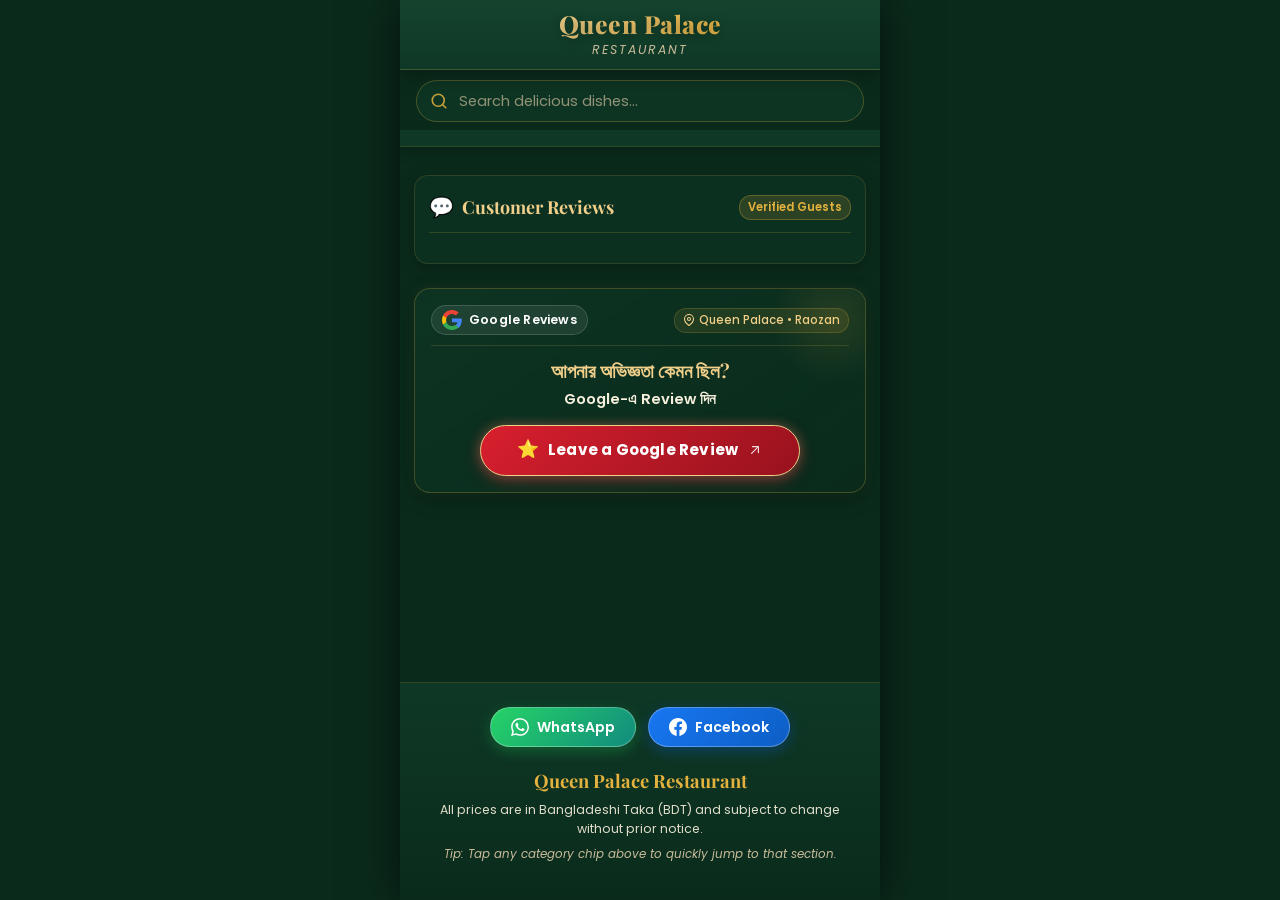
==== commit 3ab17a24: "refactor: update menu prices and migration entry Updated item prices across multiple categories and " ====
--- a/index.html
+++ b/index.html
@@ -164,11 +164,7 @@
 
   </div>
 
-  <!-- ===== JAVASCRIPT & DATA MODULES (Relative paths for GitHub Pages) ===== -->
-  <script src="./js/data/restaurant-info.js"></script>
-  <script src="./js/data/menu-data.js"></script>
-  <script src="./js/data/reviews-data.js"></script>
-  <script src="./js/data/animation-data.js"></script>
-  <script src="./js/app.js"></script>
+  <!-- ===== APPLICATION ENTRY POINT (Loads all categories from src/data/categories/) ===== -->
+  <script type="module" src="/src/main.ts"></script>
 </body>
 </html>
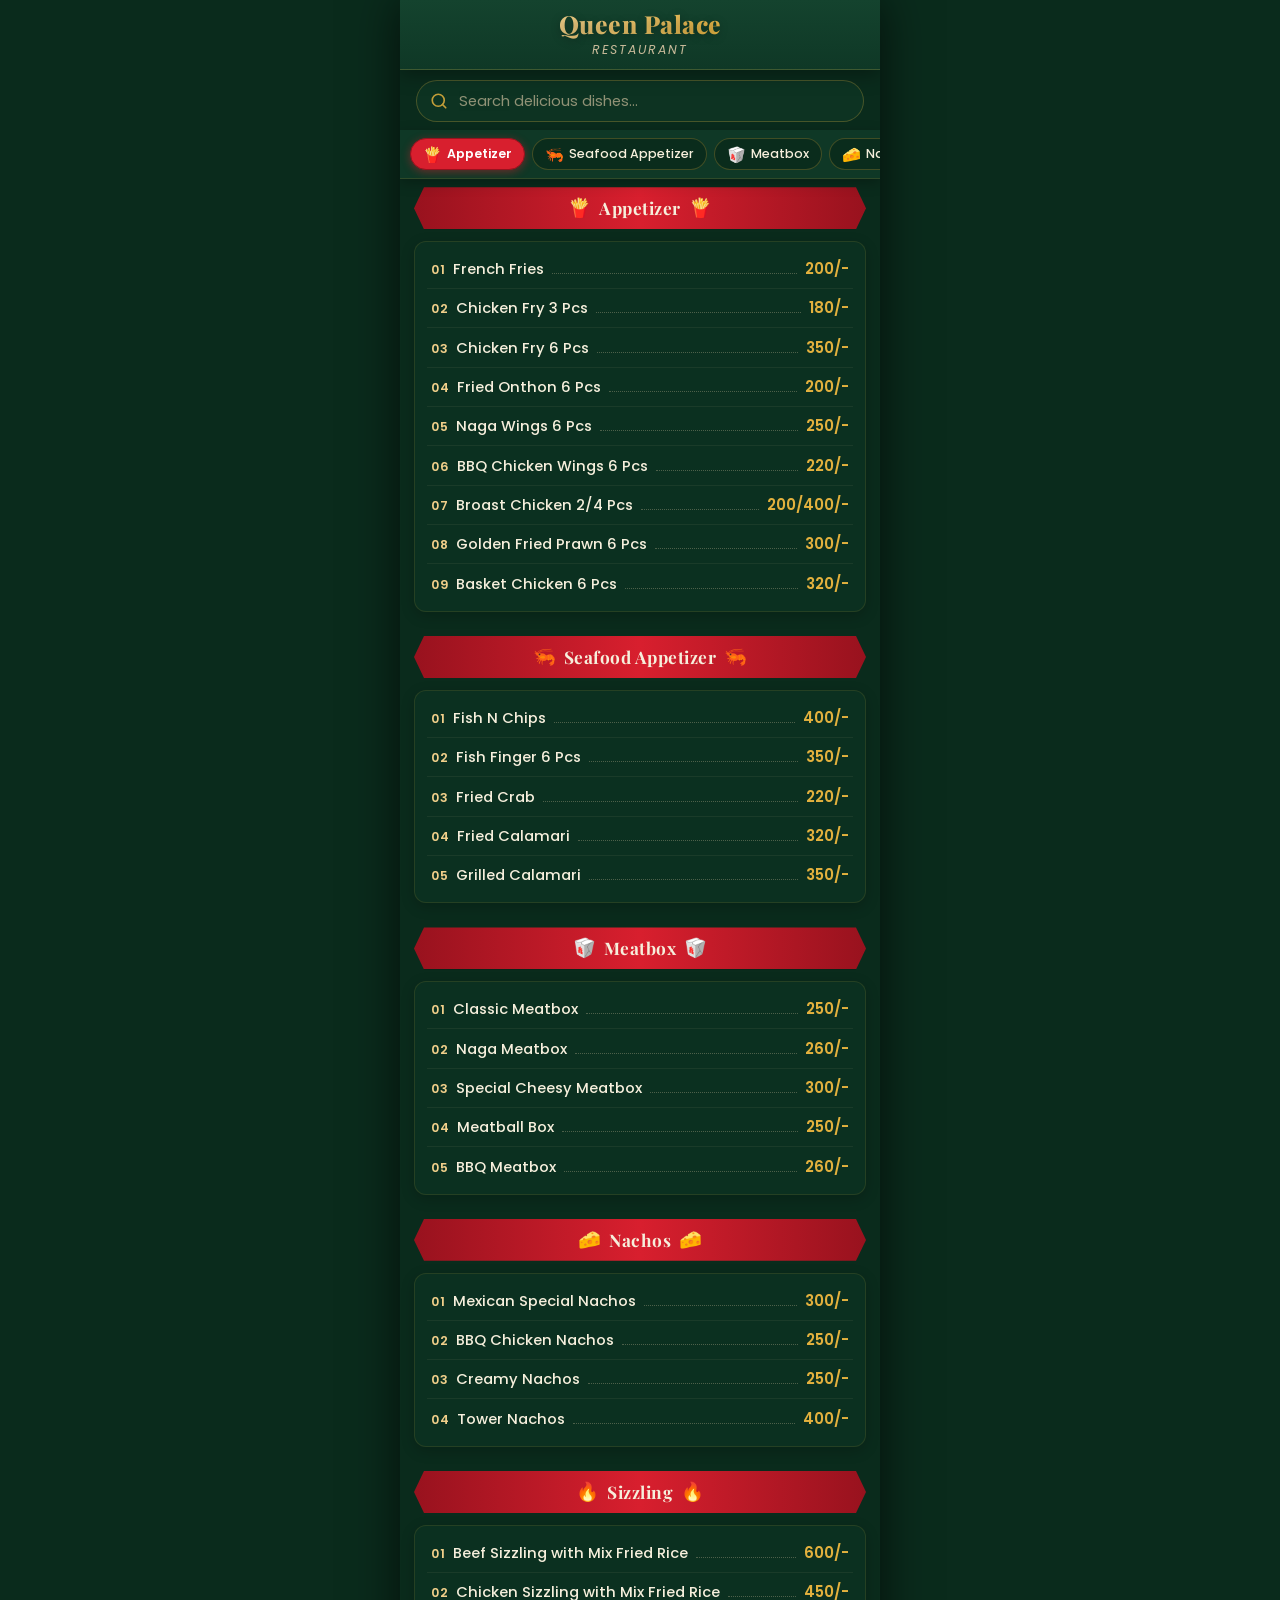
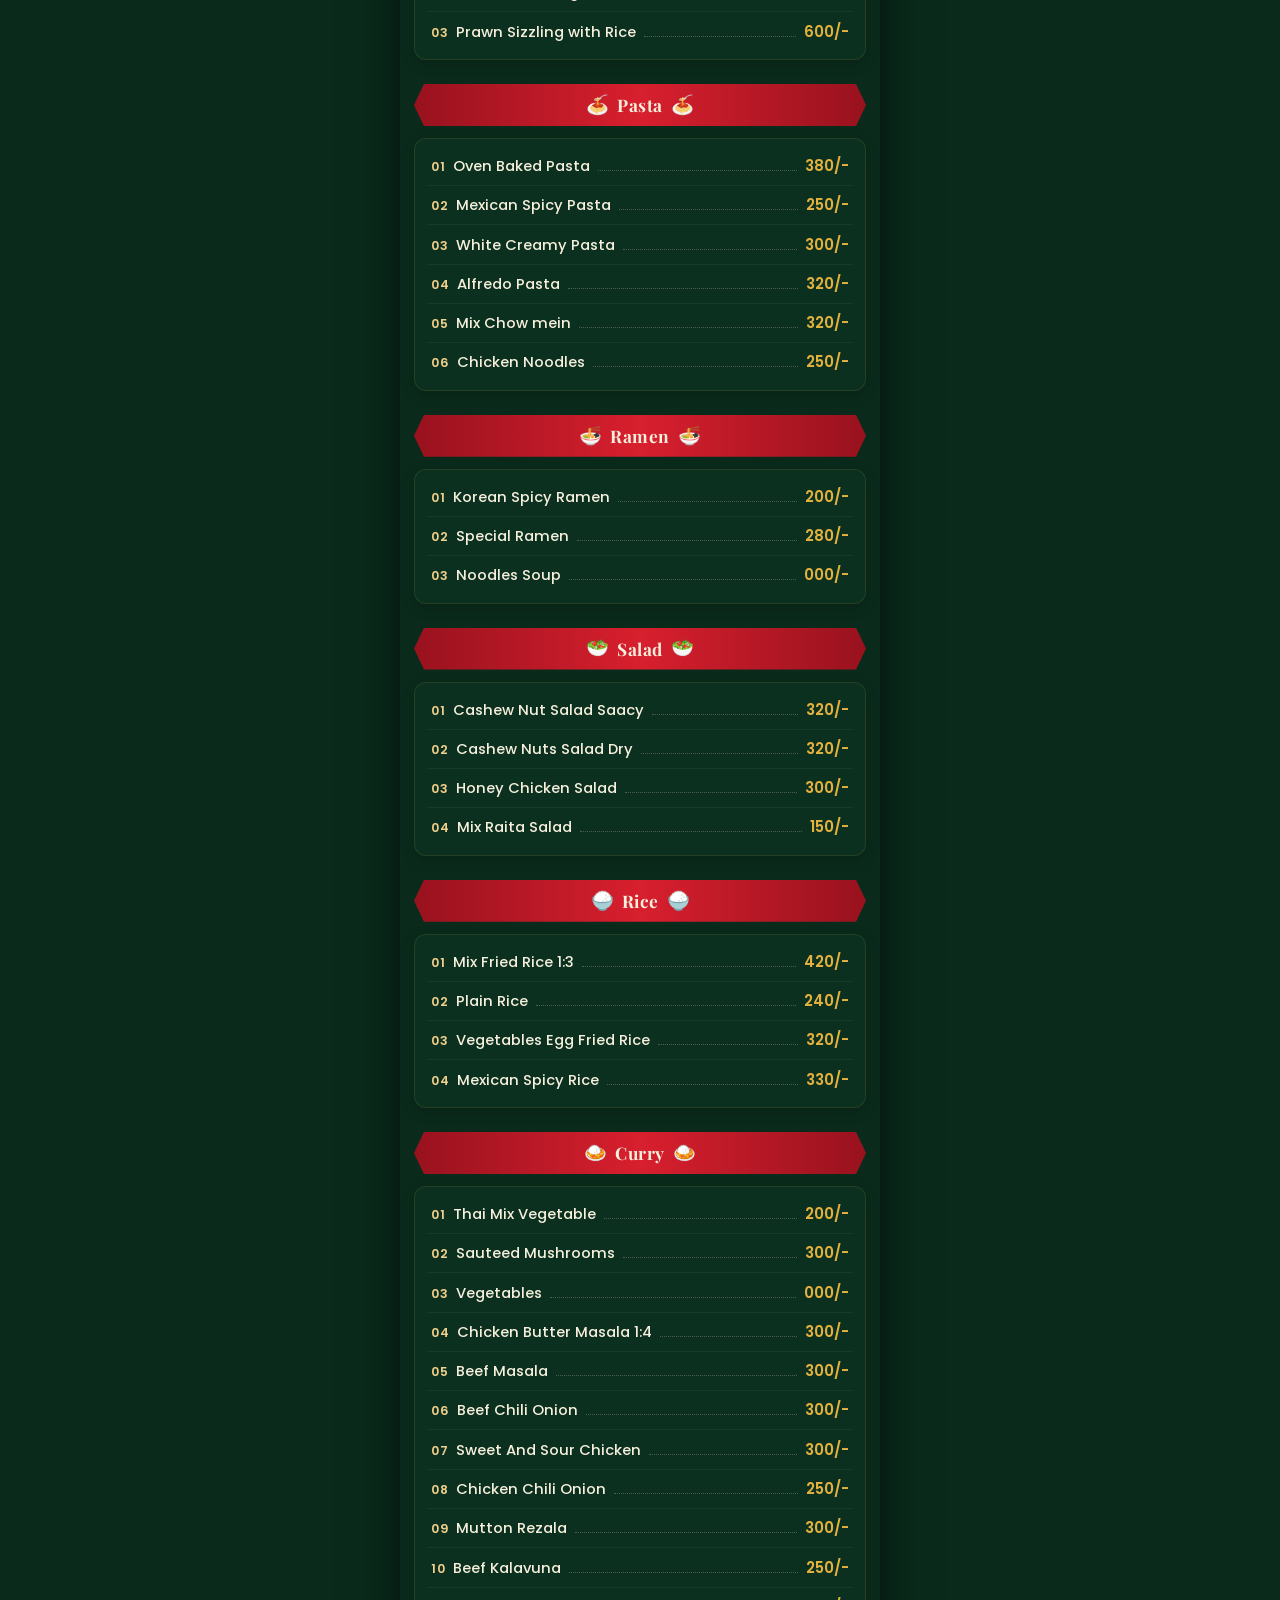
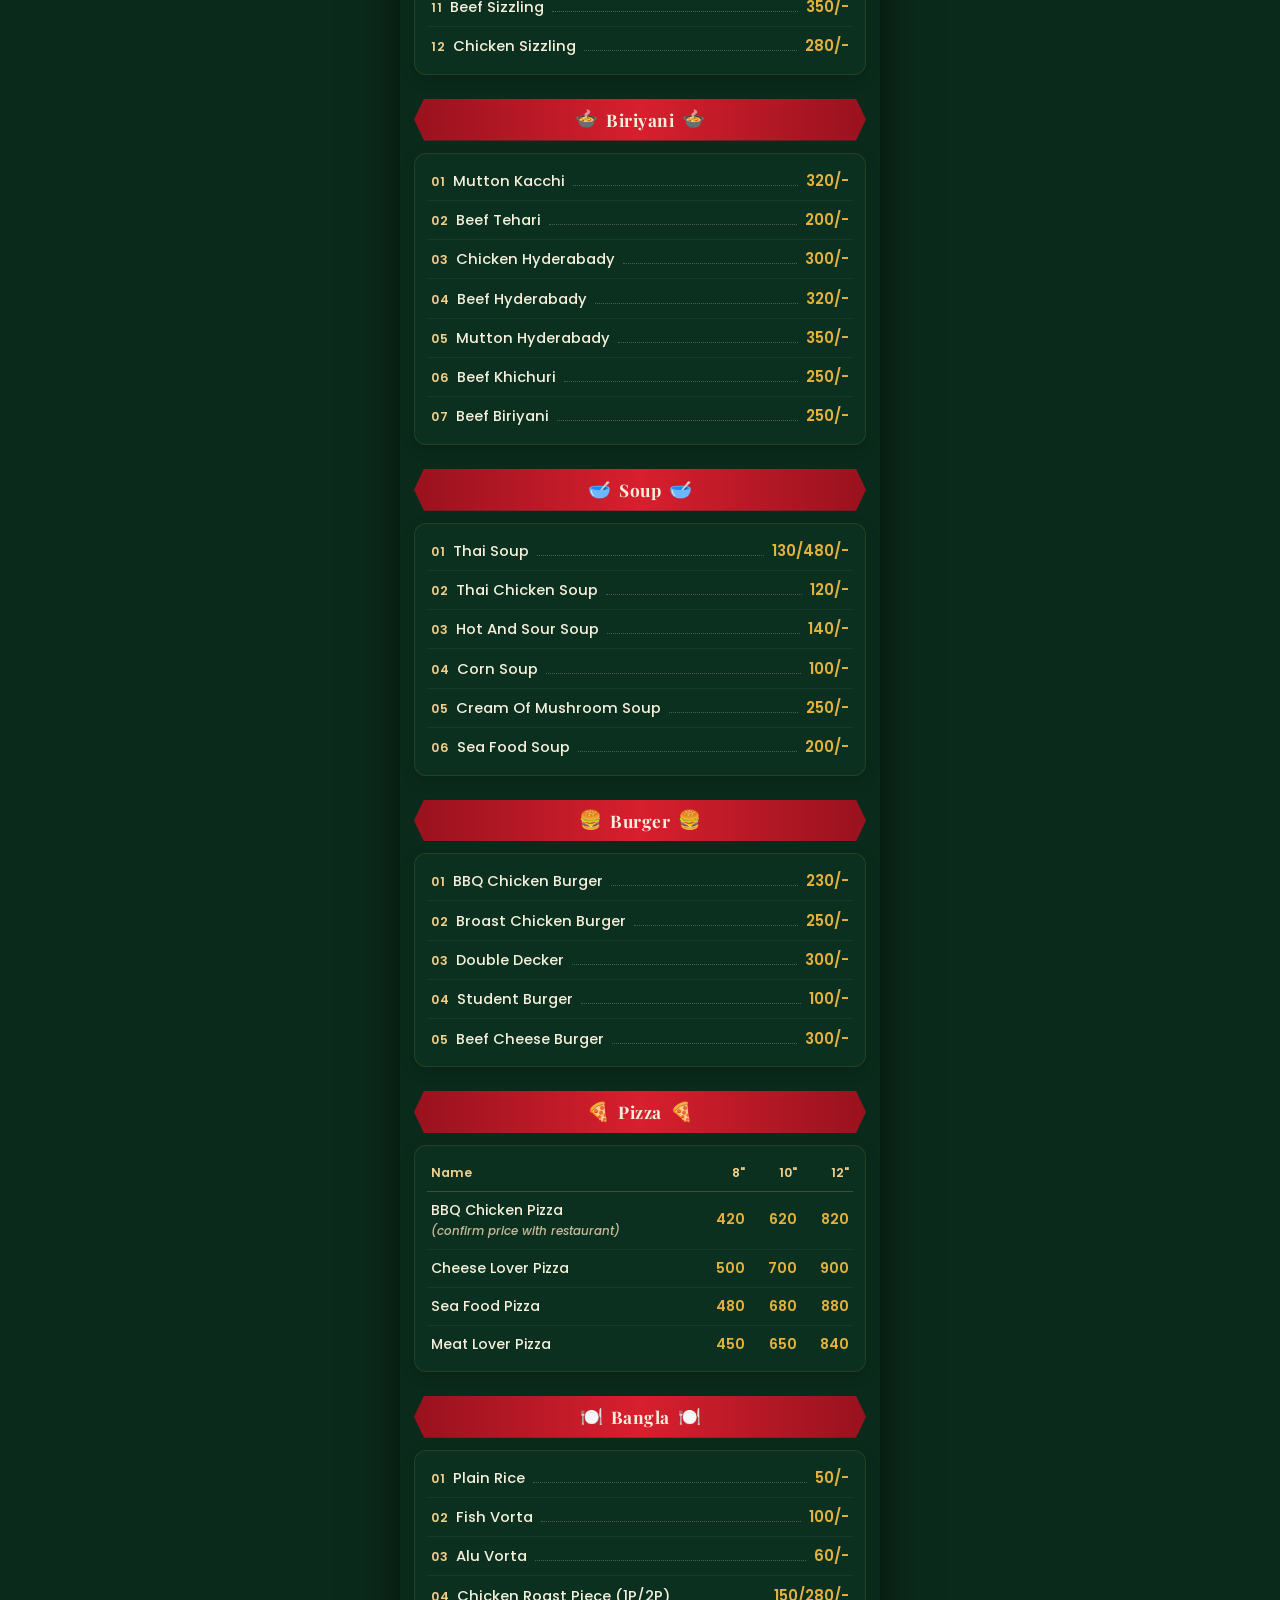
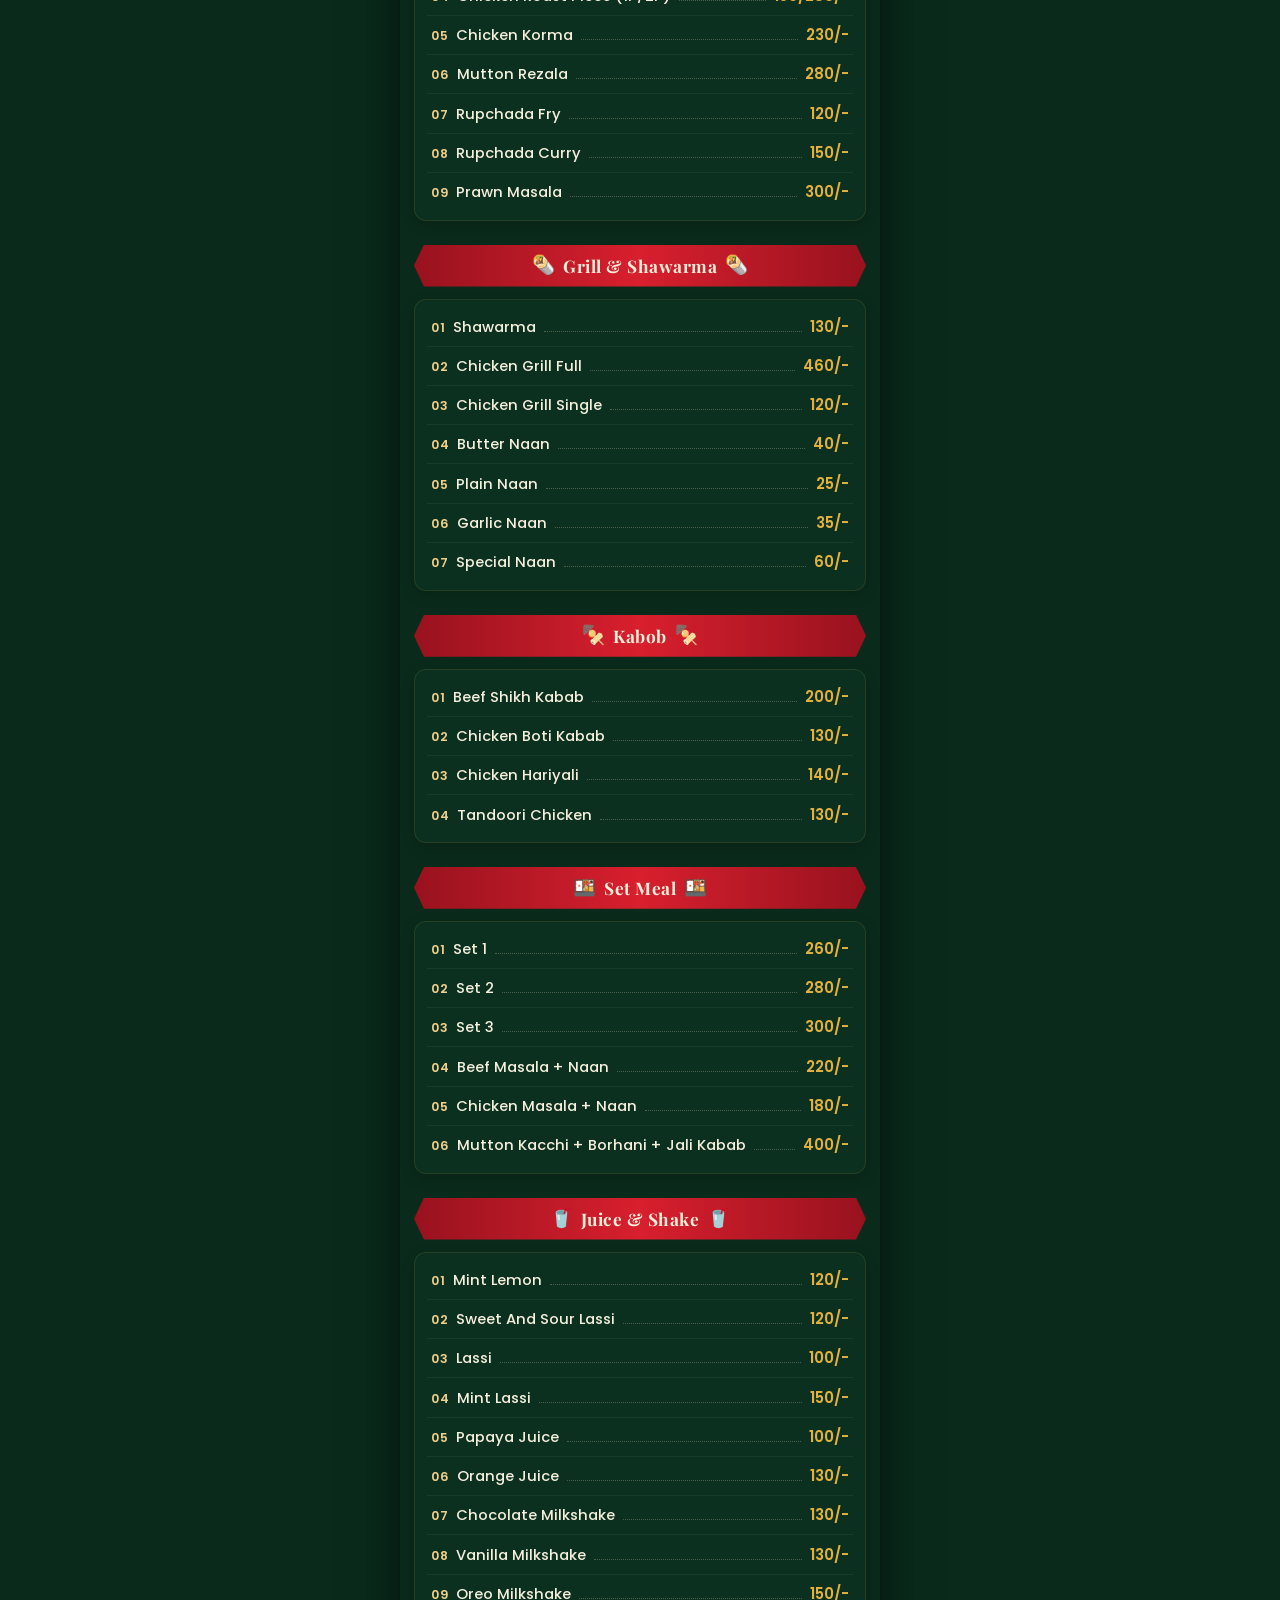
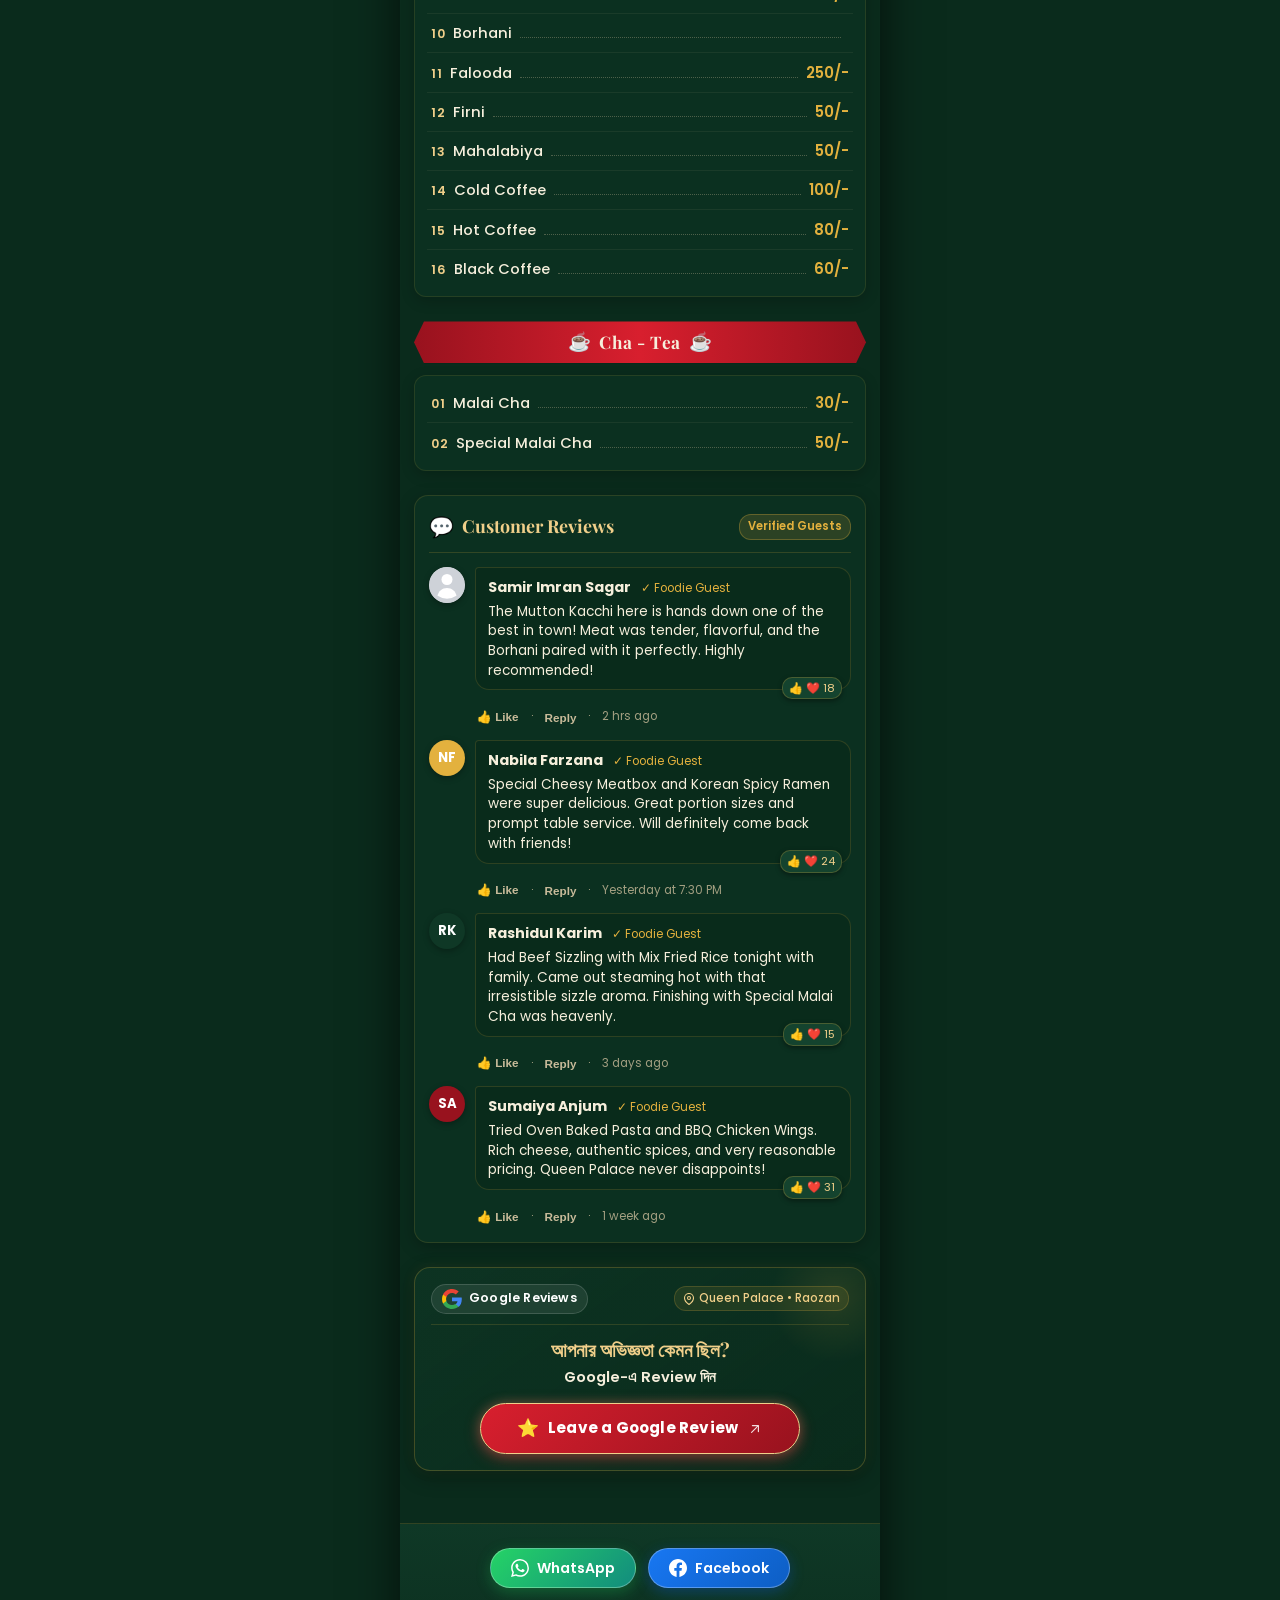
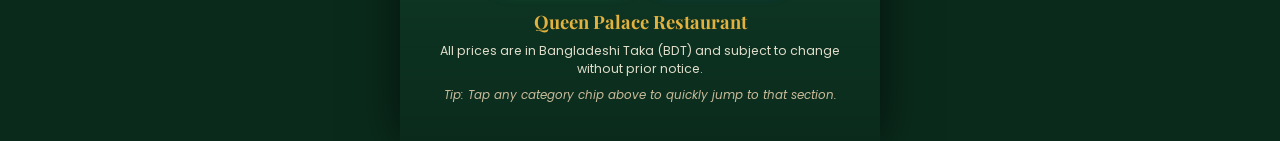
==== commit 34cd8c5c: "refactor: modularize menu data and add CI/CD Migrate menu items to individual files in `js/data/cate" ====
--- a/index.html
+++ b/index.html
@@ -52,12 +52,12 @@
 
     <!-- 3. STICKY CATEGORY NAV -->
     <nav class="cat-nav" id="category-nav" aria-label="Menu categories">
-      <!-- Chips generated dynamically from js/data/menu-data.js -->
+      <!-- Chips generated dynamically from js/data/categories/*.js -->
     </nav>
 
     <!-- 4. MENU SECTIONS -->
     <main class="menu-content" id="menu-sections">
-      <!-- Generated dynamically from js/data/menu-data.js -->
+      <!-- Generated dynamically from js/data/categories/*.js -->
 
       <!-- Search Empty Message -->
       <div id="search-empty">
@@ -164,7 +164,37 @@
 
   </div>
 
-  <!-- ===== APPLICATION ENTRY POINT (Loads all categories from src/data/categories/) ===== -->
-  <script type="module" src="/src/main.ts"></script>
+  <!-- ===== JAVASCRIPT & DATA MODULES (Relative paths for GitHub Pages) ===== -->
+  <!-- 1. Restaurant Info & Contact Links (WhatsApp, Facebook, Google Reviews) -->
+  <script src="./js/data/restaurant-info.js"></script>
+
+  <!-- 2. Individual Category Food Items (Edit each category in its own file!) -->
+  <script src="./js/data/categories/01-appetizers.js"></script>
+  <script src="./js/data/categories/02-seafood-appetizers.js"></script>
+  <script src="./js/data/categories/03-meatbox.js"></script>
+  <script src="./js/data/categories/04-nachos.js"></script>
+  <script src="./js/data/categories/05-sizzling.js"></script>
+  <script src="./js/data/categories/06-pasta.js"></script>
+  <script src="./js/data/categories/07-ramen.js"></script>
+  <script src="./js/data/categories/08-salad.js"></script>
+  <script src="./js/data/categories/09-rice.js"></script>
+  <script src="./js/data/categories/10-curry.js"></script>
+  <script src="./js/data/categories/11-biriyani.js"></script>
+  <script src="./js/data/categories/12-soup.js"></script>
+  <script src="./js/data/categories/13-burger.js"></script>
+  <script src="./js/data/categories/14-pizza.js"></script>
+  <script src="./js/data/categories/15-bangla.js"></script>
+  <script src="./js/data/categories/16-grill-shawarma.js"></script>
+  <script src="./js/data/categories/17-kabob.js"></script>
+  <script src="./js/data/categories/18-set-meal.js"></script>
+  <script src="./js/data/categories/19-juice-shake.js"></script>
+  <script src="./js/data/categories/20-cha-tea.js"></script>
+
+  <!-- 3. Reviews & Entrance Animation Data -->
+  <script src="./js/data/reviews-data.js"></script>
+  <script src="./js/data/animation-data.js"></script>
+
+  <!-- 4. Application Logic -->
+  <script src="./js/app.js"></script>
 </body>
 </html>
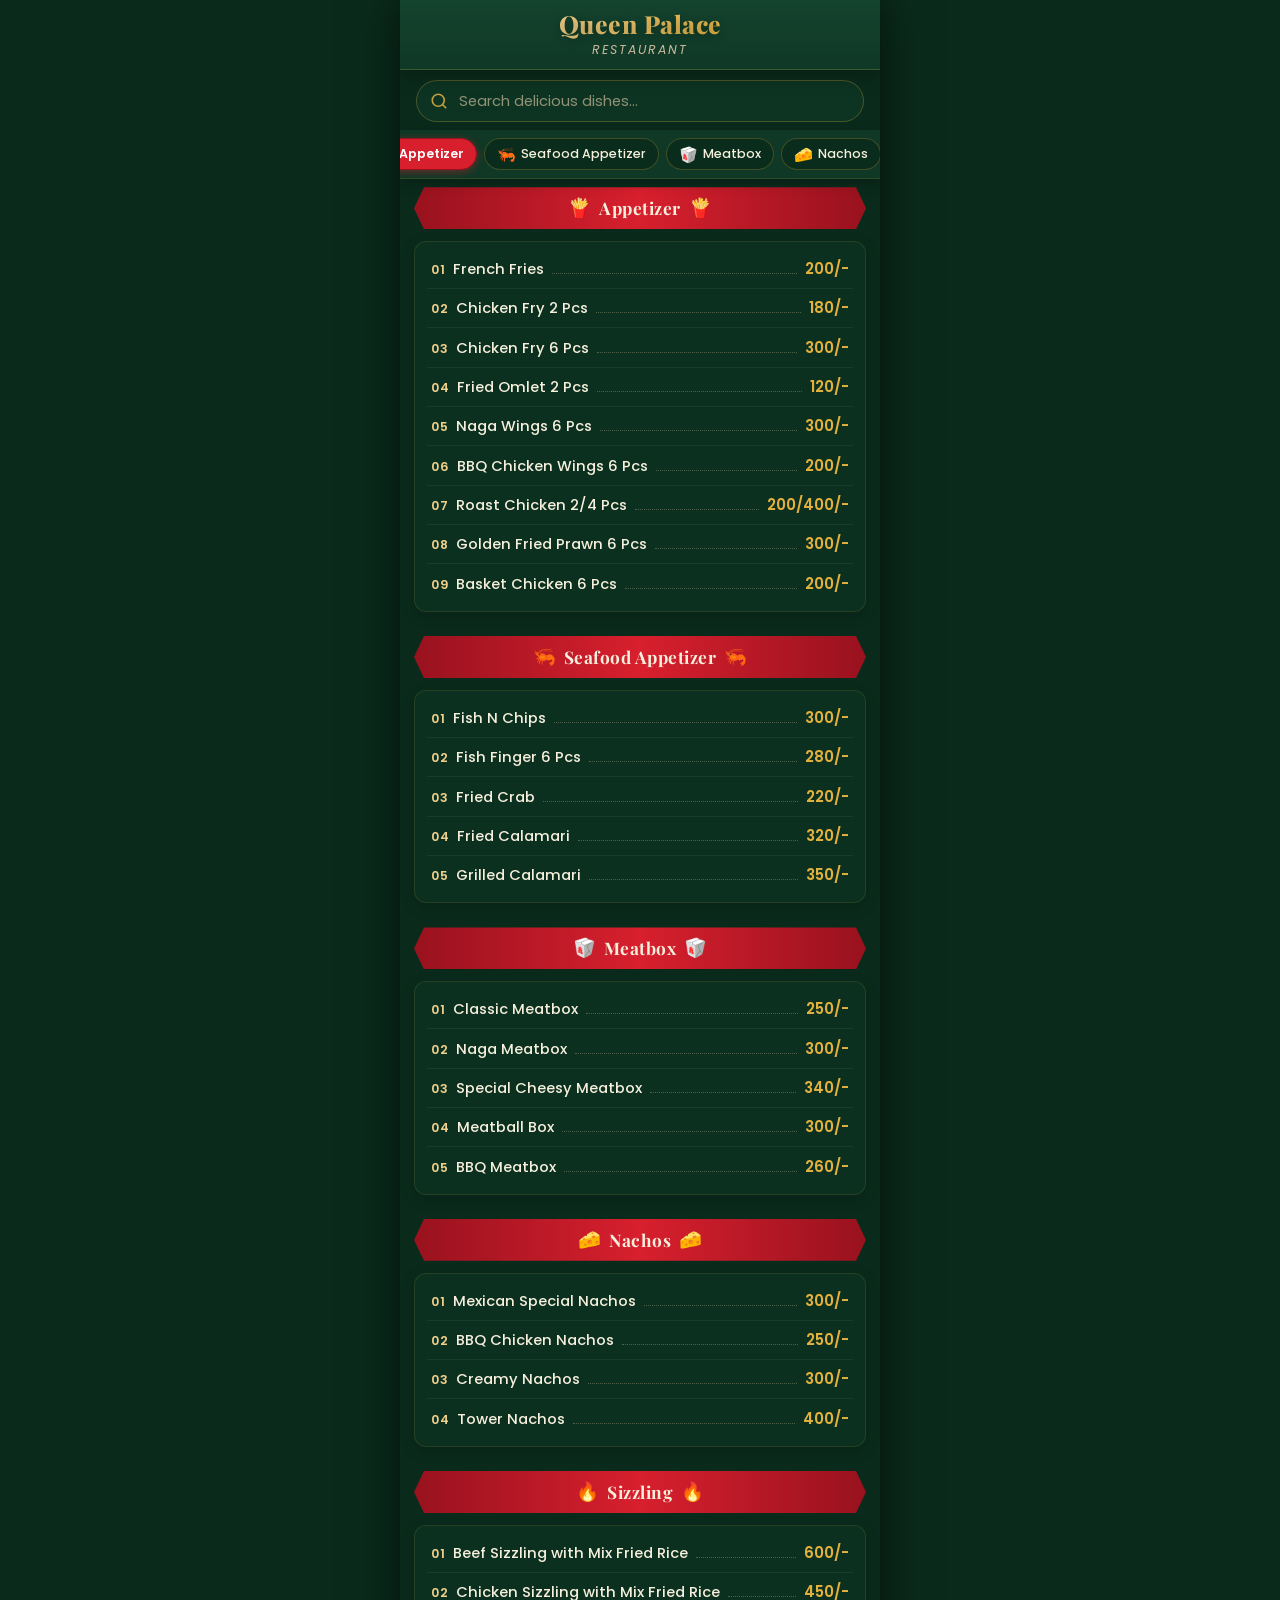
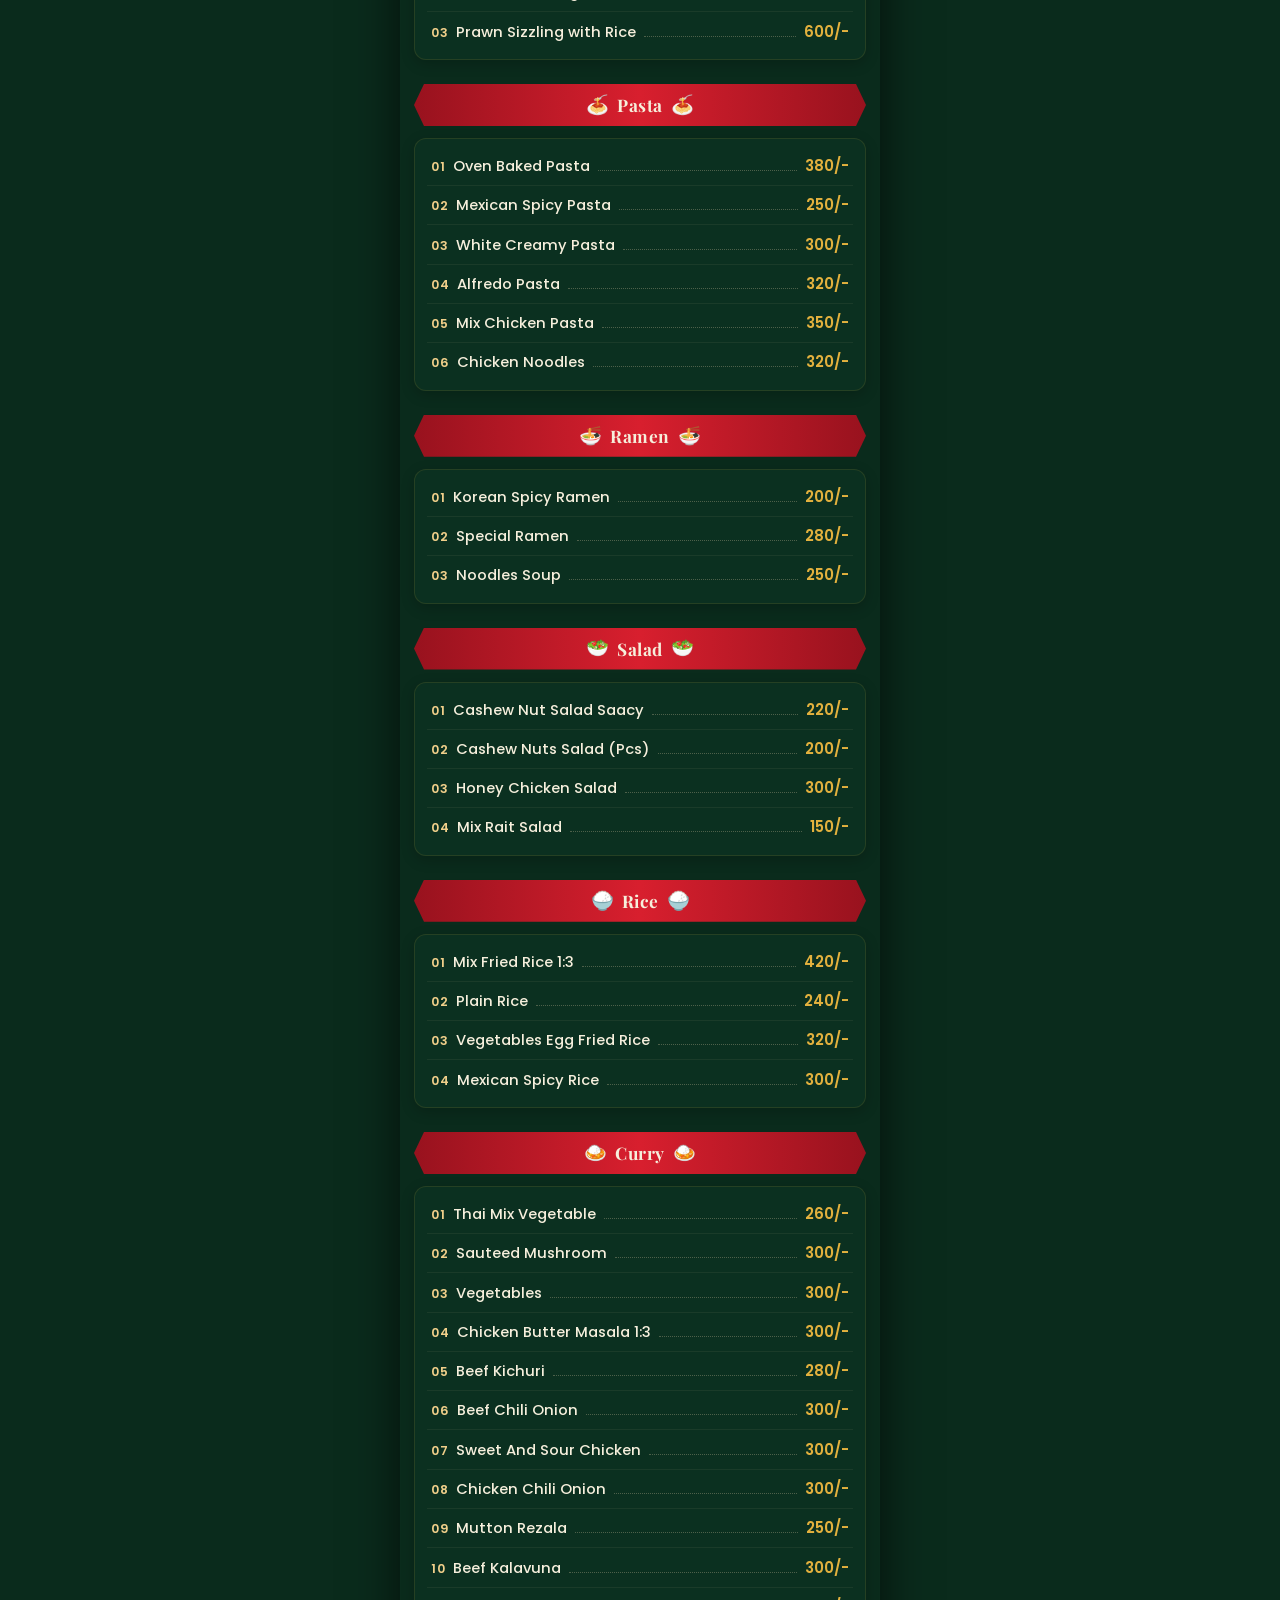
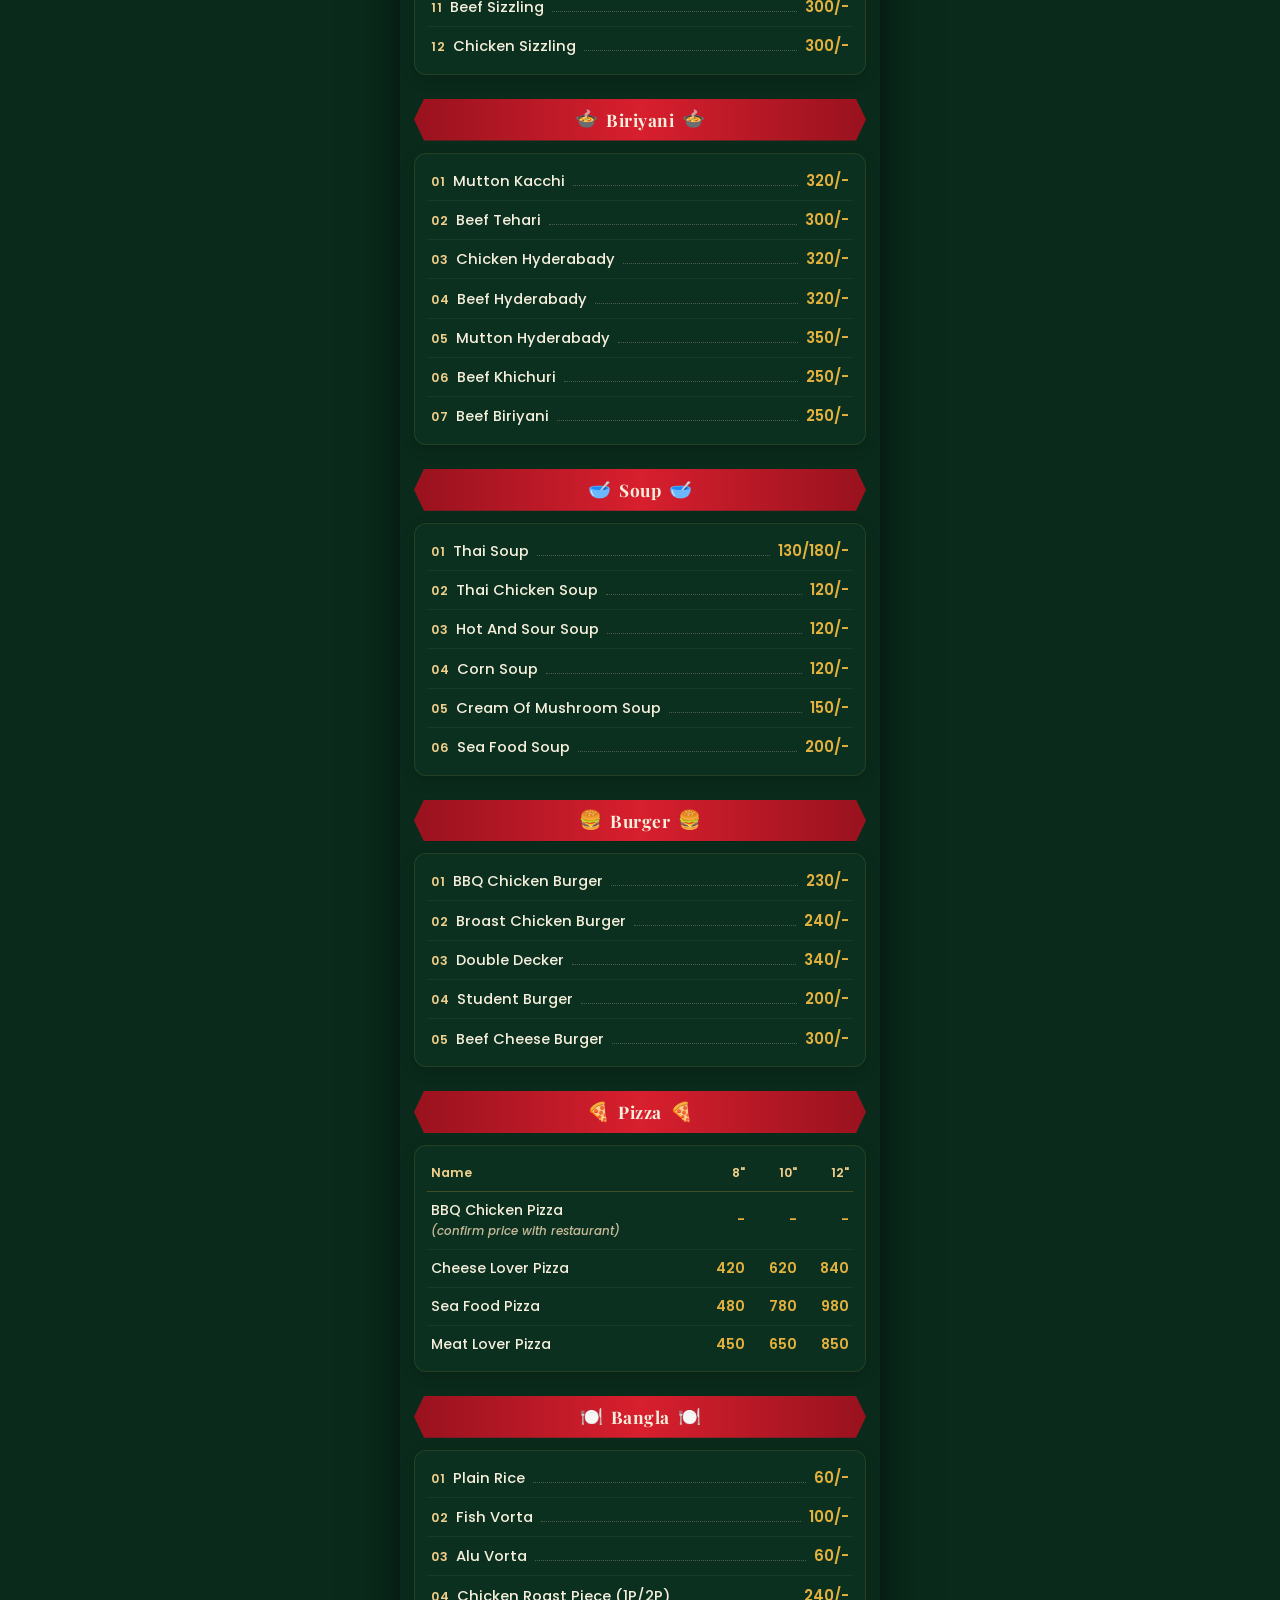
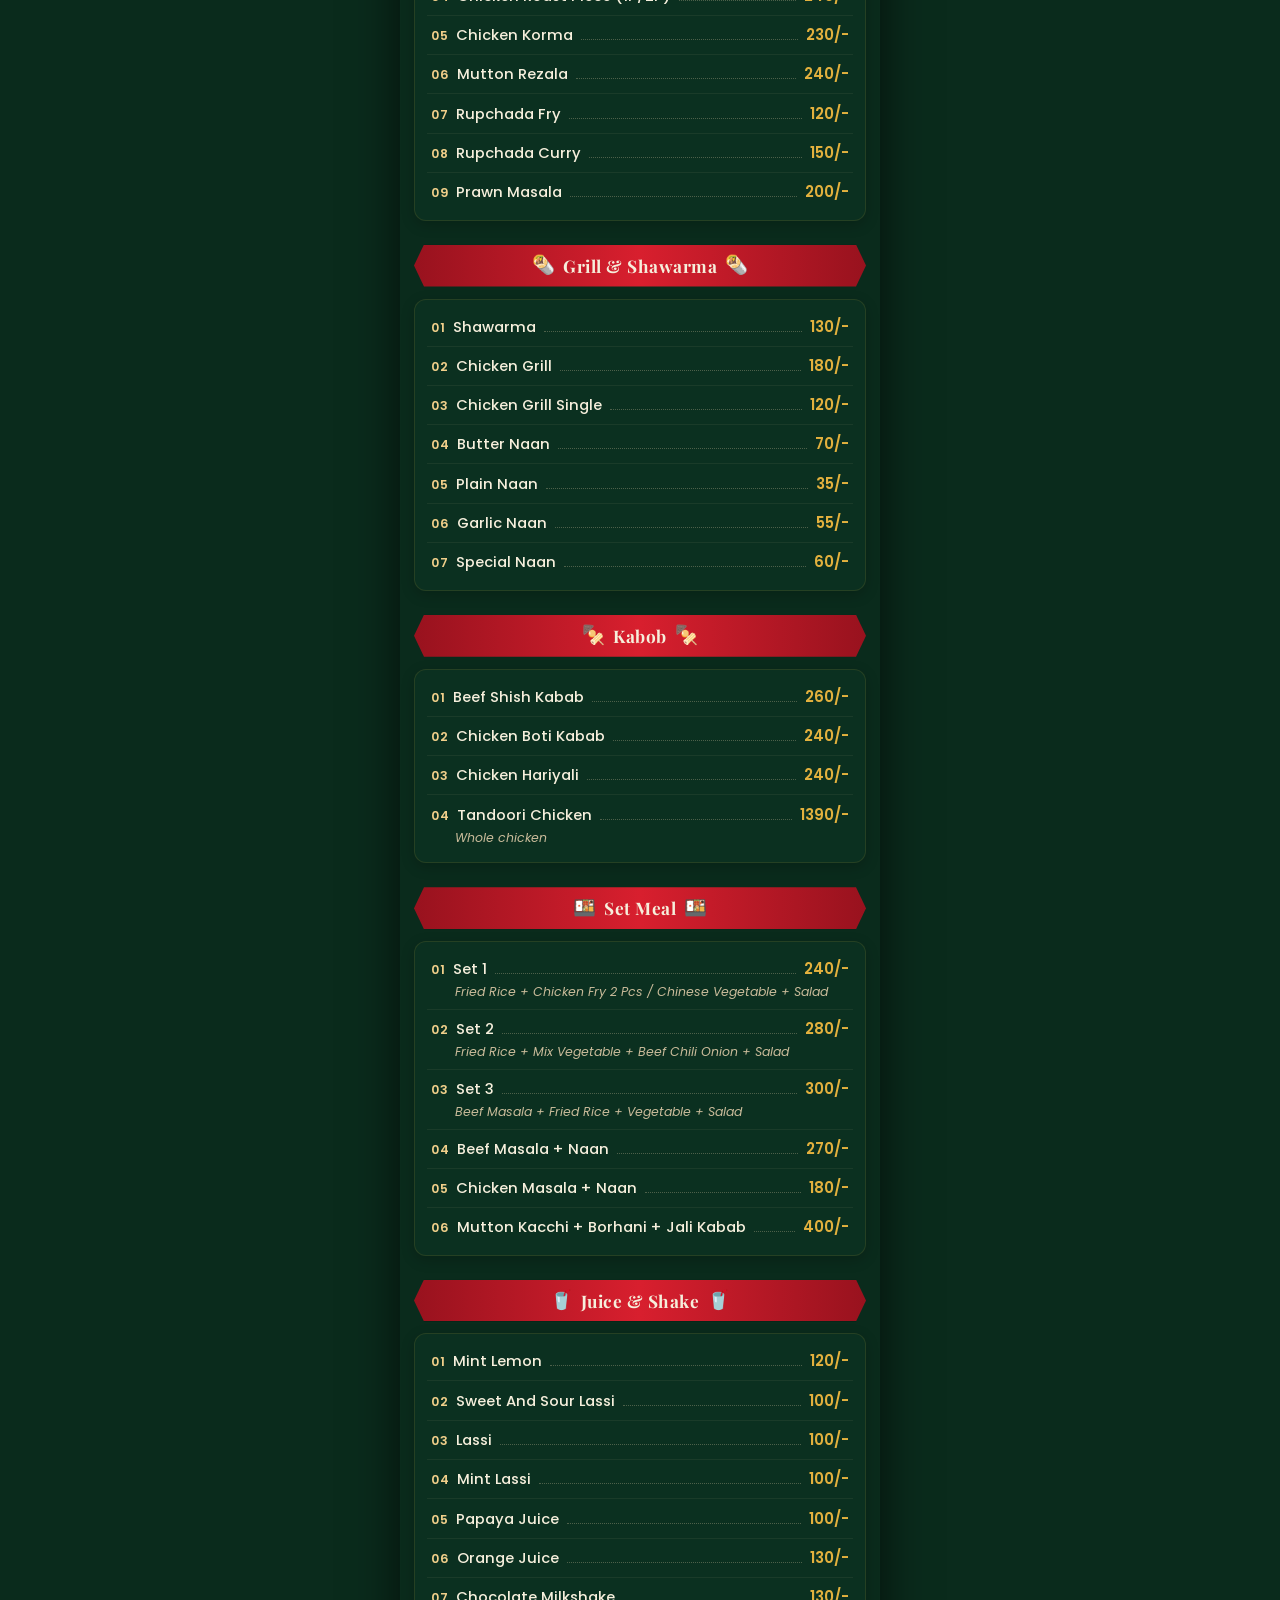
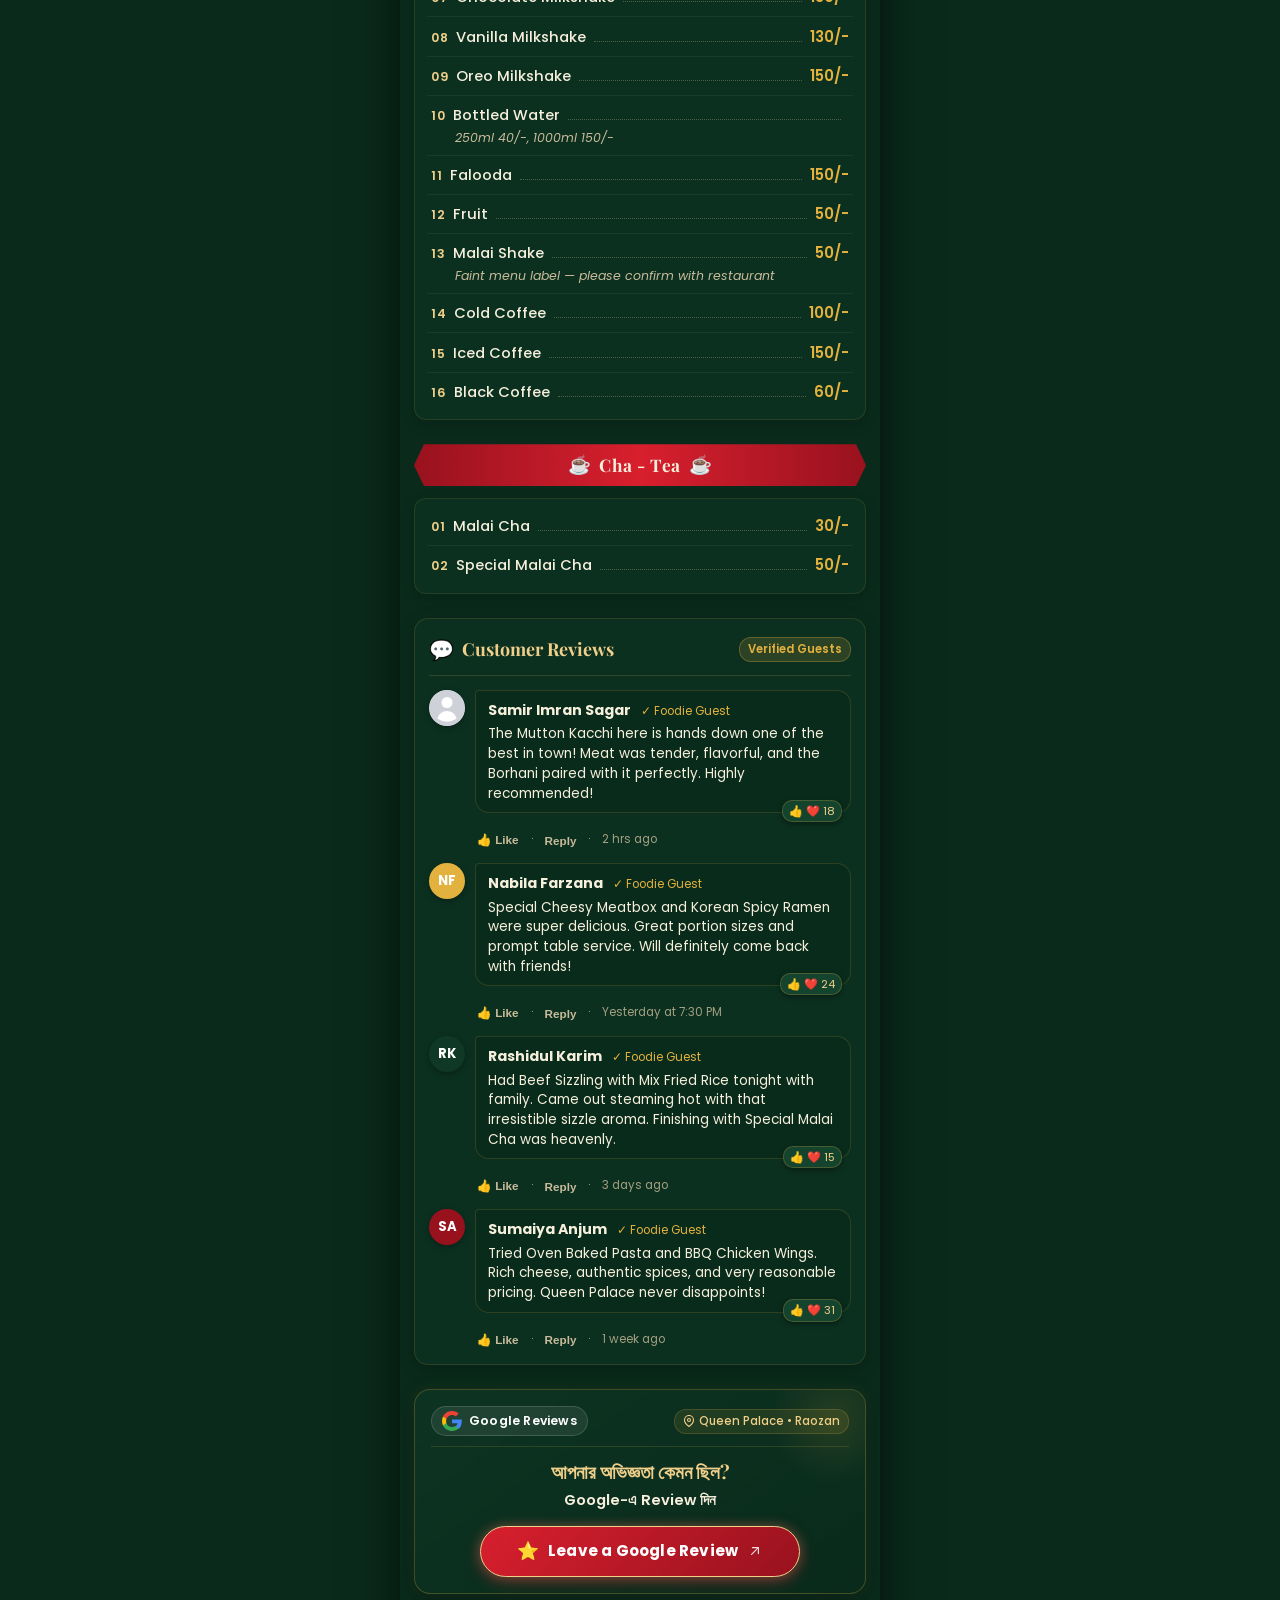
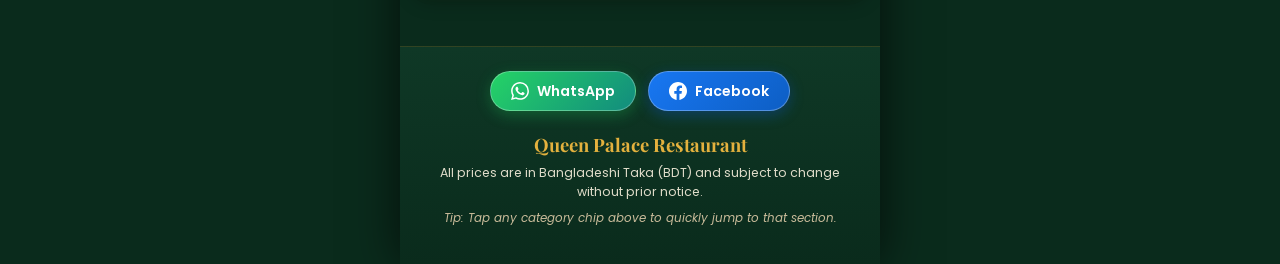
==== commit ec3c30d5: "feat: update menu prices and items Refine pricing across multiple categories, update specific dish n" ====
--- a/index.html
+++ b/index.html
@@ -52,12 +52,12 @@
 
     <!-- 3. STICKY CATEGORY NAV -->
     <nav class="cat-nav" id="category-nav" aria-label="Menu categories">
-      <!-- Chips generated dynamically from js/data/categories/*.js -->
+      <!-- Chips generated dynamically from js/data/menu-data.js -->
     </nav>
 
     <!-- 4. MENU SECTIONS -->
     <main class="menu-content" id="menu-sections">
-      <!-- Generated dynamically from js/data/categories/*.js -->
+      <!-- Generated dynamically from js/data/menu-data.js -->
 
       <!-- Search Empty Message -->
       <div id="search-empty">
@@ -165,36 +165,10 @@
   </div>
 
   <!-- ===== JAVASCRIPT & DATA MODULES (Relative paths for GitHub Pages) ===== -->
-  <!-- 1. Restaurant Info & Contact Links (WhatsApp, Facebook, Google Reviews) -->
   <script src="./js/data/restaurant-info.js"></script>
-
-  <!-- 2. Individual Category Food Items (Edit each category in its own file!) -->
-  <script src="./js/data/categories/01-appetizers.js"></script>
-  <script src="./js/data/categories/02-seafood-appetizers.js"></script>
-  <script src="./js/data/categories/03-meatbox.js"></script>
-  <script src="./js/data/categories/04-nachos.js"></script>
-  <script src="./js/data/categories/05-sizzling.js"></script>
-  <script src="./js/data/categories/06-pasta.js"></script>
-  <script src="./js/data/categories/07-ramen.js"></script>
-  <script src="./js/data/categories/08-salad.js"></script>
-  <script src="./js/data/categories/09-rice.js"></script>
-  <script src="./js/data/categories/10-curry.js"></script>
-  <script src="./js/data/categories/11-biriyani.js"></script>
-  <script src="./js/data/categories/12-soup.js"></script>
-  <script src="./js/data/categories/13-burger.js"></script>
-  <script src="./js/data/categories/14-pizza.js"></script>
-  <script src="./js/data/categories/15-bangla.js"></script>
-  <script src="./js/data/categories/16-grill-shawarma.js"></script>
-  <script src="./js/data/categories/17-kabob.js"></script>
-  <script src="./js/data/categories/18-set-meal.js"></script>
-  <script src="./js/data/categories/19-juice-shake.js"></script>
-  <script src="./js/data/categories/20-cha-tea.js"></script>
-
-  <!-- 3. Reviews & Entrance Animation Data -->
+  <script src="./js/data/menu-data.js"></script>
   <script src="./js/data/reviews-data.js"></script>
   <script src="./js/data/animation-data.js"></script>
-
-  <!-- 4. Application Logic -->
   <script src="./js/app.js"></script>
 </body>
 </html>
